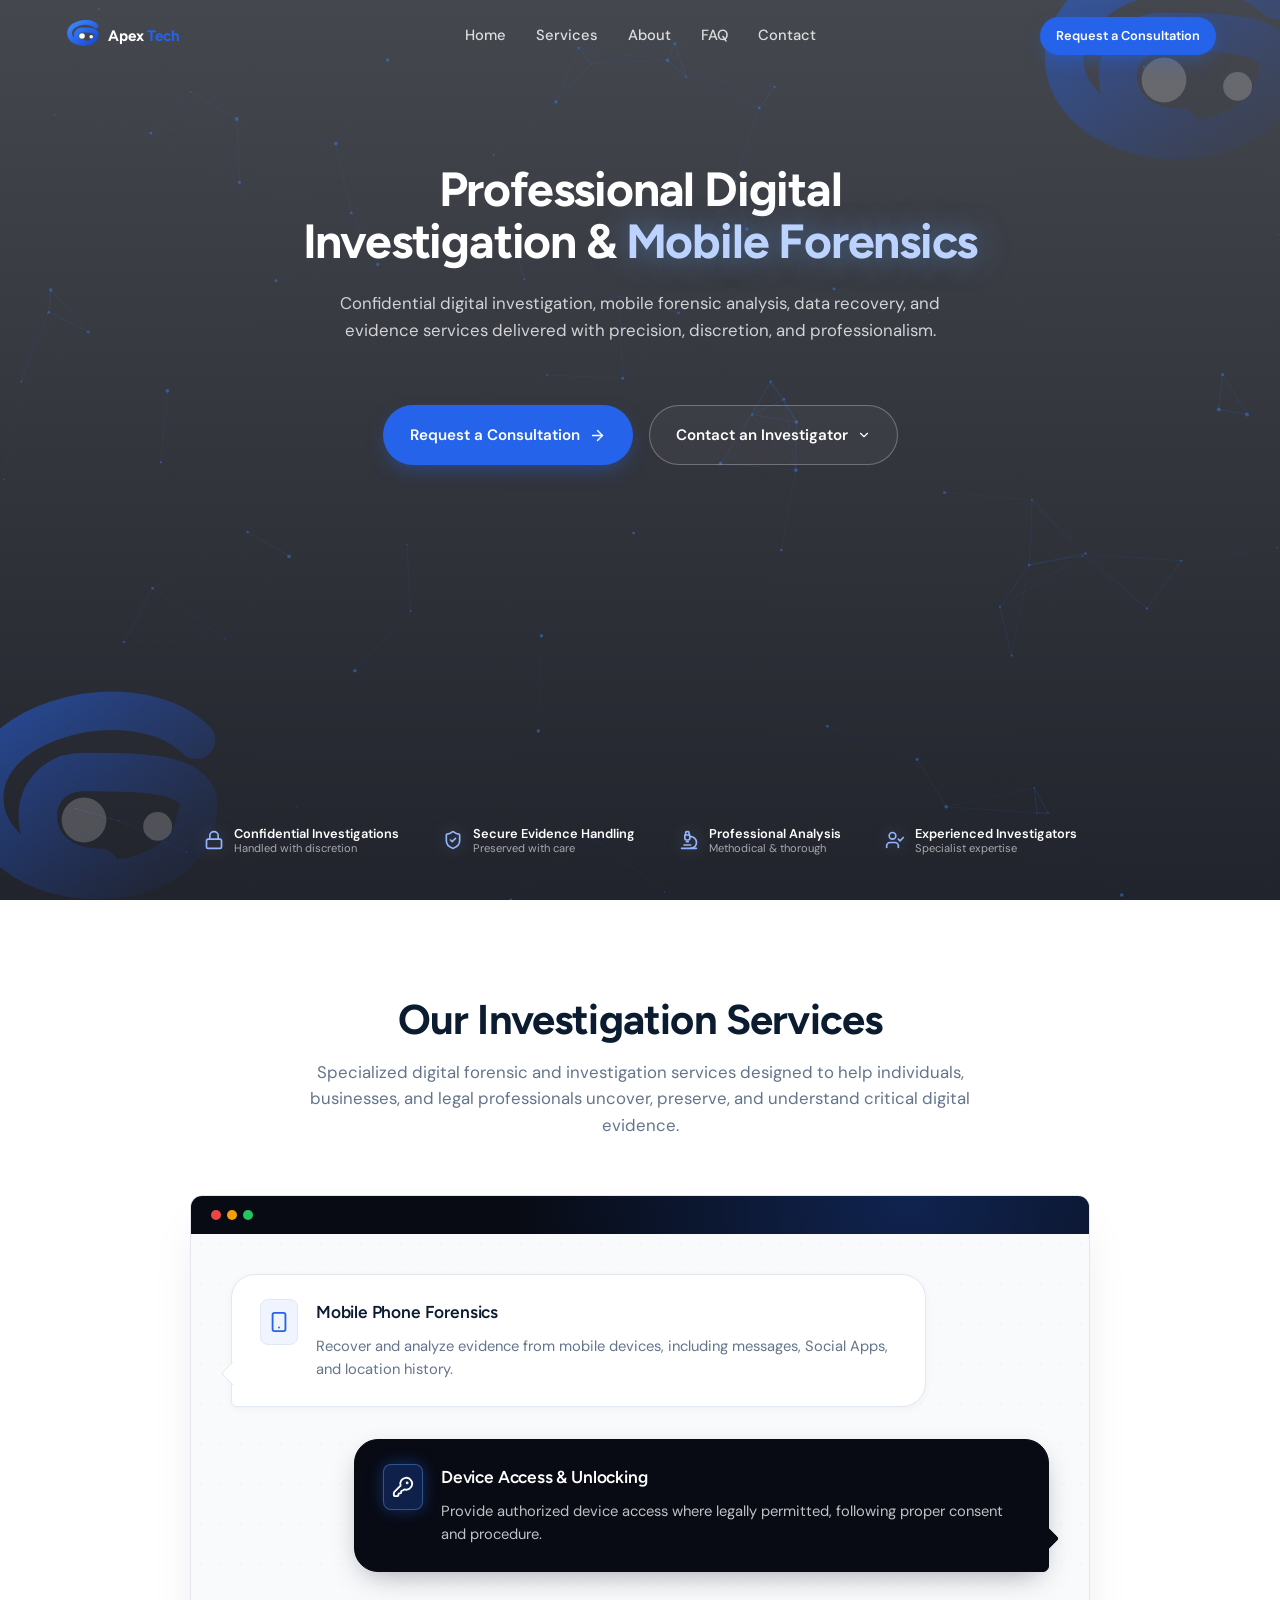
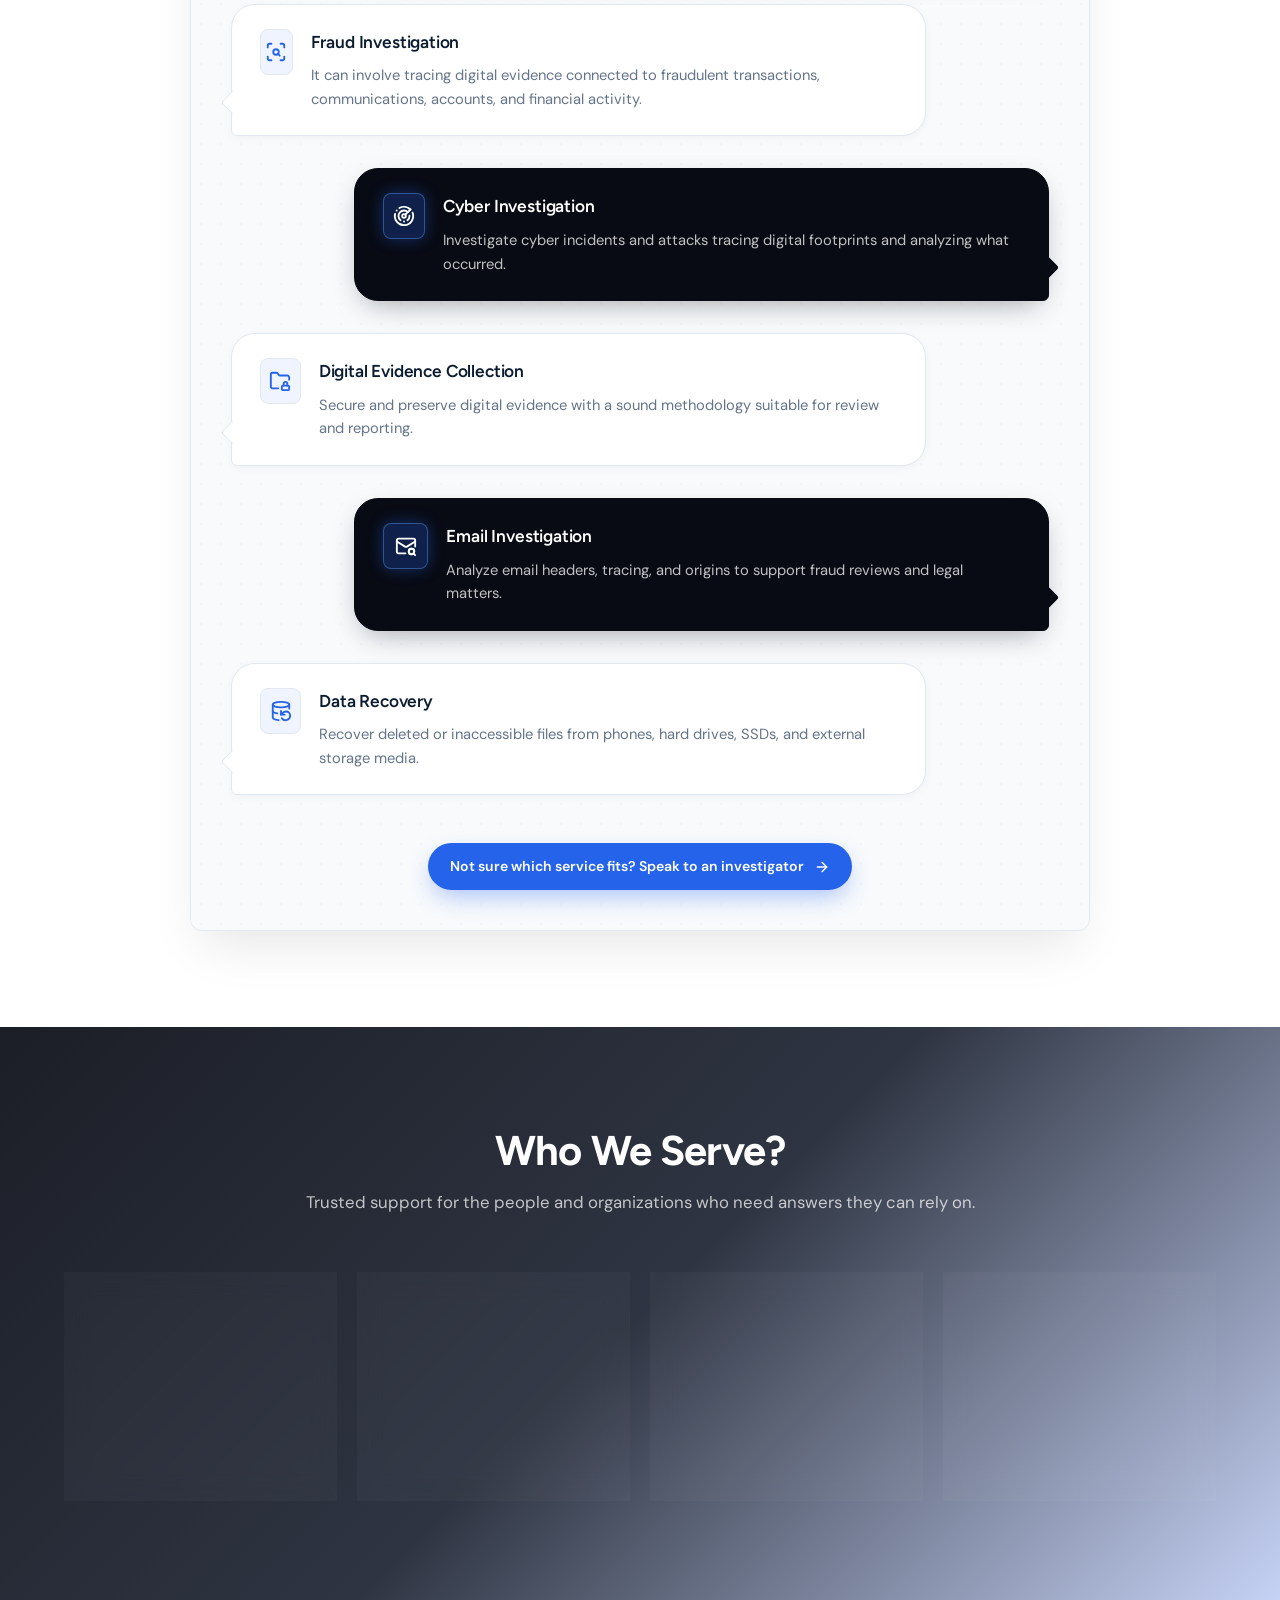
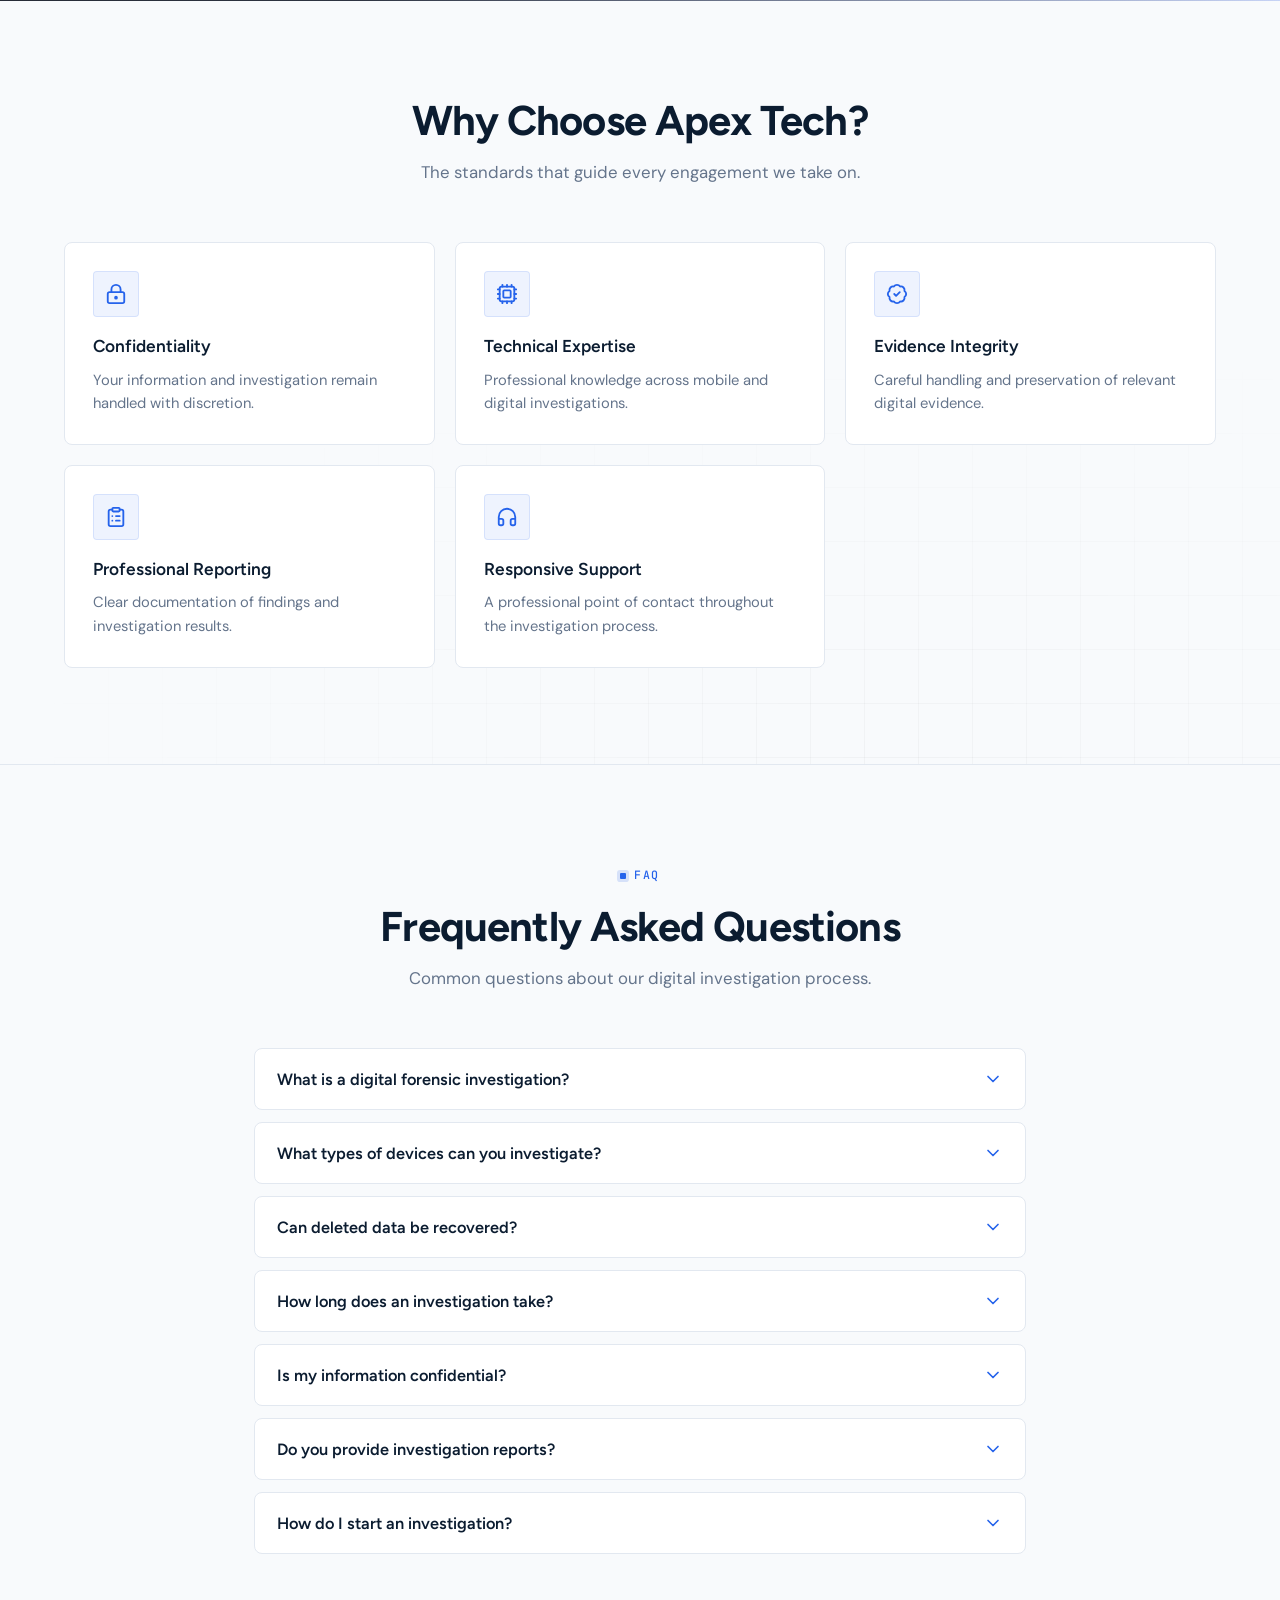
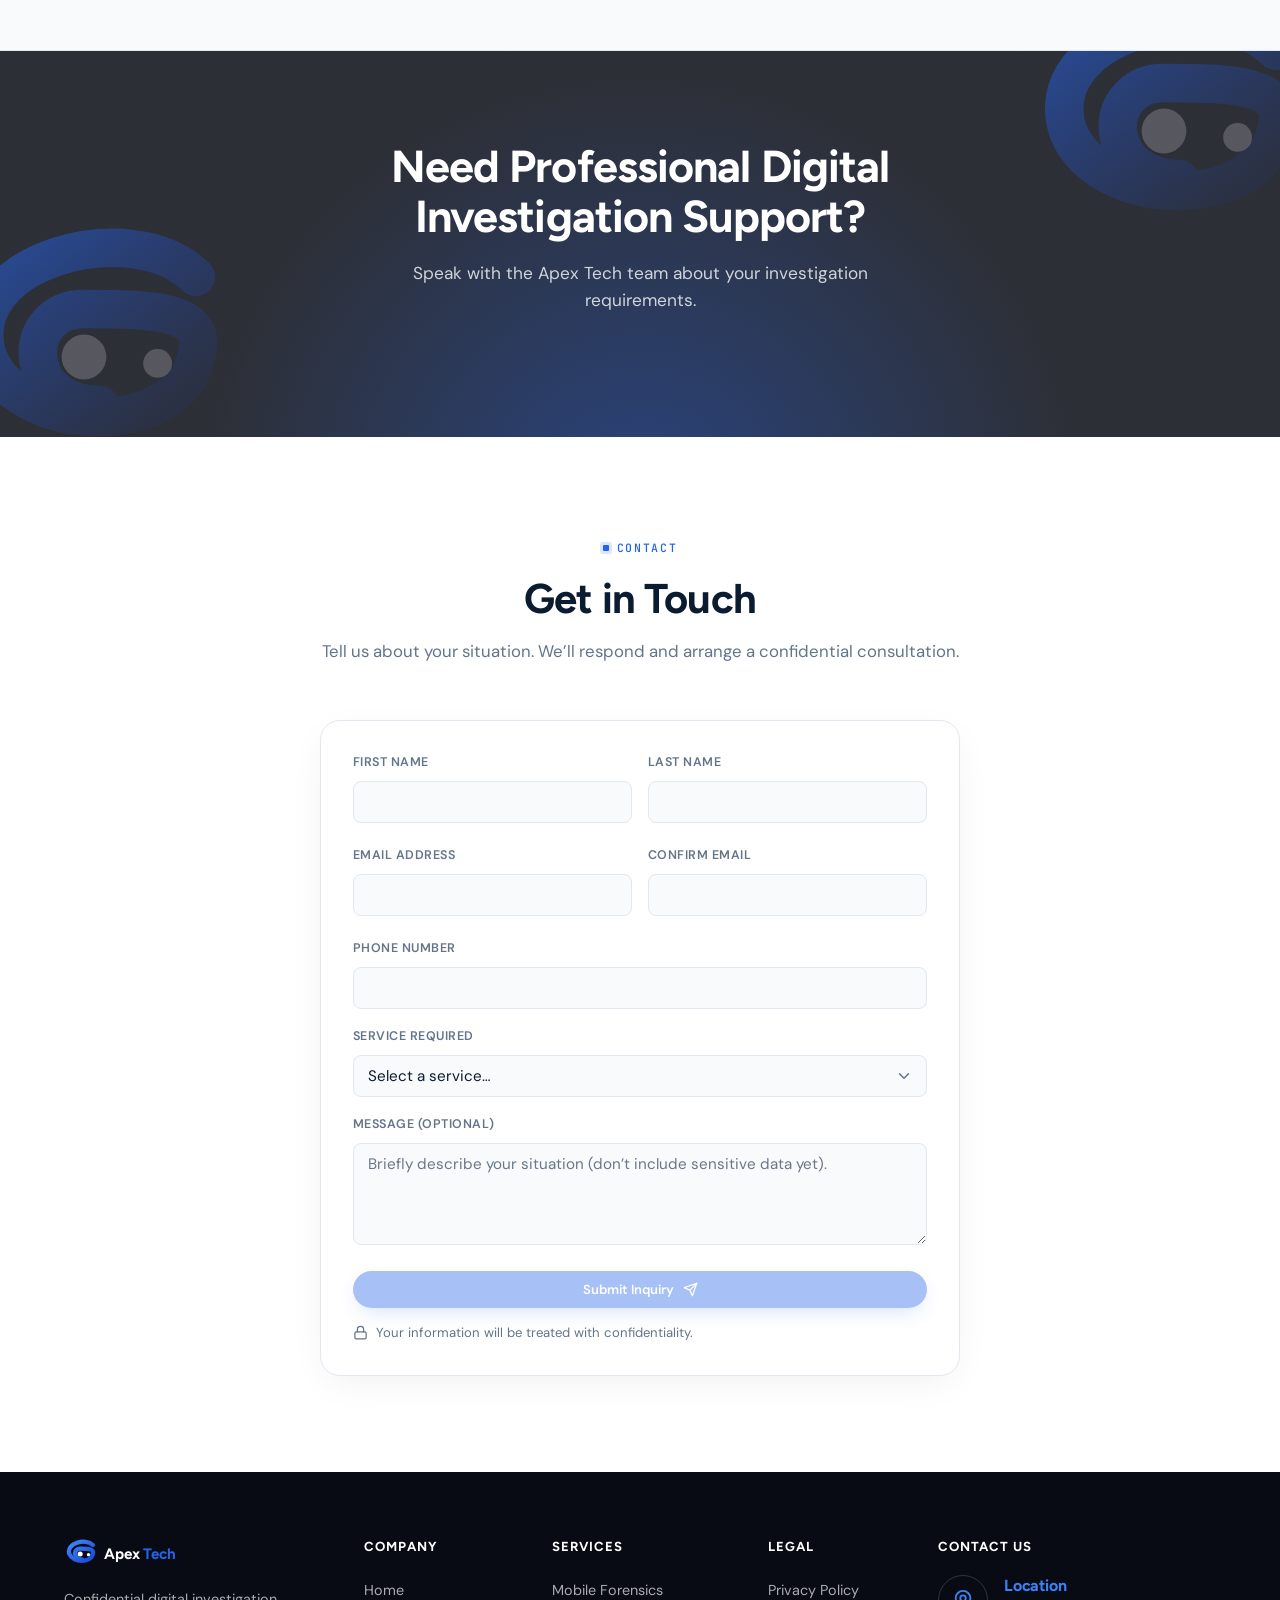
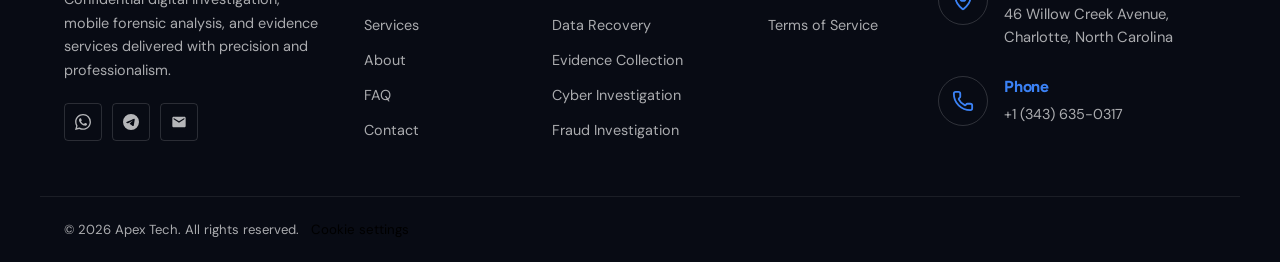
==== public/index.html @ 0696b7d0 "Apex Tech website Static multi-page site: services, contact forms, privacy, terms, thank-you and 404" ====
<!DOCTYPE html>
<html lang="en">

<head>
  <meta charset="UTF-8" />
  <meta name="viewport" content="width=device-width, initial-scale=1.0" />
  <title>Digital Investigation &amp; Mobile Forensics — Apex Tech</title>
  <meta name="description"
    content="Confidential digital investigation, mobile forensic analysis, data recovery, and evidence services delivered with precision, discretion, and professionalism." />

  <!-- Fonts -->
  <link rel="preconnect" href="https://fonts.googleapis.com" />
  <link rel="preconnect" href="https://fonts.gstatic.com" crossorigin />
  <link rel="preload" as="style"
    href="https://fonts.googleapis.com/css2?family=Figtree:wght@400;500;600;700&family=DM+Sans:wght@400;500;600;700&family=JetBrains+Mono:wght@400;500;700&display=swap" />
  <link rel="stylesheet" media="print" onload="this.media='all'"
    href="https://fonts.googleapis.com/css2?family=Figtree:wght@400;500;600;700&family=DM+Sans:wght@400;500;600;700&family=JetBrains+Mono:wght@400;500;700&display=swap" />
  <noscript>
    <link rel="stylesheet"
      href="https://fonts.googleapis.com/css2?family=Figtree:wght@400;500;600;700&family=DM+Sans:wght@400;500;600;700&family=JetBrains+Mono:wght@400;500;700&display=swap" />
  </noscript>

  <style>
    /* ============================================================
   APEX TECH Digital Forensics & Investigation
   Design system: Deep Navy authority + clean evidence surfaces
   ============================================================ */

    :root {
      /* Brand */
      --navy: #080B14;
      --slate: #111827;
      --blue: #1D4ED8;
      --electric: #2563EB;
      --electric-soft: #3b82f6;

      /* Surfaces */
      --white: #FFFFFF;
      --surface: #F8FAFC;
      --tint: #EFF4FF;
      --tint-2: #E5EEFF;

      /* Ink */
      --ink: #0B1C30;
      --ink-2: #334155;
      --muted: #64748B;
      --muted-light: #69778A;

      /* Lines / effects */
      --line: #E2E8F0;
      --line-dark: rgba(255, 255, 255, 0.10);
      --shadow-med: 0 24px 48px -12px rgba(8, 11, 20, 0.10);
      --shadow-soft: 0 2px 8px rgba(8, 11, 20, 0.04);
      --glow: 0 0 0 4px rgba(37, 99, 235, 0.12);

      /* Gradient */
      --grad-hero: linear-gradient(135deg, #080B14 0%, #111827 55%, #1D4ED8 100%);

      /* Type */
      --f-display: "Figtree", "DM Sans", system-ui, sans-serif;
      --f-body: "DM Sans", "Figtree", system-ui, sans-serif;
      --f-mono: "JetBrains Mono", ui-monospace, monospace;

      /* Layout */
      --container: 1200px;
      --radius: 4px;
      --radius-lg: 8px;
      --radius-xl: 12px;
    }

    .hidden {
      display: none !important;
    }

    /* Skip to content */
    .skip-link {
      position: absolute;
      left: -9999px;
      top: 0;
      z-index: 300;
      padding: 10px 18px;
      background: var(--electric);
      color: #fff;
      font-weight: 600;
      font-size: 0.85rem;
      border-radius: 0 0 8px 0;
    }

    .skip-link:focus {
      left: 0;
    }

    /* ---------- Reset ---------- */
    * {
      margin: 0;
      padding: 0;
      box-sizing: border-box;
    }

    html {
      scroll-behavior: smooth;
      scroll-padding-top: 88px;
      -webkit-text-size-adjust: 100%;
    }

    body {
      font-family: var(--f-body);
      color: var(--ink);
      background: var(--white);
      line-height: 1.6;
      font-size: 16px;
      -webkit-font-smoothing: antialiased;
      text-rendering: optimizeLegibility;
      overflow-x: hidden;
    }

    img {
      max-width: 100%;
      display: block;
    }

    a {
      color: inherit;
      text-decoration: none;
    }

    ul,
    ol {
      list-style: none;
    }

    button {
      font-family: inherit;
      cursor: pointer;
      border: none;
      background: none;
    }

    input,
    select,
    textarea {
      font-family: inherit;
      font-size: inherit;
    }

    /* Inline icon holders (self-contained icon set) */
    .icon {
      display: inline-grid;
      place-items: center;
      line-height: 0;
    }

    .icon svg {
      display: block;
    }

    .trust-ico,
    .faq-chev,
    .select-chev,
    .btn-ico {
      line-height: 0;
    }

    /* ---------- Layout helpers ---------- */
    .container {
      width: 100%;
      max-width: var(--container);
      margin: 0 auto;
      padding: 0 24px;
    }

    .container-narrow {
      max-width: 820px;
    }

    .section {
      padding: 96px 0;
    }

    .section-tint {
      background: var(--surface);
      border-top: 1px solid var(--line);
      border-bottom: 1px solid var(--line);
    }

    .section-head {
      max-width: 680px;
      margin: 0 auto 56px;
      text-align: center;
    }

    .section-title {
      font-family: var(--f-display);
      font-weight: 700;
      font-size: clamp(1.9rem, 3.6vw, 2.6rem);
      line-height: 1.12;
      letter-spacing: -0.02em;
      color: var(--ink);
    }

    .section-lead {
      margin-top: 16px;
      color: var(--muted);
      font-size: 1.05rem;
    }

    .title-light {
      color: var(--white);
    }

    .lead-light {
      color: rgba(255, 255, 255, 0.72);
    }

    /* ---------- Eyebrow (evidence tag) ---------- */
    .eyebrow {
      display: inline-flex;
      align-items: center;
      gap: 8px;
      font-family: var(--f-mono);
      font-size: 0.72rem;
      font-weight: 500;
      letter-spacing: 0.14em;
      text-transform: uppercase;
      color: var(--electric);
      margin-bottom: 18px;
    }

    .eyebrow-dot {
      width: 6px;
      height: 6px;
      background: var(--electric);
      border-radius: 1px;
      box-shadow: 0 0 0 3px rgba(37, 99, 235, 0.16);
    }

    .eyebrow-light .eyebrow-dot {
      background: #93b4ff;
      box-shadow: 0 0 0 3px rgba(147, 180, 255, 0.18);
    }

    /* ---------- Buttons ---------- */
    .btn {
      display: inline-flex;
      align-items: center;
      justify-content: center;
      gap: 9px;
      font-family: var(--f-body);
      font-weight: 600;
      font-size: 0.82rem;
      padding: 9px 18px;
      border-radius: 9999px;
      transition: transform .18s ease, background .2s ease, box-shadow .2s ease, color .2s ease, border-color .2s ease;
      white-space: nowrap;
      cursor: pointer;
      border: 1px solid transparent;
    }

    .btn-ico {
      width: 15px;
      height: 15px;
      flex-shrink: 0;
    }

    .btn:focus-visible {
      outline: none;
      box-shadow: 0 0 0 3px rgba(37, 99, 235, 0.4);
    }

    .btn-sm {
      padding: 8px 15px;
      font-size: 0.8rem;
    }

    .btn-block {
      width: 100%;
    }

    .btn-primary {
      background: var(--electric);
      color: #fff;
      box-shadow: 0 8px 20px -6px rgba(37, 99, 235, 0.5);
    }

    .btn-primary:hover {
      background: var(--blue);
      transform: translateY(-2px);
      box-shadow: 0 14px 26px -8px rgba(37, 99, 235, 0.55);
    }

    .btn-ghost-light {
      background: rgba(255, 255, 255, 0.04);
      color: #fff;
      border-color: rgba(255, 255, 255, 0.28);
    }

    .btn-ghost-light:hover {
      background: rgba(255, 255, 255, 0.10);
      border-color: rgba(255, 255, 255, 0.55);
      transform: translateY(-2px);
    }

    /* Dropdown Component */
    .dropdown {
      position: relative;
      display: inline-block;
    }

    .dropdown-menu {
      position: absolute;
      top: calc(100% + 8px);
      left: 50%;
      transform: translateX(-50%) translateY(10px) scale(0.96);
      transform-origin: top center;
      background: rgba(11, 28, 48, 0.65);
      backdrop-filter: blur(16px);
      -webkit-backdrop-filter: blur(16px);
      border: 1px solid rgba(255, 255, 255, 0.12);
      border-radius: 32px;
      padding: 5px;
      min-width: unset;
      display: flex;
      flex-direction: row;
      gap: 3px;
      opacity: 0;
      pointer-events: none;
      transition: transform .3s cubic-bezier(0.2, 0.9, 0.3, 1.1), opacity .3s ease;
      box-shadow: 0 16px 32px -8px rgba(0, 0, 0, 0.45), inset 0 1px 0 rgba(255, 255, 255, 0.1);
      z-index: 50;
    }

    .dropdown-menu.show {
      opacity: 1;
      pointer-events: auto;
      transform: translateX(-50%) translateY(0) scale(1);
    }

    .dropdown-item {
      display: flex;
      align-items: center;
      gap: 6px;
      padding: 6px 14px 6px 10px;
      color: rgba(255, 255, 255, 0.9);
      font-size: 0.8rem;
      font-weight: 500;
      border-radius: 24px;
      transition: background 0.2s ease, color 0.2s ease;
      text-decoration: none;
    }

    .dropdown-item:hover {
      background: rgba(255, 255, 255, 0.1);
      color: #fff;
    }

    .contact-ico {
      width: 16px;
      height: 16px;
      flex-shrink: 0;
    }

    /* ============================================================
   HEADER
   ============================================================ */
    .site-header {
      position: fixed;
      top: 0;
      left: 0;
      right: 0;
      z-index: 100;
      transition: background .3s ease, box-shadow .3s ease, border-color .3s ease;
      border-bottom: 1px solid transparent;
    }

    .site-header.scrolled {
      background: rgba(255, 255, 255, 0.86);
      backdrop-filter: saturate(180%) blur(14px);
      -webkit-backdrop-filter: saturate(180%) blur(14px);
      border-bottom-color: var(--line);
      box-shadow: var(--shadow-soft);
    }

    .header-inner {
      display: flex;
      align-items: center;
      justify-content: space-between;
      height: 72px;
    }

    .brand,
    .header-actions {
      flex: 1;
      display: flex;
      align-items: center;
    }

    .header-actions {
      justify-content: flex-end;
      gap: 16px;
    }

    .brand {
      justify-content: flex-start;
      gap: 4px;
      font-family: var(--f-display);
      font-weight: 700;
      font-size: 0.95rem;
      letter-spacing: -0.01em;
      color: #fff;
      text-decoration: none;
    }

    .brand-mark {
      display: grid;
      place-items: center;
      color: #fff;
    }

    .brand-mark svg {
      transition: transform 0.4s cubic-bezier(0.175, 0.885, 0.32, 1.275), filter 0.3s ease;
    }

    .brand:hover .brand-mark svg {
      transform: scale(1.15) rotate(5deg);
      filter: drop-shadow(0 0 10px rgba(37, 99, 235, 0.8));
    }

    .brand-word {
      color: inherit;
    }

    .brand-accent {
      color: var(--electric);
      transition: text-shadow 0.3s ease;
    }

    .brand:hover .brand-accent {
      text-shadow: 0 0 12px rgba(37, 99, 235, 0.6);
    }

    .logo-eye {
      fill: #fff;
      transition: fill .3s ease;
    }

    .scrolled .brand {
      color: var(--ink);
    }

    .scrolled .brand-accent {
      color: var(--electric);
    }

    .scrolled .logo-eye {
      fill: var(--ink);
    }

    .main-nav {
      flex: 1;
      display: flex;
      align-items: center;
      justify-content: center;
      gap: 30px;
    }

    .nav-link {
      font-size: 0.92rem;
      font-weight: 500;
      color: rgba(255, 255, 255, 0.82);
      transition: color .18s ease;
      position: relative;
    }

    .nav-link:hover {
      color: #fff;
    }

    .scrolled .nav-link {
      color: var(--ink-2);
    }

    .scrolled .nav-link:hover {
      color: var(--electric);
    }

    .nav-cta {
      margin-left: 0;
    }

    /* Hamburger */
    .nav-toggle {
      display: none;
      flex-direction: column;
      gap: 5px;
      width: 42px;
      height: 42px;
      align-items: center;
      justify-content: center;
      border-radius: var(--radius);
      position: relative;
      z-index: 210;
    }

    .nav-toggle span {
      width: 22px;
      height: 2px;
      background: #fff;
      border-radius: 2px;
      transition: transform .28s ease, opacity .2s ease, background .3s ease;
    }

    .scrolled .nav-toggle span {
      background: var(--ink);
    }

    .nav-toggle.open span:nth-child(1) {
      transform: translateY(7px) rotate(45deg);
    }

    .nav-toggle.open span:nth-child(2) {
      opacity: 0;
    }

    .nav-toggle.open span:nth-child(3) {
      transform: translateY(-7px) rotate(-45deg);
    }

    /* When overlay is open, hamburger X bars are always white */
    .nav-toggle.open span {
      background: #fff !important;
    }

    /* Body scroll lock */
    .body-no-scroll {
      overflow: hidden !important;
      height: 100vh !important;
      height: 100dvh !important;
    }

    /* ---- Full-screen mobile overlay ---- */
    .mobile-nav {
      position: fixed;
      top: 0;
      left: 0;
      right: 0;
      bottom: 0;
      width: 100%;
      height: 100vh;
      height: 100dvh;
      z-index: 200;
      background: var(--navy);
      background-image: radial-gradient(circle at 50% 90%, rgba(29, 78, 216, 0.18), transparent 60%);
      display: flex;
      flex-direction: column;
      opacity: 0;
      visibility: hidden;
      pointer-events: none;
      transition: opacity .4s cubic-bezier(0.4, 0, 0.2, 1), visibility .4s;
    }

    .mobile-nav.open {
      opacity: 1;
      visibility: visible;
      pointer-events: auto;
    }

    /* Header bar inside overlay: logo left, close X right */
    .mobile-nav-header {
      display: flex;
      align-items: center;
      justify-content: space-between;
      padding: 16px 24px;
      flex-shrink: 0;
      height: 72px;
    }

    .mobile-brand {
      display: flex;
      align-items: center;
      gap: 4px;
      font-family: var(--f-display);
      font-weight: 700;
      font-size: 0.95rem;
      color: #fff;
      text-decoration: none;
    }

    .mobile-brand .brand-accent {
      color: var(--electric);
    }

    .mobile-close-btn {
      display: flex;
      align-items: center;
      justify-content: center;
      width: 42px;
      height: 42px;
      background: none;
      border: none;
      cursor: pointer;
      color: rgba(255, 255, 255, 0.7);
      transition: color .2s ease, transform .2s ease;
    }

    .mobile-close-btn:hover {
      color: #fff;
      transform: rotate(90deg);
    }

    .mobile-close-btn svg {
      width: 26px;
      height: 26px;
    }

    /* Centered links area */
    .mobile-nav-body {
      flex: 1;
      display: flex;
      flex-direction: column;
      align-items: center;
      justify-content: center;
      gap: 0;
      padding: 0 24px;
    }

    .mobile-link {
      display: block;
      padding: 20px 8px;
      font-family: var(--f-display);
      font-weight: 700;
      font-size: clamp(1.5rem, 5vw, 2rem);
      color: #fff;
      text-align: center;
      text-decoration: none;
      position: relative;
      transition: color .2s ease, transform .2s ease;
    }

    .mobile-link::after {
      content: '';
      position: absolute;
      bottom: 10px;
      left: 50%;
      transform: translateX(-50%) scaleX(0);
      width: 40px;
      height: 2px;
      background: var(--electric);
      border-radius: 2px;
      transition: transform .3s cubic-bezier(0.4, 0, 0.2, 1);
    }

    .mobile-link:hover {
      color: var(--electric-soft);
      transform: translateY(-2px);
    }

    .mobile-link:hover::after {
      transform: translateX(-50%) scaleX(1);
    }

    /* Stagger link animation on open */
    .mobile-nav.open .mobile-link {
      animation: mobileSlideUp .45s cubic-bezier(0.16, 1, 0.3, 1) both;
    }
    .mobile-nav.open .mobile-link:nth-child(1) { animation-delay: .06s; }
    .mobile-nav.open .mobile-link:nth-child(2) { animation-delay: .12s; }
    .mobile-nav.open .mobile-link:nth-child(3) { animation-delay: .18s; }
    .mobile-nav.open .mobile-link:nth-child(4) { animation-delay: .24s; }
    .mobile-nav.open .mobile-link:nth-child(5) { animation-delay: .30s; }

    @keyframes mobileSlideUp {
      from {
        opacity: 0;
        transform: translateY(24px);
      }
      to {
        opacity: 1;
        transform: translateY(0);
      }
    }

    /* CTA at bottom of overlay */
    .mobile-nav-footer {
      flex-shrink: 0;
      padding: 24px 32px 40px;
      display: flex;
      justify-content: center;
    }

    .mobile-cta {
      display: inline-flex;
      align-items: center;
      justify-content: center;
      gap: 9px;
      font-family: var(--f-body);
      font-weight: 600;
      font-size: 0.85rem;
      padding: 11px 30px;
      border-radius: 9999px;
      background: var(--electric);
      color: #fff;
      text-decoration: none;
      box-shadow: 0 12px 32px -8px rgba(37, 99, 235, 0.55);
      transition: transform .22s ease, background .2s ease, box-shadow .2s ease;
      cursor: pointer;
      border: none;
    }

    .mobile-cta:hover {
      background: var(--blue);
      transform: translateY(-2px);
      box-shadow: 0 16px 36px -8px rgba(37, 99, 235, 0.6);
    }

    .mobile-nav.open .mobile-cta {
      animation: mobileSlideUp .45s cubic-bezier(0.16, 1, 0.3, 1) both;
      animation-delay: .36s;
    }

    /* ============================================================
   HERO
   ============================================================ */
    .hero {
      position: relative;
      color: #fff;
      padding: 110px 0 0;
      overflow: hidden;
      display: flex;
      flex-direction: column;
      /* dvh keeps the CTA above the fold inside the Facebook/Instagram
         in-app browser, where 100vh sits behind the browser chrome */
      min-height: 100vh;
      min-height: 100dvh;
    }

    .hero::before {
      content: "";
      position: absolute;
      inset: -25px;
      z-index: -1;
      background: linear-gradient(rgba(8, 11, 20, 0.75), rgba(8, 11, 20, 0.9));

      animation: heroMotion 25s infinite alternate ease-in-out;
    }

    @keyframes heroMotion {
      0% {
        transform: scale(1) translate(0, 0);
      }

      100% {
        transform: scale(1.05) translate(-10px, 10px);
      }
    }

    .hero-canvas {
      position: absolute;
      inset: 0;
      width: 100%;
      height: 100%;
      z-index: 0;
      pointer-events: none;
    }

    .hero-inner {
      position: relative;
      display: flex;
      flex-direction: column;
      align-items: center;
      text-align: center;
      max-width: 840px;
      margin: 6vh auto auto auto;
      width: 100%;
    }

    .hero-title {
      font-family: var(--f-display);
      font-weight: 700;
      font-size: clamp(2rem, 3.8vw, 3rem);
      line-height: 1.08;
      letter-spacing: -0.025em;
      margin: 0 0 22px;
    }

    .text-glow {
      color: #bcd2ff;
      text-shadow: 0 0 30px rgba(96, 165, 250, 0.5);
    }

    .hero-sub {
      font-size: 1.05rem;
      line-height: 1.65;
      color: rgba(255, 255, 255, 0.78);
      max-width: 620px;
      margin: 0 auto;
    }

    .hero-actions {
      display: flex;
      flex-wrap: wrap;
      justify-content: center;
      gap: 16px;
      margin-top: 60px;
      margin-bottom: 64px;
    }

    /* Hero CTAs — reference pill proportions (~3.3:1), desktop scale */
    .hero-actions .btn,
    .final-cta-actions .btn {
      min-width: 200px;
      height: 60px;
      padding: 0 26px;
      font-size: 0.95rem;
      border-radius: 9999px;
    }

    .hero-actions .btn .btn-ico,
    .final-cta-actions .btn .btn-ico {
      width: 17px;
      height: 17px;
    }

    @keyframes scan {
      0% {
        top: -90px;
      }

      55%,
      100% {
        top: 100%;
      }
    }

    @keyframes pulse {

      0%,
      100% {
        opacity: 1;
      }

      50% {
        opacity: 0.35;
      }
    }

    /* ============================================================
   TRUST BAR
   ============================================================ */
    .trust {
      width: 100%;
      padding: 40px 0;
      background: transparent;
    }

    .trust-inner {
      position: relative;
      display: flex;
      flex-wrap: wrap;
      justify-content: center;
      gap: 32px;
      padding: 0 24px;
    }

    .trust-item {
      position: relative;
      z-index: 1;
      display: flex;
      align-items: center;
      gap: 10px;
      padding: 6px;
      background: transparent;
      transition: transform 0.3s ease;
    }

    .trust-item:hover {
      transform: translateY(-4px);
    }

    .trust-ico {
      display: inline-grid;
      place-items: center;
      color: #93b4ff;
      flex-shrink: 0;
      width: 20px;
      height: 20px;
      filter: drop-shadow(0 0 8px rgba(147, 180, 255, 0.3));
    }

    .trust-item strong {
      display: block;
      font-size: 0.8rem;
      font-weight: 600;
      color: #fff;
      line-height: 1.1;
      margin-bottom: 0;
    }

    .trust-item small {
      display: block;
      color: rgba(255, 255, 255, 0.6);
      font-size: 0.7rem;
      line-height: 1.1;
      margin-top: 1px;
    }

    /* ============================================================
   CARDS (shared)
   ============================================================ */
    .card-grid {
      display: grid;
      gap: 20px;
    }

    .serve-grid {
      grid-template-columns: repeat(4, 1fr);
    }

    .card {
      position: relative;
      background: var(--white);
      border: 1px solid var(--line);
      border-radius: var(--radius-xl);
      padding: 28px;
      transition: transform .22s ease, box-shadow .22s ease, border-color .22s ease;
    }

    .card-ico {
      display: grid;
      place-items: center;
      width: 46px;
      height: 46px;
      color: var(--electric);
      background: var(--tint);
      border: 1px solid var(--line);
      border-radius: var(--radius-lg);
      margin-bottom: 18px;
      transition: all .22s ease;
    }

    .card-ico svg {
      width: 22px;
      height: 22px;
    }

    .card-title {
      font-family: var(--f-display);
      font-weight: 600;
      font-size: 1.08rem;
      letter-spacing: -0.01em;
      margin-bottom: 8px;
    }

    .card-text {
      color: var(--muted);
      font-size: 0.92rem;
    }

    .svc-card:hover .card-ico {
      background: var(--electric);
      color: #fff;
      border-color: var(--electric);
    }

    /* ============================================================
   WHO WE SERVE SECTION
   ============================================================ */
    .serve-section {
      position: relative;
      color: #fff;
      overflow: hidden;
      padding: 100px 0;
      z-index: 1;
    }

    .serve-section::before {
      content: "";
      position: absolute;
      inset: 0;
      z-index: -1;
      /* Dark overlay — no external image dependency */
      background: linear-gradient(135deg, rgba(8, 11, 20, 0.92) 0%, rgba(17, 24, 39, 0.88) 50%, rgba(29, 78, 216, 0.25) 100%);
      pointer-events: none;
    }

    .serve-section .serve-card {
      background: rgba(255, 255, 255, 0.03);
      border: 1px solid rgba(255, 255, 255, 0.1);
      backdrop-filter: blur(12px);
      -webkit-backdrop-filter: blur(12px);
      color: #fff;
      border-radius: 16px;
      overflow: hidden;
    }

    .serve-section .serve-card:hover {
      transform: translateY(-4px);
      border-color: rgba(37, 99, 235, 0.4);
      background: rgba(255, 255, 255, 0.05);
      box-shadow: 0 12px 32px rgba(0, 0, 0, 0.4);
    }

    .serve-section .serve-card .card-title {
      color: #fff;
    }

    .serve-section .serve-card .card-text {
      color: rgba(255, 255, 255, 0.65);
    }

    .serve-section .serve-card .card-ico {
      color: var(--electric-soft);
      background: rgba(37, 99, 235, 0.15);
    }

    /* ============================================================
   WHY CHOOSE (LIGHT)
   ============================================================ */
    .why {
      position: relative;
      background: var(--surface);
      color: var(--ink);
      overflow: hidden;
    }

    .why-grid-overlay {
      position: absolute;
      inset: 0;
      background-image:
        linear-gradient(rgba(0, 0, 0, 0.03) 1px, transparent 1px),
        linear-gradient(90deg, rgba(0, 0, 0, 0.03) 1px, transparent 1px);
      background-size: 54px 54px;
      mask-image: radial-gradient(ellipse 70% 60% at 70% 100%, #000, transparent 100%);
      -webkit-mask-image: radial-gradient(ellipse 70% 60% at 70% 100%, #000, transparent 100%);
      pointer-events: none;
    }

    .why .container {
      position: relative;
      z-index: 1;
    }

    .why-list {
      display: grid;
      grid-template-columns: repeat(3, 1fr);
      gap: 20px;
    }

    .why-item {
      background: var(--white);
      border: 1px solid var(--line);
      border-radius: var(--radius-lg);
      padding: 28px;
      transition: background .2s ease, transform .2s ease, border-color .2s ease, box-shadow .2s ease;
    }

    .why-item:hover {
      transform: translateY(-3px);
      border-color: #c9d9f5;
      box-shadow: var(--shadow-med);
    }

    .why-ico {
      display: grid;
      place-items: center;
      width: 46px;
      height: 46px;
      margin-bottom: 16px;
      color: var(--electric);
      background: rgba(37, 99, 235, 0.08);
      border: 1px solid rgba(37, 99, 235, 0.12);
      border-radius: var(--radius);
    }

    .why-ico svg {
      width: 22px;
      height: 22px;
    }

    .why-item h3 {
      font-family: var(--f-display);
      font-weight: 600;
      font-size: 1.08rem;
      margin-bottom: 8px;
      color: var(--ink);
    }

    .why-item p {
      color: var(--muted);
      font-size: 0.92rem;
    }

    /* ============================================================
   FAQ
   ============================================================ */
    .faq {
      display: flex;
      flex-direction: column;
      gap: 12px;
    }

    .faq-item {
      background: var(--white);
      border: 1px solid var(--line);
      border-radius: var(--radius-lg);
      overflow: hidden;
      transition: border-color .2s ease, box-shadow .2s ease;
    }

    .faq-item.open {
      border-color: #c9d9f5;
      box-shadow: var(--shadow-soft);
    }

    .faq-q {
      width: 100%;
      display: flex;
      align-items: center;
      justify-content: space-between;
      gap: 16px;
      padding: 20px 22px;
      text-align: left;
      font-family: var(--f-display);
      font-weight: 600;
      font-size: 1.02rem;
      color: var(--ink);
    }

    .faq-q:focus-visible {
      outline: none;
      box-shadow: inset 0 0 0 2px rgba(37, 99, 235, 0.4);
    }

    .faq-chev {
      flex-shrink: 0;
      color: var(--electric);
      transition: transform .3s ease;
      width: 20px;
      height: 20px;
    }

    .faq-item.open .faq-chev {
      transform: rotate(180deg);
    }

    .faq-a {
      max-height: 0;
      overflow: hidden;
      transition: max-height .35s ease;
    }

    .faq-a p {
      padding: 0 22px 22px;
      color: var(--muted);
      font-size: 0.95rem;
    }

    /* ============================================================
   FINAL CTA
   ============================================================ */
    .final-cta {
      position: relative;
      background: linear-gradient(rgba(8, 11, 20, 0.85), rgba(8, 11, 20, 0.85));
      color: #fff;
      text-align: center;
      padding: 90px 0;
      overflow: hidden;
    }

    .final-cta-overlay {
      position: absolute;
      inset: 0;
      background: radial-gradient(circle at 50% 120%, rgba(37, 99, 235, 0.4), transparent 55%);
      pointer-events: none;
    }

    /* ============================================================
   ROBOT ANIMATIONS (WHO WE SERVE SECTION)
   ============================================================ */
    .serve-section .robot-bg {
      position: absolute;
      width: 320px;
      height: 320px;
      object-fit: cover;
      z-index: 0;
      opacity: 0.8;
      pointer-events: none;
      /* Rely on mask to blend edges since it's an image on a dark background */
      mask-image: radial-gradient(circle at center, black 30%, transparent 70%);
      -webkit-mask-image: radial-gradient(circle at center, black 30%, transparent 70%);
    }

    .serve-section .robot-bg-tr {
      top: -80px;
      right: -60px;
      animation: float-bot-tr 8s ease-in-out infinite alternate;
    }

    .serve-section .robot-bg-bl {
      bottom: -80px;
      left: -60px;
      animation: float-bot-bl 9s ease-in-out infinite alternate-reverse;
    }

    @keyframes float-bot-tr {
      0% {
        transform: translate(0, 0) rotate(0deg) scale(1);
      }

      100% {
        transform: translate(-30px, 30px) rotate(15deg) scale(1.1);
      }
    }

    @keyframes float-bot-bl {
      0% {
        transform: translate(0, 0) rotate(0deg) scale(1);
      }

      100% {
        transform: translate(30px, -30px) rotate(-15deg) scale(1.15);
      }
    }

    .cta-bg-logo {
      position: absolute;
      width: 320px;
      height: 320px;
      z-index: 0;
      opacity: 0.8;
      pointer-events: none;
    }

    .bg-logo-tr {
      top: -80px;
      right: -60px;
      animation: float-tr 8s ease-in-out infinite alternate;
    }

    .bg-logo-bl {
      bottom: -80px;
      left: -60px;
      animation: float-bl 9s ease-in-out infinite alternate-reverse;
    }

    @keyframes float-tr {
      0% {
        transform: translate(0, 0) rotate(0deg) scale(1);
      }

      100% {
        transform: translate(-30px, 30px) rotate(15deg) scale(1.1);
      }
    }

    @keyframes float-bl {
      0% {
        transform: translate(0, 0) rotate(0deg) scale(1);
      }

      100% {
        transform: translate(30px, -30px) rotate(-15deg) scale(1.15);
      }
    }

    .final-cta .container {
      position: relative;
      z-index: 1;
    }

    .final-cta-title {
      font-family: var(--f-display);
      font-weight: 700;
      font-size: clamp(1.9rem, 4vw, 2.8rem);
      line-height: 1.12;
      letter-spacing: -0.02em;
    }

    .final-cta-sub {
      margin: 18px auto 32px;
      color: rgba(255, 255, 255, 0.78);
      font-size: 1.08rem;
      max-width: 560px;
    }

    /* ============================================================
   CONTACT
   ============================================================ */
    .contact-grid {
      display: grid;
      grid-template-columns: 1fr;
      width: 100%;
      max-width: 640px;
      margin: 0 auto;
    }

    .contact-ico svg {
      width: 20px;
      height: 20px;
    }

    .contact-form-wrap {
      background: var(--white);
      border: 1px solid var(--line);
      border-radius: 20px;
      /* softer premium radius */
      padding: 32px;
      /* reduced from 34px */
      box-shadow: 0 10px 40px -10px rgba(8, 11, 20, 0.08);
      /* softer shadow */
      position: relative;
      width: 100%;
      max-width: 100%;
    }

    .field {
      margin-bottom: 18px;
    }

    .field-row {
      display: grid;
      grid-template-columns: 1fr 1fr;
      gap: 16px;
    }

    .field label {
      display: block;
      font-size: 0.78rem;
      font-weight: 600;
      color: var(--muted);
      text-transform: uppercase;
      letter-spacing: 0.04em;
      margin-bottom: 8px;
    }

    .field input,
    .field select,
    .field textarea {
      width: 100%;
      padding: 10px 14px;
      /* sleeker height */
      font-size: 0.95rem;
      color: var(--ink);
      background: #f8fafc;
      /* subtle gray background */
      border: 1px solid var(--line);
      border-radius: var(--radius-lg);
      /* 8px radius for inputs */
      transition: border-color .2s ease, box-shadow .2s ease, background .2s ease;
    }

    .field input::placeholder,
    .field textarea::placeholder {
      color: var(--muted-light);
    }

    .field input:focus,
    .field select:focus,
    .field textarea:focus {
      outline: none;
      background: var(--white);
      border-color: var(--electric);
      box-shadow: 0 0 0 4px rgba(37, 99, 235, 0.1);
      /* softer focus glow */
    }

    .field textarea {
      resize: vertical;
      min-height: 96px;
    }

    .field.invalid input,
    .field.invalid select,
    .field.invalid textarea {
      border-color: #ef4444;
      box-shadow: 0 0 0 3px rgba(239, 68, 68, 0.12);
    }

    .field-error {
      display: block;
      min-height: 0;
      color: #dc2626;
      font-size: 0.78rem;
      margin-top: 5px;
    }

    .select-wrap {
      position: relative;
    }

    .select-wrap select {
      appearance: none;
      -webkit-appearance: none;
      padding-right: 40px;
      cursor: pointer;
    }

    .select-chev {
      position: absolute;
      right: 14px;
      top: 50%;
      transform: translateY(-50%);
      color: var(--muted);
      pointer-events: none;
      width: 18px;
      height: 18px;
    }

    .form-note {
      display: flex;
      align-items: center;
      gap: 8px;
      margin-top: 14px;
      color: var(--muted);
      font-size: 0.82rem;
    }

    .form-note svg {
      width: 15px;
      height: 15px;
    }

    /* ============================================================
   FOOTER
   ============================================================ */
    .site-footer {
      background: var(--navy);
      color: rgba(255, 255, 255, 0.66);
      padding: 64px 0 0;
    }

    .footer-grid {
      display: grid;
      grid-template-columns: 1.4fr 0.8fr 0.95fr 0.7fr 1.5fr;
      gap: 40px;
      padding-bottom: 48px;
    }

    .brand-footer {
      color: #fff;
      margin-bottom: 16px;
    }

    .footer-desc {
      font-size: 0.9rem;
      max-width: 320px;
      line-height: 1.65;
    }

    .footer-social {
      display: flex;
      gap: 10px;
      margin-top: 20px;
    }

    .social {
      display: grid;
      place-items: center;
      width: 38px;
      height: 38px;
      border: 1px solid rgba(255, 255, 255, 0.14);
      border-radius: var(--radius);
      color: rgba(255, 255, 255, 0.7);
      transition: background .2s ease, color .2s ease, border-color .2s ease;
    }

    .social:hover {
      background: var(--electric);
      color: #fff;
      border-color: var(--electric);
    }

    .social svg {
      width: 18px;
      height: 18px;
    }

    .footer-col h4 {
      color: #fff;
      font-family: var(--f-display);
      font-size: 0.82rem;
      text-transform: uppercase;
      letter-spacing: 0.08em;
      margin-bottom: 16px;
    }

    .footer-col a {
      display: block;
      padding: 6px 0;
      font-size: 0.9rem;
      transition: color .18s ease;
    }

    .footer-col a:hover {
      color: #93b4ff;
    }

    /* ---- Footer: location / phone ---- */
    .footer-visit {
      max-width: 340px;
    }

    .footer-address {
      font-style: normal;
      display: flex;
      flex-direction: column;
      gap: 24px;
    }

    .footer-item {
      display: flex;
      align-items: flex-start;
      gap: 16px;
    }

    /* Circular outlined icon badge */
    .footer-ico {
      display: grid;
      place-items: center;
      width: 50px;
      height: 50px;
      flex-shrink: 0;
      margin-top: 2px;
      border: 1px solid rgba(255, 255, 255, 0.16);
      border-radius: 50%;
      color: var(--electric-soft);
      transition: border-color .22s ease, background .22s ease;
    }

    .footer-item:hover .footer-ico {
      border-color: rgba(59, 130, 246, 0.55);
      background: rgba(59, 130, 246, 0.08);
    }

    .footer-ico svg {
      width: 22px;
      height: 22px;
    }

    .footer-item-body {
      display: flex;
      flex-direction: column;
      gap: 4px;
      min-width: 0;
    }

    .footer-label {
      font-family: var(--f-display);
      font-weight: 700;
      font-size: 1rem;
      letter-spacing: -0.01em;
      color: var(--electric-soft);
    }

    .footer-value {
      font-size: 0.92rem;
      line-height: 1.6;
      color: rgba(255, 255, 255, 0.66);
    }

    .footer-col a.footer-value {
      display: inline;
      padding: 0;
      transition: color .18s ease;
    }

    .footer-col a.footer-value:hover {
      color: #fff;
    }

    .footer-bottom {
      display: flex;
      align-items: center;
      gap: 12px;
      padding: 22px 24px;
      border-top: 1px solid rgba(255, 255, 255, 0.08);
      font-size: 0.82rem;
    }

    /* ============================================================
   REVEAL ANIMATION
   ============================================================ */
    .reveal {
      opacity: 0;
      transform: translateY(22px);
      transition: opacity .6s ease, transform .6s ease;
    }

    .reveal.in {
      opacity: 1;
      transform: translateY(0);
    }

    /* ============================================================
   RESPONSIVE
   ============================================================ */
    @media (max-width: 1024px) {

      .serve-grid {
        grid-template-columns: repeat(2, 1fr);
      }

      .why-list {
        grid-template-columns: repeat(2, 1fr);
      }

      .hero-inner {
        gap: 40px;
      }

      .hero-actions {
        margin-top: 52px;
        margin-bottom: 56px;
      }

      .trust {
        padding: 28px 0;
      }

      .footer-grid {
        grid-template-columns: repeat(3, minmax(0, 1fr));
        gap: 36px 32px;
      }

      .footer-brand,
      .footer-visit {
        grid-column: 1 / -1;
      }

      .footer-visit {
        max-width: none;
      }

      /* Full-width column: put Location and Phone side by side */
      .footer-address {
        display: grid;
        grid-template-columns: repeat(2, minmax(0, 1fr));
        gap: 24px 32px;
      }
    }

    @media (max-width: 860px) {

      .main-nav,
      .nav-cta {
        display: none;
      }

      .nav-toggle {
        display: flex;
      }

      /* Scale buttons down for tablet */
      .btn {
        font-size: 0.72rem;
        padding: 7px 14px;
        gap: 7px;
      }

      .btn-sm {
        padding: 6px 12px;
        font-size: 0.7rem;
      }

      .btn-ico {
        width: 13px;
        height: 13px;
      }

      /* Hero CTAs — reference pill proportions, tablet scale */
      .hero-actions .btn,
      .final-cta-actions .btn {
        min-width: 188px;
        height: 56px;
        padding: 0 24px;
        font-size: 0.9rem;
      }

      .hero-actions .btn .btn-ico,
      .final-cta-actions .btn .btn-ico {
        width: 16px;
        height: 16px;
      }

      /* Smaller hamburger */
      .nav-toggle {
        width: 26px;
        height: 26px;
        gap: 3px;
      }

      .nav-toggle span {
        width: 15px;
      }

      .nav-toggle.open span:nth-child(1) {
        transform: translateY(5px) rotate(45deg);
      }

      .nav-toggle.open span:nth-child(3) {
        transform: translateY(-5px) rotate(-45deg);
      }

      .mobile-cta {
        font-size: 0.76rem;
        padding: 8px 22px;
        gap: 7px;
      }

      .chat-cta {
        font-size: 0.72rem;
        padding: 9px 15px;
        gap: 7px;
      }

      .chat-cta .btn-ico {
        width: 13px;
        height: 13px;
      }

      .section {
        padding: 72px 0;
      }

      .hero {
        padding: 90px 0 0;
        min-height: 100vh;
        min-height: 100dvh;
      }

      .hero-inner {
        margin-top: 4vh;
      }

      .hero-title {
        margin-bottom: 18px;
      }

      .hero-sub {
        max-width: 560px;
        font-size: 0.95rem;
        line-height: 1.6;
      }

      .hero-actions {
        margin-top: 46px;
        margin-bottom: 52px;
      }

      .trust-inner {
        display: grid;
        grid-template-columns: repeat(2, 1fr);
        gap: 16px;
      }

      .trust-item {
        flex-direction: column;
        text-align: center;
        align-items: center;
      }


      .footer-grid {
        grid-template-columns: repeat(3, minmax(0, 1fr));
        gap: 32px 24px;
      }
    }

    @media (max-width: 560px) {
      .container {
        padding: 0 18px;
      }
      .serve-grid,
      .why-list {
        grid-template-columns: 1fr;
      }

      .field-row {
        grid-template-columns: 1fr;
        gap: 0;
      }

      /* Scale buttons down further for mobile */
      .btn {
        font-size: 0.72rem;
        padding: 7px 14px;
        gap: 7px;
      }

      .btn-sm {
        padding: 6px 12px;
        font-size: 0.7rem;
      }

      .btn-ico {
        width: 13px;
        height: 13px;
      }

      /* Hero CTAs sized to reference: 176 x 53px pill */
      .hero-actions .btn,
      .final-cta-actions .btn {
        width: auto;
        min-width: 176px;
        height: 53px;
        padding: 0 22px;
        font-size: 0.85rem;
        border-radius: 9999px;
      }

      .hero-actions .btn .btn-ico,
      .final-cta-actions .btn .btn-ico {
        width: 15px;
        height: 15px;
      }

      .mobile-cta {
        font-size: 0.76rem;
        padding: 8px 22px;
        gap: 7px;
      }

      .hero-actions{
        flex-direction: column;
        align-items: center;
      }

      /* Smaller hamburger */
      .nav-toggle {
        width: 26px;
        height: 26px;
        gap: 3px;
      }

      .nav-toggle span {
        width: 15px;
      }

      .nav-toggle.open span:nth-child(1) {
        transform: translateY(5px) rotate(45deg);
      }

      .nav-toggle.open span:nth-child(3) {
        transform: translateY(-5px) rotate(-45deg);
      }

      .chat-cta {
        font-size: 0.72rem;
        padding: 9px 15px;
        gap: 7px;
      }

      .chat-cta .btn-ico {
        width: 13px;
        height: 13px;
      }

      .hero-title {
        margin-bottom: 16px;
      }

      .hero-sub {
        font-size: 0.92rem;
        line-height: 1.6;
      }

      .hero-actions {
        gap: 14px;
        margin-top: 40px;
        margin-bottom: 48px;
      }

      .contact-form-wrap {
        padding: 24px 20px;
      }

      .footer-grid {
        grid-template-columns: 1fr 1fr;
        gap: 28px 20px;
      }

      /* Single column again once the card is narrow */
      .footer-address {
        grid-template-columns: 1fr;
        gap: 20px;
      }

      .footer-ico {
        width: 44px;
        height: 44px;
      }

      .footer-ico svg {
        width: 20px;
        height: 20px;
      }

      .footer-item {
        gap: 14px;
      }

      .footer-label {
        font-size: 0.95rem;
      }

      .footer-bottom {
        flex-direction: column;
        align-items: flex-start;
        padding: 20px 18px;
      }

      /* Keep dropdown menus on-screen on small viewports */
      .dropdown-menu {
        left: auto;
        right: 0;
        transform: translateY(10px) scale(0.96);
        transform-origin: top right;
      }

      .dropdown-menu.show {
        transform: translateY(0) scale(1);
      }
    }

    /* ============================================================
   ACCESSIBILITY
   ============================================================ */
    :focus-visible {
      outline: 2px solid var(--electric);
      outline-offset: 2px;
    }

    @media (prefers-reduced-motion: reduce) {
      * {
        animation-duration: 0.001ms !important;
        transition-duration: 0.001ms !important;
        scroll-behavior: auto !important;
      }

      .reveal {
        opacity: 1;
        transform: none;
      }
    }

    /* ============================================================
   CHAT INTERFACE (SERVICES)
   ============================================================ */
    .chat-window {
      background: var(--surface);
      border: 1px solid var(--line);
      border-radius: var(--radius-xl);
      overflow: hidden;
      box-shadow: var(--shadow-med);
      max-width: 900px;
      margin: 0 auto;
    }

    .chat-header {
      display: flex;
      align-items: center;
      justify-content: space-between;
      padding: 14px 20px;
      background: var(--navy);
      background-image: radial-gradient(circle at 80% 0%, rgba(37, 99, 235, 0.28), transparent 55%);
    }

    .chat-header .chat-dots {
      display: flex;
      gap: 6px;
    }

    .chat-header .chat-dots i {
      width: 10px;
      height: 10px;
      border-radius: 50%;
      background: rgba(255, 255, 255, 0.2);
    }

    .chat-header .chat-dots i:nth-child(1) {
      background: #ef4444;
    }

    .chat-header .chat-dots i:nth-child(2) {
      background: #f59e0b;
    }

    .chat-header .chat-dots i:nth-child(3) {
      background: #22c55e;
    }

    .chat-body {
      padding: 40px;
      display: flex;
      flex-direction: column;
      gap: 32px;
      background: var(--surface);
      background-image: radial-gradient(rgba(37, 99, 235, 0.03) 1px, transparent 1px);
      background-size: 20px 20px;
    }

    .chat-bubble {
      position: relative;
      padding: 24px 28px;
      border-radius: 24px;
      max-width: 85%;
      box-shadow: var(--shadow-soft);
      display: flex;
      flex-direction: column;
      gap: 16px;
    }

    .chat-content {
      display: flex;
      gap: 18px;
      align-items: flex-start;
    }

    .chat-left {
      align-self: flex-start;
      background: var(--white);
      border: 1px solid var(--line);
      border-bottom-left-radius: 6px;
    }

    .chat-left::before {
      content: "";
      position: absolute;
      bottom: 24px;
      left: -8px;
      width: 16px;
      height: 16px;
      background: var(--white);
      border-left: 1px solid var(--line);
      border-bottom: 1px solid var(--line);
      transform: rotate(45deg);
      border-bottom-left-radius: 4px;
    }

    .chat-right {
      align-self: flex-end;
      background: var(--navy);
      color: #fff;
      border: 1px solid var(--navy);
      border-bottom-right-radius: 6px;
      box-shadow: 0 10px 30px -10px rgba(8, 11, 20, 0.4);
    }

    .chat-right .card-title {
      color: #fff;
    }

    .chat-right .card-text {
      color: rgba(255, 255, 255, 0.75);
    }

    .chat-right .card-ico {
      background: rgba(37, 99, 235, 0.25);
      border-color: rgba(96, 165, 250, 0.4);
      color: #ffffff;
      box-shadow: 0 0 15px rgba(37, 99, 235, 0.4);
    }

    .chat-right::before {
      content: "";
      position: absolute;
      bottom: 24px;
      right: -8px;
      width: 16px;
      height: 16px;
      background: var(--navy);
      border-right: 1px solid var(--navy);
      border-top: 1px solid var(--navy);
      transform: rotate(45deg);
      border-top-right-radius: 4px;
    }

    .chat-cta {
      display: inline-flex;
      align-items: center;
      justify-content: center;
      gap: 10px;
      font-size: 0.88rem;
      background: var(--electric);
      color: #fff;
      padding: 12px 22px;
      border-radius: 99px;
      text-decoration: none;
      font-weight: 600;
      text-align: center;
      white-space: normal;
      box-shadow: 0 10px 25px -5px rgba(37, 99, 235, 0.4);
      align-self: center;
      margin-top: 16px;
      transition: transform 0.2s ease, box-shadow 0.2s ease;
    }

    .chat-cta .btn-ico {
      width: 16px;
      height: 16px;
    }

    .chat-cta:hover {
      transform: translateY(-3px);
      box-shadow: 0 14px 30px -5px rgba(37, 99, 235, 0.5);
    }

    @media (max-width: 768px) {
      .chat-body {
        padding: 24px 16px;
        gap: 24px;
      }

      .chat-bubble {
        max-width: 95%;
        padding: 20px;
      }

      .chat-content {
        flex-direction: column;
        gap: 12px;
      }

      .chat-content .card-ico {
        margin-bottom: 0;
      }
    }

    /* ============================================================
   MODAL
   ============================================================ */
    .modal-overlay {
      position: fixed;
      top: 0;
      left: 0;
      width: 100%;
      height: 100%;
      background: rgba(8, 11, 20, 0.7);
      backdrop-filter: blur(8px);
      -webkit-backdrop-filter: blur(8px);
      z-index: 1000;
      display: flex;
      align-items: flex-start;
      justify-content: center;
      padding: 24px;
      overflow-y: auto;
      opacity: 0;
      visibility: hidden;
      transition: opacity 0.3s ease, visibility 0.3s ease;
    }

    .modal-overlay.open {
      opacity: 1;
      visibility: visible;
    }

    .modal-dialog {
      position: relative;
      width: 100%;
      max-width: 400px;
      margin: auto;
      transform: translateY(20px) scale(0.95);
      transition: transform 0.3s cubic-bezier(0.175, 0.885, 0.32, 1.275);
    }

    .modal-overlay.open .modal-dialog {
      transform: translateY(0) scale(1);
    }

    .modal-content {
      background: var(--white);
      border: 1px solid var(--line);
      border-radius: 18px;
      padding: 24px;
      box-shadow: 0 32px 64px -16px rgba(8, 11, 20, 0.35);
    }

    .modal-close {
      position: absolute;
      top: 12px;
      right: 12px;
      width: 30px;
      height: 30px;
      display: grid;
      place-items: center;
      background: rgba(8, 11, 20, 0.05);
      border-radius: 50%;
      color: var(--ink);
      z-index: 10;
      cursor: pointer;
      border: none;
      transition: background 0.2s ease, color 0.2s ease;
    }

    .modal-close:hover {
      background: rgba(8, 11, 20, 0.1);
      color: #ef4444;
    }

    .modal-close svg {
      width: 15px;
      height: 15px;
    }

    .modal-title {
      font-family: var(--f-display);
      font-weight: 700;
      font-size: 1.3rem;
      margin-bottom: 4px;
      color: var(--ink);
    }

    .modal-lead {
      font-size: 0.88rem;
      color: var(--muted);
      margin-bottom: 20px;
    }

    @media (max-width: 560px) {
      .modal-content {
        padding: 20px 16px;
      }
    }
  </style>
  <link rel="icon" type="image/svg+xml"
    href="data:image/svg+xml,<svg xmlns=%22http://www.w3.org/2000/svg%22 viewBox=%220 0 100 100%22><text y=%22.9em%22 font-size=%2290%22>🔎</text></svg>">
  <!-- SEO Tags -->
  <meta name="keywords"
    content="digital investigation, mobile forensics, data recovery, cyber investigation, fraud investigation, email investigation, secure evidence handling">
  <meta name="author" content="Apex Tech">
  <meta name="robots" content="index, follow">
  <meta name="theme-color" content="#080B14">
  <link rel="canonical" href="https://apex-tech.onrender.com/">

  <!-- Open Graph / Facebook -->
  <meta property="og:type" content="website">
  <meta property="og:url" content="https://apex-tech.onrender.com/">
  <meta property="og:site_name" content="Apex Tech">
  <meta property="og:locale" content="en_US">
  <meta property="og:title" content="Digital Investigation &amp; Mobile Forensics — Apex Tech">
  <meta property="og:description"
    content="Confidential digital investigation, mobile forensic analysis, and data recovery services.">
  <meta property="og:image" content="https://apex-tech.onrender.com/og-image.jpg">
  <meta property="og:image:type" content="image/jpeg">
  <meta property="og:image:width" content="1200">
  <meta property="og:image:height" content="630">
  <meta property="og:image:alt" content="Apex Tech — digital investigation and mobile forensics">

  <!-- Twitter -->
  <meta name="twitter:url" content="https://apex-tech.onrender.com/">
  <meta name="twitter:card" content="summary_large_image">
  <meta name="twitter:title" content="Digital Investigation &amp; Mobile Forensics — Apex Tech">
  <meta name="twitter:description"
    content="Confidential digital investigation, mobile forensic analysis, and data recovery services.">
  <meta name="twitter:image" content="https://apex-tech.onrender.com/og-image.jpg">
  <meta name="twitter:image:alt" content="Apex Tech — digital investigation and mobile forensics">
  <!-- Structured data -->
  <script type="application/ld+json">
  {
    "@context": "https://schema.org",
    "@type": ["LocalBusiness", "ProfessionalService"],
    "@id": "https://apex-tech.onrender.com/#business",
    "url": "https://apex-tech.onrender.com/",
    "name": "Apex Tech",
    "description": "Confidential digital investigation, mobile forensic analysis, data recovery, and evidence services delivered with precision, discretion, and professionalism.",
    "telephone": "+1-343-635-0317",
    "email": "apextechforensics@gmail.com",
    "address": {
      "@type": "PostalAddress",
      "streetAddress": "46 Willow Creek Avenue",
      "addressLocality": "Charlotte",
      "addressRegion": "NC",
      "addressCountry": "US"
    },
    "sameAs": [
      "https://wa.me/13436350317",
      "https://t.me/Apextechforensics"
    ],
    "hasOfferCatalog": {
      "@type": "OfferCatalog",
      "name": "Investigation Services",
      "itemListElement": [
        {
          "@type": "Offer",
          "itemOffered": {
            "@type": "Service",
            "name": "Mobile Phone Forensics"
          }
        },
        {
          "@type": "Offer",
          "itemOffered": {
            "@type": "Service",
            "name": "Device Access & Unlocking"
          }
        },
        {
          "@type": "Offer",
          "itemOffered": {
            "@type": "Service",
            "name": "Fraud Investigation"
          }
        },
        {
          "@type": "Offer",
          "itemOffered": {
            "@type": "Service",
            "name": "Cyber Investigation"
          }
        },
        {
          "@type": "Offer",
          "itemOffered": {
            "@type": "Service",
            "name": "Digital Evidence Collection"
          }
        },
        {
          "@type": "Offer",
          "itemOffered": {
            "@type": "Service",
            "name": "Email Investigation"
          }
        },
        {
          "@type": "Offer",
          "itemOffered": {
            "@type": "Service",
            "name": "Data Recovery"
          }
        }
      ]
    }
  }
  </script>
  <!-- ============================================================
       TRACKING CONFIG
       Paste the IDs here once Meta / Google approve the account.
       Everything below stays inert while these are empty, so the site is
       safe to deploy before the Pixel exists.
       ============================================================ -->
  <script>
    window.FT_CONFIG = {
      metaPixelId: '',        // TODO Apex Tech: add your own Meta Pixel ID
      ga4Id: '',              // e.g. 'G-XXXXXXXXXX'
      turnstileSiteKey: '',   // Cloudflare Turnstile site key (spam filtering)
      minFormSeconds: 3       // submissions faster than this are treated as bots
    };
  </script>

  <script src="ft-tracking.js"></script>
</head>

<body>

  <a class="skip-link" href="#home">Skip to content</a>

  <!-- ============ HEADER ============ -->
  <header class="site-header" id="siteHeader">
    <div class="container header-inner">
      <a href="#home" class="brand" aria-label="Apex Tech home">
        <span class="brand-mark" aria-hidden="true">
          <svg viewBox="0 0 100 100" width="40" height="40" fill="none">
            <defs>
              <linearGradient id="logoGrad" x1="10%" y1="10%" x2="90%" y2="90%">
                <stop offset="0%" stop-color="var(--electric-soft)" />
                <stop offset="100%" stop-color="var(--blue)" />
              </linearGradient>
            </defs>
            <path d="M 50 65 C 25 65, 25 35, 45 35 C 65 35, 85 35, 80 50 C 75 75, 25 75, 15 50 C 5 20, 60 5, 80 25"
              stroke="url(#logoGrad)" stroke-width="12" stroke-linecap="round" />
            <circle cx="45" cy="50" r="7" class="logo-eye" />
            <circle cx="68" cy="52" r="4.5" class="logo-eye" />
          </svg>
        </span>
        <span class="brand-word">Apex <span class="brand-accent">Tech</span></span>
      </a>

      <nav class="main-nav" id="mainNav" aria-label="Primary">
        <a href="#home" class="nav-link">Home</a>
        <a href="#services" class="nav-link">Services</a>
        <a href="#about" class="nav-link">About</a>
        <a href="#faq" class="nav-link">FAQ</a>
        <a href="#contact" class="nav-link">Contact</a>
      </nav>

      <div class="header-actions">
        <a href="javascript:void(0)" onclick="openModal(event)" class="btn btn-primary btn-sm nav-cta">Request a
          Consultation</a>
        <button class="nav-toggle" id="navToggle" aria-label="Open menu" aria-expanded="false"
          aria-controls="mobileNav">
          <span></span><span></span><span></span>
        </button>
      </div>
    </div>

    <!-- Mobile fullscreen nav overlay -->
    <div class="mobile-nav" id="mobileNav" aria-hidden="true">
      <div class="mobile-nav-header">
        <a href="#home" class="mobile-brand" aria-label="Apex Tech home">
          <span class="brand-mark" aria-hidden="true">
            <svg viewBox="0 0 100 100" width="40" height="40" fill="none">
              <defs>
                <linearGradient id="mobileLogoGrad" x1="10%" y1="10%" x2="90%" y2="90%">
                  <stop offset="0%" stop-color="var(--electric-soft)" />
                  <stop offset="100%" stop-color="var(--blue)" />
                </linearGradient>
              </defs>
              <path d="M 50 65 C 25 65, 25 35, 45 35 C 65 35, 85 35, 80 50 C 75 75, 25 75, 15 50 C 5 20, 60 5, 80 25"
                stroke="url(#mobileLogoGrad)" stroke-width="12" stroke-linecap="round" />
              <circle cx="45" cy="50" r="7" fill="#fff" />
              <circle cx="68" cy="52" r="4.5" fill="#fff" />
            </svg>
          </span>
          <span>Apex <span class="brand-accent">Tech</span></span>
        </a>
        <button class="mobile-close-btn" id="mobileCloseBtn" aria-label="Close menu">
          <svg viewBox="0 0 24 24" fill="none" stroke="currentColor" stroke-width="2" stroke-linecap="round" stroke-linejoin="round">
            <path d="M18 6 6 18" /><path d="m6 6 12 12" />
          </svg>
        </button>
      </div>
      <div class="mobile-nav-body">
        <a href="#home" class="mobile-link">Home</a>
        <a href="#services" class="mobile-link">Services</a>
        <a href="#about" class="mobile-link">About</a>
        <a href="#faq" class="mobile-link">FAQ</a>
        <a href="#contact" class="mobile-link">Contact</a>
      </div>
      <div class="mobile-nav-footer">
        <a href="javascript:void(0)" onclick="openModal(event)" class="mobile-cta">Request a Consultation</a>
      </div>
    </div>
  </header>

  <main id="home" tabindex="-1">

    <!-- ============ HERO ============ -->
    <section class="hero">
      <canvas id="heroCanvas" class="hero-canvas" aria-hidden="true"></canvas>

      <!-- Animated Background Logos -->
      <svg class="cta-bg-logo bg-logo-tr" viewBox="0 0 100 100" fill="none">
        <defs>
          <linearGradient id="heroLogoGrad" x1="10%" y1="10%" x2="90%" y2="90%">
            <stop offset="0%" stop-color="rgba(37, 99, 235, 0.6)" />
            <stop offset="100%" stop-color="rgba(29, 78, 216, 0.1)" />
          </linearGradient>
        </defs>
        <path d="M 50 65 C 25 65, 25 35, 45 35 C 65 35, 85 35, 80 50 C 75 75, 25 75, 15 50 C 5 20, 60 5, 80 25"
          stroke="url(#heroLogoGrad)" stroke-width="12" stroke-linecap="round" />
        <circle cx="45" cy="50" r="7" fill="rgba(255,255,255,0.25)" />
        <circle cx="68" cy="52" r="4.5" fill="rgba(255,255,255,0.25)" />
      </svg>

      <svg class="cta-bg-logo bg-logo-bl" viewBox="0 0 100 100" fill="none">
        <path d="M 50 65 C 25 65, 25 35, 45 35 C 65 35, 85 35, 80 50 C 75 75, 25 75, 15 50 C 5 20, 60 5, 80 25"
          stroke="url(#heroLogoGrad)" stroke-width="12" stroke-linecap="round" />
        <circle cx="45" cy="50" r="7" fill="rgba(255,255,255,0.25)" />
        <circle cx="68" cy="52" r="4.5" fill="rgba(255,255,255,0.25)" />
      </svg>

      <div class="container hero-inner">
        <div class="hero-copy reveal">
          <h1 class="hero-title">Professional Digital<br>Investigation &amp; <span class="text-glow">Mobile
              Forensics</span></h1>
          <p class="hero-sub">Confidential digital investigation, mobile forensic analysis, data recovery, and evidence
            services delivered with precision, discretion, and professionalism.</p>
          <div class="hero-actions">
            <a href="javascript:void(0)" onclick="openModal(event)" class="btn btn-primary">Request a Consultation
              <svg class="btn-ico" viewBox="0 0 24 24" fill="none" stroke="currentColor" stroke-width="2"
                stroke-linecap="round" stroke-linejoin="round">
                <path d="M5 12h14" />
                <path d="m12 5 7 7-7 7" />
              </svg>
            </a>
            <div class="dropdown">
              <button class="btn btn-ghost-light dropdown-trigger" id="contactInvestigatorBtn" aria-haspopup="true"
                aria-expanded="false">
                Contact an Investigator
                <svg class="btn-ico" viewBox="0 0 24 24" fill="none" stroke="currentColor" stroke-width="2"
                  stroke-linecap="round" stroke-linejoin="round" style="width: 14px; height: 14px;">
                  <polyline points="6 9 12 15 18 9"></polyline>
                </svg>
              </button>
              <div class="dropdown-menu" id="investigatorMenu">
                <a href="https://wa.me/13436350317" target="_blank" rel="noopener noreferrer" class="dropdown-item"
                  data-contact="whatsapp">
                  <svg viewBox="0 0 24 24" fill="#25D366" class="contact-ico">
                    <path
                      d="M11.42 0H11.4C5.1 0 0 5.1 0 11.4c0 2.01.52 3.93 1.51 5.64L.07 22.84l5.95-1.56c1.66.95 3.52 1.45 5.4 1.45 6.3 0 11.4-5.1 11.4-11.4S17.7 0 11.4 0zm0 20.84c-1.77 0-3.5-.47-5.01-1.37l-.36-.21-3.72.98.99-3.63-.23-.37a9.38 9.38 0 0 1-1.46-5.14c0-5.26 4.28-9.54 9.54-9.54 2.55 0 4.95 1 6.74 2.8 1.8 1.8 2.79 4.19 2.79 6.74 0 5.25-4.28 9.53-9.54 9.53zm5.22-7.14c-.29-.15-1.71-.84-1.98-.94-.26-.09-.45-.14-.65.15-.19.29-.75.94-.92 1.13-.17.19-.34.22-.63.07-.29-.15-1.22-.45-2.32-1.43-.86-.76-1.44-1.71-1.61-2-.17-.29-.02-.45.13-.59.13-.13.29-.34.43-.51.15-.17.2-.29.29-.49.09-.2.05-.37-.02-.51-.08-.15-.65-1.57-.89-2.15-.24-.57-.48-.49-.65-.5-.17-.01-.36-.01-.56-.01-.19 0-.51.07-.78.36-.26.29-1 .98-1 2.39s1.02 2.77 1.17 2.97c.14.2 2.03 3.1 4.91 4.34.69.3 1.23.48 1.65.61.69.22 1.32.19 1.82.11.55-.09 1.71-.7 1.95-1.38.24-.68.24-1.27.17-1.38-.07-.12-.27-.19-.56-.34z" />
                  </svg>
                  WhatsApp
                </a>
                <a href="https://t.me/Apextechforensics" target="_blank" rel="noopener noreferrer" class="dropdown-item"
                  data-contact="telegram">
                  <svg viewBox="0 0 24 24" fill="#2AABEE" class="contact-ico">
                    <path
                      d="M11.944 0A12 12 0 0 0 0 12a12 12 0 0 0 12 12 12 12 0 0 0 12-12A12 12 0 0 0 12 0a12 12 0 0 0-.056 0zm4.962 7.224c.1-.002.321.023.465.14a.506.506 0 0 1 .171.325c.016.093.036.306.02.472-.18 1.898-.962 6.502-1.36 8.627-.168.9-.499 1.201-.82 1.23-.696.065-1.225-.46-1.9-.902-1.056-.693-1.653-1.124-2.678-1.8-1.185-.78-.417-1.21.258-1.91.177-.184 3.247-2.977 3.307-3.23.007-.032.014-.15-.056-.212s-.174-.041-.249-.024c-.106.024-1.793 1.14-5.061 3.345-.48.33-.913.49-1.302.48-.428-.008-1.252-.241-1.865-.44-.752-.245-1.349-.374-1.297-.789.027-.216.325-.437.893-.663 3.498-1.524 5.83-2.529 6.998-3.014 3.332-1.386 4.025-1.627 4.476-1.635z" />
                  </svg>
                  Telegram
                </a>
              </div>
            </div>
          </div>
        </div>

      </div>
      <!-- ============ TRUST BAR ============ -->
      <div class="trust" aria-label="What we stand for">
        <div class="container trust-inner">
          <div class="trust-item reveal">
            <span class="trust-ico" aria-hidden="true" data-lucide="lock"></span>
            <div><strong>Confidential Investigations</strong><small>Handled with discretion</small></div>
          </div>
          <div class="trust-item reveal">
            <span class="trust-ico" aria-hidden="true" data-lucide="shield-check"></span>
            <div><strong>Secure Evidence Handling</strong><small>Preserved with care</small></div>
          </div>
          <div class="trust-item reveal">
            <span class="trust-ico" aria-hidden="true" data-lucide="microscope"></span>
            <div><strong>Professional Analysis</strong><small>Methodical &amp; thorough</small></div>
          </div>
          <div class="trust-item reveal">
            <span class="trust-ico" aria-hidden="true" data-lucide="user-check"></span>
            <div><strong>Experienced Investigators</strong><small>Specialist expertise</small></div>
          </div>
        </div>
      </div>
    </section>

    <!-- ============ SERVICES ============ -->
    <section class="section" id="services">
      <div class="container">
        <div class="section-head reveal">
          <h2 class="section-title">Our Investigation Services</h2>
          <p class="section-lead">Specialized digital forensic and investigation services designed to help individuals,
            businesses, and legal professionals uncover, preserve, and understand critical digital evidence.</p>
        </div>

        <div class="chat-window reveal">
          <div class="chat-header">
            <div class="chat-dots"><i></i><i></i><i></i></div>
          </div>
          <div class="chat-body">

            <article id="svc-mobile-forensics" class="chat-bubble chat-left reveal" style="transition-delay: 0.1s;">
              <div class="chat-content">
                <span class="card-ico" aria-hidden="true" data-lucide="smartphone"></span>
                <div>
                  <h3 class="card-title">Mobile Phone Forensics</h3>
                  <p class="card-text">Recover and analyze evidence from mobile devices, including messages, Social Apps, and location history.</p>
                </div>
              </div>
            </article>

            <article id="svc-device-access" class="chat-bubble chat-right reveal" style="transition-delay: 0.2s;">
              <div class="chat-content">
                <span class="card-ico" aria-hidden="true" data-lucide="key-round"></span>
                <div>
                  <h3 class="card-title">Device Access &amp; Unlocking</h3>
                  <p class="card-text">Provide authorized device access where legally permitted, following proper
                    consent and procedure.</p>
                </div>
              </div>
            </article>

            <article id="svc-fraud-investigation" class="chat-bubble chat-left reveal" style="transition-delay: 0.3s;">
              <div class="chat-content">
                <span class="card-ico" aria-hidden="true" data-lucide="scan-search"></span>
                <div>
                  <h3 class="card-title">Fraud Investigation</h3>
                  <p class="card-text">It can involve tracing digital evidence connected to fraudulent transactions, communications, accounts, and financial activity.</p>
                </div>
              </div>
            </article>

            <article id="svc-cyber-investigation" class="chat-bubble chat-right reveal" style="transition-delay: 0.4s;">
              <div class="chat-content">
                <span class="card-ico" aria-hidden="true" data-lucide="radar"></span>
                <div>
                  <h3 class="card-title">Cyber Investigation</h3>
                  <p class="card-text">Investigate cyber incidents and attacks tracing digital footprints and analyzing
                    what occurred.</p>
                </div>
              </div>
            </article>

            <article id="svc-evidence-collection" class="chat-bubble chat-left reveal" style="transition-delay: 0.5s;">
              <div class="chat-content">
                <span class="card-ico" aria-hidden="true" data-lucide="folder-lock"></span>
                <div>
                  <h3 class="card-title">Digital Evidence Collection</h3>
                  <p class="card-text">Secure and preserve digital evidence with a sound methodology suitable for review
                    and reporting.</p>
                </div>
              </div>
            </article>

            <article id="svc-email-investigation" class="chat-bubble chat-right reveal" style="transition-delay: 0.6s;">
              <div class="chat-content">
                <span class="card-ico" aria-hidden="true" data-lucide="mail-search"></span>
                <div>
                  <h3 class="card-title">Email Investigation</h3>
                  <p class="card-text">Analyze email headers, tracing, and origins to support fraud reviews and legal
                    matters.</p>
                </div>
              </div>
            </article>

            <article id="svc-data-recovery" class="chat-bubble chat-left reveal" style="transition-delay: 0.7s;">
              <div class="chat-content">
                <span class="card-ico" aria-hidden="true" data-lucide="database-backup"></span>
                <div>
                  <h3 class="card-title">Data Recovery</h3>
                  <p class="card-text">Recover deleted or inaccessible files from phones, hard drives, SSDs, and
                    external storage media.</p>
                </div>
              </div>
            </article>

            <a href="#contact" class="chat-cta reveal" style="transition-delay: 0.8s;">
              Not sure which service fits? Speak to an investigator
              <svg class="btn-ico" viewBox="0 0 24 24" fill="none" stroke="currentColor" stroke-width="2"
                stroke-linecap="round" stroke-linejoin="round">
                <path d="M5 12h14" />
                <path d="m12 5 7 7-7 7" />
              </svg>
            </a>

          </div>
        </div>
      </div>
    </section>



    <!-- ============ WHO WE SERVE ============ -->
    <section class="section serve-section" id="who-we-serve">

      <div class="container" style="position: relative; z-index: 1;">
        <div class="section-head reveal">

          <h2 class="section-title title-light">Who We Serve?</h2>
          <p class="section-lead lead-light">Trusted support for the people and organizations who need answers they can
            rely on.
          </p>
        </div>

        <div class="card-grid serve-grid">
          <article class="card serve-card reveal">
            <span class="card-ico" aria-hidden="true" data-lucide="user"></span>
            <h3 class="card-title">Individuals</h3>
            <p class="card-text">For personal digital investigations and data recovery needs.</p>
          </article>
          <article class="card serve-card reveal">
            <span class="card-ico" aria-hidden="true" data-lucide="building-2"></span>
            <h3 class="card-title">Businesses</h3>
            <p class="card-text">For internal investigations, fraud, and digital incidents.</p>
          </article>
          <article class="card serve-card reveal">
            <span class="card-ico" aria-hidden="true" data-lucide="scale"></span>
            <h3 class="card-title">Legal Professionals</h3>
            <p class="card-text">For digital evidence analysis and investigation support.</p>
          </article>
          <article class="card serve-card reveal">
            <span class="card-ico" aria-hidden="true" data-lucide="network"></span>
            <h3 class="card-title">Organizations</h3>
            <p class="card-text">For complex digital investigation requirements.</p>
          </article>
        </div>
      </div>
    </section>



    <!-- ============ WHY CHOOSE (LIGHT) ============ -->
    <section class="section why" id="about">
      <div class="why-grid-overlay" aria-hidden="true"></div>

      <div class="container">
        <div class="section-head reveal">

          <h2 class="section-title">Why Choose Apex Tech?</h2>
          <p class="section-lead">The standards that guide every engagement we take on.</p>
        </div>

        <div class="why-list">
          <div class="why-item reveal">
            <span class="why-ico" aria-hidden="true" data-lucide="lock-keyhole"></span>
            <h3>Confidentiality</h3>
            <p>Your information and investigation remain handled with discretion.</p>
          </div>
          <div class="why-item reveal">
            <span class="why-ico" aria-hidden="true" data-lucide="cpu"></span>
            <h3>Technical Expertise</h3>
            <p>Professional knowledge across mobile and digital investigations.</p>
          </div>
          <div class="why-item reveal">
            <span class="why-ico" aria-hidden="true" data-lucide="badge-check"></span>
            <h3>Evidence Integrity</h3>
            <p>Careful handling and preservation of relevant digital evidence.</p>
          </div>
          <div class="why-item reveal">
            <span class="why-ico" aria-hidden="true" data-lucide="clipboard-list"></span>
            <h3>Professional Reporting</h3>
            <p>Clear documentation of findings and investigation results.</p>
          </div>
          <div class="why-item reveal">
            <span class="why-ico" aria-hidden="true" data-lucide="headphones"></span>
            <h3>Responsive Support</h3>
            <p>A professional point of contact throughout the investigation process.</p>
          </div>
        </div>
      </div>
    </section>




    <!-- ============ FAQ ============ -->
    <section class="section section-tint" id="faq">
      <div class="container container-narrow">
        <div class="section-head reveal">
          <span class="eyebrow"><span class="eyebrow-dot"></span>FAQ</span>
          <h2 class="section-title">Frequently Asked Questions</h2>
          <p class="section-lead">Common questions about our digital investigation process.</p>
        </div>

        <div class="faq" id="faq-list">
          <div class="faq-item">
            <button class="faq-q" aria-expanded="false">What is a digital forensic investigation?<span class="faq-chev"
                aria-hidden="true" data-lucide="chevron-down"></span></button>
            <div class="faq-a">
              <p>It is the structured process of identifying, preserving, analyzing, and documenting digital data so it
                can be understood and, where appropriate, used to support decisions or legal matters.</p>
            </div>
          </div>
          <div class="faq-item">
            <button class="faq-q" aria-expanded="false">What types of devices can you investigate?<span class="faq-chev"
                aria-hidden="true" data-lucide="chevron-down"></span></button>
            <div class="faq-a">
              <p>We work with a range of digital sources including mobile phones, computers, external drives, and other
                common storage media, subject to authorization and technical feasibility.</p>
            </div>
          </div>
          <div class="faq-item">
            <button class="faq-q" aria-expanded="false">Can deleted data be recovered?<span class="faq-chev"
                aria-hidden="true" data-lucide="chevron-down"></span></button>
            <div class="faq-a">
              <p>In many cases deleted or inaccessible data can be recovered, depending on the device, how it was used
                afterward, and its physical condition. We assess each case individually.</p>
            </div>
          </div>
          <div class="faq-item">
            <button class="faq-q" aria-expanded="false">How long does an investigation take?<span class="faq-chev"
                aria-hidden="true" data-lucide="chevron-down"></span></button>
            <div class="faq-a">
              <p>Timelines vary with the scope and complexity of the matter. We provide an estimate after the initial
                consultation and keep you informed as work progresses.</p>
            </div>
          </div>
          <div class="faq-item">
            <button class="faq-q" aria-expanded="false">Is my information confidential?<span class="faq-chev"
                aria-hidden="true" data-lucide="chevron-down"></span></button>
            <div class="faq-a">
              <p>Yes. Confidentiality is central to how we work. Your information and the details of your investigation
                are handled with discretion throughout.</p>
            </div>
          </div>
          <div class="faq-item">
            <button class="faq-q" aria-expanded="false">Do you provide investigation reports?<span class="faq-chev"
                aria-hidden="true" data-lucide="chevron-down"></span></button>
            <div class="faq-a">
              <p>Where applicable, we provide clear written documentation of our findings and the methods used, prepared
                for the intended audience.</p>
            </div>
          </div>
          <div class="faq-item">
            <button class="faq-q" aria-expanded="false">How do I start an investigation?<span class="faq-chev"
                aria-hidden="true" data-lucide="chevron-down"></span></button>
            <div class="faq-a">
              <p>Reach out through our contact form or the details below. We&rsquo;ll arrange a consultation to
                understand your needs and outline the appropriate approach.</p>
            </div>
          </div>
        </div>
      </div>
    </section>

    <!-- ============ FINAL CTA (DARK) ============ -->
    <section class="final-cta">
      <div class="final-cta-overlay" aria-hidden="true"></div>

      <!-- Animated Background Logos -->
      <svg class="cta-bg-logo bg-logo-tr" viewBox="0 0 100 100" fill="none">
        <defs>
          <linearGradient id="ctaLogoGrad" x1="10%" y1="10%" x2="90%" y2="90%">
            <stop offset="0%" stop-color="rgba(37, 99, 235, 0.6)" />
            <stop offset="100%" stop-color="rgba(29, 78, 216, 0.1)" />
          </linearGradient>
        </defs>
        <path d="M 50 65 C 25 65, 25 35, 45 35 C 65 35, 85 35, 80 50 C 75 75, 25 75, 15 50 C 5 20, 60 5, 80 25"
          stroke="url(#ctaLogoGrad)" stroke-width="12" stroke-linecap="round" />
        <circle cx="45" cy="50" r="7" fill="rgba(255,255,255,0.25)" />
        <circle cx="68" cy="52" r="4.5" fill="rgba(255,255,255,0.25)" />
      </svg>

      <svg class="cta-bg-logo bg-logo-bl" viewBox="0 0 100 100" fill="none">
        <path d="M 50 65 C 25 65, 25 35, 45 35 C 65 35, 85 35, 80 50 C 75 75, 25 75, 15 50 C 5 20, 60 5, 80 25"
          stroke="url(#ctaLogoGrad)" stroke-width="12" stroke-linecap="round" />
        <circle cx="45" cy="50" r="7" fill="rgba(255,255,255,0.25)" />
        <circle cx="68" cy="52" r="4.5" fill="rgba(255,255,255,0.25)" />
      </svg>

      <div class="container reveal">
        <h2 class="final-cta-title">Need Professional Digital<br>Investigation Support?</h2>
        <p class="final-cta-sub">Speak with the Apex Tech team about your investigation requirements.</p>

      </div>
    </section>

    <!-- ============ CONTACT ============ -->
    <section class="section" id="contact">
      <div class="container">
        <div class="section-head reveal">
          <span class="eyebrow"><span class="eyebrow-dot"></span>Contact</span>
          <h2 class="section-title">Get in Touch</h2>
          <p class="section-lead">Tell us about your situation. We&rsquo;ll respond and arrange a confidential
            consultation.</p>
        </div>
        <div class="contact-grid">
          <div class="contact-form-wrap reveal">
            <form class="contact-form" id="contactForm" novalidate>
              <input type="checkbox" name="botcheck" class="hidden">
              <input type="hidden" name="form_started" value="" class="ft-started">
              <div class="ft-turnstile"></div>
              <div class="field-row">
                <div class="field">
                  <label for="cf-fname">First Name</label>
                  <input type="text" id="cf-fname" name="first_name" autocomplete="given-name" required />
                  <span class="field-error" data-for="cf-fname"></span>
                </div>
                <div class="field">
                  <label for="cf-lname">Last Name</label>
                  <input type="text" id="cf-lname" name="last_name" autocomplete="family-name" required />
                  <span class="field-error" data-for="cf-lname"></span>
                </div>
              </div>

              <div class="field-row">
                <div class="field">
                  <label for="cf-email">Email Address</label>
                  <input type="email" id="cf-email" name="email" autocomplete="email" required />
                  <span class="field-error" data-for="cf-email"></span>
                </div>
                <div class="field">
                  <label for="cf-cemail">Confirm Email</label>
                  <input type="email" id="cf-cemail" name="confirm_email" autocomplete="email" required />
                  <span class="field-error" data-for="cf-cemail"></span>
                </div>
              </div>

              <div class="field">
                <label for="cf-phone">Phone Number</label>
                <input type="tel" id="cf-phone" name="phone" autocomplete="tel" required />
                <span class="field-error" data-for="cf-phone"></span>
              </div>

              <div class="field">
                <label for="cf-service">Service Required</label>
                <div class="select-wrap">
                  <select id="cf-service" name="service" required>
                    <option value="" selected disabled>Select a service…</option>
                    <option value="mobile-forensics">Mobile Phone Forensics</option>
                    <option value="data-recovery">Data Recovery</option>
                    <option value="evidence-collection">Digital Evidence Collection</option>
                    <option value="cyber-investigation">Cyber Investigation</option>
                    <option value="email-investigation">Email Investigation</option>
                    <option value="fraud-investigation">Fraud Investigation</option>
                    <option value="device-access">Device Access &amp; Unlocking</option>
                    <option value="other">Other / Not sure</option>
                  </select>
                  <span class="select-chev" aria-hidden="true" data-lucide="chevron-down"></span>
                </div>
                <span class="field-error" data-for="cf-service"></span>
              </div>

              <div class="field">
                <label for="cf-message">Message (Optional)</label>
                <textarea id="cf-message" name="message" rows="4"
                  placeholder="Briefly describe your situation (don&rsquo;t include sensitive data yet)."></textarea>
                <span class="field-error" data-for="cf-message"></span>
              </div>

              <button type="submit" class="btn btn-primary btn-block" disabled
                style="opacity: 0.4; pointer-events: none; transition: opacity 0.3s ease;">Submit Inquiry
                <svg class="btn-ico" viewBox="0 0 24 24" fill="none" stroke="currentColor" stroke-width="2"
                  stroke-linecap="round" stroke-linejoin="round">
                  <path d="m22 2-7 20-4-9-9-4Z" />
                  <path d="M22 2 11 13" />
                </svg>
              </button>
              <div class="form-success-msg"
                style="display: none; margin-top: 16px; text-align: center; color: #16a34a; font-weight: 500;">Thank
                You, Will be in touch shortly.</div>
              <p class="form-note"><span aria-hidden="true" data-lucide="lock"></span> Your information will be treated with
                confidentiality.
              </p>
            </form>
          </div>
        </div>
      </div>
    </section>

  </main>

  <!-- ============ FOOTER ============ -->
  <footer class="site-footer">
    <div class="container footer-grid">
      <div class="footer-brand">
        <a href="#home" class="brand brand-footer">
          <span class="brand-mark" aria-hidden="true">
            <svg viewBox="0 0 100 100" width="36" height="36" fill="none">
              <defs>
                <linearGradient id="footerLogoGrad" x1="10%" y1="10%" x2="90%" y2="90%">
                  <stop offset="0%" stop-color="var(--electric-soft)" />
                  <stop offset="100%" stop-color="var(--blue)" />
                </linearGradient>
              </defs>
              <path d="M 50 65 C 25 65, 25 35, 45 35 C 65 35, 85 35, 80 50 C 75 75, 25 75, 15 50 C 5 20, 60 5, 80 25"
                stroke="url(#footerLogoGrad)" stroke-width="12" stroke-linecap="round" />
              <circle cx="45" cy="50" r="7" fill="#fff" />
              <circle cx="68" cy="52" r="4.5" fill="#fff" />
            </svg>
          </span>
          <span class="brand-word">Apex <span class="brand-accent">Tech</span></span>
        </a>
        <p class="footer-desc">Confidential digital investigation, mobile forensic analysis, and evidence services
          delivered with precision and professionalism.</p>
        <div class="footer-social">
          <a href="https://wa.me/13436350317" target="_blank" rel="noopener noreferrer" aria-label="WhatsApp"
            class="social" data-contact="whatsapp">
            <svg viewBox="0 0 24 24" fill="currentColor" style="width: 16px; height: 16px;">
              <path
                d="M17.472 14.382c-.297-.149-1.758-.867-2.03-.967-.273-.099-.471-.148-.67.15-.197.297-.767.966-.94 1.164-.173.199-.347.223-.644.075-.297-.15-1.255-.463-2.39-1.475-.883-.788-1.48-1.761-1.653-2.059-.173-.297-.018-.458.13-.606.134-.133.298-.347.446-.52.149-.174.198-.298.298-.497.099-.198.05-.371-.025-.52-.075-.149-.669-1.612-.916-2.207-.242-.579-.487-.5-.669-.51-.173-.008-.371-.01-.57-.01-.198 0-.52.074-.792.372-.272.297-1.04 1.016-1.04 2.479 0 1.462 1.065 2.875 1.213 3.074.149.198 2.096 3.2 5.077 4.487.709.306 1.262.489 1.694.625.712.227 1.36.195 1.871.118.571-.085 1.758-.719 2.006-1.413.248-.694.248-1.289.173-1.413-.074-.124-.272-.198-.57-.347m-5.421 7.403h-.004a9.87 9.87 0 01-5.031-1.378l-.361-.214-3.741.982.998-3.648-.235-.374a9.86 9.86 0 01-1.51-5.26c.001-5.45 4.436-9.884 9.888-9.884 2.64 0 5.122 1.03 6.988 2.898a9.825 9.825 0 012.893 6.994c-.003 5.45-4.437 9.884-9.885 9.884m8.413-18.297A11.815 11.815 0 0012.05 0C5.495 0 .16 5.335.157 11.892c0 2.096.547 4.142 1.588 5.945L.057 24l6.305-1.654a11.882 11.882 0 005.683 1.448h.005c6.554 0 11.89-5.335 11.893-11.893a11.821 11.821 0 00-3.48-8.413z" />
            </svg>
          </a>
          <a href="https://t.me/Apextechforensics" target="_blank" rel="noopener noreferrer" aria-label="Telegram"
            class="social" data-contact="telegram">
            <svg viewBox="0 0 24 24" fill="currentColor" style="width: 16px; height: 16px;">
              <path
                d="M11.944 0A12 12 0 000 12a12 12 0 0012 12 12 12 0 0012-12A12 12 0 0012 0zm4.962 7.224c.1-.002.321.023.465.14a.506.506 0 01.171.325c.016.093.036.306.02.472-.18 1.898-.962 6.502-1.36 8.627-.168.9-.499 1.201-.82 1.23-.696.065-1.225-.46-1.9-.902-1.056-.693-1.653-1.124-2.678-1.8-1.185-.78-.417-1.21.258-1.91.177-.184 3.247-2.977 3.307-3.23.007-.032.014-.15-.056-.212s-.174-.041-.249-.024c-.106.024-1.793 1.14-5.061 3.345-.479.33-.913.49-1.302.48-.428-.008-1.252-.241-1.865-.44-.752-.245-1.349-.374-1.297-.789.027-.216.325-.437.893-.663 3.498-1.524 5.83-2.529 6.998-3.014 3.332-1.386 4.025-1.627 4.476-1.635z" />
            </svg>
          </a>
          <a href="mailto:apextechforensics@gmail.com" aria-label="Email" class="social" data-contact="email">
            <svg viewBox="0 0 24 24" fill="currentColor" style="width: 16px; height: 16px;">
              <path
                d="M20 4H4c-1.1 0-1.99.9-1.99 2L2 18c0 1.1.9 2 2 2h16c1.1 0 2-.9 2-2V6c0-1.1-.9-2-2-2zm0 4l-8 5-8-5V6l8 5 8-5v2z" />
            </svg>
          </a>
        </div>
      </div>

      <nav class="footer-col" aria-label="Site">
        <h4>Company</h4>
        <a href="#home">Home</a>
        <a href="#services">Services</a>
        <a href="#about">About</a>
        <a href="#faq">FAQ</a>
        <a href="#contact">Contact</a>
      </nav>

      <nav class="footer-col" aria-label="Services">
        <h4>Services</h4>
        <a href="#svc-mobile-forensics">Mobile Forensics</a>
        <a href="#svc-data-recovery">Data Recovery</a>
        <a href="#svc-evidence-collection">Evidence Collection</a>
        <a href="#svc-cyber-investigation">Cyber Investigation</a>
        <a href="#svc-fraud-investigation">Fraud Investigation</a>
      </nav>

      <nav class="footer-col" aria-label="Legal">
        <h4>Legal</h4>
        <a href="privacy.html">Privacy Policy</a>
        <a href="terms.html">Terms of Service</a>
      </nav>

      <div class="footer-col footer-visit">
        <h4>Contact Us</h4>
        <address class="footer-address">
          <div class="footer-item">
            <span class="footer-ico" data-lucide="map-pin" aria-hidden="true"></span>
            <div class="footer-item-body">
              <span class="footer-label">Location</span>
              <span class="footer-value">46 Willow Creek Avenue, Charlotte, North Carolina</span>
            </div>
          </div>

          <div class="footer-item">
            <span class="footer-ico" data-lucide="phone" aria-hidden="true"></span>
            <div class="footer-item-body">
              <span class="footer-label">Phone</span>
              <a class="footer-value" href="tel:+13436350317" data-contact="phone">+1 (343) 635-0317</a>
            </div>
          </div>
        </address>
      </div>
    </div>

    <div class="container footer-bottom">
      <span>&copy; <span class="year">2026</span> Apex Tech. All rights reserved.</span>

    </div>
  </footer>

  <!-- ============ CONSULTATION MODAL ============ -->
  <div id="consultationModal" class="modal-overlay" role="dialog" aria-modal="true"
    aria-labelledby="consultationModalTitle" aria-hidden="true">
    <div class="modal-dialog">
      <div class="modal-content contact-form-wrap">
        <button class="modal-close" aria-label="Close" onclick="closeModal()">
          <svg viewBox="0 0 24 24" fill="none" stroke="currentColor" stroke-width="2" stroke-linecap="round"
            stroke-linejoin="round">
            <path d="M18 6 6 18" />
            <path d="m6 6 12 12" />
          </svg>
        </button>
        <h3 class="modal-title" id="consultationModalTitle">Request a Consultation</h3>
        <p class="modal-lead">Provide your details and we'll arrange a confidential consultation.</p>

        <form class="contact-form" id="modalForm" novalidate>
          <input type="checkbox" name="botcheck" class="hidden">
              <input type="hidden" name="form_started" value="" class="ft-started">
              <div class="ft-turnstile"></div>
          <div class="field-row">
            <div class="field">
              <label for="mf-fname">First Name</label>
              <input type="text" id="mf-fname" name="first_name" required />
              <span class="field-error" data-for="mf-fname"></span>
            </div>
            <div class="field">
              <label for="mf-lname">Last Name</label>
              <input type="text" id="mf-lname" name="last_name" required />
              <span class="field-error" data-for="mf-lname"></span>
            </div>
          </div>

          <div class="field-row">
            <div class="field">
              <label for="mf-email">Email Address</label>
              <input type="email" id="mf-email" name="email" autocomplete="email" required />
              <span class="field-error" data-for="mf-email"></span>
            </div>
            <div class="field">
              <label for="mf-cemail">Confirm Email</label>
              <input type="email" id="mf-cemail" name="confirm_email" autocomplete="email" required />
              <span class="field-error" data-for="mf-cemail"></span>
            </div>
          </div>

          <div class="field">
            <label for="mf-phone">Phone Number</label>
            <input type="tel" id="mf-phone" name="phone" autocomplete="tel" required />
            <span class="field-error" data-for="mf-phone"></span>
          </div>

          <div class="field">
            <label for="mf-service">Service Required</label>
            <div class="select-wrap">
              <select id="mf-service" name="service" required>
                <option value="" selected disabled>Select a service…</option>
                <option value="Mobile Phone Forensics">Mobile Phone Forensics</option>
                <option value="Data Recovery">Data Recovery</option>
                <option value="Digital Evidence Collection">Digital Evidence Collection</option>
                <option value="Cyber Investigation">Cyber Investigation</option>
                <option value="Email Investigation">Email Investigation</option>
                <option value="Fraud Investigation">Fraud Investigation</option>
                <option value="Device Access & Unlocking">Device Access &amp; Unlocking</option>
                <option value="Other / More">Other / More</option>
              </select>
              <span class="select-chev" aria-hidden="true" data-lucide="chevron-down"></span>
            </div>
            <span class="field-error" data-for="mf-service"></span>
          </div>

          <div class="field">
            <label for="mf-message">Message (Optional)</label>
            <textarea id="mf-message" name="message" rows="3"
              placeholder="Briefly describe your situation..."></textarea>
            <span class="field-error" data-for="mf-message"></span>
          </div>

          <button type="submit" class="btn btn-primary btn-block" disabled
            style="opacity: 0.4; pointer-events: none; transition: opacity 0.3s ease;">Submit Request</button>
          <div class="form-success-msg"
            style="display: none; margin-top: 16px; text-align: center; color: #16a34a; font-weight: 500;">Thank You,
            Will be in touch shortly.</div>
        </form>
      </div>
    </div>
  </div>



  <!-- Icons + interactions (inlined) -->
  <script>
    /* ============================================================
       APEX TECH inline icon set (Lucide paths, self-contained)
       ============================================================ */
    (function () {
      'use strict';
      var ICONS = {
        "badge-check": "<path d=\"M3.85 8.62a4 4 0 0 1 4.78-4.77 4 4 0 0 1 6.74 0 4 4 0 0 1 4.78 4.78 4 4 0 0 1 0 6.74 4 4 0 0 1-4.77 4.78 4 4 0 0 1-6.75 0 4 4 0 0 1-4.78-4.77 4 4 0 0 1 0-6.76Z\" /> <path d=\"m9 12 2 2 4-4\" />",
        "building-2": "<path d=\"M10 12h4\" /> <path d=\"M10 8h4\" /> <path d=\"M14 21v-3a2 2 0 0 0-4 0v3\" /> <path d=\"M6 10H4a2 2 0 0 0-2 2v7a2 2 0 0 0 2 2h16a2 2 0 0 0 2-2V9a2 2 0 0 0-2-2h-2\" /> <path d=\"M6 21V5a2 2 0 0 1 2-2h8a2 2 0 0 1 2 2v16\" />",
        "check-check": "<path d=\"M18 6 7 17l-5-5\" /> <path d=\"m22 10-7.5 7.5L13 16\" />",
        "chevron-down": "<path d=\"m6 9 6 6 6-6\" />",
        "clipboard-list": "<rect width=\"8\" height=\"4\" x=\"8\" y=\"2\" rx=\"1\" ry=\"1\" /> <path d=\"M16 4h2a2 2 0 0 1 2 2v14a2 2 0 0 1-2 2H6a2 2 0 0 1-2-2V6a2 2 0 0 1 2-2h2\" /> <path d=\"M12 11h4\" /> <path d=\"M12 16h4\" /> <path d=\"M8 11h.01\" /> <path d=\"M8 16h.01\" />",
        "cpu": "<path d=\"M12 20v2\" /> <path d=\"M12 2v2\" /> <path d=\"M17 20v2\" /> <path d=\"M17 2v2\" /> <path d=\"M2 12h2\" /> <path d=\"M2 17h2\" /> <path d=\"M2 7h2\" /> <path d=\"M20 12h2\" /> <path d=\"M20 17h2\" /> <path d=\"M20 7h2\" /> <path d=\"M7 20v2\" /> <path d=\"M7 2v2\" /> <rect x=\"4\" y=\"4\" width=\"16\" height=\"16\" rx=\"2\" /> <rect x=\"8\" y=\"8\" width=\"8\" height=\"8\" rx=\"1\" />",
        "database-backup": "<ellipse cx=\"12\" cy=\"5\" rx=\"9\" ry=\"3\" /> <path d=\"M3 12a9 3 0 0 0 5 2.69\" /> <path d=\"M21 9.3V5\" /> <path d=\"M3 5v14a9 3 0 0 0 6.47 2.88\" /> <path d=\"M12 12v4h4\" /> <path d=\"M13 20a5 5 0 0 0 9-3 4.5 4.5 0 0 0-4.5-4.5c-1.33 0-2.54.54-3.41 1.41L12 16\" />",
        "eye-off": "<path d=\"M10.733 5.076a10.744 10.744 0 0 1 11.205 6.575 1 1 0 0 1 0 .696 10.747 10.747 0 0 1-1.444 2.49\" /> <path d=\"M14.084 14.158a3 3 0 0 1-4.242-4.242\" /> <path d=\"M17.479 17.499a10.75 10.75 0 0 1-15.417-5.151 1 1 0 0 1 0-.696 10.75 10.75 0 0 1 4.446-5.143\" /> <path d=\"m2 2 20 20\" />",
        "file-text": "<path d=\"M6 22a2 2 0 0 1-2-2V4a2 2 0 0 1 2-2h8a2.4 2.4 0 0 1 1.704.706l3.588 3.588A2.4 2.4 0 0 1 20 8v12a2 2 0 0 1-2 2z\" /> <path d=\"M14 2v5a1 1 0 0 0 1 1h5\" /> <path d=\"M10 9H8\" /> <path d=\"M16 13H8\" /> <path d=\"M16 17H8\" />",
        "fingerprint": "<path d=\"M12 10a2 2 0 0 0-2 2c0 1.02-.1 2.51-.26 4\" /> <path d=\"M14 13.12c0 2.38 0 6.38-1 8.88\" /> <path d=\"M17.29 21.02c.12-.6.43-2.3.5-3.02\" /> <path d=\"M2 12a10 10 0 0 1 18-6\" /> <path d=\"M2 16h.01\" /> <path d=\"M21.8 16c.2-2 .131-5.354 0-6\" /> <path d=\"M5 19.5C5.5 18 6 15 6 12a6 6 0 0 1 .34-2\" /> <path d=\"M8.65 22c.21-.66.45-1.32.57-2\" /> <path d=\"M9 6.8a6 6 0 0 1 9 5.2v2\" />",
        "folder-lock": "<rect width=\"8\" height=\"5\" x=\"14\" y=\"17\" rx=\"1\" /> <path d=\"M10 20H4a2 2 0 0 1-2-2V5a2 2 0 0 1 2-2h3.9a2 2 0 0 1 1.69.9l.81 1.2a2 2 0 0 0 1.67.9H20a2 2 0 0 1 2 2v2.5\" /> <path d=\"M20 17v-2a2 2 0 1 0-4 0v2\" />",
        "headphones": "<path d=\"M3 14h3a2 2 0 0 1 2 2v3a2 2 0 0 1-2 2H5a2 2 0 0 1-2-2v-7a9 9 0 0 1 18 0v7a2 2 0 0 1-2 2h-1a2 2 0 0 1-2-2v-3a2 2 0 0 1 2-2h3\" />",
        "key-round": "<path d=\"M2.586 17.414A2 2 0 0 0 2 18.828V21a1 1 0 0 0 1 1h3a1 1 0 0 0 1-1v-1a1 1 0 0 1 1-1h1a1 1 0 0 0 1-1v-1a1 1 0 0 1 1-1h.172a2 2 0 0 0 1.414-.586l.814-.814a6.5 6.5 0 1 0-4-4z\" /> <circle cx=\"16.5\" cy=\"7.5\" r=\".5\" fill=\"currentColor\" />",
        "linkedin": "<path d=\"M16 8a6 6 0 0 1 6 6v7h-4v-7a2 2 0 0 0-2-2 2 2 0 0 0-2 2v7h-4v-7a6 6 0 0 1 6-6z\"/><rect width=\"4\" height=\"12\" x=\"2\" y=\"9\"/><circle cx=\"4\" cy=\"4\" r=\"2\"/>",
        "lock": "<rect width=\"18\" height=\"11\" x=\"3\" y=\"11\" rx=\"2\" ry=\"2\" /> <path d=\"M7 11V7a5 5 0 0 1 10 0v4\" />",
        "lock-keyhole": "<circle cx=\"12\" cy=\"16\" r=\"1\" /> <rect x=\"3\" y=\"10\" width=\"18\" height=\"12\" rx=\"2\" /> <path d=\"M7 10V7a5 5 0 0 1 10 0v3\" />",
        "mail": "<path d=\"m22 7-8.991 5.727a2 2 0 0 1-2.009 0L2 7\" /> <rect x=\"2\" y=\"4\" width=\"20\" height=\"16\" rx=\"2\" />",
        "mail-search": "<path d=\"M22 12.5V6a2 2 0 0 0-2-2H4a2 2 0 0 0-2 2v12c0 1.1.9 2 2 2h7.5\" /> <path d=\"m22 7-8.97 5.7a1.94 1.94 0 0 1-2.06 0L2 7\" /> <path d=\"M18 21a3 3 0 1 0 0-6 3 3 0 0 0 0 6Z\" /> <circle cx=\"18\" cy=\"18\" r=\"3\" /> <path d=\"m22 22-1.5-1.5\" />",
        "map-pin": "<path d=\"M20 10c0 4.993-5.539 10.193-7.399 11.799a1 1 0 0 1-1.202 0C9.539 20.193 4 14.993 4 10a8 8 0 0 1 16 0\" /> <circle cx=\"12\" cy=\"10\" r=\"3\" />",
        "message-circle": "<path d=\"M2.992 16.342a2 2 0 0 1 .094 1.167l-1.065 3.29a1 1 0 0 0 1.236 1.168l3.413-.998a2 2 0 0 1 1.099.092 10 10 0 1 0-4.777-4.719\" />",
        "microscope": "<path d=\"M6 18h8\" /> <path d=\"M3 22h18\" /> <path d=\"M14 22a7 7 0 1 0 0-14h-1\" /> <path d=\"M9 14h2\" /> <path d=\"M9 12a2 2 0 0 1-2-2V6h6v4a2 2 0 0 1-2 2Z\" /> <path d=\"M12 6V3a1 1 0 0 0-1-1H9a1 1 0 0 0-1 1v3\" />",
        "network": "<rect x=\"16\" y=\"16\" width=\"6\" height=\"6\" rx=\"1\" /> <rect x=\"2\" y=\"16\" width=\"6\" height=\"6\" rx=\"1\" /> <rect x=\"9\" y=\"2\" width=\"6\" height=\"6\" rx=\"1\" /> <path d=\"M5 16v-3a1 1 0 0 1 1-1h12a1 1 0 0 1 1 1v3\" /> <path d=\"M12 12V8\" />",
        "phone": "<path d=\"M13.832 16.568a1 1 0 0 0 1.213-.303l.355-.465A2 2 0 0 1 17 15h3a2 2 0 0 1 2 2v3a2 2 0 0 1-2 2A18 18 0 0 1 2 4a2 2 0 0 1 2-2h3a2 2 0 0 1 2 2v3a2 2 0 0 1-.8 1.6l-.468.351a1 1 0 0 0-.292 1.233 14 14 0 0 0 6.392 6.384\" />",
        "radar": "<path d=\"M19.07 4.93A10 10 0 0 0 6.99 3.34\" /> <path d=\"M4 6h.01\" /> <path d=\"M2.29 9.62A10 10 0 1 0 21.31 8.35\" /> <path d=\"M16.24 7.76A6 6 0 1 0 8.23 16.67\" /> <path d=\"M12 18h.01\" /> <path d=\"M17.99 11.66A6 6 0 0 1 15.77 16.67\" /> <circle cx=\"12\" cy=\"12\" r=\"2\" /> <path d=\"m13.41 10.59 5.66-5.66\" />",
        "scale": "<path d=\"M12 3v18\" /> <path d=\"m19 8 3 8a5 5 0 0 1-6 0zV7\" /> <path d=\"M3 7h1a17 17 0 0 0 8-2 17 17 0 0 0 8 2h1\" /> <path d=\"m5 8 3 8a5 5 0 0 1-6 0zV7\" /> <path d=\"M7 21h10\" />",
        "scan-search": "<path d=\"M3 7V5a2 2 0 0 1 2-2h2\" /> <path d=\"M17 3h2a2 2 0 0 1 2 2v2\" /> <path d=\"M21 17v2a2 2 0 0 1-2 2h-2\" /> <path d=\"M7 21H5a2 2 0 0 1-2-2v-2\" /> <circle cx=\"12\" cy=\"12\" r=\"3\" /> <path d=\"m16 16-1.9-1.9\" />",
        "shield": "<path d=\"M20 13c0 5-3.5 7.5-7.66 8.95a1 1 0 0 1-.67-.01C7.5 20.5 4 18 4 13V6a1 1 0 0 1 1-1c2 0 4.5-1.2 6.24-2.72a1.17 1.17 0 0 1 1.52 0C14.51 3.81 17 5 19 5a1 1 0 0 1 1 1z\" />",
        "shield-check": "<path d=\"M20 13c0 5-3.5 7.5-7.66 8.95a1 1 0 0 1-.67-.01C7.5 20.5 4 18 4 13V6a1 1 0 0 1 1-1c2 0 4.5-1.2 6.24-2.72a1.17 1.17 0 0 1 1.52 0C14.51 3.81 17 5 19 5a1 1 0 0 1 1 1z\" /> <path d=\"m9 12 2 2 4-4\" />",
        "smartphone": "<rect width=\"14\" height=\"20\" x=\"5\" y=\"2\" rx=\"2\" ry=\"2\" /> <path d=\"M12 18h.01\" />",
        "star": "<path d=\"M11.525 2.295a.53.53 0 0 1 .95 0l2.31 4.679a2.123 2.123 0 0 0 1.595 1.16l5.166.756a.53.53 0 0 1 .294.904l-3.736 3.638a2.123 2.123 0 0 0-.611 1.878l.882 5.14a.53.53 0 0 1-.771.56l-4.618-2.428a2.122 2.122 0 0 0-1.973 0L6.396 21.01a.53.53 0 0 1-.77-.56l.881-5.139a2.122 2.122 0 0 0-.611-1.879L2.16 9.795a.53.53 0 0 1 .294-.906l5.165-.755a2.122 2.122 0 0 0 1.597-1.16z\" />",
        "user": "<path d=\"M19 21v-2a4 4 0 0 0-4-4H9a4 4 0 0 0-4 4v2\" /> <circle cx=\"12\" cy=\"7\" r=\"4\" />",
        "user-check": "<path d=\"m16 11 2 2 4-4\" /> <path d=\"M16 21v-2a4 4 0 0 0-4-4H6a4 4 0 0 0-4 4v2\" /> <circle cx=\"9\" cy=\"7\" r=\"4\" />",
        "x": "<path d=\"M18 6 6 18\" /> <path d=\"m6 6 12 12\" />"
      };

      var ATTR = 'viewBox="0 0 24 24" width="100%" height="100%" fill="none" stroke="currentColor" stroke-width="2" stroke-linecap="round" stroke-linejoin="round" aria-hidden="true"';

      window.renderIcons = function (root) {
        (root || document).querySelectorAll('[data-lucide]').forEach(function (el) {
          var name = el.getAttribute('data-lucide');
          var inner = ICONS[name];
          if (!inner) return;
          var svg = '<svg ' + ATTR + '>' + inner + '</svg>';
          el.innerHTML = svg;
          el.removeAttribute('data-lucide');
          el.classList.add('icon');
        });
      };
      window.renderIcons();
    })();

  </script>
  <script>
    /* ============================================================
       APEX TECH interactions
       ============================================================ */
    (function () {
      'use strict';

      /* ---------- Campaign deep-links: /?service=data-recovery ----------
         Lets one page back many ad sets without a separate landing page
         per campaign. */
      (function () {
        var want = new URLSearchParams(location.search).get('service');
        if (!want) return;
        want = want.toLowerCase().trim();
        document.querySelectorAll('#cf-service, #mf-service').forEach(function (sel) {
          Array.prototype.forEach.call(sel.options, function (opt) {
            var v = (opt.value || '').toLowerCase();
            var t = (opt.textContent || '').toLowerCase();
            if (v === want || t === want || v.replace(/[^a-z]/g, '') === want.replace(/[^a-z]/g, '')) {
              sel.value = opt.value;
              sel.dispatchEvent(new Event('change', { bubbles: true }));
            }
          });
        });
      })();

      /* ---------- Copyright year ---------- */
      document.querySelectorAll('.year').forEach(function (el) {
        el.textContent = new Date().getFullYear();
      });

      /* ---------- Sticky header ---------- */
      const header = document.getElementById('siteHeader');
      const onScroll = () => {
        if (window.scrollY > 20) header.classList.add('scrolled');
        else header.classList.remove('scrolled');
      };
      onScroll();
      window.addEventListener('scroll', onScroll, { passive: true });

      /* ---------- Mobile nav ---------- */
      const toggle = document.getElementById('navToggle');
      const mobileNav = document.getElementById('mobileNav');
      const mobileCloseBtn = document.getElementById('mobileCloseBtn');

      const setMenu = (open) => {
        toggle.classList.toggle('open', open);
        mobileNav.classList.toggle('open', open);
        toggle.setAttribute('aria-expanded', String(open));
        toggle.setAttribute('aria-label', open ? 'Close menu' : 'Open menu');
        mobileNav.setAttribute('aria-hidden', String(!open));
        // Keep header solid while menu is open so hamburger stays legible
        if (open) header.classList.add('scrolled'); else onScroll();
        // Lock/unlock body scroll
        document.body.classList.toggle('body-no-scroll', open);
      };

      toggle.addEventListener('click', () => setMenu(!toggle.classList.contains('open')));
      if (mobileCloseBtn) {
        mobileCloseBtn.addEventListener('click', () => setMenu(false));
      }
      mobileNav.querySelectorAll('.mobile-link').forEach((a) =>
        a.addEventListener('click', () => setMenu(false))
      );
      // Also close overlay when the CTA inside is clicked
      const mobileCta = mobileNav.querySelector('.mobile-cta');
      if (mobileCta) {
        mobileCta.addEventListener('click', () => setMenu(false));
      }
      document.addEventListener('keydown', (e) => {
        if (e.key === 'Escape' && toggle.classList.contains('open')) setMenu(false);
      });

      /* ---------- FAQ accordion (one open at a time) ---------- */
      const faqItems = Array.from(document.querySelectorAll('.faq-item'));
      faqItems.forEach((item) => {
        const btn = item.querySelector('.faq-q');
        const answer = item.querySelector('.faq-a');
        btn.addEventListener('click', () => {
          const isOpen = item.classList.contains('open');
          faqItems.forEach((other) => {
            other.classList.remove('open');
            other.querySelector('.faq-a').style.maxHeight = null;
            other.querySelector('.faq-q').setAttribute('aria-expanded', 'false');
          });
          if (!isOpen) {
            item.classList.add('open');
            answer.style.maxHeight = answer.scrollHeight + 'px';
            btn.setAttribute('aria-expanded', 'true');
          }
        });
      });

      /* ---------- Scroll reveal ---------- */
      const reveals = document.querySelectorAll('.reveal');
      if ('IntersectionObserver' in window) {
        const io = new IntersectionObserver((entries, obs) => {
          entries.forEach((entry, i) => {
            if (entry.isIntersecting) {
              // subtle stagger within a group
              setTimeout(() => entry.target.classList.add('in'), (i % 4) * 70);
              obs.unobserve(entry.target);
            }
          });
        }, { threshold: 0.12, rootMargin: '0px 0px -40px 0px' });
        reveals.forEach((el) => io.observe(el));
      } else {
        reveals.forEach((el) => el.classList.add('in'));
      }

      /* ---------- Contact form validation & Web3Forms ---------- */
      const setError = (input, msg) => {
        const field = input.closest('.field');
        const err = field.querySelector('.field-error');
        field.classList.toggle('invalid', !!msg);
        if (err) err.textContent = msg || '';
        if (msg) input.setAttribute('aria-invalid', 'true');
        else input.removeAttribute('aria-invalid');
      };

      const isEmail = (v) => /^[^\s@]+@[^\s@]+\.[^\s@]+$/.test(v);
      const isPhone = (v) => v.replace(/[^\d]/g, '').length >= 7;

      const validateField = (input) => {
        const v = input.value.trim();
        const type = input.id.split('-').pop();
        switch (type) {
          case 'fname':
            return v.length >= 2 ? '' : 'Please enter your first name.';
          case 'lname':
            return v.length >= 2 ? '' : 'Please enter your last name.';
          case 'email':
            if (!v) return 'Please enter your email address.';
            return isEmail(v) ? '' : 'Enter a valid email address.';
          case 'cemail': {
            if (!v) return 'Please confirm your email address.';
            const prefix = input.id.split('-')[0]; // e.g. 'cf' or 'mf'
            const emailInput = document.getElementById(prefix + '-email');
            const emailVal = emailInput ? emailInput.value.trim() : '';
            return v === emailVal ? '' : 'Email addresses do not match.';
          }
          case 'phone':
            if (!v) return 'Please enter a phone number.';
            return isPhone(v) ? '' : 'Enter a valid phone number.';
          case 'service':
            return v ? '' : 'Please select a service.';
          case 'message':
            return ''; // Message is optional
          default:
            return '';
        }
      };

      /* If the form can't be delivered, don't lose the lead -- hand the
         visitor a route that doesn't depend on our form provider. */
      const showFailure = (form, msg) => {
        const box = form.querySelector('.form-success-msg');
        if (!box) return;
        box.style.color = '#dc2626';
        box.innerHTML = msg + ' You can also <a href="https://wa.me/13436350317?text=' +
          encodeURIComponent('Hi Apex Tech, I tried to send an enquiry through your website but it did not go through.') +
          '" target="_blank" rel="noopener noreferrer" data-contact="whatsapp" ' +
          'style="color:#2563EB;text-decoration:underline;">message us on WhatsApp</a>.';
        box.style.display = 'block';
      };

      const setupForm = (formId) => {
        const form = document.getElementById(formId);
        if (!form) return;

        const fields = Array.from(form.querySelectorAll('input, select, textarea'));
        const submitBtn = form.querySelector('button[type="submit"]');

        const checkFormValidity = () => {
          let isValid = true;
          fields.forEach(input => {
            if (input.name !== 'message' && input.name !== 'confirm_email' && validateField(input) !== '') {
              isValid = false;
            }
            if (input.name === 'confirm_email' && validateField(input) !== '') {
              isValid = false;
            }
          });
          submitBtn.disabled = !isValid;
          submitBtn.style.opacity = isValid ? '1' : '0.4';
          submitBtn.style.pointerEvents = isValid ? 'auto' : 'none';
        };

        // Initial check
        checkFormValidity();

        // Stamp when the visitor actually started filling this form
        const startedEl = form.querySelector('.ft-started');
        const stamp = () => {
          if (startedEl && !startedEl.value) startedEl.value = String(Date.now());
        };
        form.addEventListener('focusin', stamp, { once: false });
        form.addEventListener('input', stamp);

        fields.forEach((input) => {
          input.addEventListener('blur', () => {
            setError(input, validateField(input));
            checkFormValidity();
          });
          input.addEventListener('input', () => {
            if (input.closest('.field').classList.contains('invalid')) {
              setError(input, validateField(input));
            }
            // When email changes, re-validate the confirm email field
            if (input.id.endsWith('-email') && !input.id.endsWith('-cemail')) {
              const prefix = input.id.split('-')[0];
              const confirmInput = document.getElementById(prefix + '-cemail');
              if (confirmInput && confirmInput.closest('.field').classList.contains('invalid')) {
                setError(confirmInput, validateField(confirmInput));
              }
            }
            checkFormValidity();
          });
          input.addEventListener('change', checkFormValidity);
        });

        form.addEventListener('submit', async (e) => {
          e.preventDefault();
          let firstInvalid = null;
          fields.forEach((input) => {
            const msg = validateField(input);
            setError(input, msg);
            if (msg && !firstInvalid) firstInvalid = input;
          });

          if (firstInvalid) {
            firstInvalid.focus();
            return;
          }

          // Time trap: a human cannot complete this form instantly.
          // Silently accept-and-drop rather than telling a bot it failed.
          const startedEl = form.querySelector('.ft-started');
          const startedAt = startedEl && startedEl.value ? parseInt(startedEl.value, 10) : 0;
          const minMs = ((window.FT_CONFIG && window.FT_CONFIG.minFormSeconds) || 3) * 1000;
          if (!startedAt || (Date.now() - startedAt) < minMs) {
            const box = form.querySelector('.form-success-msg');
            if (box) {
              box.style.color = '#dc2626';
              box.textContent = 'Please take a moment to review your details, then submit again.';
              box.style.display = 'block';
              setTimeout(() => { box.style.display = 'none'; }, 5000);
            }
            if (startedEl) startedEl.value = String(Date.now());
            return;
          }

          // Guard against double submission (double-tap, Enter + click,
          // or an impatient second press while the request is in flight)
          if (form.dataset.submitting === '1') return;
          form.dataset.submitting = '1';

          // Submit to Web3Forms
          const submitBtn = form.querySelector('button[type="submit"]');
          const originalText = submitBtn.textContent;
          submitBtn.textContent = 'Sending...';
          submitBtn.disabled = true;

          const formData = new FormData(form);
          formData.append('access_key', '0c7d24a9-a557-4b54-aca7-d1b5b7663d50');

          // Identify which form sent this, and make the email replyable
          const source = form.id === 'modalForm' ? 'Consultation Request' : 'Contact Enquiry';
          const fname = (formData.get('first_name') || '').toString().trim();
          const lname = (formData.get('last_name') || '').toString().trim();
          const service = (formData.get('service') || 'Not specified').toString();
          const email = (formData.get('email') || '').toString().trim();

          const ref = (window.FT && window.FT.newRef) ? window.FT.newRef() : '';

          formData.append('from_name', 'Apex Tech Website');
          formData.append('subject', source + ': ' + service + ' \u2014 ' + (fname + ' ' + lname).trim());
          formData.append('replyto', email);
          formData.append('form_source', source);
          formData.append('reference', ref);

          // Attribution: which ad/campaign paid for this lead
          if (window.FT && window.FT.attribution) {
            const attr = window.FT.attribution();
            Object.keys(attr).forEach(function (k) {
              if (attr[k]) formData.append(k, attr[k]);
            });
          }

          try {
            const response = await fetch('https://api.web3forms.com/submit', {
              method: 'POST',
              body: formData
            });
            // A 200 can still carry { success: false }, so check the body too
            let result = {};
            try { result = await response.json(); } catch (parseErr) { result = {}; }
            if (response.ok && result.success) {
              form.reset();
              fields.forEach(input => {
                const f = input.closest('.field');
                if (f) f.classList.remove('invalid');
              });

              // Fire the lead event, then hand off to a real URL so the
              // conversion is measurable as a pageview rather than an
              // in-page state change.
              if (window.FT) {
                window.FT.track('Lead', {
                  content_name: service,
                  content_category: source
                }, ref);
              }

              const q = new URLSearchParams({
                ref: ref,
                service: service,
                form: form.id === 'modalForm' ? 'modal' : 'contact'
              });
              window.location.assign('thank-you.html?' + q.toString());
              return;
            } else {
              showFailure(form, result.message || 'Something went wrong.');
            }
          } catch (error) {
            showFailure(form, 'Network error.');
          } finally {
            form.dataset.submitting = '0';
            submitBtn.textContent = originalText;
            submitBtn.disabled = false;
          }
        });
      };

      setupForm('contactForm');
      setupForm('modalForm');

      /* ---------- Modal Logic ---------- */
      window.openModal = function (e) {
        if (e) e.preventDefault();
        document.getElementById('consultationModal').classList.add('open');
        document.body.style.overflow = 'hidden';
      };
      window.closeModal = function () {
        document.getElementById('consultationModal').classList.remove('open');
        document.body.style.overflow = '';
      };



      const modal = document.getElementById('consultationModal');
      if (modal) {
        modal.addEventListener('click', function (e) {
          if (e.target === this) closeModal();
        });
      }



      // Attach modal to all "Request a Consultation" buttons that link to #contact
      document.querySelectorAll('a[href="#contact"]').forEach(cta => {
        if (cta.textContent.toLowerCase().includes('consultation')) {
          cta.addEventListener('click', openModal);
        }
      });

      /* ---------- Recalculate open FAQ height on resize ---------- */
      let rt;
      window.addEventListener('resize', () => {
        clearTimeout(rt);
        rt = setTimeout(() => {
          const open = document.querySelector('.faq-item.open .faq-a');
          if (open) open.style.maxHeight = open.scrollHeight + 'px';
        }, 120);
      });

      /* ---------- Hero Particle Animation ---------- */
      const canvas = document.getElementById('heroCanvas');
      if (canvas) {
        const ctx = canvas.getContext('2d');
        const reduceMotion = window.matchMedia('(prefers-reduced-motion: reduce)');
        let width, height;
        let particles = [];
        let rafId = null;
        let onScreen = true;

        function initCanvas() {
          width = canvas.parentElement.offsetWidth;
          height = canvas.parentElement.offsetHeight;
          canvas.width = width * window.devicePixelRatio;
          canvas.height = height * window.devicePixelRatio;
          ctx.scale(window.devicePixelRatio, window.devicePixelRatio);

          particles = [];
          // Tight density tuning: fewer but closer particles on mobile
          const numParticles = width < 768 ? 40 : 85;
          for (let i = 0; i < numParticles; i++) {
            particles.push({
              x: Math.random() * width,
              y: Math.random() * height,
              vx: (Math.random() - 0.5) * 0.4,
              vy: (Math.random() - 0.5) * 0.4,
              radius: Math.random() * 1.5 + 0.5
            });
          }
        }

        function draw(step) {
          ctx.clearRect(0, 0, width, height);
          // Connection distance shrinks on mobile so it looks tight
          const maxDist = width < 768 ? 90 : 130;
          const maxDistSq = maxDist * maxDist;

          for (let i = 0; i < particles.length; i++) {
            let p = particles[i];
            if (step) {
              p.x += p.vx;
              p.y += p.vy;
              if (p.x < 0 || p.x > width) p.vx *= -1;
              if (p.y < 0 || p.y > height) p.vy *= -1;
            }

            ctx.beginPath();
            ctx.arc(p.x, p.y, p.radius, 0, Math.PI * 2);
            ctx.fillStyle = 'rgba(59, 130, 246, 0.45)';
            ctx.fill();

            for (let j = i + 1; j < particles.length; j++) {
              let p2 = particles[j];
              let dx = p.x - p2.x;
              let dy = p.y - p2.y;
              // compare squared distances; only take the sqrt for actual neighbours
              let distSq = dx * dx + dy * dy;
              if (distSq < maxDistSq) {
                let dist = Math.sqrt(distSq);
                ctx.beginPath();
                ctx.strokeStyle = `rgba(59, 130, 246, ${ 0.18 - (dist / maxDist) * 0.18 })`;
                ctx.lineWidth = 1;
                ctx.moveTo(p.x, p.y);
                ctx.lineTo(p2.x, p2.y);
                ctx.stroke();
              }
            }
          }
        }

        function frame() {
          draw(true);
          rafId = requestAnimationFrame(frame);
        }

        function start() {
          if (rafId !== null) return;
          // Reduced motion: render one static frame and stop
          if (reduceMotion.matches) { draw(false); return; }
          if (!onScreen || document.hidden) return;
          rafId = requestAnimationFrame(frame);
        }

        function stop() {
          if (rafId !== null) {
            cancelAnimationFrame(rafId);
            rafId = null;
          }
        }

        // Don't compete with first paint on the mobile traffic ads send us,
        // and skip entirely where the device or user asks us to save data.
        const conn = navigator.connection || {};
        const lowPower = conn.saveData === true ||
          /2g/.test(conn.effectiveType || '') ||
          (navigator.deviceMemory && navigator.deviceMemory <= 2);

        if (!lowPower) {
          const boot = function () { initCanvas(); start(); };
          if ('requestIdleCallback' in window) {
            requestIdleCallback(boot, { timeout: 2000 });
          } else {
            setTimeout(boot, 400);
          }
        }

        // Stop drawing once the hero is scrolled away
        if ('IntersectionObserver' in window) {
          new IntersectionObserver(function (entries) {
            onScreen = entries[0].isIntersecting;
            if (onScreen) start(); else stop();
          }, { threshold: 0 }).observe(canvas);
        }

        // Stop drawing while the tab is in the background
        document.addEventListener('visibilitychange', function () {
          if (document.hidden) stop(); else start();
        });

        // Debounced resize. Mobile browsers fire resize when the URL bar
        // hides/shows, so ignore small height-only changes to avoid resetting
        // every particle mid-scroll.
        let resizeTimer;
        let lastW = window.innerWidth;
        let lastH = window.innerHeight;
        window.addEventListener('resize', function () {
          const w = window.innerWidth;
          const h = window.innerHeight;
          if (w === lastW && Math.abs(h - lastH) < 120) return;
          lastW = w;
          lastH = h;
          clearTimeout(resizeTimer);
          resizeTimer = setTimeout(function () {
            stop();
            initCanvas();
            start();
          }, 200);
        }, { passive: true });

        // Honour a live change to the motion preference
        if (typeof reduceMotion.addEventListener === 'function') {
          reduceMotion.addEventListener('change', function () {
            stop();
            start();
          });
        }
      }

      // Dropdown toggle logic
      const dropdownBtn = document.getElementById('contactInvestigatorBtn');
      const dropdownMenu = document.getElementById('investigatorMenu');
      if (dropdownBtn && dropdownMenu) {
        dropdownBtn.addEventListener('click', (e) => {
          e.preventDefault();
          e.stopPropagation();
          const isOpen = dropdownMenu.classList.contains('show');
          dropdownMenu.classList.toggle('show');
          dropdownBtn.setAttribute('aria-expanded', !isOpen);
        });
        // Close when pressing Escape
        document.addEventListener('keydown', (e) => {
          if (e.key === 'Escape' && dropdownMenu.classList.contains('show')) {
            dropdownMenu.classList.remove('show');
            dropdownBtn.setAttribute('aria-expanded', 'false');
            dropdownBtn.focus();
          }
        });

        // Close when clicking outside
        document.addEventListener('click', (e) => {
          if (!dropdownBtn.contains(e.target) && !dropdownMenu.contains(e.target)) {
            dropdownMenu.classList.remove('show');
            dropdownBtn.setAttribute('aria-expanded', 'false');
          }
        });
      }

    })();

  </script>
</body>

</html>
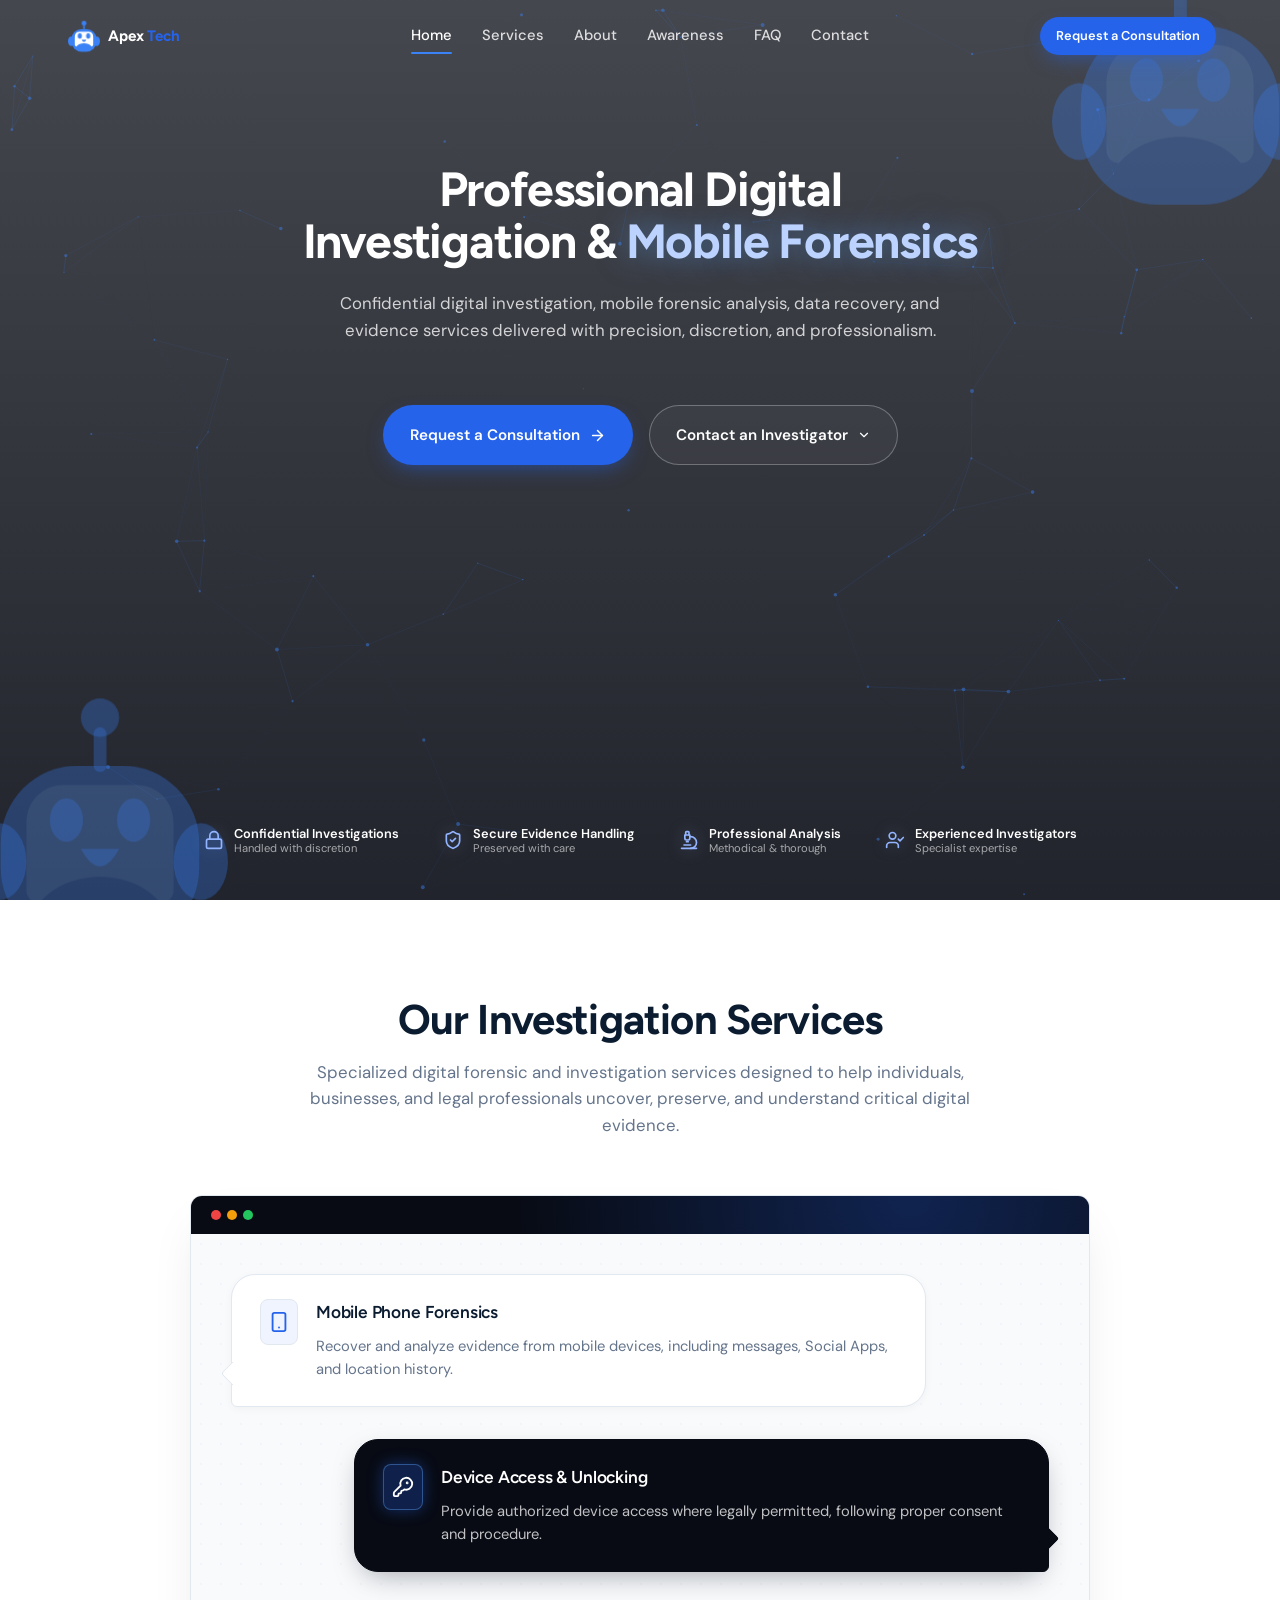
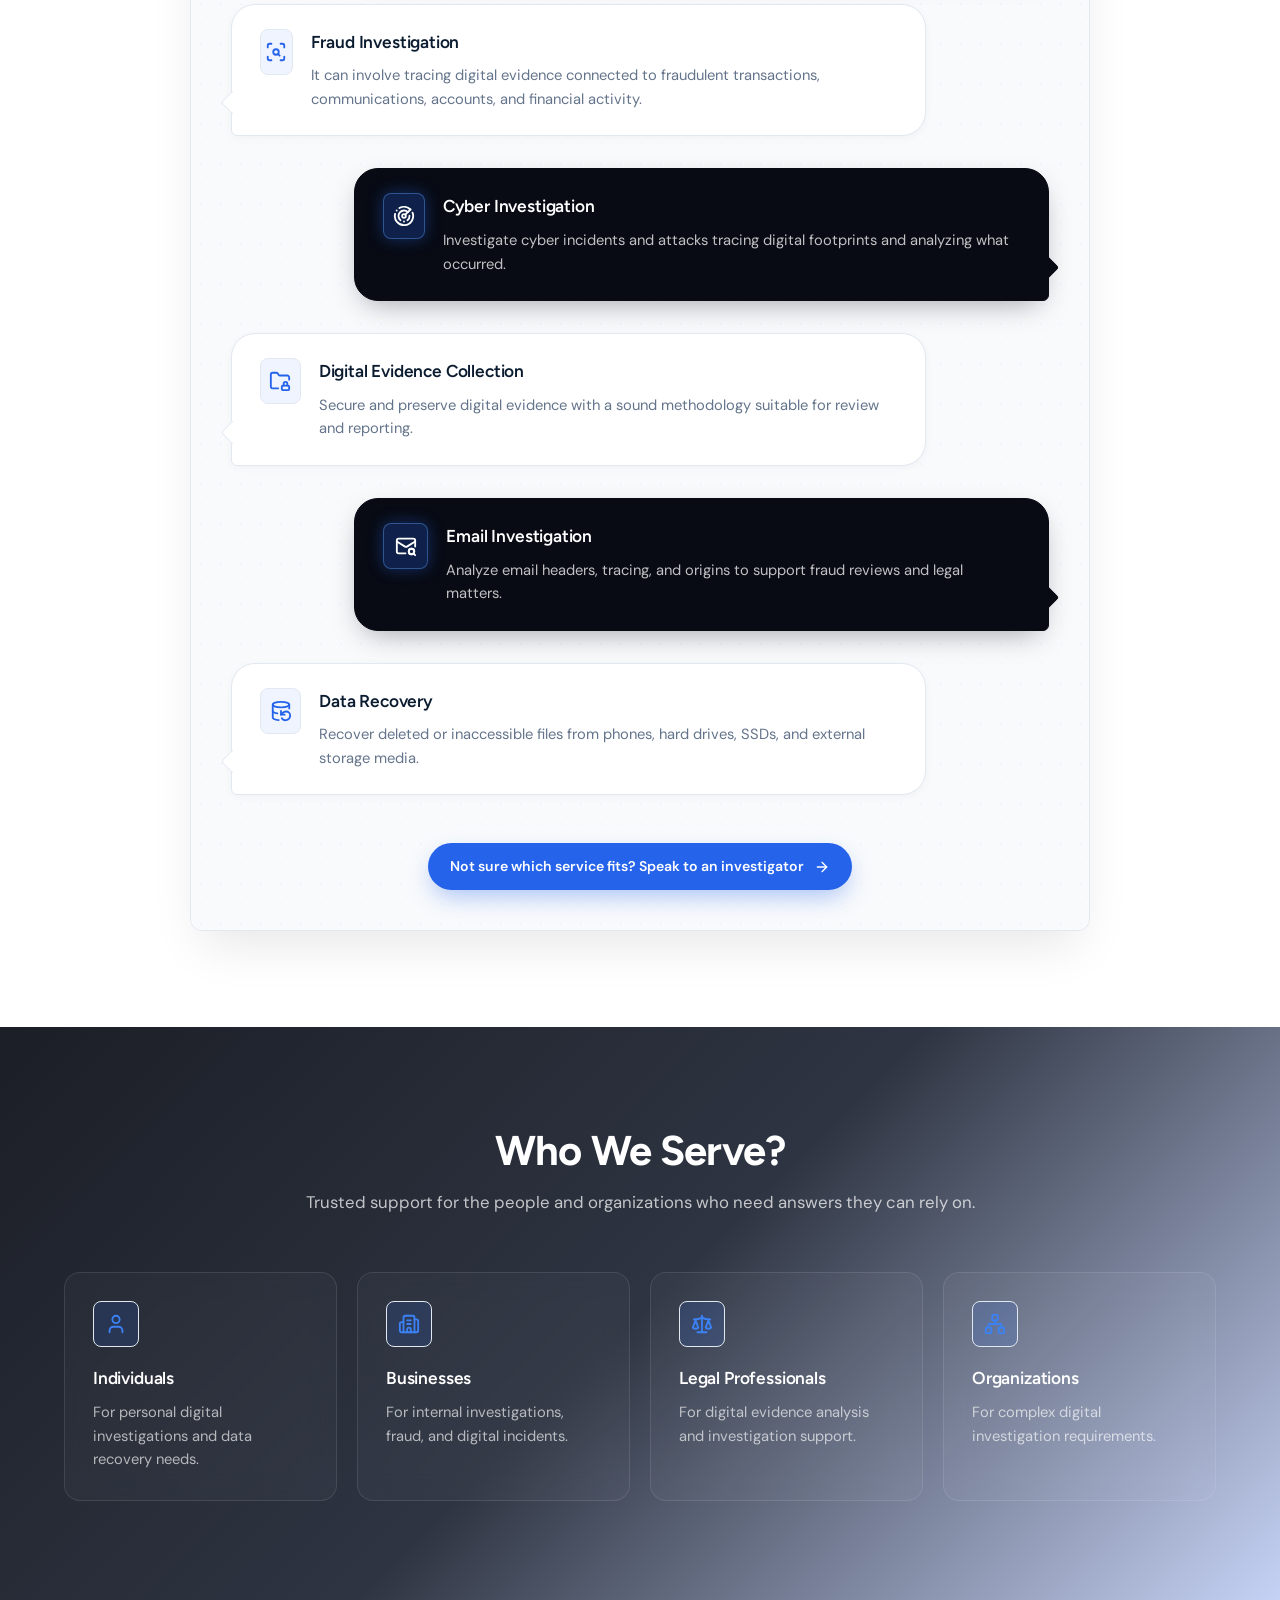
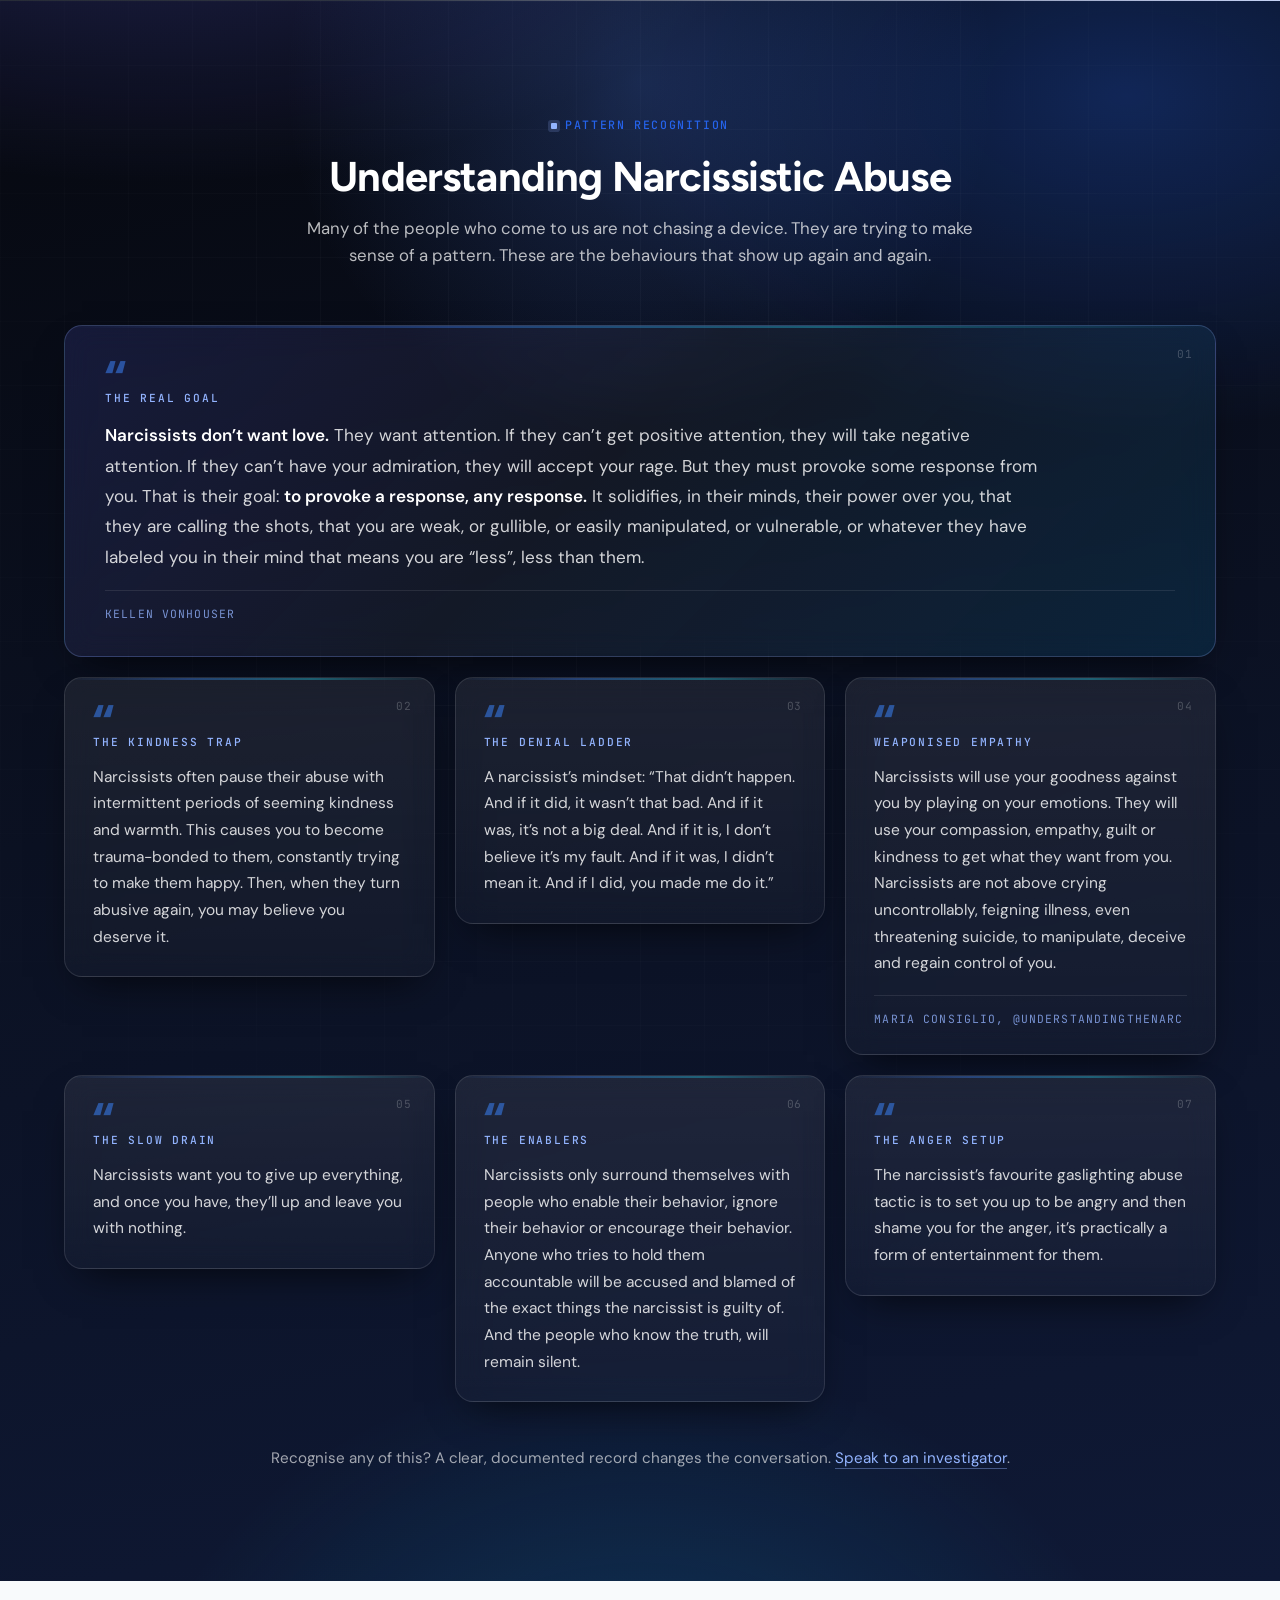
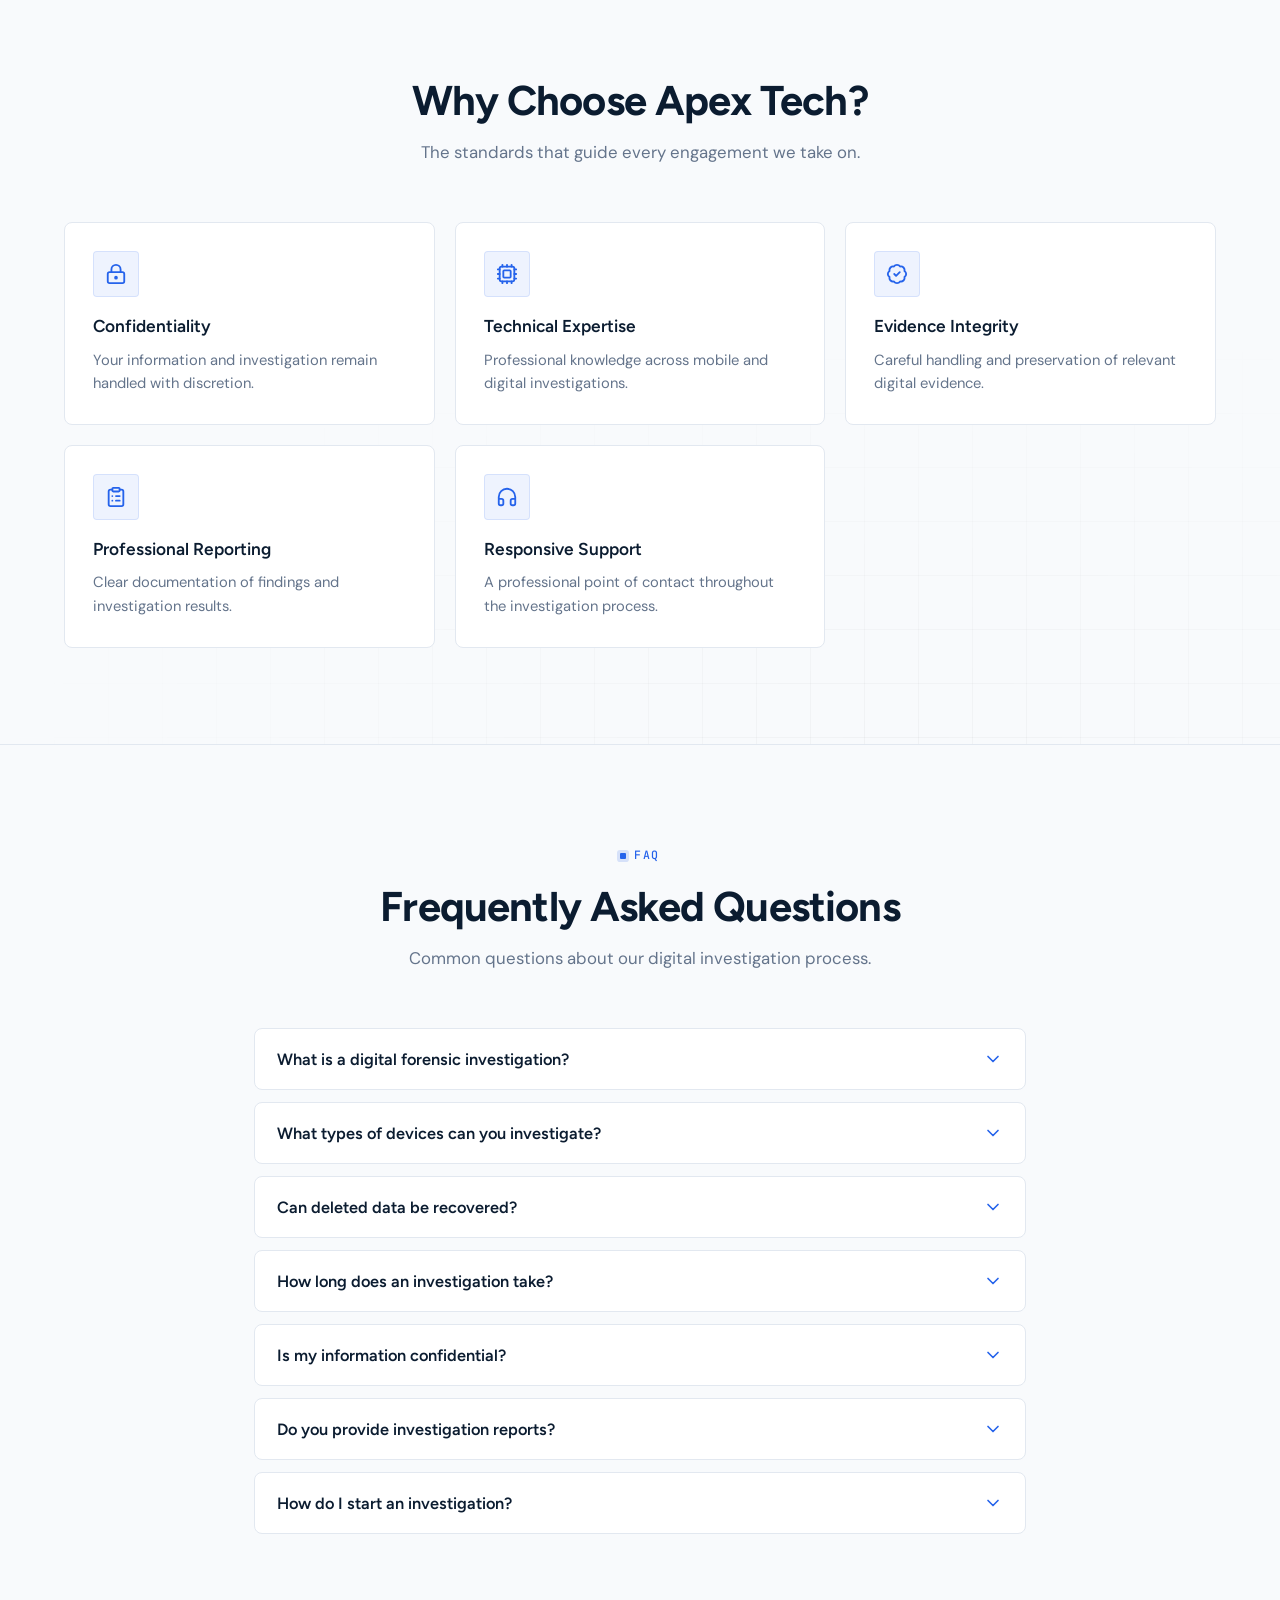
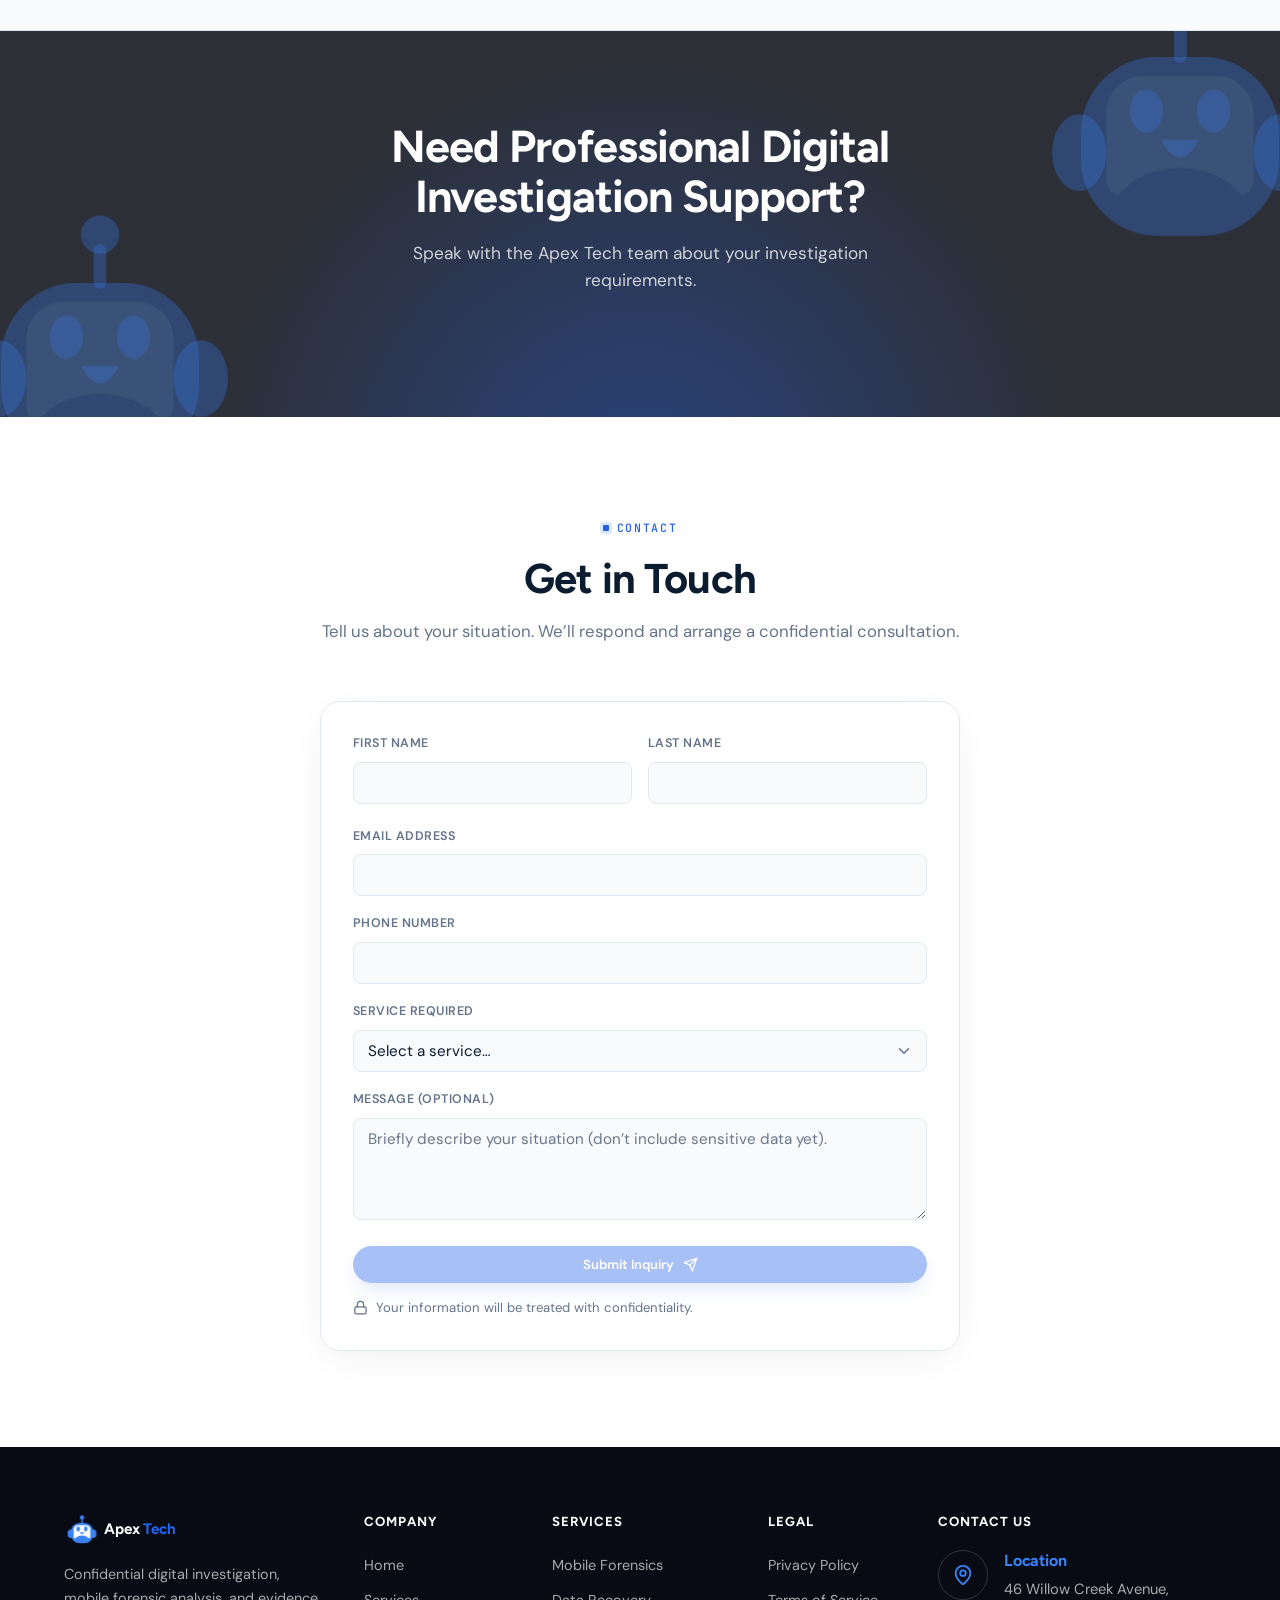
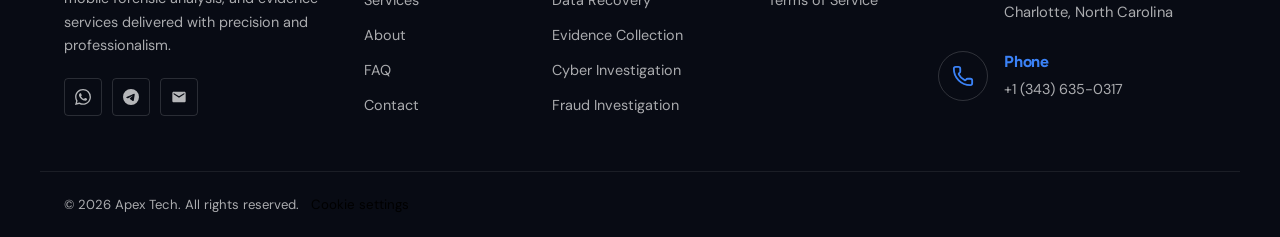
==== commit be8a56ff: "feat: form UX upgrades, Web3Forms key update, and premium UI animations" ====
--- a/public/index.html
+++ b/public/index.html
@@ -20,2209 +20,8 @@
       href="https://fonts.googleapis.com/css2?family=Figtree:wght@400;500;600;700&family=DM+Sans:wght@400;500;600;700&family=JetBrains+Mono:wght@400;500;700&display=swap" />
   </noscript>
 
-  <style>
-    /* ============================================================
-   APEX TECH Digital Forensics & Investigation
-   Design system: Deep Navy authority + clean evidence surfaces
-   ============================================================ */
-
-    :root {
-      /* Brand */
-      --navy: #080B14;
-      --slate: #111827;
-      --blue: #1D4ED8;
-      --electric: #2563EB;
-      --electric-soft: #3b82f6;
-
-      /* Surfaces */
-      --white: #FFFFFF;
-      --surface: #F8FAFC;
-      --tint: #EFF4FF;
-      --tint-2: #E5EEFF;
-
-      /* Ink */
-      --ink: #0B1C30;
-      --ink-2: #334155;
-      --muted: #64748B;
-      --muted-light: #69778A;
-
-      /* Lines / effects */
-      --line: #E2E8F0;
-      --line-dark: rgba(255, 255, 255, 0.10);
-      --shadow-med: 0 24px 48px -12px rgba(8, 11, 20, 0.10);
-      --shadow-soft: 0 2px 8px rgba(8, 11, 20, 0.04);
-      --glow: 0 0 0 4px rgba(37, 99, 235, 0.12);
-
-      /* Gradient */
-      --grad-hero: linear-gradient(135deg, #080B14 0%, #111827 55%, #1D4ED8 100%);
-
-      /* Type */
-      --f-display: "Figtree", "DM Sans", system-ui, sans-serif;
-      --f-body: "DM Sans", "Figtree", system-ui, sans-serif;
-      --f-mono: "JetBrains Mono", ui-monospace, monospace;
-
-      /* Layout */
-      --container: 1200px;
-      --radius: 4px;
-      --radius-lg: 8px;
-      --radius-xl: 12px;
-    }
-
-    .hidden {
-      display: none !important;
-    }
-
-    /* Skip to content */
-    .skip-link {
-      position: absolute;
-      left: -9999px;
-      top: 0;
-      z-index: 300;
-      padding: 10px 18px;
-      background: var(--electric);
-      color: #fff;
-      font-weight: 600;
-      font-size: 0.85rem;
-      border-radius: 0 0 8px 0;
-    }
-
-    .skip-link:focus {
-      left: 0;
-    }
-
-    /* ---------- Reset ---------- */
-    * {
-      margin: 0;
-      padding: 0;
-      box-sizing: border-box;
-    }
-
-    html {
-      scroll-behavior: smooth;
-      scroll-padding-top: 88px;
-      -webkit-text-size-adjust: 100%;
-    }
-
-    body {
-      font-family: var(--f-body);
-      color: var(--ink);
-      background: var(--white);
-      line-height: 1.6;
-      font-size: 16px;
-      -webkit-font-smoothing: antialiased;
-      text-rendering: optimizeLegibility;
-      overflow-x: hidden;
-    }
-
-    img {
-      max-width: 100%;
-      display: block;
-    }
-
-    a {
-      color: inherit;
-      text-decoration: none;
-    }
-
-    ul,
-    ol {
-      list-style: none;
-    }
-
-    button {
-      font-family: inherit;
-      cursor: pointer;
-      border: none;
-      background: none;
-    }
-
-    input,
-    select,
-    textarea {
-      font-family: inherit;
-      font-size: inherit;
-    }
-
-    /* Inline icon holders (self-contained icon set) */
-    .icon {
-      display: inline-grid;
-      place-items: center;
-      line-height: 0;
-    }
-
-    .icon svg {
-      display: block;
-    }
-
-    .trust-ico,
-    .faq-chev,
-    .select-chev,
-    .btn-ico {
-      line-height: 0;
-    }
-
-    /* ---------- Layout helpers ---------- */
-    .container {
-      width: 100%;
-      max-width: var(--container);
-      margin: 0 auto;
-      padding: 0 24px;
-    }
-
-    .container-narrow {
-      max-width: 820px;
-    }
-
-    .section {
-      padding: 96px 0;
-    }
-
-    .section-tint {
-      background: var(--surface);
-      border-top: 1px solid var(--line);
-      border-bottom: 1px solid var(--line);
-    }
-
-    .section-head {
-      max-width: 680px;
-      margin: 0 auto 56px;
-      text-align: center;
-    }
-
-    .section-title {
-      font-family: var(--f-display);
-      font-weight: 700;
-      font-size: clamp(1.9rem, 3.6vw, 2.6rem);
-      line-height: 1.12;
-      letter-spacing: -0.02em;
-      color: var(--ink);
-    }
-
-    .section-lead {
-      margin-top: 16px;
-      color: var(--muted);
-      font-size: 1.05rem;
-    }
-
-    .title-light {
-      color: var(--white);
-    }
-
-    .lead-light {
-      color: rgba(255, 255, 255, 0.72);
-    }
-
-    /* ---------- Eyebrow (evidence tag) ---------- */
-    .eyebrow {
-      display: inline-flex;
-      align-items: center;
-      gap: 8px;
-      font-family: var(--f-mono);
-      font-size: 0.72rem;
-      font-weight: 500;
-      letter-spacing: 0.14em;
-      text-transform: uppercase;
-      color: var(--electric);
-      margin-bottom: 18px;
-    }
-
-    .eyebrow-dot {
-      width: 6px;
-      height: 6px;
-      background: var(--electric);
-      border-radius: 1px;
-      box-shadow: 0 0 0 3px rgba(37, 99, 235, 0.16);
-    }
-
-    .eyebrow-light .eyebrow-dot {
-      background: #93b4ff;
-      box-shadow: 0 0 0 3px rgba(147, 180, 255, 0.18);
-    }
-
-    /* ---------- Buttons ---------- */
-    .btn {
-      display: inline-flex;
-      align-items: center;
-      justify-content: center;
-      gap: 9px;
-      font-family: var(--f-body);
-      font-weight: 600;
-      font-size: 0.82rem;
-      padding: 9px 18px;
-      border-radius: 9999px;
-      transition: transform .18s ease, background .2s ease, box-shadow .2s ease, color .2s ease, border-color .2s ease;
-      white-space: nowrap;
-      cursor: pointer;
-      border: 1px solid transparent;
-    }
-
-    .btn-ico {
-      width: 15px;
-      height: 15px;
-      flex-shrink: 0;
-    }
-
-    .btn:focus-visible {
-      outline: none;
-      box-shadow: 0 0 0 3px rgba(37, 99, 235, 0.4);
-    }
-
-    .btn-sm {
-      padding: 8px 15px;
-      font-size: 0.8rem;
-    }
-
-    .btn-block {
-      width: 100%;
-    }
-
-    .btn-primary {
-      background: var(--electric);
-      color: #fff;
-      box-shadow: 0 8px 20px -6px rgba(37, 99, 235, 0.5);
-    }
-
-    .btn-primary:hover {
-      background: var(--blue);
-      transform: translateY(-2px);
-      box-shadow: 0 14px 26px -8px rgba(37, 99, 235, 0.55);
-    }
-
-    .btn-ghost-light {
-      background: rgba(255, 255, 255, 0.04);
-      color: #fff;
-      border-color: rgba(255, 255, 255, 0.28);
-    }
-
-    .btn-ghost-light:hover {
-      background: rgba(255, 255, 255, 0.10);
-      border-color: rgba(255, 255, 255, 0.55);
-      transform: translateY(-2px);
-    }
-
-    /* Dropdown Component */
-    .dropdown {
-      position: relative;
-      display: inline-block;
-    }
-
-    .dropdown-menu {
-      position: absolute;
-      top: calc(100% + 8px);
-      left: 50%;
-      transform: translateX(-50%) translateY(10px) scale(0.96);
-      transform-origin: top center;
-      background: rgba(11, 28, 48, 0.65);
-      backdrop-filter: blur(16px);
-      -webkit-backdrop-filter: blur(16px);
-      border: 1px solid rgba(255, 255, 255, 0.12);
-      border-radius: 32px;
-      padding: 5px;
-      min-width: unset;
-      display: flex;
-      flex-direction: row;
-      gap: 3px;
-      opacity: 0;
-      pointer-events: none;
-      transition: transform .3s cubic-bezier(0.2, 0.9, 0.3, 1.1), opacity .3s ease;
-      box-shadow: 0 16px 32px -8px rgba(0, 0, 0, 0.45), inset 0 1px 0 rgba(255, 255, 255, 0.1);
-      z-index: 50;
-    }
-
-    .dropdown-menu.show {
-      opacity: 1;
-      pointer-events: auto;
-      transform: translateX(-50%) translateY(0) scale(1);
-    }
-
-    .dropdown-item {
-      display: flex;
-      align-items: center;
-      gap: 6px;
-      padding: 6px 14px 6px 10px;
-      color: rgba(255, 255, 255, 0.9);
-      font-size: 0.8rem;
-      font-weight: 500;
-      border-radius: 24px;
-      transition: background 0.2s ease, color 0.2s ease;
-      text-decoration: none;
-    }
-
-    .dropdown-item:hover {
-      background: rgba(255, 255, 255, 0.1);
-      color: #fff;
-    }
-
-    .contact-ico {
-      width: 16px;
-      height: 16px;
-      flex-shrink: 0;
-    }
-
-    /* ============================================================
-   HEADER
-   ============================================================ */
-    .site-header {
-      position: fixed;
-      top: 0;
-      left: 0;
-      right: 0;
-      z-index: 100;
-      transition: background .3s ease, box-shadow .3s ease, border-color .3s ease;
-      border-bottom: 1px solid transparent;
-    }
-
-    .site-header.scrolled {
-      background: rgba(255, 255, 255, 0.86);
-      backdrop-filter: saturate(180%) blur(14px);
-      -webkit-backdrop-filter: saturate(180%) blur(14px);
-      border-bottom-color: var(--line);
-      box-shadow: var(--shadow-soft);
-    }
-
-    .header-inner {
-      display: flex;
-      align-items: center;
-      justify-content: space-between;
-      height: 72px;
-    }
-
-    .brand,
-    .header-actions {
-      flex: 1;
-      display: flex;
-      align-items: center;
-    }
-
-    .header-actions {
-      justify-content: flex-end;
-      gap: 16px;
-    }
-
-    .brand {
-      justify-content: flex-start;
-      gap: 4px;
-      font-family: var(--f-display);
-      font-weight: 700;
-      font-size: 0.95rem;
-      letter-spacing: -0.01em;
-      color: #fff;
-      text-decoration: none;
-    }
-
-    .brand-mark {
-      display: grid;
-      place-items: center;
-      color: #fff;
-    }
-
-    .brand-mark svg {
-      transition: transform 0.4s cubic-bezier(0.175, 0.885, 0.32, 1.275), filter 0.3s ease;
-    }
-
-    .brand:hover .brand-mark svg {
-      transform: scale(1.15) rotate(5deg);
-      filter: drop-shadow(0 0 10px rgba(37, 99, 235, 0.8));
-    }
-
-    .brand-word {
-      color: inherit;
-    }
-
-    .brand-accent {
-      color: var(--electric);
-      transition: text-shadow 0.3s ease;
-    }
-
-    .brand:hover .brand-accent {
-      text-shadow: 0 0 12px rgba(37, 99, 235, 0.6);
-    }
-
-    .logo-eye {
-      fill: #fff;
-      transition: fill .3s ease;
-    }
-
-    .scrolled .brand {
-      color: var(--ink);
-    }
-
-    .scrolled .brand-accent {
-      color: var(--electric);
-    }
-
-    .scrolled .logo-eye {
-      fill: var(--ink);
-    }
-
-    .main-nav {
-      flex: 1;
-      display: flex;
-      align-items: center;
-      justify-content: center;
-      gap: 30px;
-    }
-
-    .nav-link {
-      font-size: 0.92rem;
-      font-weight: 500;
-      color: rgba(255, 255, 255, 0.82);
-      transition: color .18s ease;
-      position: relative;
-    }
-
-    .nav-link:hover {
-      color: #fff;
-    }
-
-    .scrolled .nav-link {
-      color: var(--ink-2);
-    }
-
-    .scrolled .nav-link:hover {
-      color: var(--electric);
-    }
-
-    .nav-cta {
-      margin-left: 0;
-    }
-
-    /* Hamburger */
-    .nav-toggle {
-      display: none;
-      flex-direction: column;
-      gap: 5px;
-      width: 42px;
-      height: 42px;
-      align-items: center;
-      justify-content: center;
-      border-radius: var(--radius);
-      position: relative;
-      z-index: 210;
-    }
-
-    .nav-toggle span {
-      width: 22px;
-      height: 2px;
-      background: #fff;
-      border-radius: 2px;
-      transition: transform .28s ease, opacity .2s ease, background .3s ease;
-    }
-
-    .scrolled .nav-toggle span {
-      background: var(--ink);
-    }
-
-    .nav-toggle.open span:nth-child(1) {
-      transform: translateY(7px) rotate(45deg);
-    }
-
-    .nav-toggle.open span:nth-child(2) {
-      opacity: 0;
-    }
-
-    .nav-toggle.open span:nth-child(3) {
-      transform: translateY(-7px) rotate(-45deg);
-    }
-
-    /* When overlay is open, hamburger X bars are always white */
-    .nav-toggle.open span {
-      background: #fff !important;
-    }
-
-    /* Body scroll lock */
-    .body-no-scroll {
-      overflow: hidden !important;
-      height: 100vh !important;
-      height: 100dvh !important;
-    }
-
-    /* ---- Full-screen mobile overlay ---- */
-    .mobile-nav {
-      position: fixed;
-      top: 0;
-      left: 0;
-      right: 0;
-      bottom: 0;
-      width: 100%;
-      height: 100vh;
-      height: 100dvh;
-      z-index: 200;
-      background: var(--navy);
-      background-image: radial-gradient(circle at 50% 90%, rgba(29, 78, 216, 0.18), transparent 60%);
-      display: flex;
-      flex-direction: column;
-      opacity: 0;
-      visibility: hidden;
-      pointer-events: none;
-      transition: opacity .4s cubic-bezier(0.4, 0, 0.2, 1), visibility .4s;
-    }
-
-    .mobile-nav.open {
-      opacity: 1;
-      visibility: visible;
-      pointer-events: auto;
-    }
-
-    /* Header bar inside overlay: logo left, close X right */
-    .mobile-nav-header {
-      display: flex;
-      align-items: center;
-      justify-content: space-between;
-      padding: 16px 24px;
-      flex-shrink: 0;
-      height: 72px;
-    }
-
-    .mobile-brand {
-      display: flex;
-      align-items: center;
-      gap: 4px;
-      font-family: var(--f-display);
-      font-weight: 700;
-      font-size: 0.95rem;
-      color: #fff;
-      text-decoration: none;
-    }
-
-    .mobile-brand .brand-accent {
-      color: var(--electric);
-    }
-
-    .mobile-close-btn {
-      display: flex;
-      align-items: center;
-      justify-content: center;
-      width: 42px;
-      height: 42px;
-      background: none;
-      border: none;
-      cursor: pointer;
-      color: rgba(255, 255, 255, 0.7);
-      transition: color .2s ease, transform .2s ease;
-    }
-
-    .mobile-close-btn:hover {
-      color: #fff;
-      transform: rotate(90deg);
-    }
-
-    .mobile-close-btn svg {
-      width: 26px;
-      height: 26px;
-    }
-
-    /* Centered links area */
-    .mobile-nav-body {
-      flex: 1;
-      display: flex;
-      flex-direction: column;
-      align-items: center;
-      justify-content: center;
-      gap: 0;
-      padding: 0 24px;
-    }
-
-    .mobile-link {
-      display: block;
-      padding: 20px 8px;
-      font-family: var(--f-display);
-      font-weight: 700;
-      font-size: clamp(1.5rem, 5vw, 2rem);
-      color: #fff;
-      text-align: center;
-      text-decoration: none;
-      position: relative;
-      transition: color .2s ease, transform .2s ease;
-    }
-
-    .mobile-link::after {
-      content: '';
-      position: absolute;
-      bottom: 10px;
-      left: 50%;
-      transform: translateX(-50%) scaleX(0);
-      width: 40px;
-      height: 2px;
-      background: var(--electric);
-      border-radius: 2px;
-      transition: transform .3s cubic-bezier(0.4, 0, 0.2, 1);
-    }
-
-    .mobile-link:hover {
-      color: var(--electric-soft);
-      transform: translateY(-2px);
-    }
-
-    .mobile-link:hover::after {
-      transform: translateX(-50%) scaleX(1);
-    }
-
-    /* Stagger link animation on open */
-    .mobile-nav.open .mobile-link {
-      animation: mobileSlideUp .45s cubic-bezier(0.16, 1, 0.3, 1) both;
-    }
-    .mobile-nav.open .mobile-link:nth-child(1) { animation-delay: .06s; }
-    .mobile-nav.open .mobile-link:nth-child(2) { animation-delay: .12s; }
-    .mobile-nav.open .mobile-link:nth-child(3) { animation-delay: .18s; }
-    .mobile-nav.open .mobile-link:nth-child(4) { animation-delay: .24s; }
-    .mobile-nav.open .mobile-link:nth-child(5) { animation-delay: .30s; }
-
-    @keyframes mobileSlideUp {
-      from {
-        opacity: 0;
-        transform: translateY(24px);
-      }
-      to {
-        opacity: 1;
-        transform: translateY(0);
-      }
-    }
-
-    /* CTA at bottom of overlay */
-    .mobile-nav-footer {
-      flex-shrink: 0;
-      padding: 24px 32px 40px;
-      display: flex;
-      justify-content: center;
-    }
-
-    .mobile-cta {
-      display: inline-flex;
-      align-items: center;
-      justify-content: center;
-      gap: 9px;
-      font-family: var(--f-body);
-      font-weight: 600;
-      font-size: 0.85rem;
-      padding: 11px 30px;
-      border-radius: 9999px;
-      background: var(--electric);
-      color: #fff;
-      text-decoration: none;
-      box-shadow: 0 12px 32px -8px rgba(37, 99, 235, 0.55);
-      transition: transform .22s ease, background .2s ease, box-shadow .2s ease;
-      cursor: pointer;
-      border: none;
-    }
-
-    .mobile-cta:hover {
-      background: var(--blue);
-      transform: translateY(-2px);
-      box-shadow: 0 16px 36px -8px rgba(37, 99, 235, 0.6);
-    }
-
-    .mobile-nav.open .mobile-cta {
-      animation: mobileSlideUp .45s cubic-bezier(0.16, 1, 0.3, 1) both;
-      animation-delay: .36s;
-    }
-
-    /* ============================================================
-   HERO
-   ============================================================ */
-    .hero {
-      position: relative;
-      color: #fff;
-      padding: 110px 0 0;
-      overflow: hidden;
-      display: flex;
-      flex-direction: column;
-      /* dvh keeps the CTA above the fold inside the Facebook/Instagram
-         in-app browser, where 100vh sits behind the browser chrome */
-      min-height: 100vh;
-      min-height: 100dvh;
-    }
-
-    .hero::before {
-      content: "";
-      position: absolute;
-      inset: -25px;
-      z-index: -1;
-      background: linear-gradient(rgba(8, 11, 20, 0.75), rgba(8, 11, 20, 0.9));
-
-      animation: heroMotion 25s infinite alternate ease-in-out;
-    }
-
-    @keyframes heroMotion {
-      0% {
-        transform: scale(1) translate(0, 0);
-      }
-
-      100% {
-        transform: scale(1.05) translate(-10px, 10px);
-      }
-    }
-
-    .hero-canvas {
-      position: absolute;
-      inset: 0;
-      width: 100%;
-      height: 100%;
-      z-index: 0;
-      pointer-events: none;
-    }
-
-    .hero-inner {
-      position: relative;
-      display: flex;
-      flex-direction: column;
-      align-items: center;
-      text-align: center;
-      max-width: 840px;
-      margin: 6vh auto auto auto;
-      width: 100%;
-    }
-
-    .hero-title {
-      font-family: var(--f-display);
-      font-weight: 700;
-      font-size: clamp(2rem, 3.8vw, 3rem);
-      line-height: 1.08;
-      letter-spacing: -0.025em;
-      margin: 0 0 22px;
-    }
-
-    .text-glow {
-      color: #bcd2ff;
-      text-shadow: 0 0 30px rgba(96, 165, 250, 0.5);
-    }
-
-    .hero-sub {
-      font-size: 1.05rem;
-      line-height: 1.65;
-      color: rgba(255, 255, 255, 0.78);
-      max-width: 620px;
-      margin: 0 auto;
-    }
-
-    .hero-actions {
-      display: flex;
-      flex-wrap: wrap;
-      justify-content: center;
-      gap: 16px;
-      margin-top: 60px;
-      margin-bottom: 64px;
-    }
-
-    /* Hero CTAs — reference pill proportions (~3.3:1), desktop scale */
-    .hero-actions .btn,
-    .final-cta-actions .btn {
-      min-width: 200px;
-      height: 60px;
-      padding: 0 26px;
-      font-size: 0.95rem;
-      border-radius: 9999px;
-    }
-
-    .hero-actions .btn .btn-ico,
-    .final-cta-actions .btn .btn-ico {
-      width: 17px;
-      height: 17px;
-    }
-
-    @keyframes scan {
-      0% {
-        top: -90px;
-      }
-
-      55%,
-      100% {
-        top: 100%;
-      }
-    }
-
-    @keyframes pulse {
-
-      0%,
-      100% {
-        opacity: 1;
-      }
-
-      50% {
-        opacity: 0.35;
-      }
-    }
-
-    /* ============================================================
-   TRUST BAR
-   ============================================================ */
-    .trust {
-      width: 100%;
-      padding: 40px 0;
-      background: transparent;
-    }
-
-    .trust-inner {
-      position: relative;
-      display: flex;
-      flex-wrap: wrap;
-      justify-content: center;
-      gap: 32px;
-      padding: 0 24px;
-    }
-
-    .trust-item {
-      position: relative;
-      z-index: 1;
-      display: flex;
-      align-items: center;
-      gap: 10px;
-      padding: 6px;
-      background: transparent;
-      transition: transform 0.3s ease;
-    }
-
-    .trust-item:hover {
-      transform: translateY(-4px);
-    }
-
-    .trust-ico {
-      display: inline-grid;
-      place-items: center;
-      color: #93b4ff;
-      flex-shrink: 0;
-      width: 20px;
-      height: 20px;
-      filter: drop-shadow(0 0 8px rgba(147, 180, 255, 0.3));
-    }
-
-    .trust-item strong {
-      display: block;
-      font-size: 0.8rem;
-      font-weight: 600;
-      color: #fff;
-      line-height: 1.1;
-      margin-bottom: 0;
-    }
-
-    .trust-item small {
-      display: block;
-      color: rgba(255, 255, 255, 0.6);
-      font-size: 0.7rem;
-      line-height: 1.1;
-      margin-top: 1px;
-    }
-
-    /* ============================================================
-   CARDS (shared)
-   ============================================================ */
-    .card-grid {
-      display: grid;
-      gap: 20px;
-    }
-
-    .serve-grid {
-      grid-template-columns: repeat(4, 1fr);
-    }
-
-    .card {
-      position: relative;
-      background: var(--white);
-      border: 1px solid var(--line);
-      border-radius: var(--radius-xl);
-      padding: 28px;
-      transition: transform .22s ease, box-shadow .22s ease, border-color .22s ease;
-    }
-
-    .card-ico {
-      display: grid;
-      place-items: center;
-      width: 46px;
-      height: 46px;
-      color: var(--electric);
-      background: var(--tint);
-      border: 1px solid var(--line);
-      border-radius: var(--radius-lg);
-      margin-bottom: 18px;
-      transition: all .22s ease;
-    }
-
-    .card-ico svg {
-      width: 22px;
-      height: 22px;
-    }
-
-    .card-title {
-      font-family: var(--f-display);
-      font-weight: 600;
-      font-size: 1.08rem;
-      letter-spacing: -0.01em;
-      margin-bottom: 8px;
-    }
-
-    .card-text {
-      color: var(--muted);
-      font-size: 0.92rem;
-    }
-
-    .svc-card:hover .card-ico {
-      background: var(--electric);
-      color: #fff;
-      border-color: var(--electric);
-    }
-
-    /* ============================================================
-   WHO WE SERVE SECTION
-   ============================================================ */
-    .serve-section {
-      position: relative;
-      color: #fff;
-      overflow: hidden;
-      padding: 100px 0;
-      z-index: 1;
-    }
-
-    .serve-section::before {
-      content: "";
-      position: absolute;
-      inset: 0;
-      z-index: -1;
-      /* Dark overlay — no external image dependency */
-      background: linear-gradient(135deg, rgba(8, 11, 20, 0.92) 0%, rgba(17, 24, 39, 0.88) 50%, rgba(29, 78, 216, 0.25) 100%);
-      pointer-events: none;
-    }
-
-    .serve-section .serve-card {
-      background: rgba(255, 255, 255, 0.03);
-      border: 1px solid rgba(255, 255, 255, 0.1);
-      backdrop-filter: blur(12px);
-      -webkit-backdrop-filter: blur(12px);
-      color: #fff;
-      border-radius: 16px;
-      overflow: hidden;
-    }
-
-    .serve-section .serve-card:hover {
-      transform: translateY(-4px);
-      border-color: rgba(37, 99, 235, 0.4);
-      background: rgba(255, 255, 255, 0.05);
-      box-shadow: 0 12px 32px rgba(0, 0, 0, 0.4);
-    }
-
-    .serve-section .serve-card .card-title {
-      color: #fff;
-    }
-
-    .serve-section .serve-card .card-text {
-      color: rgba(255, 255, 255, 0.65);
-    }
-
-    .serve-section .serve-card .card-ico {
-      color: var(--electric-soft);
-      background: rgba(37, 99, 235, 0.15);
-    }
-
-    /* ============================================================
-   WHY CHOOSE (LIGHT)
-   ============================================================ */
-    .why {
-      position: relative;
-      background: var(--surface);
-      color: var(--ink);
-      overflow: hidden;
-    }
-
-    .why-grid-overlay {
-      position: absolute;
-      inset: 0;
-      background-image:
-        linear-gradient(rgba(0, 0, 0, 0.03) 1px, transparent 1px),
-        linear-gradient(90deg, rgba(0, 0, 0, 0.03) 1px, transparent 1px);
-      background-size: 54px 54px;
-      mask-image: radial-gradient(ellipse 70% 60% at 70% 100%, #000, transparent 100%);
-      -webkit-mask-image: radial-gradient(ellipse 70% 60% at 70% 100%, #000, transparent 100%);
-      pointer-events: none;
-    }
-
-    .why .container {
-      position: relative;
-      z-index: 1;
-    }
-
-    .why-list {
-      display: grid;
-      grid-template-columns: repeat(3, 1fr);
-      gap: 20px;
-    }
-
-    .why-item {
-      background: var(--white);
-      border: 1px solid var(--line);
-      border-radius: var(--radius-lg);
-      padding: 28px;
-      transition: background .2s ease, transform .2s ease, border-color .2s ease, box-shadow .2s ease;
-    }
-
-    .why-item:hover {
-      transform: translateY(-3px);
-      border-color: #c9d9f5;
-      box-shadow: var(--shadow-med);
-    }
-
-    .why-ico {
-      display: grid;
-      place-items: center;
-      width: 46px;
-      height: 46px;
-      margin-bottom: 16px;
-      color: var(--electric);
-      background: rgba(37, 99, 235, 0.08);
-      border: 1px solid rgba(37, 99, 235, 0.12);
-      border-radius: var(--radius);
-    }
-
-    .why-ico svg {
-      width: 22px;
-      height: 22px;
-    }
-
-    .why-item h3 {
-      font-family: var(--f-display);
-      font-weight: 600;
-      font-size: 1.08rem;
-      margin-bottom: 8px;
-      color: var(--ink);
-    }
-
-    .why-item p {
-      color: var(--muted);
-      font-size: 0.92rem;
-    }
-
-    /* ============================================================
-   FAQ
-   ============================================================ */
-    .faq {
-      display: flex;
-      flex-direction: column;
-      gap: 12px;
-    }
-
-    .faq-item {
-      background: var(--white);
-      border: 1px solid var(--line);
-      border-radius: var(--radius-lg);
-      overflow: hidden;
-      transition: border-color .2s ease, box-shadow .2s ease;
-    }
-
-    .faq-item.open {
-      border-color: #c9d9f5;
-      box-shadow: var(--shadow-soft);
-    }
-
-    .faq-q {
-      width: 100%;
-      display: flex;
-      align-items: center;
-      justify-content: space-between;
-      gap: 16px;
-      padding: 20px 22px;
-      text-align: left;
-      font-family: var(--f-display);
-      font-weight: 600;
-      font-size: 1.02rem;
-      color: var(--ink);
-    }
-
-    .faq-q:focus-visible {
-      outline: none;
-      box-shadow: inset 0 0 0 2px rgba(37, 99, 235, 0.4);
-    }
-
-    .faq-chev {
-      flex-shrink: 0;
-      color: var(--electric);
-      transition: transform .3s ease;
-      width: 20px;
-      height: 20px;
-    }
-
-    .faq-item.open .faq-chev {
-      transform: rotate(180deg);
-    }
-
-    .faq-a {
-      max-height: 0;
-      overflow: hidden;
-      transition: max-height .35s ease;
-    }
-
-    .faq-a p {
-      padding: 0 22px 22px;
-      color: var(--muted);
-      font-size: 0.95rem;
-    }
-
-    /* ============================================================
-   FINAL CTA
-   ============================================================ */
-    .final-cta {
-      position: relative;
-      background: linear-gradient(rgba(8, 11, 20, 0.85), rgba(8, 11, 20, 0.85));
-      color: #fff;
-      text-align: center;
-      padding: 90px 0;
-      overflow: hidden;
-    }
-
-    .final-cta-overlay {
-      position: absolute;
-      inset: 0;
-      background: radial-gradient(circle at 50% 120%, rgba(37, 99, 235, 0.4), transparent 55%);
-      pointer-events: none;
-    }
-
-    /* ============================================================
-   ROBOT ANIMATIONS (WHO WE SERVE SECTION)
-   ============================================================ */
-    .serve-section .robot-bg {
-      position: absolute;
-      width: 320px;
-      height: 320px;
-      object-fit: cover;
-      z-index: 0;
-      opacity: 0.8;
-      pointer-events: none;
-      /* Rely on mask to blend edges since it's an image on a dark background */
-      mask-image: radial-gradient(circle at center, black 30%, transparent 70%);
-      -webkit-mask-image: radial-gradient(circle at center, black 30%, transparent 70%);
-    }
-
-    .serve-section .robot-bg-tr {
-      top: -80px;
-      right: -60px;
-      animation: float-bot-tr 8s ease-in-out infinite alternate;
-    }
-
-    .serve-section .robot-bg-bl {
-      bottom: -80px;
-      left: -60px;
-      animation: float-bot-bl 9s ease-in-out infinite alternate-reverse;
-    }
-
-    @keyframes float-bot-tr {
-      0% {
-        transform: translate(0, 0) rotate(0deg) scale(1);
-      }
-
-      100% {
-        transform: translate(-30px, 30px) rotate(15deg) scale(1.1);
-      }
-    }
-
-    @keyframes float-bot-bl {
-      0% {
-        transform: translate(0, 0) rotate(0deg) scale(1);
-      }
-
-      100% {
-        transform: translate(30px, -30px) rotate(-15deg) scale(1.15);
-      }
-    }
-
-    .cta-bg-logo {
-      position: absolute;
-      width: 320px;
-      height: 320px;
-      z-index: 0;
-      opacity: 0.8;
-      pointer-events: none;
-    }
-
-    .bg-logo-tr {
-      top: -80px;
-      right: -60px;
-      animation: float-tr 8s ease-in-out infinite alternate;
-    }
-
-    .bg-logo-bl {
-      bottom: -80px;
-      left: -60px;
-      animation: float-bl 9s ease-in-out infinite alternate-reverse;
-    }
-
-    @keyframes float-tr {
-      0% {
-        transform: translate(0, 0) rotate(0deg) scale(1);
-      }
-
-      100% {
-        transform: translate(-30px, 30px) rotate(15deg) scale(1.1);
-      }
-    }
-
-    @keyframes float-bl {
-      0% {
-        transform: translate(0, 0) rotate(0deg) scale(1);
-      }
-
-      100% {
-        transform: translate(30px, -30px) rotate(-15deg) scale(1.15);
-      }
-    }
-
-    .final-cta .container {
-      position: relative;
-      z-index: 1;
-    }
-
-    .final-cta-title {
-      font-family: var(--f-display);
-      font-weight: 700;
-      font-size: clamp(1.9rem, 4vw, 2.8rem);
-      line-height: 1.12;
-      letter-spacing: -0.02em;
-    }
-
-    .final-cta-sub {
-      margin: 18px auto 32px;
-      color: rgba(255, 255, 255, 0.78);
-      font-size: 1.08rem;
-      max-width: 560px;
-    }
-
-    /* ============================================================
-   CONTACT
-   ============================================================ */
-    .contact-grid {
-      display: grid;
-      grid-template-columns: 1fr;
-      width: 100%;
-      max-width: 640px;
-      margin: 0 auto;
-    }
-
-    .contact-ico svg {
-      width: 20px;
-      height: 20px;
-    }
-
-    .contact-form-wrap {
-      background: var(--white);
-      border: 1px solid var(--line);
-      border-radius: 20px;
-      /* softer premium radius */
-      padding: 32px;
-      /* reduced from 34px */
-      box-shadow: 0 10px 40px -10px rgba(8, 11, 20, 0.08);
-      /* softer shadow */
-      position: relative;
-      width: 100%;
-      max-width: 100%;
-    }
-
-    .field {
-      margin-bottom: 18px;
-    }
-
-    .field-row {
-      display: grid;
-      grid-template-columns: 1fr 1fr;
-      gap: 16px;
-    }
-
-    .field label {
-      display: block;
-      font-size: 0.78rem;
-      font-weight: 600;
-      color: var(--muted);
-      text-transform: uppercase;
-      letter-spacing: 0.04em;
-      margin-bottom: 8px;
-    }
-
-    .field input,
-    .field select,
-    .field textarea {
-      width: 100%;
-      padding: 10px 14px;
-      /* sleeker height */
-      font-size: 0.95rem;
-      color: var(--ink);
-      background: #f8fafc;
-      /* subtle gray background */
-      border: 1px solid var(--line);
-      border-radius: var(--radius-lg);
-      /* 8px radius for inputs */
-      transition: border-color .2s ease, box-shadow .2s ease, background .2s ease;
-    }
-
-    .field input::placeholder,
-    .field textarea::placeholder {
-      color: var(--muted-light);
-    }
-
-    .field input:focus,
-    .field select:focus,
-    .field textarea:focus {
-      outline: none;
-      background: var(--white);
-      border-color: var(--electric);
-      box-shadow: 0 0 0 4px rgba(37, 99, 235, 0.1);
-      /* softer focus glow */
-    }
-
-    .field textarea {
-      resize: vertical;
-      min-height: 96px;
-    }
-
-    .field.invalid input,
-    .field.invalid select,
-    .field.invalid textarea {
-      border-color: #ef4444;
-      box-shadow: 0 0 0 3px rgba(239, 68, 68, 0.12);
-    }
-
-    .field-error {
-      display: block;
-      min-height: 0;
-      color: #dc2626;
-      font-size: 0.78rem;
-      margin-top: 5px;
-    }
-
-    .select-wrap {
-      position: relative;
-    }
-
-    .select-wrap select {
-      appearance: none;
-      -webkit-appearance: none;
-      padding-right: 40px;
-      cursor: pointer;
-    }
-
-    .select-chev {
-      position: absolute;
-      right: 14px;
-      top: 50%;
-      transform: translateY(-50%);
-      color: var(--muted);
-      pointer-events: none;
-      width: 18px;
-      height: 18px;
-    }
-
-    .form-note {
-      display: flex;
-      align-items: center;
-      gap: 8px;
-      margin-top: 14px;
-      color: var(--muted);
-      font-size: 0.82rem;
-    }
-
-    .form-note svg {
-      width: 15px;
-      height: 15px;
-    }
-
-    /* ============================================================
-   FOOTER
-   ============================================================ */
-    .site-footer {
-      background: var(--navy);
-      color: rgba(255, 255, 255, 0.66);
-      padding: 64px 0 0;
-    }
-
-    .footer-grid {
-      display: grid;
-      grid-template-columns: 1.4fr 0.8fr 0.95fr 0.7fr 1.5fr;
-      gap: 40px;
-      padding-bottom: 48px;
-    }
-
-    .brand-footer {
-      color: #fff;
-      margin-bottom: 16px;
-    }
-
-    .footer-desc {
-      font-size: 0.9rem;
-      max-width: 320px;
-      line-height: 1.65;
-    }
-
-    .footer-social {
-      display: flex;
-      gap: 10px;
-      margin-top: 20px;
-    }
-
-    .social {
-      display: grid;
-      place-items: center;
-      width: 38px;
-      height: 38px;
-      border: 1px solid rgba(255, 255, 255, 0.14);
-      border-radius: var(--radius);
-      color: rgba(255, 255, 255, 0.7);
-      transition: background .2s ease, color .2s ease, border-color .2s ease;
-    }
-
-    .social:hover {
-      background: var(--electric);
-      color: #fff;
-      border-color: var(--electric);
-    }
-
-    .social svg {
-      width: 18px;
-      height: 18px;
-    }
-
-    .footer-col h4 {
-      color: #fff;
-      font-family: var(--f-display);
-      font-size: 0.82rem;
-      text-transform: uppercase;
-      letter-spacing: 0.08em;
-      margin-bottom: 16px;
-    }
-
-    .footer-col a {
-      display: block;
-      padding: 6px 0;
-      font-size: 0.9rem;
-      transition: color .18s ease;
-    }
-
-    .footer-col a:hover {
-      color: #93b4ff;
-    }
-
-    /* ---- Footer: location / phone ---- */
-    .footer-visit {
-      max-width: 340px;
-    }
-
-    .footer-address {
-      font-style: normal;
-      display: flex;
-      flex-direction: column;
-      gap: 24px;
-    }
-
-    .footer-item {
-      display: flex;
-      align-items: flex-start;
-      gap: 16px;
-    }
-
-    /* Circular outlined icon badge */
-    .footer-ico {
-      display: grid;
-      place-items: center;
-      width: 50px;
-      height: 50px;
-      flex-shrink: 0;
-      margin-top: 2px;
-      border: 1px solid rgba(255, 255, 255, 0.16);
-      border-radius: 50%;
-      color: var(--electric-soft);
-      transition: border-color .22s ease, background .22s ease;
-    }
-
-    .footer-item:hover .footer-ico {
-      border-color: rgba(59, 130, 246, 0.55);
-      background: rgba(59, 130, 246, 0.08);
-    }
-
-    .footer-ico svg {
-      width: 22px;
-      height: 22px;
-    }
-
-    .footer-item-body {
-      display: flex;
-      flex-direction: column;
-      gap: 4px;
-      min-width: 0;
-    }
-
-    .footer-label {
-      font-family: var(--f-display);
-      font-weight: 700;
-      font-size: 1rem;
-      letter-spacing: -0.01em;
-      color: var(--electric-soft);
-    }
-
-    .footer-value {
-      font-size: 0.92rem;
-      line-height: 1.6;
-      color: rgba(255, 255, 255, 0.66);
-    }
-
-    .footer-col a.footer-value {
-      display: inline;
-      padding: 0;
-      transition: color .18s ease;
-    }
-
-    .footer-col a.footer-value:hover {
-      color: #fff;
-    }
-
-    .footer-bottom {
-      display: flex;
-      align-items: center;
-      gap: 12px;
-      padding: 22px 24px;
-      border-top: 1px solid rgba(255, 255, 255, 0.08);
-      font-size: 0.82rem;
-    }
-
-    /* ============================================================
-   REVEAL ANIMATION
-   ============================================================ */
-    .reveal {
-      opacity: 0;
-      transform: translateY(22px);
-      transition: opacity .6s ease, transform .6s ease;
-    }
-
-    .reveal.in {
-      opacity: 1;
-      transform: translateY(0);
-    }
-
-    /* ============================================================
-   RESPONSIVE
-   ============================================================ */
-    @media (max-width: 1024px) {
-
-      .serve-grid {
-        grid-template-columns: repeat(2, 1fr);
-      }
-
-      .why-list {
-        grid-template-columns: repeat(2, 1fr);
-      }
-
-      .hero-inner {
-        gap: 40px;
-      }
-
-      .hero-actions {
-        margin-top: 52px;
-        margin-bottom: 56px;
-      }
-
-      .trust {
-        padding: 28px 0;
-      }
-
-      .footer-grid {
-        grid-template-columns: repeat(3, minmax(0, 1fr));
-        gap: 36px 32px;
-      }
-
-      .footer-brand,
-      .footer-visit {
-        grid-column: 1 / -1;
-      }
-
-      .footer-visit {
-        max-width: none;
-      }
-
-      /* Full-width column: put Location and Phone side by side */
-      .footer-address {
-        display: grid;
-        grid-template-columns: repeat(2, minmax(0, 1fr));
-        gap: 24px 32px;
-      }
-    }
-
-    @media (max-width: 860px) {
-
-      .main-nav,
-      .nav-cta {
-        display: none;
-      }
-
-      .nav-toggle {
-        display: flex;
-      }
-
-      /* Scale buttons down for tablet */
-      .btn {
-        font-size: 0.72rem;
-        padding: 7px 14px;
-        gap: 7px;
-      }
-
-      .btn-sm {
-        padding: 6px 12px;
-        font-size: 0.7rem;
-      }
-
-      .btn-ico {
-        width: 13px;
-        height: 13px;
-      }
-
-      /* Hero CTAs — reference pill proportions, tablet scale */
-      .hero-actions .btn,
-      .final-cta-actions .btn {
-        min-width: 188px;
-        height: 56px;
-        padding: 0 24px;
-        font-size: 0.9rem;
-      }
-
-      .hero-actions .btn .btn-ico,
-      .final-cta-actions .btn .btn-ico {
-        width: 16px;
-        height: 16px;
-      }
-
-      /* Smaller hamburger */
-      .nav-toggle {
-        width: 26px;
-        height: 26px;
-        gap: 3px;
-      }
-
-      .nav-toggle span {
-        width: 15px;
-      }
-
-      .nav-toggle.open span:nth-child(1) {
-        transform: translateY(5px) rotate(45deg);
-      }
-
-      .nav-toggle.open span:nth-child(3) {
-        transform: translateY(-5px) rotate(-45deg);
-      }
-
-      .mobile-cta {
-        font-size: 0.76rem;
-        padding: 8px 22px;
-        gap: 7px;
-      }
-
-      .chat-cta {
-        font-size: 0.72rem;
-        padding: 9px 15px;
-        gap: 7px;
-      }
-
-      .chat-cta .btn-ico {
-        width: 13px;
-        height: 13px;
-      }
-
-      .section {
-        padding: 72px 0;
-      }
-
-      .hero {
-        padding: 90px 0 0;
-        min-height: 100vh;
-        min-height: 100dvh;
-      }
-
-      .hero-inner {
-        margin-top: 4vh;
-      }
-
-      .hero-title {
-        margin-bottom: 18px;
-      }
-
-      .hero-sub {
-        max-width: 560px;
-        font-size: 0.95rem;
-        line-height: 1.6;
-      }
-
-      .hero-actions {
-        margin-top: 46px;
-        margin-bottom: 52px;
-      }
-
-      .trust-inner {
-        display: grid;
-        grid-template-columns: repeat(2, 1fr);
-        gap: 16px;
-      }
-
-      .trust-item {
-        flex-direction: column;
-        text-align: center;
-        align-items: center;
-      }
-
-
-      .footer-grid {
-        grid-template-columns: repeat(3, minmax(0, 1fr));
-        gap: 32px 24px;
-      }
-    }
-
-    @media (max-width: 560px) {
-      .container {
-        padding: 0 18px;
-      }
-      .serve-grid,
-      .why-list {
-        grid-template-columns: 1fr;
-      }
-
-      .field-row {
-        grid-template-columns: 1fr;
-        gap: 0;
-      }
-
-      /* Scale buttons down further for mobile */
-      .btn {
-        font-size: 0.72rem;
-        padding: 7px 14px;
-        gap: 7px;
-      }
-
-      .btn-sm {
-        padding: 6px 12px;
-        font-size: 0.7rem;
-      }
-
-      .btn-ico {
-        width: 13px;
-        height: 13px;
-      }
-
-      /* Hero CTAs sized to reference: 176 x 53px pill */
-      .hero-actions .btn,
-      .final-cta-actions .btn {
-        width: auto;
-        min-width: 176px;
-        height: 53px;
-        padding: 0 22px;
-        font-size: 0.85rem;
-        border-radius: 9999px;
-      }
-
-      .hero-actions .btn .btn-ico,
-      .final-cta-actions .btn .btn-ico {
-        width: 15px;
-        height: 15px;
-      }
-
-      .mobile-cta {
-        font-size: 0.76rem;
-        padding: 8px 22px;
-        gap: 7px;
-      }
-
-      .hero-actions{
-        flex-direction: column;
-        align-items: center;
-      }
-
-      /* Smaller hamburger */
-      .nav-toggle {
-        width: 26px;
-        height: 26px;
-        gap: 3px;
-      }
-
-      .nav-toggle span {
-        width: 15px;
-      }
-
-      .nav-toggle.open span:nth-child(1) {
-        transform: translateY(5px) rotate(45deg);
-      }
-
-      .nav-toggle.open span:nth-child(3) {
-        transform: translateY(-5px) rotate(-45deg);
-      }
-
-      .chat-cta {
-        font-size: 0.72rem;
-        padding: 9px 15px;
-        gap: 7px;
-      }
-
-      .chat-cta .btn-ico {
-        width: 13px;
-        height: 13px;
-      }
-
-      .hero-title {
-        margin-bottom: 16px;
-      }
-
-      .hero-sub {
-        font-size: 0.92rem;
-        line-height: 1.6;
-      }
-
-      .hero-actions {
-        gap: 14px;
-        margin-top: 40px;
-        margin-bottom: 48px;
-      }
-
-      .contact-form-wrap {
-        padding: 24px 20px;
-      }
-
-      .footer-grid {
-        grid-template-columns: 1fr 1fr;
-        gap: 28px 20px;
-      }
-
-      /* Single column again once the card is narrow */
-      .footer-address {
-        grid-template-columns: 1fr;
-        gap: 20px;
-      }
-
-      .footer-ico {
-        width: 44px;
-        height: 44px;
-      }
-
-      .footer-ico svg {
-        width: 20px;
-        height: 20px;
-      }
-
-      .footer-item {
-        gap: 14px;
-      }
-
-      .footer-label {
-        font-size: 0.95rem;
-      }
-
-      .footer-bottom {
-        flex-direction: column;
-        align-items: flex-start;
-        padding: 20px 18px;
-      }
-
-      /* Keep dropdown menus on-screen on small viewports */
-      .dropdown-menu {
-        left: auto;
-        right: 0;
-        transform: translateY(10px) scale(0.96);
-        transform-origin: top right;
-      }
-
-      .dropdown-menu.show {
-        transform: translateY(0) scale(1);
-      }
-    }
-
-    /* ============================================================
-   ACCESSIBILITY
-   ============================================================ */
-    :focus-visible {
-      outline: 2px solid var(--electric);
-      outline-offset: 2px;
-    }
-
-    @media (prefers-reduced-motion: reduce) {
-      * {
-        animation-duration: 0.001ms !important;
-        transition-duration: 0.001ms !important;
-        scroll-behavior: auto !important;
-      }
-
-      .reveal {
-        opacity: 1;
-        transform: none;
-      }
-    }
-
-    /* ============================================================
-   CHAT INTERFACE (SERVICES)
-   ============================================================ */
-    .chat-window {
-      background: var(--surface);
-      border: 1px solid var(--line);
-      border-radius: var(--radius-xl);
-      overflow: hidden;
-      box-shadow: var(--shadow-med);
-      max-width: 900px;
-      margin: 0 auto;
-    }
-
-    .chat-header {
-      display: flex;
-      align-items: center;
-      justify-content: space-between;
-      padding: 14px 20px;
-      background: var(--navy);
-      background-image: radial-gradient(circle at 80% 0%, rgba(37, 99, 235, 0.28), transparent 55%);
-    }
-
-    .chat-header .chat-dots {
-      display: flex;
-      gap: 6px;
-    }
-
-    .chat-header .chat-dots i {
-      width: 10px;
-      height: 10px;
-      border-radius: 50%;
-      background: rgba(255, 255, 255, 0.2);
-    }
-
-    .chat-header .chat-dots i:nth-child(1) {
-      background: #ef4444;
-    }
-
-    .chat-header .chat-dots i:nth-child(2) {
-      background: #f59e0b;
-    }
-
-    .chat-header .chat-dots i:nth-child(3) {
-      background: #22c55e;
-    }
-
-    .chat-body {
-      padding: 40px;
-      display: flex;
-      flex-direction: column;
-      gap: 32px;
-      background: var(--surface);
-      background-image: radial-gradient(rgba(37, 99, 235, 0.03) 1px, transparent 1px);
-      background-size: 20px 20px;
-    }
-
-    .chat-bubble {
-      position: relative;
-      padding: 24px 28px;
-      border-radius: 24px;
-      max-width: 85%;
-      box-shadow: var(--shadow-soft);
-      display: flex;
-      flex-direction: column;
-      gap: 16px;
-    }
-
-    .chat-content {
-      display: flex;
-      gap: 18px;
-      align-items: flex-start;
-    }
-
-    .chat-left {
-      align-self: flex-start;
-      background: var(--white);
-      border: 1px solid var(--line);
-      border-bottom-left-radius: 6px;
-    }
-
-    .chat-left::before {
-      content: "";
-      position: absolute;
-      bottom: 24px;
-      left: -8px;
-      width: 16px;
-      height: 16px;
-      background: var(--white);
-      border-left: 1px solid var(--line);
-      border-bottom: 1px solid var(--line);
-      transform: rotate(45deg);
-      border-bottom-left-radius: 4px;
-    }
-
-    .chat-right {
-      align-self: flex-end;
-      background: var(--navy);
-      color: #fff;
-      border: 1px solid var(--navy);
-      border-bottom-right-radius: 6px;
-      box-shadow: 0 10px 30px -10px rgba(8, 11, 20, 0.4);
-    }
-
-    .chat-right .card-title {
-      color: #fff;
-    }
-
-    .chat-right .card-text {
-      color: rgba(255, 255, 255, 0.75);
-    }
-
-    .chat-right .card-ico {
-      background: rgba(37, 99, 235, 0.25);
-      border-color: rgba(96, 165, 250, 0.4);
-      color: #ffffff;
-      box-shadow: 0 0 15px rgba(37, 99, 235, 0.4);
-    }
-
-    .chat-right::before {
-      content: "";
-      position: absolute;
-      bottom: 24px;
-      right: -8px;
-      width: 16px;
-      height: 16px;
-      background: var(--navy);
-      border-right: 1px solid var(--navy);
-      border-top: 1px solid var(--navy);
-      transform: rotate(45deg);
-      border-top-right-radius: 4px;
-    }
-
-    .chat-cta {
-      display: inline-flex;
-      align-items: center;
-      justify-content: center;
-      gap: 10px;
-      font-size: 0.88rem;
-      background: var(--electric);
-      color: #fff;
-      padding: 12px 22px;
-      border-radius: 99px;
-      text-decoration: none;
-      font-weight: 600;
-      text-align: center;
-      white-space: normal;
-      box-shadow: 0 10px 25px -5px rgba(37, 99, 235, 0.4);
-      align-self: center;
-      margin-top: 16px;
-      transition: transform 0.2s ease, box-shadow 0.2s ease;
-    }
-
-    .chat-cta .btn-ico {
-      width: 16px;
-      height: 16px;
-    }
-
-    .chat-cta:hover {
-      transform: translateY(-3px);
-      box-shadow: 0 14px 30px -5px rgba(37, 99, 235, 0.5);
-    }
-
-    @media (max-width: 768px) {
-      .chat-body {
-        padding: 24px 16px;
-        gap: 24px;
-      }
-
-      .chat-bubble {
-        max-width: 95%;
-        padding: 20px;
-      }
-
-      .chat-content {
-        flex-direction: column;
-        gap: 12px;
-      }
-
-      .chat-content .card-ico {
-        margin-bottom: 0;
-      }
-    }
-
-    /* ============================================================
-   MODAL
-   ============================================================ */
-    .modal-overlay {
-      position: fixed;
-      top: 0;
-      left: 0;
-      width: 100%;
-      height: 100%;
-      background: rgba(8, 11, 20, 0.7);
-      backdrop-filter: blur(8px);
-      -webkit-backdrop-filter: blur(8px);
-      z-index: 1000;
-      display: flex;
-      align-items: flex-start;
-      justify-content: center;
-      padding: 24px;
-      overflow-y: auto;
-      opacity: 0;
-      visibility: hidden;
-      transition: opacity 0.3s ease, visibility 0.3s ease;
-    }
-
-    .modal-overlay.open {
-      opacity: 1;
-      visibility: visible;
-    }
-
-    .modal-dialog {
-      position: relative;
-      width: 100%;
-      max-width: 400px;
-      margin: auto;
-      transform: translateY(20px) scale(0.95);
-      transition: transform 0.3s cubic-bezier(0.175, 0.885, 0.32, 1.275);
-    }
-
-    .modal-overlay.open .modal-dialog {
-      transform: translateY(0) scale(1);
-    }
-
-    .modal-content {
-      background: var(--white);
-      border: 1px solid var(--line);
-      border-radius: 18px;
-      padding: 24px;
-      box-shadow: 0 32px 64px -16px rgba(8, 11, 20, 0.35);
-    }
-
-    .modal-close {
-      position: absolute;
-      top: 12px;
-      right: 12px;
-      width: 30px;
-      height: 30px;
-      display: grid;
-      place-items: center;
-      background: rgba(8, 11, 20, 0.05);
-      border-radius: 50%;
-      color: var(--ink);
-      z-index: 10;
-      cursor: pointer;
-      border: none;
-      transition: background 0.2s ease, color 0.2s ease;
-    }
-
-    .modal-close:hover {
-      background: rgba(8, 11, 20, 0.1);
-      color: #ef4444;
-    }
-
-    .modal-close svg {
-      width: 15px;
-      height: 15px;
-    }
-
-    .modal-title {
-      font-family: var(--f-display);
-      font-weight: 700;
-      font-size: 1.3rem;
-      margin-bottom: 4px;
-      color: var(--ink);
-    }
-
-    .modal-lead {
-      font-size: 0.88rem;
-      color: var(--muted);
-      margin-bottom: 20px;
-    }
-
-    @media (max-width: 560px) {
-      .modal-content {
-        padding: 20px 16px;
-      }
-    }
-  </style>
-  <link rel="icon" type="image/svg+xml"
-    href="data:image/svg+xml,<svg xmlns=%22http://www.w3.org/2000/svg%22 viewBox=%220 0 100 100%22><text y=%22.9em%22 font-size=%2290%22>🔎</text></svg>">
+  <link rel="stylesheet" href="styles.css" />
+  <link rel="icon" type="image/svg+xml" href="favicon.svg">
   <!-- SEO Tags -->
   <meta name="keywords"
     content="digital investigation, mobile forensics, data recovery, cyber investigation, fraud investigation, email investigation, secure evidence handling">
@@ -2359,17 +158,22 @@
     <div class="container header-inner">
       <a href="#home" class="brand" aria-label="Apex Tech home">
         <span class="brand-mark" aria-hidden="true">
-          <svg viewBox="0 0 100 100" width="40" height="40" fill="none">
-            <defs>
-              <linearGradient id="logoGrad" x1="10%" y1="10%" x2="90%" y2="90%">
-                <stop offset="0%" stop-color="var(--electric-soft)" />
-                <stop offset="100%" stop-color="var(--blue)" />
-              </linearGradient>
-            </defs>
-            <path d="M 50 65 C 25 65, 25 35, 45 35 C 65 35, 85 35, 80 50 C 75 75, 25 75, 15 50 C 5 20, 60 5, 80 25"
-              stroke="url(#logoGrad)" stroke-width="12" stroke-linecap="round" />
-            <circle cx="45" cy="50" r="7" class="logo-eye" />
-            <circle cx="68" cy="52" r="4.5" class="logo-eye" />
+          <svg class="bot" viewBox="0 0 100 100" width="40" height="40" aria-hidden="true">
+            <g class="bot-rise">
+              <g class="bot-antenna">
+                <circle class="bot-body" cx="50" cy="18" r="6" />
+                <rect class="bot-body" x="48" y="21" width="4" height="14" rx="2" />
+              </g>
+              <rect class="bot-body" x="10" y="51" width="17" height="24" rx="12" />
+              <rect class="bot-body" x="73" y="51" width="17" height="24" rx="12" />
+              <rect class="bot-body" x="19" y="33" width="62" height="56" rx="24" />
+              <path class="bot-face" d="M27 51C27 44 32 39 39 39H61C68 39 73 44 73 51V72C73 74 71.5 76 69 76C60 65 40 65 31 76C28.5 76 27 74 27 72Z" />
+              <g class="bot-eyes">
+                <ellipse class="bot-body" cx="39.5" cy="50" rx="5.2" ry="6.8" />
+                <ellipse class="bot-body" cx="60.5" cy="50" rx="5.2" ry="6.8" />
+              </g>
+              <path class="bot-body" d="M44 59q6 11 12 0Z" />
+            </g>
           </svg>
         </span>
         <span class="brand-word">Apex <span class="brand-accent">Tech</span></span>
@@ -2379,6 +183,7 @@
         <a href="#home" class="nav-link">Home</a>
         <a href="#services" class="nav-link">Services</a>
         <a href="#about" class="nav-link">About</a>
+        <a href="#awareness" class="nav-link">Awareness</a>
         <a href="#faq" class="nav-link">FAQ</a>
         <a href="#contact" class="nav-link">Contact</a>
       </nav>
@@ -2398,17 +203,22 @@
       <div class="mobile-nav-header">
         <a href="#home" class="mobile-brand" aria-label="Apex Tech home">
           <span class="brand-mark" aria-hidden="true">
-            <svg viewBox="0 0 100 100" width="40" height="40" fill="none">
-              <defs>
-                <linearGradient id="mobileLogoGrad" x1="10%" y1="10%" x2="90%" y2="90%">
-                  <stop offset="0%" stop-color="var(--electric-soft)" />
-                  <stop offset="100%" stop-color="var(--blue)" />
-                </linearGradient>
-              </defs>
-              <path d="M 50 65 C 25 65, 25 35, 45 35 C 65 35, 85 35, 80 50 C 75 75, 25 75, 15 50 C 5 20, 60 5, 80 25"
-                stroke="url(#mobileLogoGrad)" stroke-width="12" stroke-linecap="round" />
-              <circle cx="45" cy="50" r="7" fill="#fff" />
-              <circle cx="68" cy="52" r="4.5" fill="#fff" />
+            <svg class="bot" viewBox="0 0 100 100" width="40" height="40" aria-hidden="true">
+              <g class="bot-rise">
+                <g class="bot-antenna">
+                  <circle class="bot-body" cx="50" cy="18" r="6" />
+                  <rect class="bot-body" x="48" y="21" width="4" height="14" rx="2" />
+                </g>
+                <rect class="bot-body" x="10" y="51" width="17" height="24" rx="12" />
+                <rect class="bot-body" x="73" y="51" width="17" height="24" rx="12" />
+                <rect class="bot-body" x="19" y="33" width="62" height="56" rx="24" />
+                <path class="bot-face" d="M27 51C27 44 32 39 39 39H61C68 39 73 44 73 51V72C73 74 71.5 76 69 76C60 65 40 65 31 76C28.5 76 27 74 27 72Z" />
+                <g class="bot-eyes">
+                  <ellipse class="bot-body" cx="39.5" cy="50" rx="5.2" ry="6.8" />
+                  <ellipse class="bot-body" cx="60.5" cy="50" rx="5.2" ry="6.8" />
+                </g>
+                <path class="bot-body" d="M44 59q6 11 12 0Z" />
+              </g>
             </svg>
           </span>
           <span>Apex <span class="brand-accent">Tech</span></span>
@@ -2423,6 +233,7 @@
         <a href="#home" class="mobile-link">Home</a>
         <a href="#services" class="mobile-link">Services</a>
         <a href="#about" class="mobile-link">About</a>
+        <a href="#awareness" class="mobile-link">Awareness</a>
         <a href="#faq" class="mobile-link">FAQ</a>
         <a href="#contact" class="mobile-link">Contact</a>
       </div>
@@ -2430,6 +241,7 @@
         <a href="javascript:void(0)" onclick="openModal(event)" class="mobile-cta">Request a Consultation</a>
       </div>
     </div>
+    <div class="scroll-progress" id="scrollProgress" aria-hidden="true"></div>
   </header>
 
   <main id="home" tabindex="-1">
@@ -2439,24 +251,40 @@
       <canvas id="heroCanvas" class="hero-canvas" aria-hidden="true"></canvas>
 
       <!-- Animated Background Logos -->
-      <svg class="cta-bg-logo bg-logo-tr" viewBox="0 0 100 100" fill="none">
-        <defs>
-          <linearGradient id="heroLogoGrad" x1="10%" y1="10%" x2="90%" y2="90%">
-            <stop offset="0%" stop-color="rgba(37, 99, 235, 0.6)" />
-            <stop offset="100%" stop-color="rgba(29, 78, 216, 0.1)" />
-          </linearGradient>
-        </defs>
-        <path d="M 50 65 C 25 65, 25 35, 45 35 C 65 35, 85 35, 80 50 C 75 75, 25 75, 15 50 C 5 20, 60 5, 80 25"
-          stroke="url(#heroLogoGrad)" stroke-width="12" stroke-linecap="round" />
-        <circle cx="45" cy="50" r="7" fill="rgba(255,255,255,0.25)" />
-        <circle cx="68" cy="52" r="4.5" fill="rgba(255,255,255,0.25)" />
+      <svg class="cta-bg-logo bg-logo-tr bot" viewBox="0 0 100 100" aria-hidden="true">
+        <g class="bot-rise">
+          <g class="bot-antenna">
+            <circle class="bot-body" cx="50" cy="18" r="6" />
+            <rect class="bot-body" x="48" y="21" width="4" height="14" rx="2" />
+          </g>
+          <rect class="bot-body" x="10" y="51" width="17" height="24" rx="12" />
+          <rect class="bot-body" x="73" y="51" width="17" height="24" rx="12" />
+          <rect class="bot-body" x="19" y="33" width="62" height="56" rx="24" />
+          <path class="bot-face" d="M27 51C27 44 32 39 39 39H61C68 39 73 44 73 51V72C73 74 71.5 76 69 76C60 65 40 65 31 76C28.5 76 27 74 27 72Z" />
+          <g class="bot-eyes">
+            <ellipse class="bot-body" cx="39.5" cy="50" rx="5.2" ry="6.8" />
+            <ellipse class="bot-body" cx="60.5" cy="50" rx="5.2" ry="6.8" />
+          </g>
+          <path class="bot-body" d="M44 59q6 11 12 0Z" />
+        </g>
       </svg>
 
-      <svg class="cta-bg-logo bg-logo-bl" viewBox="0 0 100 100" fill="none">
-        <path d="M 50 65 C 25 65, 25 35, 45 35 C 65 35, 85 35, 80 50 C 75 75, 25 75, 15 50 C 5 20, 60 5, 80 25"
-          stroke="url(#heroLogoGrad)" stroke-width="12" stroke-linecap="round" />
-        <circle cx="45" cy="50" r="7" fill="rgba(255,255,255,0.25)" />
-        <circle cx="68" cy="52" r="4.5" fill="rgba(255,255,255,0.25)" />
+      <svg class="cta-bg-logo bg-logo-bl bot" viewBox="0 0 100 100" aria-hidden="true">
+        <g class="bot-rise">
+          <g class="bot-antenna">
+            <circle class="bot-body" cx="50" cy="18" r="6" />
+            <rect class="bot-body" x="48" y="21" width="4" height="14" rx="2" />
+          </g>
+          <rect class="bot-body" x="10" y="51" width="17" height="24" rx="12" />
+          <rect class="bot-body" x="73" y="51" width="17" height="24" rx="12" />
+          <rect class="bot-body" x="19" y="33" width="62" height="56" rx="24" />
+          <path class="bot-face" d="M27 51C27 44 32 39 39 39H61C68 39 73 44 73 51V72C73 74 71.5 76 69 76C60 65 40 65 31 76C28.5 76 27 74 27 72Z" />
+          <g class="bot-eyes">
+            <ellipse class="bot-body" cx="39.5" cy="50" rx="5.2" ry="6.8" />
+            <ellipse class="bot-body" cx="60.5" cy="50" rx="5.2" ry="6.8" />
+          </g>
+          <path class="bot-body" d="M44 59q6 11 12 0Z" />
+        </g>
       </svg>
 
       <div class="container hero-inner">
@@ -2673,6 +501,94 @@
 
 
 
+    <!-- ============ UNDERSTANDING NARCISSISTIC ABUSE ============ -->
+    <section class="section narc" id="awareness">
+      <div class="container">
+        <div class="section-head reveal">
+          <span class="eyebrow eyebrow-light"><span class="eyebrow-dot"></span>Pattern Recognition</span>
+          <h2 class="section-title title-light">Understanding Narcissistic Abuse</h2>
+          <p class="section-lead lead-light">Many of the people who come to us are not chasing a device. They are
+            trying to make sense of a pattern. These are the behaviours that show up again and again.</p>
+        </div>
+
+        <div class="narc-grid">
+
+          <article class="narc-card is-featured reveal">
+            <span class="narc-num">01</span>
+            <span class="narc-mark" aria-hidden="true">&ldquo;</span>
+            <p class="narc-kicker">The Real Goal</p>
+            <p class="narc-text"><strong>Narcissists don&rsquo;t want love.</strong> They want attention. If they
+              can&rsquo;t get positive attention, they will take negative attention. If they can&rsquo;t have your
+              admiration, they will accept your rage. But they must provoke some response from you. That is their goal:
+              <strong>to provoke a response, any response.</strong> It solidifies, in their minds, their power
+              over you, that they are calling the shots, that you are weak, or gullible, or easily manipulated, or
+              vulnerable, or whatever they have labeled you in their mind that means you are &ldquo;less&rdquo;, less
+              than them.</p>
+            <p class="narc-cite">Kellen Vonhouser</p>
+          </article>
+
+          <article class="narc-card reveal">
+            <span class="narc-num">02</span>
+            <span class="narc-mark" aria-hidden="true">&ldquo;</span>
+            <p class="narc-kicker">The Kindness Trap</p>
+            <p class="narc-text">Narcissists often pause their abuse with intermittent periods of seeming kindness and
+              warmth. This causes you to become trauma-bonded to them, constantly trying to make them happy. Then, when
+              they turn abusive again, you may believe you deserve it.</p>
+          </article>
+
+          <article class="narc-card reveal">
+            <span class="narc-num">03</span>
+            <span class="narc-mark" aria-hidden="true">&ldquo;</span>
+            <p class="narc-kicker">The Denial Ladder</p>
+            <p class="narc-text">A narcissist&rsquo;s mindset: &ldquo;That didn&rsquo;t happen. And if it did, it
+              wasn&rsquo;t that bad. And if it was, it&rsquo;s not a big deal. And if it is, I don&rsquo;t believe
+              it&rsquo;s my fault. And if it was, I didn&rsquo;t mean it. And if I did, you made me do it.&rdquo;</p>
+          </article>
+
+          <article class="narc-card reveal">
+            <span class="narc-num">04</span>
+            <span class="narc-mark" aria-hidden="true">&ldquo;</span>
+            <p class="narc-kicker">Weaponised Empathy</p>
+            <p class="narc-text">Narcissists will use your goodness against you by playing on your emotions. They will
+              use your compassion, empathy, guilt or kindness to get what they want from you. Narcissists are not above
+              crying uncontrollably, feigning illness, even threatening suicide, to manipulate, deceive and regain
+              control of you.</p>
+            <p class="narc-cite">Maria Consiglio, @Understandingthenarc</p>
+          </article>
+
+          <article class="narc-card reveal">
+            <span class="narc-num">05</span>
+            <span class="narc-mark" aria-hidden="true">&ldquo;</span>
+            <p class="narc-kicker">The Slow Drain</p>
+            <p class="narc-text">Narcissists want you to give up everything, and once you have, they&rsquo;ll up and
+              leave you with nothing.</p>
+          </article>
+
+          <article class="narc-card reveal">
+            <span class="narc-num">06</span>
+            <span class="narc-mark" aria-hidden="true">&ldquo;</span>
+            <p class="narc-kicker">The Enablers</p>
+            <p class="narc-text">Narcissists only surround themselves with people who enable their behavior, ignore
+              their behavior or encourage their behavior. Anyone who tries to hold them accountable will be accused and
+              blamed of the exact things the narcissist is guilty of. And the people who know the truth, will remain
+              silent.</p>
+          </article>
+
+          <article class="narc-card reveal">
+            <span class="narc-num">07</span>
+            <span class="narc-mark" aria-hidden="true">&ldquo;</span>
+            <p class="narc-kicker">The Anger Setup</p>
+            <p class="narc-text">The narcissist&rsquo;s favourite gaslighting abuse tactic is to set you up to be angry
+              and then shame you for the anger, it&rsquo;s practically a form of entertainment for them.</p>
+          </article>
+
+        </div>
+
+        <p class="narc-foot reveal">Recognise any of this? A clear, documented record changes the conversation.
+          <a href="#contact" data-reach>Speak to an investigator</a>.</p>
+      </div>
+    </section>
+
     <!-- ============ WHY CHOOSE (LIGHT) ============ -->
     <section class="section why" id="about">
       <div class="why-grid-overlay" aria-hidden="true"></div>
@@ -2792,24 +708,40 @@
       <div class="final-cta-overlay" aria-hidden="true"></div>
 
       <!-- Animated Background Logos -->
-      <svg class="cta-bg-logo bg-logo-tr" viewBox="0 0 100 100" fill="none">
-        <defs>
-          <linearGradient id="ctaLogoGrad" x1="10%" y1="10%" x2="90%" y2="90%">
-            <stop offset="0%" stop-color="rgba(37, 99, 235, 0.6)" />
-            <stop offset="100%" stop-color="rgba(29, 78, 216, 0.1)" />
-          </linearGradient>
-        </defs>
-        <path d="M 50 65 C 25 65, 25 35, 45 35 C 65 35, 85 35, 80 50 C 75 75, 25 75, 15 50 C 5 20, 60 5, 80 25"
-          stroke="url(#ctaLogoGrad)" stroke-width="12" stroke-linecap="round" />
-        <circle cx="45" cy="50" r="7" fill="rgba(255,255,255,0.25)" />
-        <circle cx="68" cy="52" r="4.5" fill="rgba(255,255,255,0.25)" />
+      <svg class="cta-bg-logo bg-logo-tr bot" viewBox="0 0 100 100" aria-hidden="true">
+        <g class="bot-rise">
+          <g class="bot-antenna">
+            <circle class="bot-body" cx="50" cy="18" r="6" />
+            <rect class="bot-body" x="48" y="21" width="4" height="14" rx="2" />
+          </g>
+          <rect class="bot-body" x="10" y="51" width="17" height="24" rx="12" />
+          <rect class="bot-body" x="73" y="51" width="17" height="24" rx="12" />
+          <rect class="bot-body" x="19" y="33" width="62" height="56" rx="24" />
+          <path class="bot-face" d="M27 51C27 44 32 39 39 39H61C68 39 73 44 73 51V72C73 74 71.5 76 69 76C60 65 40 65 31 76C28.5 76 27 74 27 72Z" />
+          <g class="bot-eyes">
+            <ellipse class="bot-body" cx="39.5" cy="50" rx="5.2" ry="6.8" />
+            <ellipse class="bot-body" cx="60.5" cy="50" rx="5.2" ry="6.8" />
+          </g>
+          <path class="bot-body" d="M44 59q6 11 12 0Z" />
+        </g>
       </svg>
 
-      <svg class="cta-bg-logo bg-logo-bl" viewBox="0 0 100 100" fill="none">
-        <path d="M 50 65 C 25 65, 25 35, 45 35 C 65 35, 85 35, 80 50 C 75 75, 25 75, 15 50 C 5 20, 60 5, 80 25"
-          stroke="url(#ctaLogoGrad)" stroke-width="12" stroke-linecap="round" />
-        <circle cx="45" cy="50" r="7" fill="rgba(255,255,255,0.25)" />
-        <circle cx="68" cy="52" r="4.5" fill="rgba(255,255,255,0.25)" />
+      <svg class="cta-bg-logo bg-logo-bl bot" viewBox="0 0 100 100" aria-hidden="true">
+        <g class="bot-rise">
+          <g class="bot-antenna">
+            <circle class="bot-body" cx="50" cy="18" r="6" />
+            <rect class="bot-body" x="48" y="21" width="4" height="14" rx="2" />
+          </g>
+          <rect class="bot-body" x="10" y="51" width="17" height="24" rx="12" />
+          <rect class="bot-body" x="73" y="51" width="17" height="24" rx="12" />
+          <rect class="bot-body" x="19" y="33" width="62" height="56" rx="24" />
+          <path class="bot-face" d="M27 51C27 44 32 39 39 39H61C68 39 73 44 73 51V72C73 74 71.5 76 69 76C60 65 40 65 31 76C28.5 76 27 74 27 72Z" />
+          <g class="bot-eyes">
+            <ellipse class="bot-body" cx="39.5" cy="50" rx="5.2" ry="6.8" />
+            <ellipse class="bot-body" cx="60.5" cy="50" rx="5.2" ry="6.8" />
+          </g>
+          <path class="bot-body" d="M44 59q6 11 12 0Z" />
+        </g>
       </svg>
 
       <div class="container reveal">
@@ -2833,6 +765,7 @@
             <form class="contact-form" id="contactForm" novalidate>
               <input type="checkbox" name="botcheck" class="hidden">
               <input type="hidden" name="form_started" value="" class="ft-started">
+              <input type="hidden" name="autoresponse" value="Thank you for contacting Apex Tech. We have received your inquiry and will be in touch within 24 hours. — The Apex Tech Team">
               <div class="ft-turnstile"></div>
               <div class="field-row">
                 <div class="field">
@@ -2847,17 +780,10 @@
                 </div>
               </div>
 
-              <div class="field-row">
-                <div class="field">
-                  <label for="cf-email">Email Address</label>
-                  <input type="email" id="cf-email" name="email" autocomplete="email" required />
-                  <span class="field-error" data-for="cf-email"></span>
-                </div>
-                <div class="field">
-                  <label for="cf-cemail">Confirm Email</label>
-                  <input type="email" id="cf-cemail" name="confirm_email" autocomplete="email" required />
-                  <span class="field-error" data-for="cf-cemail"></span>
-                </div>
+              <div class="field">
+                <label for="cf-email">Email Address</label>
+                <input type="email" id="cf-email" name="email" autocomplete="email" required />
+                <span class="field-error" data-for="cf-email"></span>
               </div>
 
               <div class="field">
@@ -2893,16 +819,18 @@
               </div>
 
               <button type="submit" class="btn btn-primary btn-block" disabled
-                style="opacity: 0.4; pointer-events: none; transition: opacity 0.3s ease;">Submit Inquiry
-                <svg class="btn-ico" viewBox="0 0 24 24" fill="none" stroke="currentColor" stroke-width="2"
+                style="opacity: 0.4; pointer-events: none; transition: opacity 0.3s ease;">
+                <span class="btn-label">Submit Inquiry</span>
+                <svg class="btn-ico btn-ico-send" viewBox="0 0 24 24" fill="none" stroke="currentColor" stroke-width="2"
                   stroke-linecap="round" stroke-linejoin="round">
                   <path d="m22 2-7 20-4-9-9-4Z" />
                   <path d="M22 2 11 13" />
                 </svg>
+                <svg class="btn-spinner" viewBox="0 0 24 24" fill="none" stroke="currentColor" stroke-width="2.5" stroke-linecap="round">
+                  <path d="M12 2a10 10 0 0 1 10 10" />
+                </svg>
               </button>
-              <div class="form-success-msg"
-                style="display: none; margin-top: 16px; text-align: center; color: #16a34a; font-weight: 500;">Thank
-                You, Will be in touch shortly.</div>
+              <div class="form-success-msg" aria-live="polite"></div>
               <p class="form-note"><span aria-hidden="true" data-lucide="lock"></span> Your information will be treated with
                 confidentiality.
               </p>
@@ -2920,17 +848,22 @@
       <div class="footer-brand">
         <a href="#home" class="brand brand-footer">
           <span class="brand-mark" aria-hidden="true">
-            <svg viewBox="0 0 100 100" width="36" height="36" fill="none">
-              <defs>
-                <linearGradient id="footerLogoGrad" x1="10%" y1="10%" x2="90%" y2="90%">
-                  <stop offset="0%" stop-color="var(--electric-soft)" />
-                  <stop offset="100%" stop-color="var(--blue)" />
-                </linearGradient>
-              </defs>
-              <path d="M 50 65 C 25 65, 25 35, 45 35 C 65 35, 85 35, 80 50 C 75 75, 25 75, 15 50 C 5 20, 60 5, 80 25"
-                stroke="url(#footerLogoGrad)" stroke-width="12" stroke-linecap="round" />
-              <circle cx="45" cy="50" r="7" fill="#fff" />
-              <circle cx="68" cy="52" r="4.5" fill="#fff" />
+            <svg class="bot" viewBox="0 0 100 100" width="36" height="36" aria-hidden="true">
+              <g class="bot-rise">
+                <g class="bot-antenna">
+                  <circle class="bot-body" cx="50" cy="18" r="6" />
+                  <rect class="bot-body" x="48" y="21" width="4" height="14" rx="2" />
+                </g>
+                <rect class="bot-body" x="10" y="51" width="17" height="24" rx="12" />
+                <rect class="bot-body" x="73" y="51" width="17" height="24" rx="12" />
+                <rect class="bot-body" x="19" y="33" width="62" height="56" rx="24" />
+                <path class="bot-face" d="M27 51C27 44 32 39 39 39H61C68 39 73 44 73 51V72C73 74 71.5 76 69 76C60 65 40 65 31 76C28.5 76 27 74 27 72Z" />
+                <g class="bot-eyes">
+                  <ellipse class="bot-body" cx="39.5" cy="50" rx="5.2" ry="6.8" />
+                  <ellipse class="bot-body" cx="60.5" cy="50" rx="5.2" ry="6.8" />
+                </g>
+                <path class="bot-body" d="M44 59q6 11 12 0Z" />
+              </g>
             </svg>
           </span>
           <span class="brand-word">Apex <span class="brand-accent">Tech</span></span>
@@ -3014,6 +947,88 @@
   </footer>
 
   <!-- ============ CONSULTATION MODAL ============ -->
+  <!-- ============ MOBILE ACTION BAR ============ -->
+  <div class="action-bar" id="actionBar">
+    <a class="action-btn is-wa" href="https://wa.me/13436350317" target="_blank" rel="noopener noreferrer"
+      data-contact="whatsapp">
+      <svg viewBox="0 0 24 24" fill="currentColor" aria-hidden="true">
+        <path d="M17.472 14.382c-.297-.149-1.758-.867-2.03-.967-.273-.099-.471-.148-.67.15-.197.297-.767.966-.94 1.164-.173.199-.347.223-.644.075-.297-.15-1.255-.463-2.39-1.475-.883-.788-1.48-1.761-1.653-2.059-.173-.297-.018-.458.13-.606.134-.133.298-.347.446-.52.149-.174.198-.298.298-.497.099-.198.05-.371-.025-.52-.075-.149-.669-1.612-.916-2.207-.242-.579-.487-.5-.669-.51-.173-.008-.371-.01-.57-.01-.198 0-.52.074-.792.372-.272.297-1.04 1.016-1.04 2.479 0 1.462 1.065 2.875 1.213 3.074.149.198 2.096 3.2 5.077 4.487.709.306 1.262.489 1.694.625.712.227 1.36.195 1.871.118.571-.085 1.758-.719 2.006-1.413.248-.694.248-1.289.173-1.413-.074-.124-.272-.198-.57-.347m-5.421 7.403h-.004a9.87 9.87 0 01-5.031-1.378l-.361-.214-3.741.982.998-3.648-.235-.374a9.86 9.86 0 01-1.51-5.26c.001-5.45 4.436-9.884 9.888-9.884 2.64 0 5.122 1.03 6.988 2.898a9.825 9.825 0 012.893 6.994c-.003 5.45-4.437 9.884-9.885 9.884m8.413-18.297A11.815 11.815 0 0012.05 0C5.495 0 .16 5.335.157 11.892c0 2.096.547 4.142 1.588 5.945L.057 24l6.305-1.654a11.882 11.882 0 005.683 1.448h.005c6.554 0 11.89-5.335 11.893-11.893a11.821 11.821 0 00-3.48-8.413z" />
+      </svg>
+      WhatsApp
+    </a>
+    <a class="action-btn" href="tel:+13436350317" data-contact="phone">
+      <svg viewBox="0 0 24 24" fill="none" stroke="currentColor" stroke-width="2" stroke-linecap="round"
+        stroke-linejoin="round" aria-hidden="true">
+        <path d="M13.832 16.568a1 1 0 0 0 1.213-.303l.355-.465A2 2 0 0 1 17 15h3a2 2 0 0 1 2 2v3a2 2 0 0 1-2 2A18 18 0 0 1 2 4a2 2 0 0 1 2-2h3a2 2 0 0 1 2 2v3a2 2 0 0 1-.8 1.6l-.468.351a1 1 0 0 0-.292 1.233 14 14 0 0 0 6.392 6.384" />
+      </svg>
+      Call
+    </a>
+    <button class="action-btn is-primary" type="button" onclick="openModal(event)">
+      <svg viewBox="0 0 24 24" fill="none" stroke="currentColor" stroke-width="2" stroke-linecap="round"
+        stroke-linejoin="round" aria-hidden="true">
+        <path d="M5 12h14" />
+        <path d="m12 5 7 7-7 7" />
+      </svg>
+      Consultation
+    </button>
+  </div>
+
+  <!-- ============ REACH-OUT MODAL (WhatsApp / Telegram) ============ -->
+  <div id="reachModal" class="modal-overlay" role="dialog" aria-modal="true" aria-labelledby="reachModalTitle"
+    aria-hidden="true">
+    <div class="modal-dialog">
+      <div class="modal-content">
+        <button class="modal-close" aria-label="Close" onclick="closeReach()">
+          <svg viewBox="0 0 24 24" fill="none" stroke="currentColor" stroke-width="2" stroke-linecap="round"
+            stroke-linejoin="round">
+            <path d="M18 6 6 18" />
+            <path d="m6 6 12 12" />
+          </svg>
+        </button>
+        <h3 class="modal-title" id="reachModalTitle">Speak to an investigator</h3>
+        <p class="modal-lead">Message us directly. Every conversation is confidential.</p>
+
+        <div class="reach-list">
+          <a class="reach-option" href="https://wa.me/13436350317" target="_blank" rel="noopener noreferrer"
+            data-contact="whatsapp">
+            <span class="reach-ico" aria-hidden="true">
+              <svg viewBox="0 0 24 24" fill="#25D366">
+                <path d="M11.42 0H11.4C5.1 0 0 5.1 0 11.4c0 2.01.52 3.93 1.51 5.64L.07 22.84l5.95-1.56c1.66.95 3.52 1.45 5.4 1.45 6.3 0 11.4-5.1 11.4-11.4S17.7 0 11.4 0zm0 20.84c-1.77 0-3.5-.47-5.01-1.37l-.36-.21-3.72.98.99-3.63-.23-.37a9.38 9.38 0 0 1-1.46-5.14c0-5.26 4.28-9.54 9.54-9.54 2.55 0 4.95 1 6.74 2.8 1.8 1.8 2.79 4.19 2.79 6.74 0 5.25-4.28 9.53-9.54 9.53zm5.22-7.14c-.29-.15-1.71-.84-1.98-.94-.26-.09-.45-.14-.65.15-.19.29-.75.94-.92 1.13-.17.19-.34.22-.63.07-.29-.15-1.22-.45-2.32-1.43-.86-.76-1.44-1.71-1.61-2-.17-.29-.02-.45.13-.59.13-.13.29-.34.43-.51.15-.17.2-.29.29-.49.09-.2.05-.37-.02-.51-.08-.15-.65-1.57-.89-2.15-.24-.57-.48-.49-.65-.5-.17-.01-.36-.01-.56-.01-.19 0-.51.07-.78.36-.26.29-1 .98-1 2.39s1.02 2.77 1.17 2.97c.14.2 2.03 3.1 4.91 4.34.69.3 1.23.48 1.65.61.69.22 1.32.19 1.82.11.55-.09 1.71-.7 1.95-1.38.24-.68.24-1.27.17-1.38-.07-.12-.27-.19-.56-.34z" />
+              </svg>
+            </span>
+            <span class="reach-body">
+              <span class="reach-name">WhatsApp</span>
+              <span class="reach-meta">+1 (343) 635-0317</span>
+            </span>
+            <svg class="reach-arrow" viewBox="0 0 24 24" fill="none" stroke="currentColor" stroke-width="2"
+              stroke-linecap="round" stroke-linejoin="round" aria-hidden="true">
+              <path d="M5 12h14" />
+              <path d="m12 5 7 7-7 7" />
+            </svg>
+          </a>
+
+          <a class="reach-option" href="https://t.me/Apextechforensics" target="_blank" rel="noopener noreferrer"
+            data-contact="telegram">
+            <span class="reach-ico" aria-hidden="true">
+              <svg viewBox="0 0 24 24" fill="#2AABEE">
+                <path d="M11.944 0A12 12 0 0 0 0 12a12 12 0 0 0 12 12 12 12 0 0 0 12-12A12 12 0 0 0 12 0a12 12 0 0 0-.056 0zm4.962 7.224c.1-.002.321.023.465.14a.506.506 0 0 1 .171.325c.016.093.036.306.02.472-.18 1.898-.962 6.502-1.36 8.627-.168.9-.499 1.201-.82 1.23-.696.065-1.225-.46-1.9-.902-1.056-.693-1.653-1.124-2.678-1.8-1.185-.78-.417-1.21.258-1.91.177-.184 3.247-2.977 3.307-3.23.007-.032.014-.15-.056-.212s-.174-.041-.249-.024c-.106.024-1.793 1.14-5.061 3.345-.48.33-.913.49-1.302.48-.428-.008-1.252-.241-1.865-.44-.752-.245-1.349-.374-1.297-.789.027-.216.325-.437.893-.663 3.498-1.524 5.83-2.529 6.998-3.014 3.332-1.386 4.025-1.627 4.476-1.635z" />
+              </svg>
+            </span>
+            <span class="reach-body">
+              <span class="reach-name">Telegram</span>
+              <span class="reach-meta">@Apextechforensics</span>
+            </span>
+            <svg class="reach-arrow" viewBox="0 0 24 24" fill="none" stroke="currentColor" stroke-width="2"
+              stroke-linecap="round" stroke-linejoin="round" aria-hidden="true">
+              <path d="M5 12h14" />
+              <path d="m12 5 7 7-7 7" />
+            </svg>
+          </a>
+        </div>
+      </div>
+    </div>
+  </div>
+
   <div id="consultationModal" class="modal-overlay" role="dialog" aria-modal="true"
     aria-labelledby="consultationModalTitle" aria-hidden="true">
     <div class="modal-dialog">
@@ -3031,6 +1046,7 @@
         <form class="contact-form" id="modalForm" novalidate>
           <input type="checkbox" name="botcheck" class="hidden">
               <input type="hidden" name="form_started" value="" class="ft-started">
+              <input type="hidden" name="autoresponse" value="Thank you for contacting Apex Tech. We have received your consultation request and will be in touch within 24 hours. — The Apex Tech Team">
               <div class="ft-turnstile"></div>
           <div class="field-row">
             <div class="field">
@@ -3045,17 +1061,10 @@
             </div>
           </div>
 
-          <div class="field-row">
-            <div class="field">
-              <label for="mf-email">Email Address</label>
-              <input type="email" id="mf-email" name="email" autocomplete="email" required />
-              <span class="field-error" data-for="mf-email"></span>
-            </div>
-            <div class="field">
-              <label for="mf-cemail">Confirm Email</label>
-              <input type="email" id="mf-cemail" name="confirm_email" autocomplete="email" required />
-              <span class="field-error" data-for="mf-cemail"></span>
-            </div>
+          <div class="field">
+            <label for="mf-email">Email Address</label>
+            <input type="email" id="mf-email" name="email" autocomplete="email" required />
+            <span class="field-error" data-for="mf-email"></span>
           </div>
 
           <div class="field">
@@ -3091,10 +1100,18 @@
           </div>
 
           <button type="submit" class="btn btn-primary btn-block" disabled
-            style="opacity: 0.4; pointer-events: none; transition: opacity 0.3s ease;">Submit Request</button>
-          <div class="form-success-msg"
-            style="display: none; margin-top: 16px; text-align: center; color: #16a34a; font-weight: 500;">Thank You,
-            Will be in touch shortly.</div>
+            style="opacity: 0.4; pointer-events: none; transition: opacity 0.3s ease;">
+            <span class="btn-label">Submit Request</span>
+            <svg class="btn-ico btn-ico-send" viewBox="0 0 24 24" fill="none" stroke="currentColor" stroke-width="2"
+              stroke-linecap="round" stroke-linejoin="round">
+              <path d="m22 2-7 20-4-9-9-4Z" />
+              <path d="M22 2 11 13" />
+            </svg>
+            <svg class="btn-spinner" viewBox="0 0 24 24" fill="none" stroke="currentColor" stroke-width="2.5" stroke-linecap="round">
+              <path d="M12 2a10 10 0 0 1 10 10" />
+            </svg>
+          </button>
+          <div class="form-success-msg" aria-live="polite"></div>
         </form>
       </div>
     </div>
@@ -3202,6 +1219,107 @@
       onScroll();
       window.addEventListener('scroll', onScroll, { passive: true });
 
+      /* ---------- Reading progress bar ---------- */
+      const progress = document.getElementById('scrollProgress');
+      if (progress) {
+        let ticking = false;
+        const drawProgress = () => {
+          const max = document.documentElement.scrollHeight - window.innerHeight;
+          const pct = max > 0 ? Math.min(window.scrollY / max, 1) : 0;
+          progress.style.transform = 'scaleX(' + pct + ')';
+          ticking = false;
+        };
+        drawProgress();
+        window.addEventListener('scroll', () => {
+          // one paint per frame, never one per scroll event
+          if (!ticking) { ticking = true; requestAnimationFrame(drawProgress); }
+        }, { passive: true });
+        window.addEventListener('resize', drawProgress, { passive: true });
+      }
+
+      /* ---------- Mobile action bar ---------- */
+      (function () {
+        const bar = document.getElementById('actionBar');
+        if (!bar) return;
+
+        const hero = document.querySelector('.hero');
+        const contact = document.getElementById('contact');
+        const footer = document.querySelector('.site-footer, .page-footer, footer');
+
+        let pastHero = false;
+        let overContact = false;
+        const sync = () => bar.classList.toggle('show', pastHero && !overContact);
+
+        if ('IntersectionObserver' in window && hero) {
+          new IntersectionObserver(([en]) => {
+            pastHero = !en.isIntersecting;
+            sync();
+          }, { threshold: 0 }).observe(hero);
+
+          // hide over the real form and the footer so it never covers them
+          const zones = [contact, footer].filter(Boolean);
+          if (zones.length) {
+            const seen = new Set();
+            const zoneObs = new IntersectionObserver((entries) => {
+              entries.forEach((en) => {
+                if (en.isIntersecting) seen.add(en.target);
+                else seen.delete(en.target);
+              });
+              overContact = seen.size > 0;
+              sync();
+            }, { threshold: 0 });
+            zones.forEach((z) => zoneObs.observe(z));
+          }
+        } else {
+          bar.classList.add('show');
+        }
+
+        // never let the bar sit on top of an open dialog
+        const dialogs = ['consultationModal', 'reachModal']
+          .map((id) => document.getElementById(id)).filter(Boolean);
+        if (dialogs.length && 'MutationObserver' in window) {
+          const mo = new MutationObserver(() => {
+            const anyOpen = dialogs.some((d) => d.classList.contains('open'));
+            bar.style.visibility = anyOpen ? 'hidden' : '';
+          });
+          dialogs.forEach((d) => mo.observe(d, { attributes: true, attributeFilter: ['class'] }));
+        }
+      })();
+
+      /* ---------- Scroll-spy: highlight the section you are reading ---------- */
+      (function () {
+        const links = Array.from(document.querySelectorAll('.nav-link[href^="#"]'));
+        if (!links.length || !('IntersectionObserver' in window)) return;
+
+        const map = new Map();
+        links.forEach((a) => {
+          const sec = document.querySelector(a.getAttribute('href'));
+          if (sec) map.set(sec, a);
+        });
+        if (!map.size) return;
+
+        const visible = new Set();
+        const setActive = () => {
+          // topmost visible section wins, so overlapping sections cannot fight
+          let best = null;
+          visible.forEach((sec) => {
+            if (!best || sec.getBoundingClientRect().top < best.getBoundingClientRect().top) best = sec;
+          });
+          links.forEach((a) => a.classList.remove('active'));
+          if (best && map.get(best)) map.get(best).classList.add('active');
+        };
+
+        const spy = new IntersectionObserver((entries) => {
+          entries.forEach((en) => {
+            if (en.isIntersecting) visible.add(en.target);
+            else visible.delete(en.target);
+          });
+          setActive();
+        }, { rootMargin: '-45% 0px -50% 0px', threshold: 0 });
+
+        map.forEach((_a, sec) => spy.observe(sec));
+      })();
+
       /* ---------- Mobile nav ---------- */
       const toggle = document.getElementById('navToggle');
       const mobileNav = document.getElementById('mobileNav');
@@ -3258,13 +1376,26 @@
       /* ---------- Scroll reveal ---------- */
       const reveals = document.querySelectorAll('.reveal');
       if ('IntersectionObserver' in window) {
+        /* Stagger from the element's position among its reveal siblings.
+           The old version used the IntersectionObserver batch index, which
+           varies with scroll speed, so the same row animated differently
+           every time. This is stable: a card is always the Nth in its grid. */
+        reveals.forEach((el) => {
+          // authored transition-delay wins; don't double up on it
+          if (el.style && el.style.transitionDelay) { el.dataset.revealStep = '0'; return; }
+          const parent = el.parentElement;
+          const group = parent
+            ? Array.from(parent.children).filter((c) => c.classList.contains('reveal'))
+            : [el];
+          el.dataset.revealStep = String(Math.min(Math.max(group.indexOf(el), 0), 5));
+        });
+
         const io = new IntersectionObserver((entries, obs) => {
-          entries.forEach((entry, i) => {
-            if (entry.isIntersecting) {
-              // subtle stagger within a group
-              setTimeout(() => entry.target.classList.add('in'), (i % 4) * 70);
-              obs.unobserve(entry.target);
-            }
+          entries.forEach((entry) => {
+            if (!entry.isIntersecting) return;
+            const step = parseInt(entry.target.dataset.revealStep || '0', 10);
+            setTimeout(() => entry.target.classList.add('in'), step * 70);
+            obs.unobserve(entry.target);
           });
         }, { threshold: 0.12, rootMargin: '0px 0px -40px 0px' });
         reveals.forEach((el) => io.observe(el));
@@ -3273,10 +1404,20 @@
       }
 
       /* ---------- Contact form validation & Web3Forms ---------- */
+      const checkSvg = '<svg class="field-check" viewBox="0 0 24 24" fill="none" stroke="currentColor" stroke-width="2.5" stroke-linecap="round" stroke-linejoin="round"><path d="M20 6 9 17l-5-5"/></svg>';
+
       const setError = (input, msg) => {
         const field = input.closest('.field');
+        if (!field) return;
         const err = field.querySelector('.field-error');
+        // Inject checkmark if not present
+        if (!field.querySelector('.field-check')) {
+          field.insertAdjacentHTML('beforeend', checkSvg);
+        }
         field.classList.toggle('invalid', !!msg);
+        // Mark valid only if value is present and no error
+        const hasValue = input.value && input.value.trim().length > 0;
+        field.classList.toggle('valid', !msg && hasValue);
         if (err) err.textContent = msg || '';
         if (msg) input.setAttribute('aria-invalid', 'true');
         else input.removeAttribute('aria-invalid');
@@ -3296,13 +1437,8 @@
           case 'email':
             if (!v) return 'Please enter your email address.';
             return isEmail(v) ? '' : 'Enter a valid email address.';
-          case 'cemail': {
-            if (!v) return 'Please confirm your email address.';
-            const prefix = input.id.split('-')[0]; // e.g. 'cf' or 'mf'
-            const emailInput = document.getElementById(prefix + '-email');
-            const emailVal = emailInput ? emailInput.value.trim() : '';
-            return v === emailVal ? '' : 'Email addresses do not match.';
-          }
+          case 'cemail':
+            return ''; // confirm email field removed
           case 'phone':
             if (!v) return 'Please enter a phone number.';
             return isPhone(v) ? '' : 'Enter a valid phone number.';
@@ -3320,12 +1456,10 @@
       const showFailure = (form, msg) => {
         const box = form.querySelector('.form-success-msg');
         if (!box) return;
-        box.style.color = '#dc2626';
+        box.className = 'form-success-msg is-error';
         box.innerHTML = msg + ' You can also <a href="https://wa.me/13436350317?text=' +
           encodeURIComponent('Hi Apex Tech, I tried to send an enquiry through your website but it did not go through.') +
-          '" target="_blank" rel="noopener noreferrer" data-contact="whatsapp" ' +
-          'style="color:#2563EB;text-decoration:underline;">message us on WhatsApp</a>.';
-        box.style.display = 'block';
+          '" target="_blank" rel="noopener noreferrer" data-contact="whatsapp">message us on WhatsApp</a>.';
       };
 
       const setupForm = (formId) => {
@@ -3338,12 +1472,9 @@
         const checkFormValidity = () => {
           let isValid = true;
           fields.forEach(input => {
-            if (input.name !== 'message' && input.name !== 'confirm_email' && validateField(input) !== '') {
-              isValid = false;
-            }
-            if (input.name === 'confirm_email' && validateField(input) !== '') {
-              isValid = false;
-            }
+            // Skip optional fields, hidden honeypot, and removed confirm_email
+            if (input.name === 'message' || input.name === 'botcheck' || input.name === 'form_started' || input.name === 'confirm_email') return;
+            if (validateField(input) !== '') isValid = false;
           });
           submitBtn.disabled = !isValid;
           submitBtn.style.opacity = isValid ? '1' : '0.4';
@@ -3362,25 +1493,32 @@
         form.addEventListener('input', stamp);
 
         fields.forEach((input) => {
+          // Inject checkmark SVG into each visible field
+          const field = input.closest('.field');
+          if (field && !field.querySelector('.field-check') && input.type !== 'checkbox' && input.type !== 'hidden') {
+            field.insertAdjacentHTML('beforeend', checkSvg);
+          }
+
           input.addEventListener('blur', () => {
+            const msg = validateField(input);
+            setError(input, msg);
+            checkFormValidity();
+          });
+          input.addEventListener('input', () => {
+            const msg = validateField(input);
+            // Always update state on input for immediate feedback
+            setError(input, input.closest('.field').classList.contains('invalid') ? msg : (msg ? '' : msg));
+            // Show valid state even if not previously invalid
+            if (!msg && input.value.trim()) {
+              input.closest('.field').classList.add('valid');
+              input.closest('.field').classList.remove('invalid');
+            }
+            checkFormValidity();
+          });
+          input.addEventListener('change', () => {
             setError(input, validateField(input));
             checkFormValidity();
           });
-          input.addEventListener('input', () => {
-            if (input.closest('.field').classList.contains('invalid')) {
-              setError(input, validateField(input));
-            }
-            // When email changes, re-validate the confirm email field
-            if (input.id.endsWith('-email') && !input.id.endsWith('-cemail')) {
-              const prefix = input.id.split('-')[0];
-              const confirmInput = document.getElementById(prefix + '-cemail');
-              if (confirmInput && confirmInput.closest('.field').classList.contains('invalid')) {
-                setError(confirmInput, validateField(confirmInput));
-              }
-            }
-            checkFormValidity();
-          });
-          input.addEventListener('change', checkFormValidity);
         });
 
         form.addEventListener('submit', async (e) => {
@@ -3393,6 +1531,15 @@
           });
 
           if (firstInvalid) {
+            // Shake all invalid fields for premium feel
+            fields.forEach(input => {
+              const f = input.closest('.field');
+              if (f && f.classList.contains('invalid')) {
+                f.classList.remove('shake');
+                void f.offsetWidth; // trigger reflow to restart animation
+                f.classList.add('shake');
+              }
+            });
             firstInvalid.focus();
             return;
           }
@@ -3405,10 +1552,9 @@
           if (!startedAt || (Date.now() - startedAt) < minMs) {
             const box = form.querySelector('.form-success-msg');
             if (box) {
-              box.style.color = '#dc2626';
+              box.className = 'form-success-msg is-error';
               box.textContent = 'Please take a moment to review your details, then submit again.';
-              box.style.display = 'block';
-              setTimeout(() => { box.style.display = 'none'; }, 5000);
+              setTimeout(() => { box.className = 'form-success-msg'; }, 5000);
             }
             if (startedEl) startedEl.value = String(Date.now());
             return;
@@ -3421,12 +1567,11 @@
 
           // Submit to Web3Forms
           const submitBtn = form.querySelector('button[type="submit"]');
-          const originalText = submitBtn.textContent;
-          submitBtn.textContent = 'Sending...';
+          submitBtn.classList.add('is-sending');
           submitBtn.disabled = true;
 
           const formData = new FormData(form);
-          formData.append('access_key', '0c7d24a9-a557-4b54-aca7-d1b5b7663d50');
+          formData.append('access_key', '2b5d7a13-3edc-4cee-b58d-923b40e272f2');
 
           // Identify which form sent this, and make the email replyable
           const source = form.id === 'modalForm' ? 'Consultation Request' : 'Contact Enquiry';
@@ -3463,12 +1608,10 @@
               form.reset();
               fields.forEach(input => {
                 const f = input.closest('.field');
-                if (f) f.classList.remove('invalid');
+                if (f) { f.classList.remove('invalid'); f.classList.remove('valid'); }
               });
 
-              // Fire the lead event, then hand off to a real URL so the
-              // conversion is measurable as a pageview rather than an
-              // in-page state change.
+              // Fire the lead event for analytics
               if (window.FT) {
                 window.FT.track('Lead', {
                   content_name: service,
@@ -3476,22 +1619,30 @@
                 }, ref);
               }
 
-              const q = new URLSearchParams({
-                ref: ref,
-                service: service,
-                form: form.id === 'modalForm' ? 'modal' : 'contact'
-              });
-              window.location.assign('thank-you.html?' + q.toString());
+              // Show inline success message instead of redirecting
+              const box = form.querySelector('.form-success-msg');
+              if (box) {
+                box.className = 'form-success-msg is-success';
+                box.textContent = 'Thank you, we\u2019ll get back to you shortly.';
+                setTimeout(() => { box.className = 'form-success-msg'; }, 8000);
+              }
+
+              // If this was the modal form, close the modal after user sees the message
+              if (form.id === 'modalForm') {
+                setTimeout(() => { if (window.closeModal) closeModal(); }, 3000);
+              }
+
               return;
             } else {
               showFailure(form, result.message || 'Something went wrong.');
             }
           } catch (error) {
-            showFailure(form, 'Network error.');
+            showFailure(form, 'Network error — please check your connection.');
           } finally {
             form.dataset.submitting = '0';
-            submitBtn.textContent = originalText;
+            submitBtn.classList.remove('is-sending');
             submitBtn.disabled = false;
+            checkFormValidity();
           }
         });
       };
@@ -3516,6 +1667,41 @@
       if (modal) {
         modal.addEventListener('click', function (e) {
           if (e.target === this) closeModal();
+        });
+      }
+
+      /* ---------- Reach-out modal (WhatsApp / Telegram) ---------- */
+      const reachModal = document.getElementById('reachModal');
+
+      window.openReach = function (e) {
+        if (e) e.preventDefault();
+        if (!reachModal) return;
+        reachModal.classList.add('open');
+        reachModal.setAttribute('aria-hidden', 'false');
+        document.body.style.overflow = 'hidden';
+      };
+      window.closeReach = function () {
+        if (!reachModal) return;
+        reachModal.classList.remove('open');
+        reachModal.setAttribute('aria-hidden', 'true');
+        document.body.style.overflow = '';
+      };
+
+      if (reachModal) {
+        // click the backdrop to dismiss
+        reachModal.addEventListener('click', function (e) {
+          if (e.target === this) closeReach();
+        });
+        document.addEventListener('keydown', function (e) {
+          if (e.key === 'Escape' && reachModal.classList.contains('open')) closeReach();
+        });
+        // any [data-reach] link opens it; href="#contact" stays as the no-JS fallback
+        document.querySelectorAll('[data-reach]').forEach(function (el) {
+          el.addEventListener('click', openReach);
+        });
+        // picking a channel closes the dialog behind it
+        reachModal.querySelectorAll('.reach-option').forEach(function (el) {
+          el.addEventListener('click', function () { setTimeout(closeReach, 150); });
         });
       }
 
--- a/public/styles.css
+++ b/public/styles.css
@@ -0,0 +1,2794 @@
+/* ============================================================
+   APEX TECH Digital Forensics & Investigation
+   Design system: Deep Navy authority + clean evidence surfaces
+   ============================================================ */
+
+    :root {
+      /* Brand */
+      --navy: #080B14;
+      --slate: #111827;
+      --blue: #1D4ED8;
+      --electric: #2563EB;
+      --electric-soft: #3b82f6;
+
+      /* Surfaces */
+      --white: #FFFFFF;
+      --surface: #F8FAFC;
+      --tint: #EFF4FF;
+      --tint-2: #E5EEFF;
+
+      /* Ink */
+      --ink: #0B1C30;
+      --ink-2: #334155;
+      --muted: #64748B;
+      --muted-light: #69778A;
+
+      /* Lines / effects */
+      --line: #E2E8F0;
+      --line-dark: rgba(255, 255, 255, 0.10);
+      --shadow-med: 0 24px 48px -12px rgba(8, 11, 20, 0.10);
+      --shadow-soft: 0 2px 8px rgba(8, 11, 20, 0.04);
+      --glow: 0 0 0 4px rgba(37, 99, 235, 0.12);
+
+      /* Gradient */
+      --grad-hero: linear-gradient(135deg, #080B14 0%, #111827 55%, #1D4ED8 100%);
+
+      /* Type */
+      --f-display: "Figtree", "DM Sans", system-ui, sans-serif;
+      --f-body: "DM Sans", "Figtree", system-ui, sans-serif;
+      --f-mono: "JetBrains Mono", ui-monospace, monospace;
+
+      /* Layout */
+      --container: 1200px;
+      --radius: 4px;
+      --radius-lg: 8px;
+      --radius-xl: 12px;
+    }
+
+    .hidden {
+      display: none !important;
+    }
+
+    /* Skip to content */
+    .skip-link {
+      position: absolute;
+      left: -9999px;
+      top: 0;
+      z-index: 300;
+      padding: 10px 18px;
+      background: var(--electric);
+      color: #fff;
+      font-weight: 600;
+      font-size: 0.85rem;
+      border-radius: 0 0 8px 0;
+    }
+
+    .skip-link:focus {
+      left: 0;
+    }
+
+    /* ---------- Reset ---------- */
+    * {
+      margin: 0;
+      padding: 0;
+      box-sizing: border-box;
+    }
+
+    html {
+      scroll-behavior: smooth;
+      scroll-padding-top: 88px;
+      -webkit-text-size-adjust: 100%;
+    }
+
+    /* Custom Premium Scrollbar */
+    ::-webkit-scrollbar {
+      width: 10px;
+    }
+    ::-webkit-scrollbar-track {
+      background: var(--surface);
+    }
+    ::-webkit-scrollbar-thumb {
+      background: var(--muted-light);
+      border-radius: 6px;
+      border: 2px solid var(--surface);
+    }
+    ::-webkit-scrollbar-thumb:hover {
+      background: var(--ink-2);
+    }
+
+    body {
+      font-family: var(--f-body);
+      color: var(--ink);
+      background: var(--white);
+      line-height: 1.6;
+      font-size: 16px;
+      -webkit-font-smoothing: antialiased;
+      text-rendering: optimizeLegibility;
+      overflow-x: hidden;
+    }
+
+    img {
+      max-width: 100%;
+      display: block;
+    }
+
+    a {
+      color: inherit;
+      text-decoration: none;
+    }
+
+    ul,
+    ol {
+      list-style: none;
+    }
+
+    button {
+      font-family: inherit;
+      cursor: pointer;
+      border: none;
+      background: none;
+    }
+
+    input,
+    select,
+    textarea {
+      font-family: inherit;
+      font-size: inherit;
+    }
+
+    /* Inline icon holders (self-contained icon set) */
+    .icon {
+      display: inline-grid;
+      place-items: center;
+      line-height: 0;
+    }
+
+    .icon svg {
+      display: block;
+    }
+
+    .trust-ico,
+    .faq-chev,
+    .select-chev,
+    .btn-ico {
+      line-height: 0;
+    }
+
+    /* ---------- Layout helpers ---------- */
+    .container {
+      width: 100%;
+      max-width: var(--container);
+      margin: 0 auto;
+      padding: 0 24px;
+    }
+
+    .container-narrow {
+      max-width: 820px;
+    }
+
+    .section {
+      padding: 96px 0;
+    }
+
+    .section-tint {
+      background: var(--surface);
+      border-top: 1px solid var(--line);
+      border-bottom: 1px solid var(--line);
+    }
+
+    .section-head {
+      max-width: 680px;
+      margin: 0 auto 56px;
+      text-align: center;
+    }
+
+    .section-title {
+      font-family: var(--f-display);
+      font-weight: 700;
+      font-size: clamp(1.9rem, 3.6vw, 2.6rem);
+      line-height: 1.12;
+      letter-spacing: -0.02em;
+      color: var(--ink);
+    }
+
+    .section-lead {
+      margin-top: 16px;
+      color: var(--muted);
+      font-size: 1.05rem;
+    }
+
+    .title-light {
+      color: var(--white);
+    }
+
+    .lead-light {
+      color: rgba(255, 255, 255, 0.72);
+    }
+
+    /* ---------- Eyebrow (evidence tag) ---------- */
+    .eyebrow {
+      display: inline-flex;
+      align-items: center;
+      gap: 8px;
+      font-family: var(--f-mono);
+      font-size: 0.72rem;
+      font-weight: 500;
+      letter-spacing: 0.14em;
+      text-transform: uppercase;
+      color: var(--electric);
+      margin-bottom: 18px;
+    }
+
+    .eyebrow-dot {
+      width: 6px;
+      height: 6px;
+      background: var(--electric);
+      border-radius: 1px;
+      box-shadow: 0 0 0 3px rgba(37, 99, 235, 0.16);
+    }
+
+    .eyebrow-light .eyebrow-dot {
+      background: #93b4ff;
+      box-shadow: 0 0 0 3px rgba(147, 180, 255, 0.18);
+    }
+
+    /* ---------- Buttons ---------- */
+    .btn {
+      display: inline-flex;
+      align-items: center;
+      justify-content: center;
+      gap: 9px;
+      font-family: var(--f-body);
+      font-weight: 600;
+      font-size: 0.82rem;
+      padding: 9px 18px;
+      border-radius: 9999px;
+      transition: transform .18s ease, background .2s ease, box-shadow .2s ease, color .2s ease, border-color .2s ease;
+      white-space: nowrap;
+      cursor: pointer;
+      border: 1px solid transparent;
+    }
+
+    .btn-ico {
+      width: 15px;
+      height: 15px;
+      flex-shrink: 0;
+    }
+
+    .btn:focus-visible {
+      outline: none;
+      box-shadow: 0 0 0 3px rgba(37, 99, 235, 0.4);
+    }
+
+    .btn-sm {
+      padding: 8px 15px;
+      font-size: 0.8rem;
+    }
+
+    .btn-block {
+      width: 100%;
+    }
+
+    .btn-primary {
+      background: var(--electric);
+      color: #fff;
+      box-shadow: 0 8px 20px -6px rgba(37, 99, 235, 0.5);
+    }
+
+    .btn-primary:hover {
+      background: var(--blue);
+      transform: translateY(-2px);
+      box-shadow: 0 14px 26px -8px rgba(37, 99, 235, 0.55);
+    }
+
+    .btn-ghost-light {
+      background: rgba(255, 255, 255, 0.04);
+      color: #fff;
+      border-color: rgba(255, 255, 255, 0.28);
+    }
+
+    .btn-ghost-light:hover {
+      background: rgba(255, 255, 255, 0.10);
+      border-color: rgba(255, 255, 255, 0.55);
+      transform: translateY(-2px);
+    }
+
+    /* Dropdown Component */
+    .dropdown {
+      position: relative;
+      display: inline-block;
+    }
+
+    .dropdown-menu {
+      position: absolute;
+      top: calc(100% + 8px);
+      left: 50%;
+      transform: translateX(-50%) translateY(10px) scale(0.96);
+      transform-origin: top center;
+      background: rgba(11, 28, 48, 0.65);
+      backdrop-filter: blur(16px);
+      -webkit-backdrop-filter: blur(16px);
+      border: 1px solid rgba(255, 255, 255, 0.12);
+      border-radius: 32px;
+      padding: 5px;
+      min-width: unset;
+      display: flex;
+      flex-direction: row;
+      gap: 3px;
+      opacity: 0;
+      pointer-events: none;
+      transition: transform .3s cubic-bezier(0.2, 0.9, 0.3, 1.1), opacity .3s ease;
+      box-shadow: 0 16px 32px -8px rgba(0, 0, 0, 0.45), inset 0 1px 0 rgba(255, 255, 255, 0.1);
+      z-index: 50;
+    }
+
+    .dropdown-menu.show {
+      opacity: 1;
+      pointer-events: auto;
+      transform: translateX(-50%) translateY(0) scale(1);
+    }
+
+    .dropdown-item {
+      display: flex;
+      align-items: center;
+      gap: 6px;
+      padding: 6px 14px 6px 10px;
+      color: rgba(255, 255, 255, 0.9);
+      font-size: 0.8rem;
+      font-weight: 500;
+      border-radius: 24px;
+      transition: background 0.2s ease, color 0.2s ease;
+      text-decoration: none;
+    }
+
+    .dropdown-item:hover {
+      background: rgba(255, 255, 255, 0.1);
+      color: #fff;
+    }
+
+    .contact-ico {
+      width: 16px;
+      height: 16px;
+      flex-shrink: 0;
+    }
+
+    /* ============================================================
+   HEADER
+   ============================================================ */
+    .site-header {
+      position: fixed;
+      top: 0;
+      left: 0;
+      right: 0;
+      z-index: 100;
+      transition: background .3s ease, box-shadow .3s ease, border-color .3s ease;
+      border-bottom: 1px solid transparent;
+    }
+
+    .site-header.scrolled {
+      background: rgba(255, 255, 255, 0.75);
+      backdrop-filter: saturate(180%) blur(20px);
+      -webkit-backdrop-filter: saturate(180%) blur(20px);
+      border-bottom-color: rgba(255, 255, 255, 0.5);
+      box-shadow: 0 4px 30px rgba(0, 0, 0, 0.05);
+    }
+
+    .header-inner {
+      display: flex;
+      align-items: center;
+      justify-content: space-between;
+      height: 72px;
+    }
+
+    .brand,
+    .header-actions {
+      flex: 1;
+      display: flex;
+      align-items: center;
+    }
+
+    .header-actions {
+      justify-content: flex-end;
+      gap: 16px;
+    }
+
+    .brand {
+      justify-content: flex-start;
+      gap: 4px;
+      font-family: var(--f-display);
+      font-weight: 700;
+      font-size: 0.95rem;
+      letter-spacing: -0.01em;
+      color: #fff;
+      text-decoration: none;
+    }
+
+    .brand-mark {
+      display: grid;
+      place-items: center;
+      color: #fff;
+    }
+
+    .brand-mark svg {
+      transition: transform 0.4s cubic-bezier(0.175, 0.885, 0.32, 1.275), filter 0.3s ease;
+    }
+
+    /* ---- Apex Tech robot mark ---------------------------------------
+       Two fills only: --bot-blue for the shell, --bot-face for the screen.
+       Each context overrides the vars; nothing else needs to change.      */
+    .bot {
+      overflow: visible;
+      --bot-blue: var(--electric-soft);
+      --bot-face: #fff;
+    }
+
+    .bot-body { fill: var(--bot-blue); }
+    .bot-face { fill: var(--bot-face); }
+
+    /* fill-box keeps the origins correct at every rendered size */
+    .bot-rise,
+    .bot-antenna,
+    .bot-eyes {
+      transform-box: fill-box;
+      will-change: transform;
+    }
+
+    .bot-rise {
+      transform-origin: 50% 100%;
+      animation: bot-bounce 2.6s cubic-bezier(0.45, 0, 0.35, 1) infinite;
+    }
+
+    /* the antenna trails the body by a beat - that lag is what sells it */
+    .bot-antenna {
+      transform-origin: 50% 100%;
+      animation: bot-antenna 2.6s cubic-bezier(0.45, 0, 0.35, 1) infinite;
+    }
+
+    .bot-eyes {
+      transform-origin: 50% 50%;
+      animation: bot-blink 5.2s ease-in-out infinite;
+    }
+
+    @keyframes bot-bounce {
+      0%, 100% { transform: translateY(0) scale(1, 1); }
+      18%      { transform: translateY(-11%) scale(0.97, 1.05); }
+      40%      { transform: translateY(0) scale(1.06, 0.93); }
+      58%      { transform: translateY(-3.5%) scale(0.99, 1.02); }
+      78%      { transform: translateY(0) scale(1.02, 0.98); }
+    }
+
+    @keyframes bot-antenna {
+      0%, 100% { transform: translateY(0) rotate(0deg); }
+      20%      { transform: translateY(-16%) rotate(-8deg); }
+      46%      { transform: translateY(5%) rotate(7deg); }
+      72%      { transform: translateY(-2%) rotate(-3deg); }
+    }
+
+    @keyframes bot-blink {
+      0%, 90%, 100% { transform: scaleY(1); }
+      93%           { transform: scaleY(0.1); }
+      96%           { transform: scaleY(1); }
+    }
+
+    /* hover: speed up rather than restyle, so the mark stays on-model */
+    .brand:hover .bot-rise,
+    .brand:hover .bot-antenna { animation-duration: 1.1s; }
+
+    @media (prefers-reduced-motion: reduce) {
+      .bot-rise,
+      .bot-antenna,
+      .bot-eyes { animation: none; }
+    }
+
+    /* the oversized background robots are watermarks - they already drift,
+       so the bounce is switched off to keep the section calm */
+    .cta-bg-logo {
+      --bot-blue: rgba(59, 130, 246, 0.38);
+      --bot-face: rgba(255, 255, 255, 0.07);
+    }
+
+    .cta-bg-logo .bot-rise,
+    .cta-bg-logo .bot-antenna,
+    .cta-bg-logo .bot-eyes { animation: none; }
+
+    .brand:hover .brand-mark svg {
+      transform: scale(1.15) rotate(5deg);
+      filter: drop-shadow(0 0 10px rgba(37, 99, 235, 0.8));
+    }
+
+    .brand-word {
+      color: inherit;
+    }
+
+    .brand-accent {
+      color: var(--electric);
+      transition: text-shadow 0.3s ease;
+    }
+
+    .brand:hover .brand-accent {
+      text-shadow: 0 0 12px rgba(37, 99, 235, 0.6);
+    }
+
+    .scrolled .brand {
+      color: var(--ink);
+    }
+
+    .scrolled .brand-accent {
+      color: var(--electric);
+    }
+
+    .main-nav {
+      flex: 1;
+      display: flex;
+      align-items: center;
+      justify-content: center;
+      gap: 30px;
+    }
+
+    .nav-link {
+      font-size: 0.92rem;
+      font-weight: 500;
+      color: rgba(255, 255, 255, 0.82);
+      transition: color .18s ease;
+      position: relative;
+    }
+
+    .nav-link:hover {
+      color: #fff;
+    }
+
+    .scrolled .nav-link {
+      color: var(--ink-2);
+    }
+
+    .scrolled .nav-link:hover {
+      color: var(--electric);
+    }
+
+    .nav-cta {
+      margin-left: 0;
+    }
+
+    /* active section indicator: an underline that grows from the centre */
+    .nav-link::after {
+      content: "";
+      position: absolute;
+      left: 50%;
+      right: 50%;
+      bottom: -6px;
+      height: 2px;
+      border-radius: 2px;
+      background: var(--electric-soft);
+      transition: left .25s ease, right .25s ease, background .25s ease;
+    }
+
+    .nav-link.active::after {
+      left: 0;
+      right: 0;
+    }
+
+    .nav-link.active {
+      color: #fff;
+    }
+
+    .scrolled .nav-link.active {
+      color: var(--electric);
+    }
+
+    .scrolled .nav-link::after {
+      background: var(--electric);
+    }
+
+    /* reading progress: sits on the header's own bottom edge */
+    .scroll-progress {
+      position: absolute;
+      left: 0;
+      bottom: -1px;
+      height: 2px;
+      width: 100%;
+      transform: scaleX(0);
+      transform-origin: 0 50%;
+      background: linear-gradient(90deg, var(--electric), #22D3EE);
+      pointer-events: none;
+      will-change: transform;
+    }
+
+    @media (prefers-reduced-motion: reduce) {
+      .nav-link::after,
+      .scroll-progress { transition: none; }
+    }
+
+    /* Hamburger */
+    .nav-toggle {
+      display: none;
+      flex-direction: column;
+      gap: 5px;
+      width: 42px;
+      height: 42px;
+      align-items: center;
+      justify-content: center;
+      border-radius: var(--radius);
+      position: relative;
+      z-index: 210;
+    }
+
+    .nav-toggle span {
+      width: 22px;
+      height: 2px;
+      background: #fff;
+      border-radius: 2px;
+      transition: transform .28s ease, opacity .2s ease, background .3s ease;
+    }
+
+    .scrolled .nav-toggle span {
+      background: var(--ink);
+    }
+
+    .nav-toggle.open span:nth-child(1) {
+      transform: translateY(7px) rotate(45deg);
+    }
+
+    .nav-toggle.open span:nth-child(2) {
+      opacity: 0;
+    }
+
+    .nav-toggle.open span:nth-child(3) {
+      transform: translateY(-7px) rotate(-45deg);
+    }
+
+    /* When overlay is open, hamburger X bars are always white */
+    .nav-toggle.open span {
+      background: #fff !important;
+    }
+
+    /* Body scroll lock */
+    .body-no-scroll {
+      overflow: hidden !important;
+      height: 100vh !important;
+      height: 100dvh !important;
+    }
+
+    /* ---- Full-screen mobile overlay ---- */
+    .mobile-nav {
+      position: fixed;
+      top: 0;
+      left: 0;
+      right: 0;
+      bottom: 0;
+      width: 100%;
+      height: 100vh;
+      height: 100dvh;
+      z-index: 200;
+      background: var(--navy);
+      background-image: radial-gradient(circle at 50% 90%, rgba(29, 78, 216, 0.18), transparent 60%);
+      display: flex;
+      flex-direction: column;
+      opacity: 0;
+      visibility: hidden;
+      pointer-events: none;
+      transition: opacity .4s cubic-bezier(0.4, 0, 0.2, 1), visibility .4s;
+    }
+
+    .mobile-nav.open {
+      opacity: 1;
+      visibility: visible;
+      pointer-events: auto;
+    }
+
+    /* Header bar inside overlay: logo left, close X right */
+    .mobile-nav-header {
+      display: flex;
+      align-items: center;
+      justify-content: space-between;
+      padding: 16px 24px;
+      flex-shrink: 0;
+      height: 72px;
+    }
+
+    .mobile-brand {
+      display: flex;
+      align-items: center;
+      gap: 4px;
+      font-family: var(--f-display);
+      font-weight: 700;
+      font-size: 0.95rem;
+      color: #fff;
+      text-decoration: none;
+    }
+
+    .mobile-brand .brand-accent {
+      color: var(--electric);
+    }
+
+    .mobile-close-btn {
+      display: flex;
+      align-items: center;
+      justify-content: center;
+      width: 42px;
+      height: 42px;
+      background: none;
+      border: none;
+      cursor: pointer;
+      color: rgba(255, 255, 255, 0.7);
+      transition: color .2s ease, transform .2s ease;
+    }
+
+    .mobile-close-btn:hover {
+      color: #fff;
+      transform: rotate(90deg);
+    }
+
+    .mobile-close-btn svg {
+      width: 26px;
+      height: 26px;
+    }
+
+    /* Centered links area */
+    .mobile-nav-body {
+      flex: 1;
+      display: flex;
+      flex-direction: column;
+      align-items: center;
+      justify-content: center;
+      gap: 0;
+      padding: 0 24px;
+    }
+
+    .mobile-link {
+      display: block;
+      padding: 20px 8px;
+      font-family: var(--f-display);
+      font-weight: 700;
+      font-size: clamp(1.5rem, 5vw, 2rem);
+      color: #fff;
+      text-align: center;
+      text-decoration: none;
+      position: relative;
+      transition: color .2s ease, transform .2s ease;
+    }
+
+    .mobile-link::after {
+      content: '';
+      position: absolute;
+      bottom: 10px;
+      left: 50%;
+      transform: translateX(-50%) scaleX(0);
+      width: 40px;
+      height: 2px;
+      background: var(--electric);
+      border-radius: 2px;
+      transition: transform .3s cubic-bezier(0.4, 0, 0.2, 1);
+    }
+
+    .mobile-link:hover {
+      color: var(--electric-soft);
+      transform: translateY(-2px);
+    }
+
+    .mobile-link:hover::after {
+      transform: translateX(-50%) scaleX(1);
+    }
+
+    /* Stagger link animation on open */
+    .mobile-nav.open .mobile-link {
+      animation: mobileSlideUp .45s cubic-bezier(0.16, 1, 0.3, 1) both;
+    }
+    .mobile-nav.open .mobile-link:nth-child(1) { animation-delay: .06s; }
+    .mobile-nav.open .mobile-link:nth-child(2) { animation-delay: .12s; }
+    .mobile-nav.open .mobile-link:nth-child(3) { animation-delay: .18s; }
+    .mobile-nav.open .mobile-link:nth-child(4) { animation-delay: .24s; }
+    .mobile-nav.open .mobile-link:nth-child(5) { animation-delay: .30s; }
+
+    @keyframes mobileSlideUp {
+      from {
+        opacity: 0;
+        transform: translateY(24px);
+      }
+      to {
+        opacity: 1;
+        transform: translateY(0);
+      }
+    }
+
+    /* CTA at bottom of overlay */
+    .mobile-nav-footer {
+      flex-shrink: 0;
+      padding: 24px 32px 40px;
+      display: flex;
+      justify-content: center;
+    }
+
+    .mobile-cta {
+      display: inline-flex;
+      align-items: center;
+      justify-content: center;
+      gap: 9px;
+      font-family: var(--f-body);
+      font-weight: 600;
+      font-size: 0.85rem;
+      padding: 11px 30px;
+      border-radius: 9999px;
+      background: var(--electric);
+      color: #fff;
+      text-decoration: none;
+      box-shadow: 0 12px 32px -8px rgba(37, 99, 235, 0.55);
+      transition: transform .22s ease, background .2s ease, box-shadow .2s ease;
+      cursor: pointer;
+      border: none;
+    }
+
+    .mobile-cta:hover {
+      background: var(--blue);
+      transform: translateY(-2px);
+      box-shadow: 0 16px 36px -8px rgba(37, 99, 235, 0.6);
+    }
+
+    .mobile-nav.open .mobile-cta {
+      animation: mobileSlideUp .45s cubic-bezier(0.16, 1, 0.3, 1) both;
+      animation-delay: .36s;
+    }
+
+    /* ============================================================
+   HERO
+   ============================================================ */
+    .hero {
+      position: relative;
+      color: #fff;
+      padding: 110px 0 0;
+      overflow: hidden;
+      display: flex;
+      flex-direction: column;
+      /* dvh keeps the CTA above the fold inside the Facebook/Instagram
+         in-app browser, where 100vh sits behind the browser chrome */
+      min-height: 100vh;
+      min-height: 100dvh;
+    }
+
+    .hero::before {
+      content: "";
+      position: absolute;
+      inset: -25px;
+      z-index: -1;
+      background: linear-gradient(rgba(8, 11, 20, 0.75), rgba(8, 11, 20, 0.9));
+
+      animation: heroMotion 25s infinite alternate ease-in-out;
+    }
+
+    @keyframes heroMotion {
+      0% {
+        transform: scale(1) translate(0, 0);
+      }
+
+      100% {
+        transform: scale(1.05) translate(-10px, 10px);
+      }
+    }
+
+    .hero-canvas {
+      position: absolute;
+      inset: 0;
+      width: 100%;
+      height: 100%;
+      z-index: 0;
+      pointer-events: none;
+    }
+
+    .hero-inner {
+      position: relative;
+      display: flex;
+      flex-direction: column;
+      align-items: center;
+      text-align: center;
+      max-width: 840px;
+      margin: 6vh auto auto auto;
+      width: 100%;
+    }
+
+    .hero-title {
+      font-family: var(--f-display);
+      font-weight: 700;
+      font-size: clamp(2rem, 3.8vw, 3rem);
+      line-height: 1.08;
+      letter-spacing: -0.025em;
+      margin: 0 0 22px;
+    }
+
+    .text-glow {
+      color: #bcd2ff;
+      text-shadow: 0 0 30px rgba(96, 165, 250, 0.5);
+    }
+
+    .hero-sub {
+      font-size: 1.05rem;
+      line-height: 1.65;
+      color: rgba(255, 255, 255, 0.78);
+      max-width: 620px;
+      margin: 0 auto;
+    }
+
+    .hero-actions {
+      display: flex;
+      flex-wrap: wrap;
+      justify-content: center;
+      gap: 16px;
+      margin-top: 60px;
+      margin-bottom: 64px;
+    }
+
+    /* Hero CTAs — reference pill proportions (~3.3:1), desktop scale */
+    .hero-actions .btn,
+    .final-cta-actions .btn {
+      min-width: 200px;
+      height: 60px;
+      padding: 0 26px;
+      font-size: 0.95rem;
+      border-radius: 9999px;
+    }
+
+    .hero-actions .btn .btn-ico,
+    .final-cta-actions .btn .btn-ico {
+      width: 17px;
+      height: 17px;
+    }
+
+    @keyframes scan {
+      0% {
+        top: -90px;
+      }
+
+      55%,
+      100% {
+        top: 100%;
+      }
+    }
+
+    @keyframes pulse {
+
+      0%,
+      100% {
+        opacity: 1;
+      }
+
+      50% {
+        opacity: 0.35;
+      }
+    }
+
+    /* ============================================================
+   TRUST BAR
+   ============================================================ */
+    .trust {
+      width: 100%;
+      padding: 40px 0;
+      background: transparent;
+    }
+
+    .trust-inner {
+      position: relative;
+      display: flex;
+      flex-wrap: wrap;
+      justify-content: center;
+      gap: 32px;
+      padding: 0 24px;
+    }
+
+    .trust-item {
+      position: relative;
+      z-index: 1;
+      display: flex;
+      align-items: center;
+      gap: 10px;
+      padding: 6px;
+      background: transparent;
+      transition: transform 0.3s ease;
+    }
+
+    .trust-item:hover {
+      transform: translateY(-4px);
+    }
+
+    .trust-ico {
+      display: inline-grid;
+      place-items: center;
+      color: #93b4ff;
+      flex-shrink: 0;
+      width: 20px;
+      height: 20px;
+      filter: drop-shadow(0 0 8px rgba(147, 180, 255, 0.3));
+    }
+
+    .trust-item strong {
+      display: block;
+      font-size: 0.8rem;
+      font-weight: 600;
+      color: #fff;
+      line-height: 1.1;
+      margin-bottom: 0;
+    }
+
+    .trust-item small {
+      display: block;
+      color: rgba(255, 255, 255, 0.6);
+      font-size: 0.7rem;
+      line-height: 1.1;
+      margin-top: 1px;
+    }
+
+    /* ============================================================
+   CARDS (shared)
+   ============================================================ */
+    .card-grid {
+      display: grid;
+      gap: 20px;
+    }
+
+    .serve-grid {
+      grid-template-columns: repeat(4, 1fr);
+    }
+
+    .card {
+      position: relative;
+      background: var(--white);
+      border: 1px solid var(--line);
+      border-radius: var(--radius-xl);
+      padding: 28px;
+      transition: transform .22s ease, box-shadow .22s ease, border-color .22s ease;
+    }
+
+    .card-ico {
+      display: grid;
+      place-items: center;
+      width: 46px;
+      height: 46px;
+      color: var(--electric);
+      background: var(--tint);
+      border: 1px solid var(--line);
+      border-radius: var(--radius-lg);
+      margin-bottom: 18px;
+      transition: all .22s ease;
+    }
+
+    .card-ico svg {
+      width: 22px;
+      height: 22px;
+    }
+
+    .card-title {
+      font-family: var(--f-display);
+      font-weight: 600;
+      font-size: 1.08rem;
+      letter-spacing: -0.01em;
+      margin-bottom: 8px;
+    }
+
+    .card-text {
+      color: var(--muted);
+      font-size: 0.92rem;
+    }
+
+    .svc-card:hover .card-ico {
+      background: var(--electric);
+      color: #fff;
+      border-color: var(--electric);
+    }
+
+    /* ============================================================
+   WHO WE SERVE SECTION
+   ============================================================ */
+    .serve-section {
+      position: relative;
+      color: #fff;
+      overflow: hidden;
+      padding: 100px 0;
+      z-index: 1;
+    }
+
+    .serve-section::before {
+      content: "";
+      position: absolute;
+      inset: 0;
+      z-index: -1;
+      /* Dark overlay — no external image dependency */
+      background: linear-gradient(135deg, rgba(8, 11, 20, 0.92) 0%, rgba(17, 24, 39, 0.88) 50%, rgba(29, 78, 216, 0.25) 100%);
+      pointer-events: none;
+    }
+
+    .serve-section .serve-card {
+      background: rgba(255, 255, 255, 0.03);
+      border: 1px solid rgba(255, 255, 255, 0.1);
+      backdrop-filter: blur(12px);
+      -webkit-backdrop-filter: blur(12px);
+      color: #fff;
+      border-radius: 16px;
+      overflow: hidden;
+    }
+
+    .serve-section .serve-card:hover {
+      transform: translateY(-4px);
+      border-color: rgba(37, 99, 235, 0.4);
+      background: rgba(255, 255, 255, 0.05);
+      box-shadow: 0 12px 32px rgba(0, 0, 0, 0.4);
+    }
+
+    .serve-section .serve-card .card-title {
+      color: #fff;
+    }
+
+    .serve-section .serve-card .card-text {
+      color: rgba(255, 255, 255, 0.65);
+    }
+
+    .serve-section .serve-card .card-ico {
+      color: var(--electric-soft);
+      background: rgba(37, 99, 235, 0.15);
+    }
+
+    /* ============================================================
+   UNDERSTANDING NARCISSISTIC ABUSE (AURORA)
+   ============================================================ */
+    .narc {
+      position: relative;
+      overflow: hidden;
+      padding: 110px 0;
+      color: #fff;
+      isolation: isolate;
+      background:
+        radial-gradient(1100px 620px at 12% -12%, rgba(99, 102, 241, 0.32), transparent 60%),
+        radial-gradient(900px 540px at 88% 6%, rgba(37, 99, 235, 0.30), transparent 62%),
+        radial-gradient(820px 660px at 50% 112%, rgba(14, 165, 233, 0.22), transparent 62%),
+        linear-gradient(168deg, #06080F 0%, #0B1122 46%, #0F1936 100%);
+    }
+
+    /* faint blueprint grid, faded out towards the edges */
+    .narc::before {
+      content: "";
+      position: absolute;
+      inset: 0;
+      z-index: -1;
+      pointer-events: none;
+      background-image:
+        linear-gradient(rgba(255, 255, 255, 0.035) 1px, transparent 1px),
+        linear-gradient(90deg, rgba(255, 255, 255, 0.035) 1px, transparent 1px);
+      background-size: 64px 64px;
+      -webkit-mask-image: radial-gradient(circle at 50% 26%, #000 0%, transparent 76%);
+      mask-image: radial-gradient(circle at 50% 26%, #000 0%, transparent 76%);
+    }
+
+    /* slow aurora bloom behind the heading */
+    .narc::after {
+      content: "";
+      position: absolute;
+      z-index: -1;
+      top: -300px;
+      left: 50%;
+      width: 760px;
+      height: 760px;
+      margin-left: -380px;
+      pointer-events: none;
+      border-radius: 50%;
+      background: radial-gradient(circle, rgba(79, 130, 246, 0.24), transparent 66%);
+      animation: narc-drift 18s ease-in-out infinite alternate;
+    }
+
+    @keyframes narc-drift {
+      0%   { transform: translate(-60px, 0) scale(1); opacity: 0.75; }
+      100% { transform: translate(60px, 40px) scale(1.14); opacity: 1; }
+    }
+
+    .narc-grid {
+      display: grid;
+      grid-template-columns: repeat(6, 1fr);
+      gap: 20px;
+      align-items: start;
+    }
+
+    .narc-card {
+      position: relative;
+      grid-column: span 2;
+      padding: 30px 28px 26px;
+      border-radius: 18px;
+      overflow: hidden;
+      background: linear-gradient(180deg, rgba(255, 255, 255, 0.075), rgba(255, 255, 255, 0.028));
+      border: 1px solid rgba(255, 255, 255, 0.11);
+      backdrop-filter: blur(14px);
+      -webkit-backdrop-filter: blur(14px);
+      box-shadow: 0 18px 40px -18px rgba(0, 0, 0, 0.75);
+      transition: transform .32s cubic-bezier(0.2, 0.7, 0.3, 1), border-color .32s ease,
+                  box-shadow .32s ease, background .32s ease;
+    }
+
+    /* the featured quote opens the section full width */
+    .narc-card.is-featured {
+      grid-column: span 6;
+      padding: 38px 40px 32px;
+      background: linear-gradient(135deg, rgba(99, 102, 241, 0.16), rgba(255, 255, 255, 0.04) 45%, rgba(14, 165, 233, 0.12));
+      border-color: rgba(147, 180, 255, 0.24);
+    }
+
+    .narc-card::before {
+      content: "";
+      position: absolute;
+      inset: 0 0 auto 0;
+      height: 2px;
+      opacity: 0.35;
+      transition: opacity .32s ease;
+      background: linear-gradient(90deg, transparent, var(--electric-soft), #22D3EE, transparent);
+    }
+
+    .narc-card:hover::before { opacity: 1; }
+
+    .narc-card:hover {
+      transform: translateY(-6px);
+      border-color: rgba(99, 102, 241, 0.45);
+      background: linear-gradient(180deg, rgba(255, 255, 255, 0.10), rgba(255, 255, 255, 0.045));
+      box-shadow: 0 28px 58px -20px rgba(0, 0, 0, 0.85), 0 0 0 1px rgba(99, 102, 241, 0.16);
+    }
+
+    .narc-card.is-featured:hover {
+      background: linear-gradient(135deg, rgba(99, 102, 241, 0.22), rgba(255, 255, 255, 0.06) 45%, rgba(14, 165, 233, 0.16));
+    }
+
+    .narc-num {
+      position: absolute;
+      top: 20px;
+      right: 22px;
+      font-family: var(--f-mono);
+      font-size: 0.7rem;
+      letter-spacing: 0.08em;
+      color: rgba(255, 255, 255, 0.22);
+    }
+
+    .narc-mark {
+      display: block;
+      font-family: var(--f-display);
+      font-weight: 700;
+      font-size: 3.2rem;
+      line-height: 0.62;
+      height: 26px;
+      color: var(--electric-soft);
+      opacity: 0.55;
+    }
+
+    .narc-kicker {
+      font-family: var(--f-mono);
+      font-size: 0.7rem;
+      font-weight: 500;
+      letter-spacing: 0.16em;
+      text-transform: uppercase;
+      color: #93B4FF;
+      margin-bottom: 12px;
+    }
+
+    .narc-text {
+      font-size: 0.97rem;
+      line-height: 1.72;
+      color: rgba(255, 255, 255, 0.82);
+    }
+
+    .narc-card.is-featured .narc-text {
+      font-size: 1.07rem;
+      line-height: 1.78;
+      max-width: 78ch;
+    }
+
+    .narc-text strong {
+      color: #fff;
+      font-weight: 600;
+    }
+
+    .narc-cite {
+      margin-top: 18px;
+      padding-top: 14px;
+      border-top: 1px solid rgba(255, 255, 255, 0.09);
+      font-family: var(--f-mono);
+      font-size: 0.71rem;
+      letter-spacing: 0.1em;
+      text-transform: uppercase;
+      color: rgba(147, 180, 255, 0.78);
+    }
+
+    .narc-foot {
+      margin-top: 44px;
+      text-align: center;
+      font-size: 0.95rem;
+      color: rgba(255, 255, 255, 0.62);
+    }
+
+    .narc-foot a {
+      color: #93B4FF;
+      text-decoration: none;
+      border-bottom: 1px solid rgba(147, 180, 255, 0.4);
+      transition: color .2s ease, border-color .2s ease;
+    }
+
+    .narc-foot a:hover {
+      color: #fff;
+      border-color: #fff;
+    }
+
+    @media (prefers-reduced-motion: reduce) {
+      .narc::after { animation: none; }
+    }
+
+    /* ============================================================
+   WHY CHOOSE (LIGHT)
+   ============================================================ */
+    .why {
+      position: relative;
+      background: var(--surface);
+      color: var(--ink);
+      overflow: hidden;
+    }
+
+    .why-grid-overlay {
+      position: absolute;
+      inset: 0;
+      background-image:
+        linear-gradient(rgba(0, 0, 0, 0.03) 1px, transparent 1px),
+        linear-gradient(90deg, rgba(0, 0, 0, 0.03) 1px, transparent 1px);
+      background-size: 54px 54px;
+      mask-image: radial-gradient(ellipse 70% 60% at 70% 100%, #000, transparent 100%);
+      -webkit-mask-image: radial-gradient(ellipse 70% 60% at 70% 100%, #000, transparent 100%);
+      pointer-events: none;
+    }
+
+    .why .container {
+      position: relative;
+      z-index: 1;
+    }
+
+    .why-list {
+      display: grid;
+      grid-template-columns: repeat(3, 1fr);
+      gap: 20px;
+    }
+
+    .why-item {
+      background: var(--white);
+      border: 1px solid var(--line);
+      border-radius: var(--radius-lg);
+      padding: 28px;
+      transition: background .2s ease, transform .2s ease, border-color .2s ease, box-shadow .2s ease;
+    }
+
+    .why-item:hover {
+      transform: translateY(-3px);
+      border-color: #c9d9f5;
+      box-shadow: var(--shadow-med);
+    }
+
+    .why-ico {
+      display: grid;
+      place-items: center;
+      width: 46px;
+      height: 46px;
+      margin-bottom: 16px;
+      color: var(--electric);
+      background: rgba(37, 99, 235, 0.08);
+      border: 1px solid rgba(37, 99, 235, 0.12);
+      border-radius: var(--radius);
+    }
+
+    .why-ico svg {
+      width: 22px;
+      height: 22px;
+    }
+
+    .why-item h3 {
+      font-family: var(--f-display);
+      font-weight: 600;
+      font-size: 1.08rem;
+      margin-bottom: 8px;
+      color: var(--ink);
+    }
+
+    .why-item p {
+      color: var(--muted);
+      font-size: 0.92rem;
+    }
+
+    /* ============================================================
+   FAQ
+   ============================================================ */
+    .faq {
+      display: flex;
+      flex-direction: column;
+      gap: 12px;
+    }
+
+    .faq-item {
+      background: var(--white);
+      border: 1px solid var(--line);
+      border-radius: var(--radius-lg);
+      overflow: hidden;
+      transition: border-color .2s ease, box-shadow .2s ease;
+    }
+
+    .faq-item.open {
+      border-color: #c9d9f5;
+      box-shadow: var(--shadow-soft);
+    }
+
+    .faq-q {
+      width: 100%;
+      display: flex;
+      align-items: center;
+      justify-content: space-between;
+      gap: 16px;
+      padding: 20px 22px;
+      text-align: left;
+      font-family: var(--f-display);
+      font-weight: 600;
+      font-size: 1.02rem;
+      color: var(--ink);
+    }
+
+    .faq-q:focus-visible {
+      outline: none;
+      box-shadow: inset 0 0 0 2px rgba(37, 99, 235, 0.4);
+    }
+
+    .faq-chev {
+      flex-shrink: 0;
+      color: var(--electric);
+      transition: transform .3s ease;
+      width: 20px;
+      height: 20px;
+    }
+
+    .faq-item.open .faq-chev {
+      transform: rotate(180deg);
+    }
+
+    .faq-a {
+      max-height: 0;
+      overflow: hidden;
+      transition: max-height 0.5s cubic-bezier(0.4, 0, 0.2, 1);
+    }
+
+    .faq-a p {
+      padding: 0 22px 22px;
+      color: var(--muted);
+      font-size: 0.95rem;
+    }
+
+    /* ============================================================
+   FINAL CTA
+   ============================================================ */
+    .final-cta {
+      position: relative;
+      background: linear-gradient(rgba(8, 11, 20, 0.85), rgba(8, 11, 20, 0.85));
+      color: #fff;
+      text-align: center;
+      padding: 90px 0;
+      overflow: hidden;
+    }
+
+    .final-cta-overlay {
+      position: absolute;
+      inset: 0;
+      background: radial-gradient(circle at 50% 120%, rgba(37, 99, 235, 0.4), transparent 55%);
+      pointer-events: none;
+    }
+
+    /* ============================================================
+   ROBOT ANIMATIONS (WHO WE SERVE SECTION)
+   ============================================================ */
+    .serve-section .robot-bg {
+      position: absolute;
+      width: 320px;
+      height: 320px;
+      object-fit: cover;
+      z-index: 0;
+      opacity: 0.8;
+      pointer-events: none;
+      /* Rely on mask to blend edges since it's an image on a dark background */
+      mask-image: radial-gradient(circle at center, black 30%, transparent 70%);
+      -webkit-mask-image: radial-gradient(circle at center, black 30%, transparent 70%);
+    }
+
+    .serve-section .robot-bg-tr {
+      top: -80px;
+      right: -60px;
+      animation: float-bot-tr 8s ease-in-out infinite alternate;
+    }
+
+    .serve-section .robot-bg-bl {
+      bottom: -80px;
+      left: -60px;
+      animation: float-bot-bl 9s ease-in-out infinite alternate-reverse;
+    }
+
+    @keyframes float-bot-tr {
+      0% {
+        transform: translate(0, 0) rotate(0deg) scale(1);
+      }
+
+      100% {
+        transform: translate(-30px, 30px) rotate(15deg) scale(1.1);
+      }
+    }
+
+    @keyframes float-bot-bl {
+      0% {
+        transform: translate(0, 0) rotate(0deg) scale(1);
+      }
+
+      100% {
+        transform: translate(30px, -30px) rotate(-15deg) scale(1.15);
+      }
+    }
+
+    .cta-bg-logo {
+      position: absolute;
+      width: 320px;
+      height: 320px;
+      z-index: 0;
+      opacity: 0.8;
+      pointer-events: none;
+    }
+
+    .bg-logo-tr {
+      top: -80px;
+      right: -60px;
+      animation: float-tr 8s ease-in-out infinite alternate;
+    }
+
+    .bg-logo-bl {
+      bottom: -80px;
+      left: -60px;
+      animation: float-bl 9s ease-in-out infinite alternate-reverse;
+    }
+
+    @keyframes float-tr {
+      0% {
+        transform: translate(0, 0) rotate(0deg) scale(1);
+      }
+
+      100% {
+        transform: translate(-30px, 30px) rotate(15deg) scale(1.1);
+      }
+    }
+
+    @keyframes float-bl {
+      0% {
+        transform: translate(0, 0) rotate(0deg) scale(1);
+      }
+
+      100% {
+        transform: translate(30px, -30px) rotate(-15deg) scale(1.15);
+      }
+    }
+
+    .final-cta .container {
+      position: relative;
+      z-index: 1;
+    }
+
+    .final-cta-title {
+      font-family: var(--f-display);
+      font-weight: 700;
+      font-size: clamp(1.9rem, 4vw, 2.8rem);
+      line-height: 1.12;
+      letter-spacing: -0.02em;
+    }
+
+    .final-cta-sub {
+      margin: 18px auto 32px;
+      color: rgba(255, 255, 255, 0.78);
+      font-size: 1.08rem;
+      max-width: 560px;
+    }
+
+    /* ============================================================
+   CONTACT
+   ============================================================ */
+    .contact-grid {
+      display: grid;
+      grid-template-columns: 1fr;
+      width: 100%;
+      max-width: 640px;
+      margin: 0 auto;
+    }
+
+    .contact-ico svg {
+      width: 20px;
+      height: 20px;
+    }
+
+    .contact-form-wrap {
+      background: var(--white);
+      border: 1px solid var(--line);
+      border-radius: 20px;
+      /* softer premium radius */
+      padding: 32px;
+      /* reduced from 34px */
+      box-shadow: 0 10px 40px -10px rgba(8, 11, 20, 0.08);
+      /* softer shadow */
+      position: relative;
+      width: 100%;
+      max-width: 100%;
+    }
+
+    .field {
+      margin-bottom: 18px;
+    }
+
+    .field-row {
+      display: grid;
+      grid-template-columns: 1fr 1fr;
+      gap: 16px;
+    }
+
+    .field label {
+      display: block;
+      font-size: 0.78rem;
+      font-weight: 600;
+      color: var(--muted);
+      text-transform: uppercase;
+      letter-spacing: 0.04em;
+      margin-bottom: 8px;
+    }
+
+    .field input,
+    .field select,
+    .field textarea {
+      width: 100%;
+      padding: 10px 14px;
+      /* sleeker height */
+      font-size: 0.95rem;
+      color: var(--ink);
+      background: #f8fafc;
+      /* subtle gray background */
+      border: 1px solid var(--line);
+      border-radius: var(--radius-lg);
+      /* 8px radius for inputs */
+      transition: border-color .2s ease, box-shadow .2s ease, background .2s ease;
+    }
+
+    .field input::placeholder,
+    .field textarea::placeholder {
+      color: var(--muted-light);
+    }
+
+    .field input:focus,
+    .field select:focus,
+    .field textarea:focus {
+      outline: none;
+      background: var(--white);
+      border-color: var(--electric);
+      box-shadow: 0 0 0 4px rgba(37, 99, 235, 0.1);
+      /* softer focus glow */
+    }
+
+    .field textarea {
+      resize: vertical;
+      min-height: 96px;
+    }
+
+    .field.invalid input,
+    .field.invalid select,
+    .field.invalid textarea {
+      border-color: #ef4444;
+      box-shadow: 0 0 0 3px rgba(239, 68, 68, 0.12);
+    }
+
+    .field-error {
+      display: block;
+      min-height: 0;
+      color: #dc2626;
+      font-size: 0.78rem;
+      margin-top: 5px;
+    }
+
+    .select-wrap {
+      position: relative;
+    }
+
+    .select-wrap select {
+      appearance: none;
+      -webkit-appearance: none;
+      padding-right: 40px;
+      cursor: pointer;
+    }
+
+    .select-chev {
+      position: absolute;
+      right: 14px;
+      top: 50%;
+      transform: translateY(-50%);
+      color: var(--muted);
+      pointer-events: none;
+      width: 18px;
+      height: 18px;
+    }
+
+    .form-note {
+      display: flex;
+      align-items: center;
+      gap: 8px;
+      margin-top: 14px;
+      color: var(--muted);
+      font-size: 0.82rem;
+    }
+
+    .form-note svg {
+      width: 15px;
+      height: 15px;
+    }
+
+    /* ---- Premium form enhancements ---- */
+
+    /* Spinner inside submit button */
+    .btn-spinner {
+      display: none;
+      width: 18px;
+      height: 18px;
+      animation: spin 0.8s linear infinite;
+    }
+
+    .btn.is-sending .btn-ico-send { display: none; }
+    .btn.is-sending .btn-spinner { display: inline-block; }
+    .btn.is-sending .btn-label { opacity: 0.7; }
+
+    @keyframes spin {
+      to { transform: rotate(360deg); }
+    }
+
+    /* Field validation state: green check when valid */
+    .field {
+      position: relative;
+    }
+
+    .field .field-check {
+      position: absolute;
+      right: 12px;
+      top: 36px;
+      width: 16px;
+      height: 16px;
+      color: #16a34a;
+      opacity: 0;
+      transform: scale(0.5);
+      transition: opacity 0.25s ease, transform 0.25s ease;
+      pointer-events: none;
+    }
+
+    .field.valid .field-check {
+      opacity: 1;
+      transform: scale(1);
+    }
+
+    .field.valid input,
+    .field.valid select,
+    .field.valid textarea {
+      border-color: #16a34a;
+      box-shadow: 0 0 0 3px rgba(22, 163, 106, 0.08);
+    }
+
+    /* Shake animation for invalid fields */
+    .field.shake {
+      animation: field-shake 0.4s ease;
+    }
+
+    @keyframes field-shake {
+      0%, 100% { transform: translateX(0); }
+      20% { transform: translateX(-6px); }
+      40% { transform: translateX(6px); }
+      60% { transform: translateX(-4px); }
+      80% { transform: translateX(4px); }
+    }
+
+    /* Success message */
+    .form-success-msg {
+      display: none;
+      margin-top: 16px;
+      text-align: center;
+      font-weight: 500;
+      font-size: 0.92rem;
+      padding: 14px 20px;
+      border-radius: var(--radius-lg);
+      line-height: 1.5;
+    }
+
+    .form-success-msg.is-success {
+      display: block;
+      color: #16a34a;
+      background: rgba(22, 163, 106, 0.08);
+      border: 1px solid rgba(22, 163, 106, 0.18);
+    }
+
+    .form-success-msg.is-error {
+      display: block;
+      color: #dc2626;
+      background: rgba(220, 38, 38, 0.06);
+      border: 1px solid rgba(220, 38, 38, 0.15);
+    }
+
+    .form-success-msg a {
+      color: var(--electric);
+      text-decoration: underline;
+    }
+
+    /* Select wrapper green state */
+    .field.valid .select-wrap select {
+      border-color: #16a34a;
+      box-shadow: 0 0 0 3px rgba(22, 163, 106, 0.08);
+    }
+
+    /* ============================================================
+   FOOTER
+   ============================================================ */
+    .site-footer {
+      background: var(--navy);
+      color: rgba(255, 255, 255, 0.66);
+      padding: 64px 0 0;
+    }
+
+    .footer-grid {
+      display: grid;
+      grid-template-columns: 1.4fr 0.8fr 0.95fr 0.7fr 1.5fr;
+      gap: 40px;
+      padding-bottom: 48px;
+    }
+
+    .brand-footer {
+      color: #fff;
+      margin-bottom: 16px;
+    }
+
+    .footer-desc {
+      font-size: 0.9rem;
+      max-width: 320px;
+      line-height: 1.65;
+    }
+
+    .footer-social {
+      display: flex;
+      gap: 10px;
+      margin-top: 20px;
+    }
+
+    .social {
+      display: grid;
+      place-items: center;
+      width: 38px;
+      height: 38px;
+      border: 1px solid rgba(255, 255, 255, 0.14);
+      border-radius: var(--radius);
+      color: rgba(255, 255, 255, 0.7);
+      transition: background .2s ease, color .2s ease, border-color .2s ease;
+    }
+
+    .social:hover {
+      background: var(--electric);
+      color: #fff;
+      border-color: var(--electric);
+    }
+
+    .social svg {
+      width: 18px;
+      height: 18px;
+    }
+
+    .footer-col h4 {
+      color: #fff;
+      font-family: var(--f-display);
+      font-size: 0.82rem;
+      text-transform: uppercase;
+      letter-spacing: 0.08em;
+      margin-bottom: 16px;
+    }
+
+    .footer-col a {
+      display: block;
+      padding: 6px 0;
+      font-size: 0.9rem;
+      transition: color .18s ease;
+    }
+
+    .footer-col a:hover {
+      color: #93b4ff;
+    }
+
+    /* ---- Footer: location / phone ---- */
+    .footer-visit {
+      max-width: 340px;
+    }
+
+    .footer-address {
+      font-style: normal;
+      display: flex;
+      flex-direction: column;
+      gap: 24px;
+    }
+
+    .footer-item {
+      display: flex;
+      align-items: flex-start;
+      gap: 16px;
+    }
+
+    /* Circular outlined icon badge */
+    .footer-ico {
+      display: grid;
+      place-items: center;
+      width: 50px;
+      height: 50px;
+      flex-shrink: 0;
+      margin-top: 2px;
+      border: 1px solid rgba(255, 255, 255, 0.16);
+      border-radius: 50%;
+      color: var(--electric-soft);
+      transition: border-color .22s ease, background .22s ease;
+    }
+
+    .footer-item:hover .footer-ico {
+      border-color: rgba(59, 130, 246, 0.55);
+      background: rgba(59, 130, 246, 0.08);
+    }
+
+    .footer-ico svg {
+      width: 22px;
+      height: 22px;
+    }
+
+    .footer-item-body {
+      display: flex;
+      flex-direction: column;
+      gap: 4px;
+      min-width: 0;
+    }
+
+    .footer-label {
+      font-family: var(--f-display);
+      font-weight: 700;
+      font-size: 1rem;
+      letter-spacing: -0.01em;
+      color: var(--electric-soft);
+    }
+
+    .footer-value {
+      font-size: 0.92rem;
+      line-height: 1.6;
+      color: rgba(255, 255, 255, 0.66);
+    }
+
+    .footer-col a.footer-value {
+      display: inline;
+      padding: 0;
+      transition: color .18s ease;
+    }
+
+    .footer-col a.footer-value:hover {
+      color: #fff;
+    }
+
+    .footer-bottom {
+      display: flex;
+      align-items: center;
+      gap: 12px;
+      padding: 22px 24px;
+      border-top: 1px solid rgba(255, 255, 255, 0.08);
+      font-size: 0.82rem;
+    }
+
+    /* ============================================================
+   REVEAL ANIMATION
+   ============================================================ */
+    .reveal {
+      opacity: 0;
+      transform: translateY(30px);
+      transition: opacity 0.8s ease-out, transform 0.8s cubic-bezier(0.16, 1, 0.3, 1);
+    }
+
+    .reveal.in {
+      opacity: 1;
+      transform: translateY(0);
+    }
+
+    /* ============================================================
+   RESPONSIVE
+   ============================================================ */
+    @media (max-width: 1024px) {
+      /* awareness: 2 quote cards per row */
+      .narc-card { grid-column: span 3; }
+
+
+      .serve-grid {
+        grid-template-columns: repeat(2, 1fr);
+      }
+
+      .why-list {
+        grid-template-columns: repeat(2, 1fr);
+      }
+
+      .hero-inner {
+        gap: 40px;
+      }
+
+      .hero-actions {
+        margin-top: 52px;
+        margin-bottom: 56px;
+      }
+
+      .trust {
+        padding: 28px 0;
+      }
+
+      .footer-grid {
+        grid-template-columns: repeat(3, minmax(0, 1fr));
+        gap: 36px 32px;
+      }
+
+      .footer-brand,
+      .footer-visit {
+        grid-column: 1 / -1;
+      }
+
+      .footer-visit {
+        max-width: none;
+      }
+
+      /* Full-width column: put Location and Phone side by side */
+      .footer-address {
+        display: grid;
+        grid-template-columns: repeat(2, minmax(0, 1fr));
+        gap: 24px 32px;
+      }
+    }
+
+    @media (max-width: 860px) {
+      /* awareness: single column */
+      .narc { padding: 84px 0; }
+      .narc-card,
+      .narc-card.is-featured { grid-column: span 6; }
+      .narc-card.is-featured { padding: 30px 26px 26px; }
+      .narc-card.is-featured .narc-text { font-size: 1rem; }
+
+
+      .main-nav,
+      .nav-cta {
+        display: none;
+      }
+
+      .nav-toggle {
+        display: flex;
+      }
+
+      /* Scale buttons down for tablet */
+      .btn {
+        font-size: 0.72rem;
+        padding: 7px 14px;
+        gap: 7px;
+      }
+
+      .btn-sm {
+        padding: 6px 12px;
+        font-size: 0.7rem;
+      }
+
+      .btn-ico {
+        width: 13px;
+        height: 13px;
+      }
+
+      /* Hero CTAs — reference pill proportions, tablet scale */
+      .hero-actions .btn,
+      .final-cta-actions .btn {
+        min-width: 188px;
+        height: 56px;
+        padding: 0 24px;
+        font-size: 0.9rem;
+      }
+
+      .hero-actions .btn .btn-ico,
+      .final-cta-actions .btn .btn-ico {
+        width: 16px;
+        height: 16px;
+      }
+
+      /* Smaller hamburger */
+      .nav-toggle {
+        width: 26px;
+        height: 26px;
+        gap: 3px;
+      }
+
+      .nav-toggle span {
+        width: 15px;
+      }
+
+      .nav-toggle.open span:nth-child(1) {
+        transform: translateY(5px) rotate(45deg);
+      }
+
+      .nav-toggle.open span:nth-child(3) {
+        transform: translateY(-5px) rotate(-45deg);
+      }
+
+      .mobile-cta {
+        font-size: 0.76rem;
+        padding: 8px 22px;
+        gap: 7px;
+      }
+
+      .chat-cta {
+        font-size: 0.72rem;
+        padding: 9px 15px;
+        gap: 7px;
+      }
+
+      .chat-cta .btn-ico {
+        width: 13px;
+        height: 13px;
+      }
+
+      .section {
+        padding: 72px 0;
+      }
+
+      .hero {
+        padding: 90px 0 0;
+        min-height: 100vh;
+        min-height: 100dvh;
+      }
+
+      .hero-inner {
+        margin-top: 4vh;
+      }
+
+      .hero-title {
+        margin-bottom: 18px;
+      }
+
+      .hero-sub {
+        max-width: 560px;
+        font-size: 0.95rem;
+        line-height: 1.6;
+      }
+
+      .hero-actions {
+        margin-top: 46px;
+        margin-bottom: 52px;
+      }
+
+      .trust-inner {
+        display: grid;
+        grid-template-columns: repeat(2, 1fr);
+        gap: 16px;
+      }
+
+      .trust-item {
+        flex-direction: column;
+        text-align: center;
+        align-items: center;
+      }
+
+
+      .footer-grid {
+        grid-template-columns: repeat(3, minmax(0, 1fr));
+        gap: 32px 24px;
+      }
+    }
+
+    @media (max-width: 560px) {
+      .narc { padding: 68px 0; }
+      .narc-card,
+      .narc-card.is-featured { padding: 26px 22px 22px; }
+      .narc-text { font-size: 0.93rem; }
+
+      .container {
+        padding: 0 18px;
+      }
+      .serve-grid,
+      .why-list {
+        grid-template-columns: 1fr;
+      }
+
+      .field-row {
+        grid-template-columns: 1fr;
+        gap: 0;
+      }
+
+      /* Scale buttons down further for mobile */
+      .btn {
+        font-size: 0.72rem;
+        padding: 7px 14px;
+        gap: 7px;
+      }
+
+      .btn-sm {
+        padding: 6px 12px;
+        font-size: 0.7rem;
+      }
+
+      .btn-ico {
+        width: 13px;
+        height: 13px;
+      }
+
+      /* Hero CTAs sized to reference: 176 x 53px pill */
+      .hero-actions .btn,
+      .final-cta-actions .btn {
+        width: auto;
+        min-width: 176px;
+        height: 53px;
+        padding: 0 22px;
+        font-size: 0.85rem;
+        border-radius: 9999px;
+      }
+
+      .hero-actions .btn .btn-ico,
+      .final-cta-actions .btn .btn-ico {
+        width: 15px;
+        height: 15px;
+      }
+
+      .mobile-cta {
+        font-size: 0.76rem;
+        padding: 8px 22px;
+        gap: 7px;
+      }
+
+      .hero-actions{
+        flex-direction: column;
+        align-items: center;
+      }
+
+      /* Smaller hamburger */
+      .nav-toggle {
+        width: 26px;
+        height: 26px;
+        gap: 3px;
+      }
+
+      .nav-toggle span {
+        width: 15px;
+      }
+
+      .nav-toggle.open span:nth-child(1) {
+        transform: translateY(5px) rotate(45deg);
+      }
+
+      .nav-toggle.open span:nth-child(3) {
+        transform: translateY(-5px) rotate(-45deg);
+      }
+
+      .chat-cta {
+        font-size: 0.72rem;
+        padding: 9px 15px;
+        gap: 7px;
+      }
+
+      .chat-cta .btn-ico {
+        width: 13px;
+        height: 13px;
+      }
+
+      .hero-title {
+        margin-bottom: 16px;
+      }
+
+      .hero-sub {
+        font-size: 0.92rem;
+        line-height: 1.6;
+      }
+
+      .hero-actions {
+        gap: 14px;
+        margin-top: 40px;
+        margin-bottom: 48px;
+      }
+
+      .contact-form-wrap {
+        padding: 24px 20px;
+      }
+
+      .footer-grid {
+        grid-template-columns: 1fr 1fr;
+        gap: 28px 20px;
+      }
+
+      /* Single column again once the card is narrow */
+      .footer-address {
+        grid-template-columns: 1fr;
+        gap: 20px;
+      }
+
+      .footer-ico {
+        width: 44px;
+        height: 44px;
+      }
+
+      .footer-ico svg {
+        width: 20px;
+        height: 20px;
+      }
+
+      .footer-item {
+        gap: 14px;
+      }
+
+      .footer-label {
+        font-size: 0.95rem;
+      }
+
+      .footer-bottom {
+        flex-direction: column;
+        align-items: flex-start;
+        padding: 20px 18px;
+      }
+
+      /* Keep dropdown menus on-screen on small viewports */
+      .dropdown-menu {
+        left: auto;
+        right: 0;
+        transform: translateY(10px) scale(0.96);
+        transform-origin: top right;
+      }
+
+      .dropdown-menu.show {
+        transform: translateY(0) scale(1);
+      }
+    }
+
+    /* ============================================================
+   ACCESSIBILITY
+   ============================================================ */
+    :focus-visible {
+      outline: 2px solid var(--electric);
+      outline-offset: 2px;
+    }
+
+    @media (prefers-reduced-motion: reduce) {
+      * {
+        animation-duration: 0.001ms !important;
+        transition-duration: 0.001ms !important;
+        scroll-behavior: auto !important;
+      }
+
+      .reveal {
+        opacity: 1;
+        transform: none;
+      }
+    }
+
+    /* ============================================================
+   CHAT INTERFACE (SERVICES)
+   ============================================================ */
+    .chat-window {
+      background: var(--surface);
+      border: 1px solid var(--line);
+      border-radius: var(--radius-xl);
+      overflow: hidden;
+      box-shadow: var(--shadow-med);
+      max-width: 900px;
+      margin: 0 auto;
+    }
+
+    .chat-header {
+      display: flex;
+      align-items: center;
+      justify-content: space-between;
+      padding: 14px 20px;
+      background: var(--navy);
+      background-image: radial-gradient(circle at 80% 0%, rgba(37, 99, 235, 0.28), transparent 55%);
+    }
+
+    .chat-header .chat-dots {
+      display: flex;
+      gap: 6px;
+    }
+
+    .chat-header .chat-dots i {
+      width: 10px;
+      height: 10px;
+      border-radius: 50%;
+      background: rgba(255, 255, 255, 0.2);
+    }
+
+    .chat-header .chat-dots i:nth-child(1) {
+      background: #ef4444;
+    }
+
+    .chat-header .chat-dots i:nth-child(2) {
+      background: #f59e0b;
+    }
+
+    .chat-header .chat-dots i:nth-child(3) {
+      background: #22c55e;
+    }
+
+    .chat-body {
+      padding: 40px;
+      display: flex;
+      flex-direction: column;
+      gap: 32px;
+      background: var(--surface);
+      background-image: radial-gradient(rgba(37, 99, 235, 0.03) 1px, transparent 1px);
+      background-size: 20px 20px;
+    }
+
+    .chat-bubble {
+      position: relative;
+      padding: 24px 28px;
+      border-radius: 24px;
+      max-width: 85%;
+      box-shadow: var(--shadow-soft);
+      display: flex;
+      flex-direction: column;
+      gap: 16px;
+    }
+
+    .chat-content {
+      display: flex;
+      gap: 18px;
+      align-items: flex-start;
+    }
+
+    .chat-left {
+      align-self: flex-start;
+      background: var(--white);
+      border: 1px solid var(--line);
+      border-bottom-left-radius: 6px;
+    }
+
+    .chat-left::before {
+      content: "";
+      position: absolute;
+      bottom: 24px;
+      left: -8px;
+      width: 16px;
+      height: 16px;
+      background: var(--white);
+      border-left: 1px solid var(--line);
+      border-bottom: 1px solid var(--line);
+      transform: rotate(45deg);
+      border-bottom-left-radius: 4px;
+    }
+
+    .chat-right {
+      align-self: flex-end;
+      background: var(--navy);
+      color: #fff;
+      border: 1px solid var(--navy);
+      border-bottom-right-radius: 6px;
+      box-shadow: 0 10px 30px -10px rgba(8, 11, 20, 0.4);
+    }
+
+    .chat-right .card-title {
+      color: #fff;
+    }
+
+    .chat-right .card-text {
+      color: rgba(255, 255, 255, 0.75);
+    }
+
+    .chat-right .card-ico {
+      background: rgba(37, 99, 235, 0.25);
+      border-color: rgba(96, 165, 250, 0.4);
+      color: #ffffff;
+      box-shadow: 0 0 15px rgba(37, 99, 235, 0.4);
+    }
+
+    .chat-right::before {
+      content: "";
+      position: absolute;
+      bottom: 24px;
+      right: -8px;
+      width: 16px;
+      height: 16px;
+      background: var(--navy);
+      border-right: 1px solid var(--navy);
+      border-top: 1px solid var(--navy);
+      transform: rotate(45deg);
+      border-top-right-radius: 4px;
+    }
+
+    .chat-cta {
+      display: inline-flex;
+      align-items: center;
+      justify-content: center;
+      gap: 10px;
+      font-size: 0.88rem;
+      background: var(--electric);
+      color: #fff;
+      padding: 12px 22px;
+      border-radius: 99px;
+      text-decoration: none;
+      font-weight: 600;
+      text-align: center;
+      white-space: normal;
+      box-shadow: 0 10px 25px -5px rgba(37, 99, 235, 0.4);
+      align-self: center;
+      margin-top: 16px;
+      transition: transform 0.2s ease, box-shadow 0.2s ease;
+    }
+
+    .chat-cta .btn-ico {
+      width: 16px;
+      height: 16px;
+    }
+
+    .chat-cta:hover {
+      transform: translateY(-3px);
+      box-shadow: 0 14px 30px -5px rgba(37, 99, 235, 0.5);
+    }
+
+    @media (max-width: 768px) {
+      .chat-body {
+        padding: 24px 16px;
+        gap: 24px;
+      }
+
+      .chat-bubble {
+        max-width: 95%;
+        padding: 20px;
+      }
+
+      .chat-content {
+        flex-direction: column;
+        gap: 12px;
+      }
+
+      .chat-content .card-ico {
+        margin-bottom: 0;
+      }
+    }
+
+    /* ============================================================
+   MODAL
+   ============================================================ */
+    .modal-overlay {
+      position: fixed;
+      top: 0;
+      left: 0;
+      width: 100%;
+      height: 100%;
+      background: rgba(8, 11, 20, 0.7);
+      backdrop-filter: blur(8px);
+      -webkit-backdrop-filter: blur(8px);
+      z-index: 1000;
+      display: flex;
+      align-items: flex-start;
+      justify-content: center;
+      padding: 24px;
+      overflow-y: auto;
+      opacity: 0;
+      visibility: hidden;
+      transition: opacity 0.3s ease, visibility 0.3s ease;
+    }
+
+    .modal-overlay.open {
+      opacity: 1;
+      visibility: visible;
+    }
+
+    .modal-dialog {
+      position: relative;
+      width: 100%;
+      max-width: 400px;
+      margin: auto;
+      transform: translateY(20px) scale(0.95);
+      transition: transform 0.3s cubic-bezier(0.175, 0.885, 0.32, 1.275);
+    }
+
+    .modal-overlay.open .modal-dialog {
+      transform: translateY(0) scale(1);
+    }
+
+    .modal-content {
+      background: rgba(255, 255, 255, 0.85);
+      backdrop-filter: saturate(180%) blur(24px);
+      -webkit-backdrop-filter: saturate(180%) blur(24px);
+      border: 1px solid rgba(255, 255, 255, 0.5);
+      border-radius: 18px;
+      padding: 24px;
+      box-shadow: 0 32px 64px -16px rgba(8, 11, 20, 0.35), inset 0 0 0 1px rgba(255, 255, 255, 0.5);
+    }
+
+    .modal-close {
+      position: absolute;
+      top: 12px;
+      right: 12px;
+      width: 30px;
+      height: 30px;
+      display: grid;
+      place-items: center;
+      background: rgba(8, 11, 20, 0.05);
+      border-radius: 50%;
+      color: var(--ink);
+      z-index: 10;
+      cursor: pointer;
+      border: none;
+      transition: background 0.2s ease, color 0.2s ease;
+    }
+
+    .modal-close:hover {
+      background: rgba(8, 11, 20, 0.1);
+      color: #ef4444;
+    }
+
+    .modal-close svg {
+      width: 15px;
+      height: 15px;
+    }
+
+    .modal-title {
+      font-family: var(--f-display);
+      font-weight: 700;
+      font-size: 1.3rem;
+      margin-bottom: 4px;
+      color: var(--ink);
+    }
+
+    .modal-lead {
+      font-size: 0.88rem;
+      color: var(--muted);
+      margin-bottom: 20px;
+    }
+
+    /* ============================================================
+   MOBILE ACTION BAR
+   Appears once the hero scrolls away, hides again over the contact
+   section and footer so it never sits on top of the real form.
+   ============================================================ */
+    .action-bar {
+      position: fixed;
+      left: 0;
+      right: 0;
+      bottom: 0;
+      z-index: 90;
+      display: none;
+      gap: 8px;
+      padding: 10px 12px calc(10px + env(safe-area-inset-bottom));
+      background: rgba(255, 255, 255, 0.92);
+      backdrop-filter: saturate(180%) blur(14px);
+      -webkit-backdrop-filter: saturate(180%) blur(14px);
+      border-top: 1px solid var(--line);
+      box-shadow: 0 -8px 24px -12px rgba(8, 11, 20, 0.28);
+      transform: translateY(110%);
+      transition: transform .32s cubic-bezier(0.2, 0.7, 0.3, 1);
+    }
+
+    .action-bar.show {
+      transform: translateY(0);
+    }
+
+    .action-btn {
+      flex: 1;
+      display: flex;
+      align-items: center;
+      justify-content: center;
+      gap: 7px;
+      min-height: 46px;
+      padding: 0 10px;
+      border: 1px solid var(--line);
+      border-radius: 99px;
+      background: var(--white);
+      color: var(--ink);
+      font-family: var(--f-display);
+      font-size: 0.85rem;
+      font-weight: 600;
+      text-decoration: none;
+      white-space: nowrap;
+      cursor: pointer;
+      transition: background .2s ease, border-color .2s ease, color .2s ease;
+    }
+
+    .action-btn svg {
+      width: 17px;
+      height: 17px;
+      flex: none;
+    }
+
+    .action-btn.is-primary {
+      flex: 1.35;
+      background: var(--electric);
+      border-color: var(--electric);
+      color: #fff;
+      box-shadow: 0 8px 20px -8px rgba(37, 99, 235, 0.6);
+    }
+
+    .action-btn.is-primary:active {
+      background: var(--blue);
+    }
+
+    .action-btn.is-wa {
+      color: #128C4A;
+      border-color: rgba(18, 140, 74, 0.28);
+      background: rgba(37, 211, 102, 0.09);
+    }
+
+    /* phones and small tablets only - desktop already has a visible CTA */
+    @media (max-width: 860px) {
+      .action-bar { display: flex; }
+    }
+
+    @media (max-width: 360px) {
+      .action-btn { font-size: 0.78rem; gap: 5px; }
+      .action-btn svg { width: 15px; height: 15px; }
+    }
+
+    @media (prefers-reduced-motion: reduce) {
+      .action-bar { transition: none; }
+    }
+
+    /* ---- Reach-out modal: WhatsApp / Telegram ---- */
+    .reach-list {
+      display: grid;
+      gap: 10px;
+    }
+
+    .reach-option {
+      display: flex;
+      align-items: center;
+      gap: 14px;
+      padding: 14px 16px;
+      border: 1px solid var(--line);
+      border-radius: var(--radius-xl);
+      background: var(--white);
+      color: var(--ink);
+      text-decoration: none;
+      transition: transform .2s ease, border-color .2s ease, background .2s ease, box-shadow .2s ease;
+    }
+
+    .reach-option:hover {
+      transform: translateY(-2px);
+      border-color: var(--electric);
+      background: var(--tint);
+      box-shadow: 0 10px 24px -12px rgba(8, 11, 20, 0.35);
+    }
+
+    .reach-ico {
+      display: grid;
+      place-items: center;
+      flex: none;
+      width: 42px;
+      height: 42px;
+      border-radius: 12px;
+      background: var(--tint);
+    }
+
+    .reach-ico svg {
+      width: 22px;
+      height: 22px;
+    }
+
+    .reach-body {
+      display: flex;
+      flex-direction: column;
+      gap: 2px;
+      min-width: 0;
+    }
+
+    .reach-name {
+      font-family: var(--f-display);
+      font-weight: 600;
+      font-size: 0.98rem;
+    }
+
+    .reach-meta {
+      font-size: 0.8rem;
+      color: var(--muted);
+    }
+
+    .reach-arrow {
+      flex: none;
+      margin-left: auto;
+      width: 16px;
+      height: 16px;
+      color: var(--muted);
+      transition: color .2s ease, transform .2s ease;
+    }
+
+    .reach-option:hover .reach-arrow {
+      color: var(--electric);
+      transform: translateX(3px);
+    }
+
+    @media (max-width: 560px) {
+      .modal-content {
+        padding: 20px 16px;
+      }
+    }
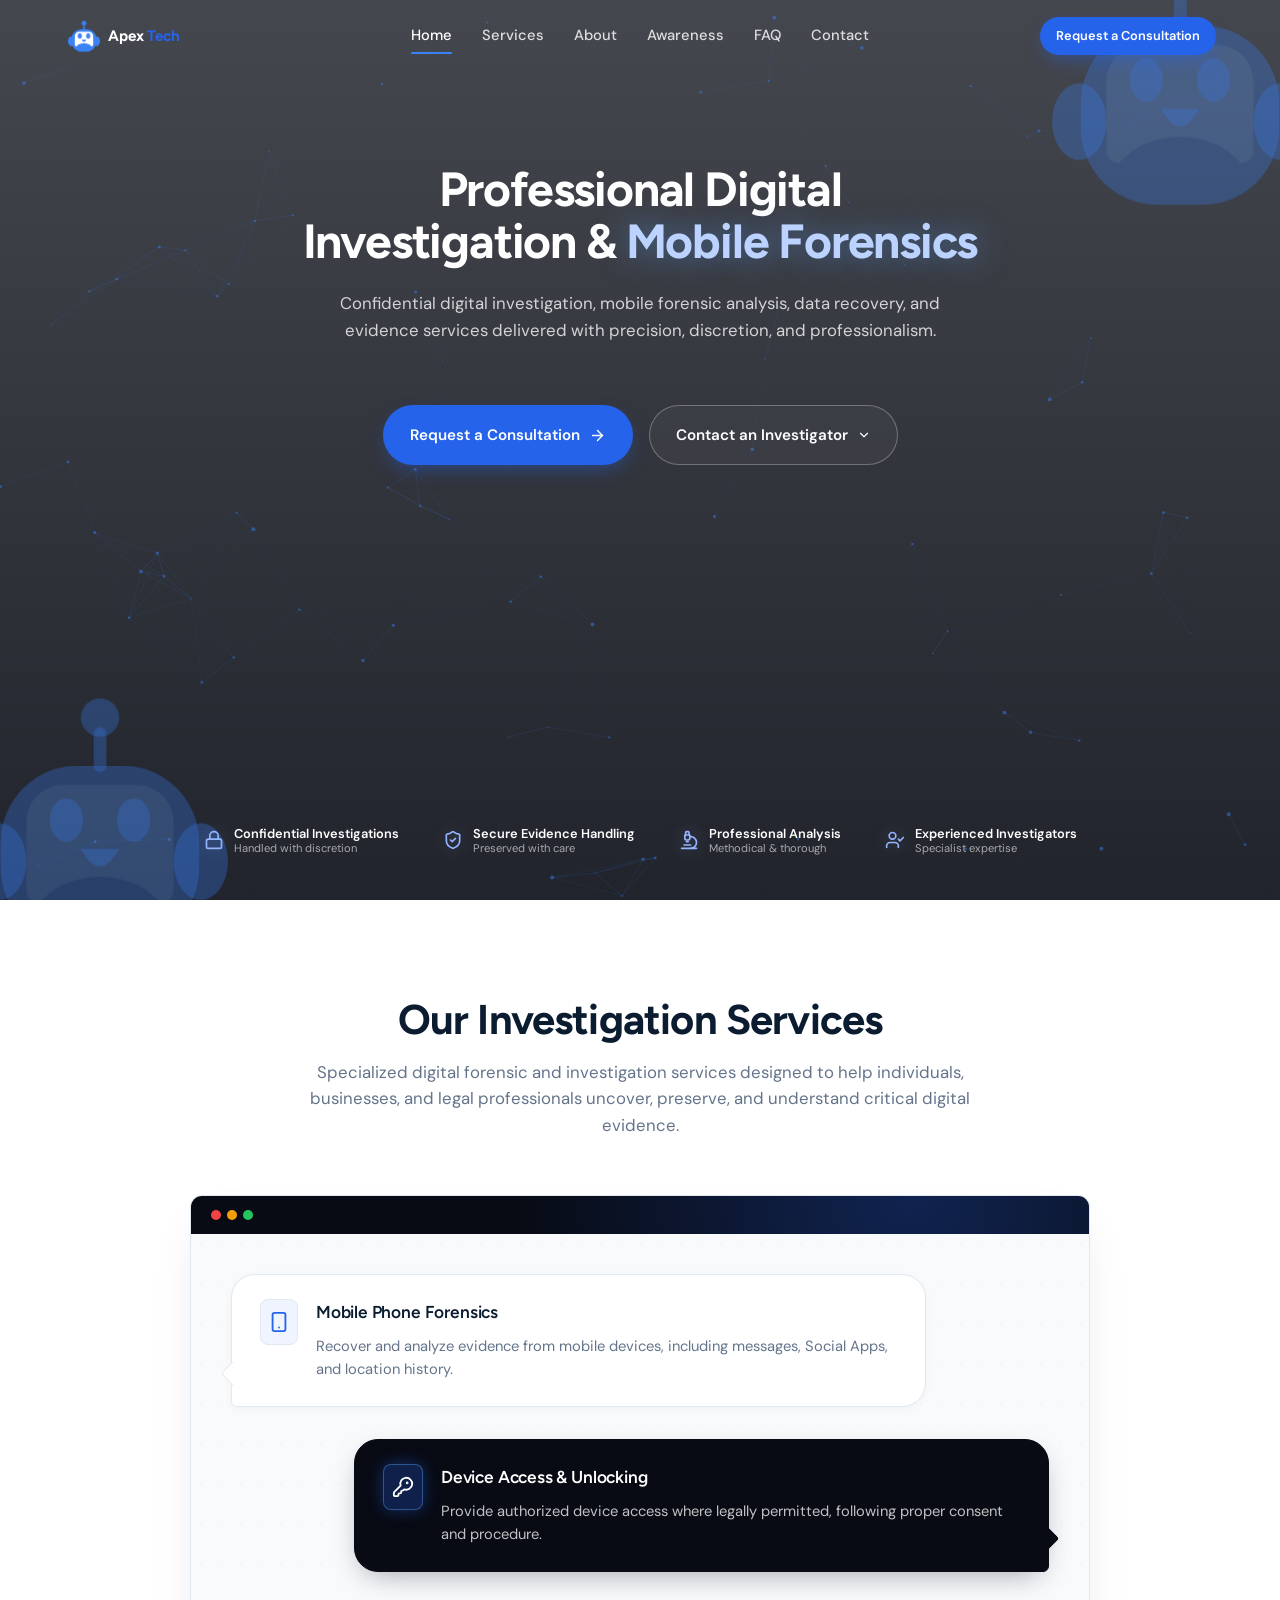
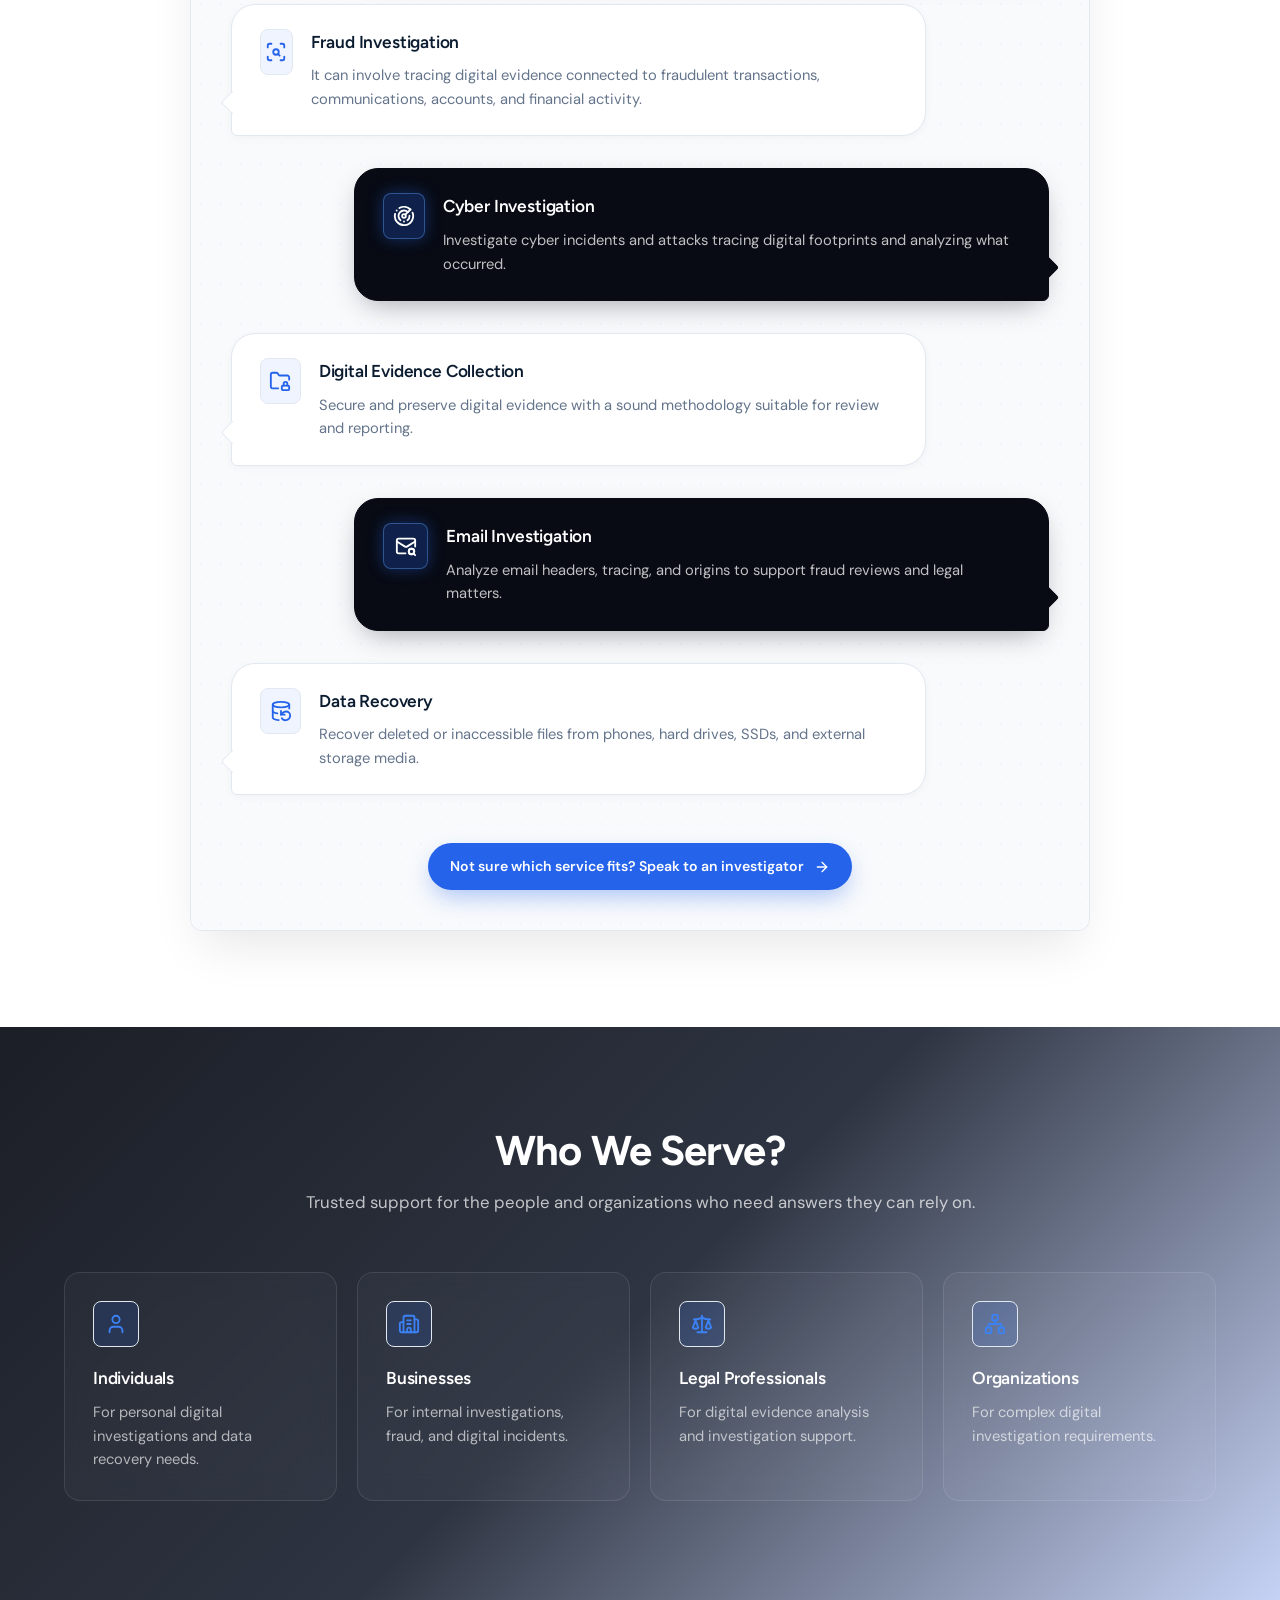
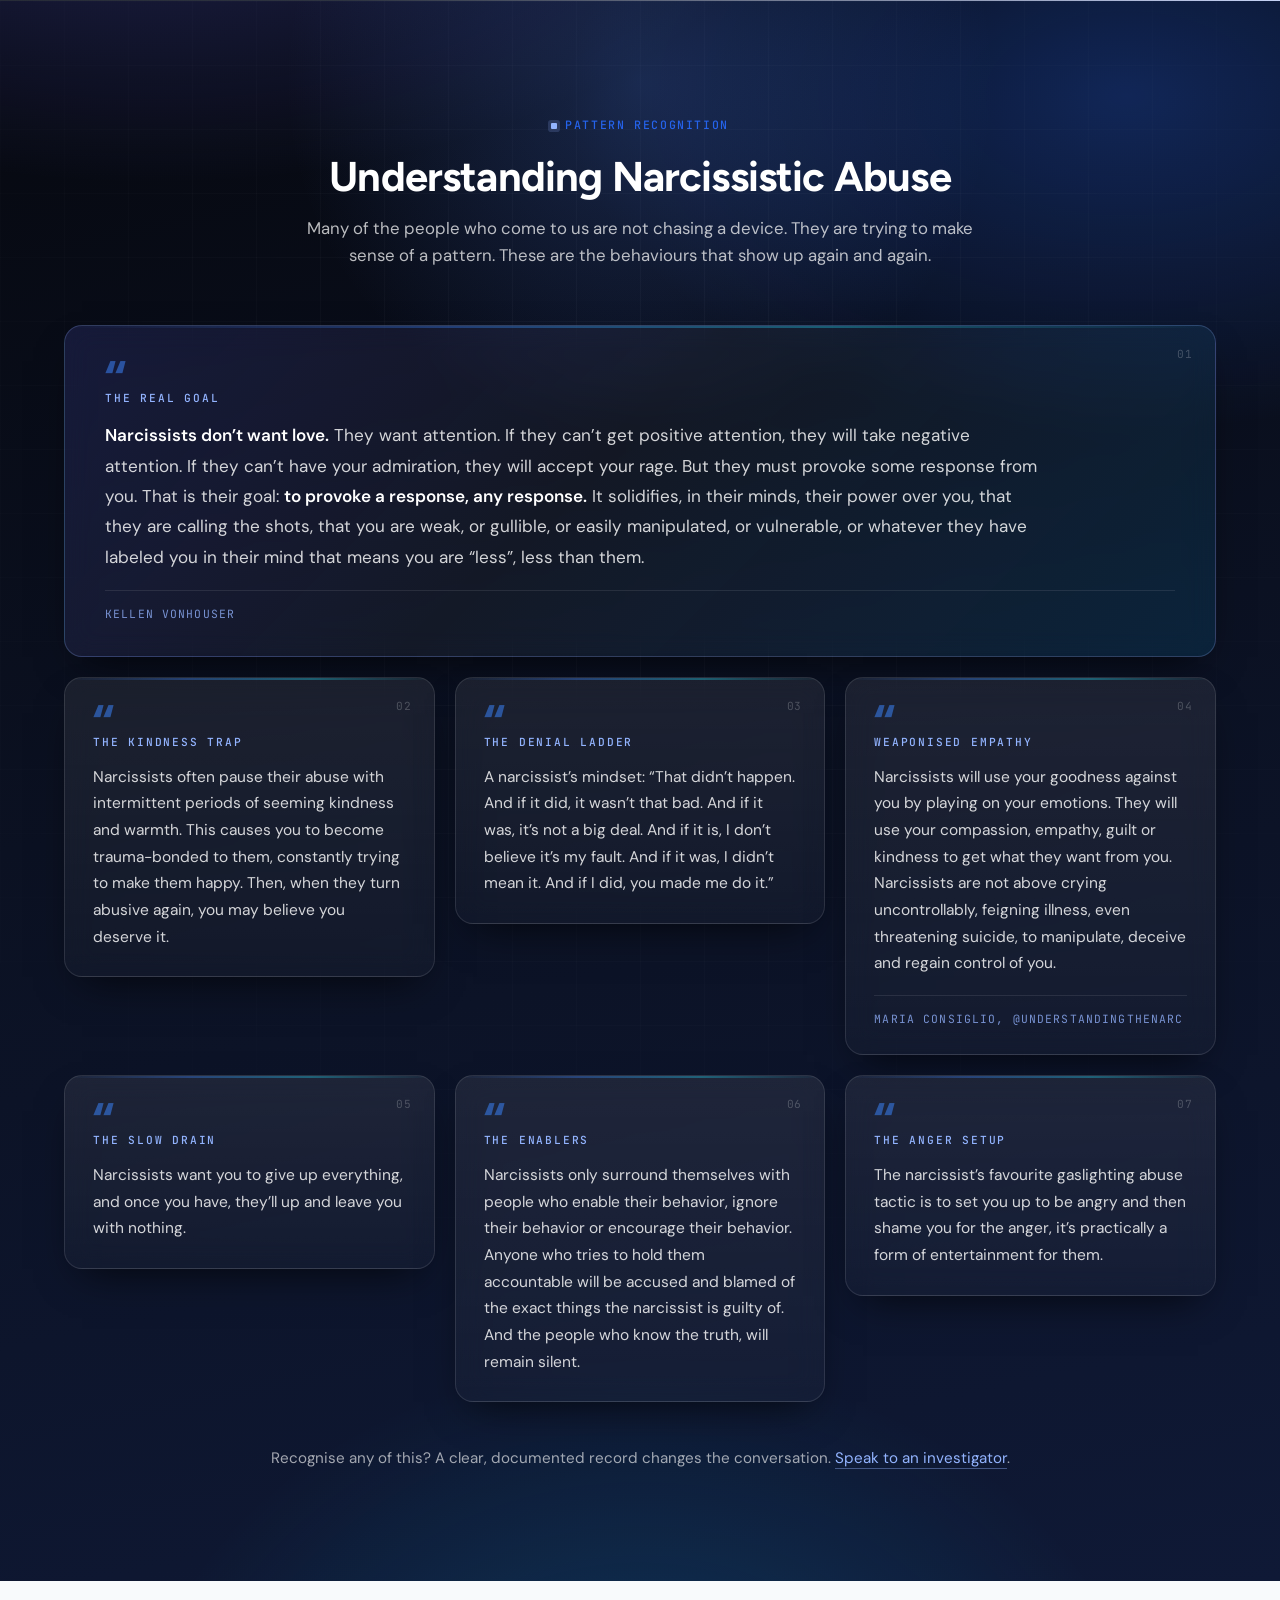
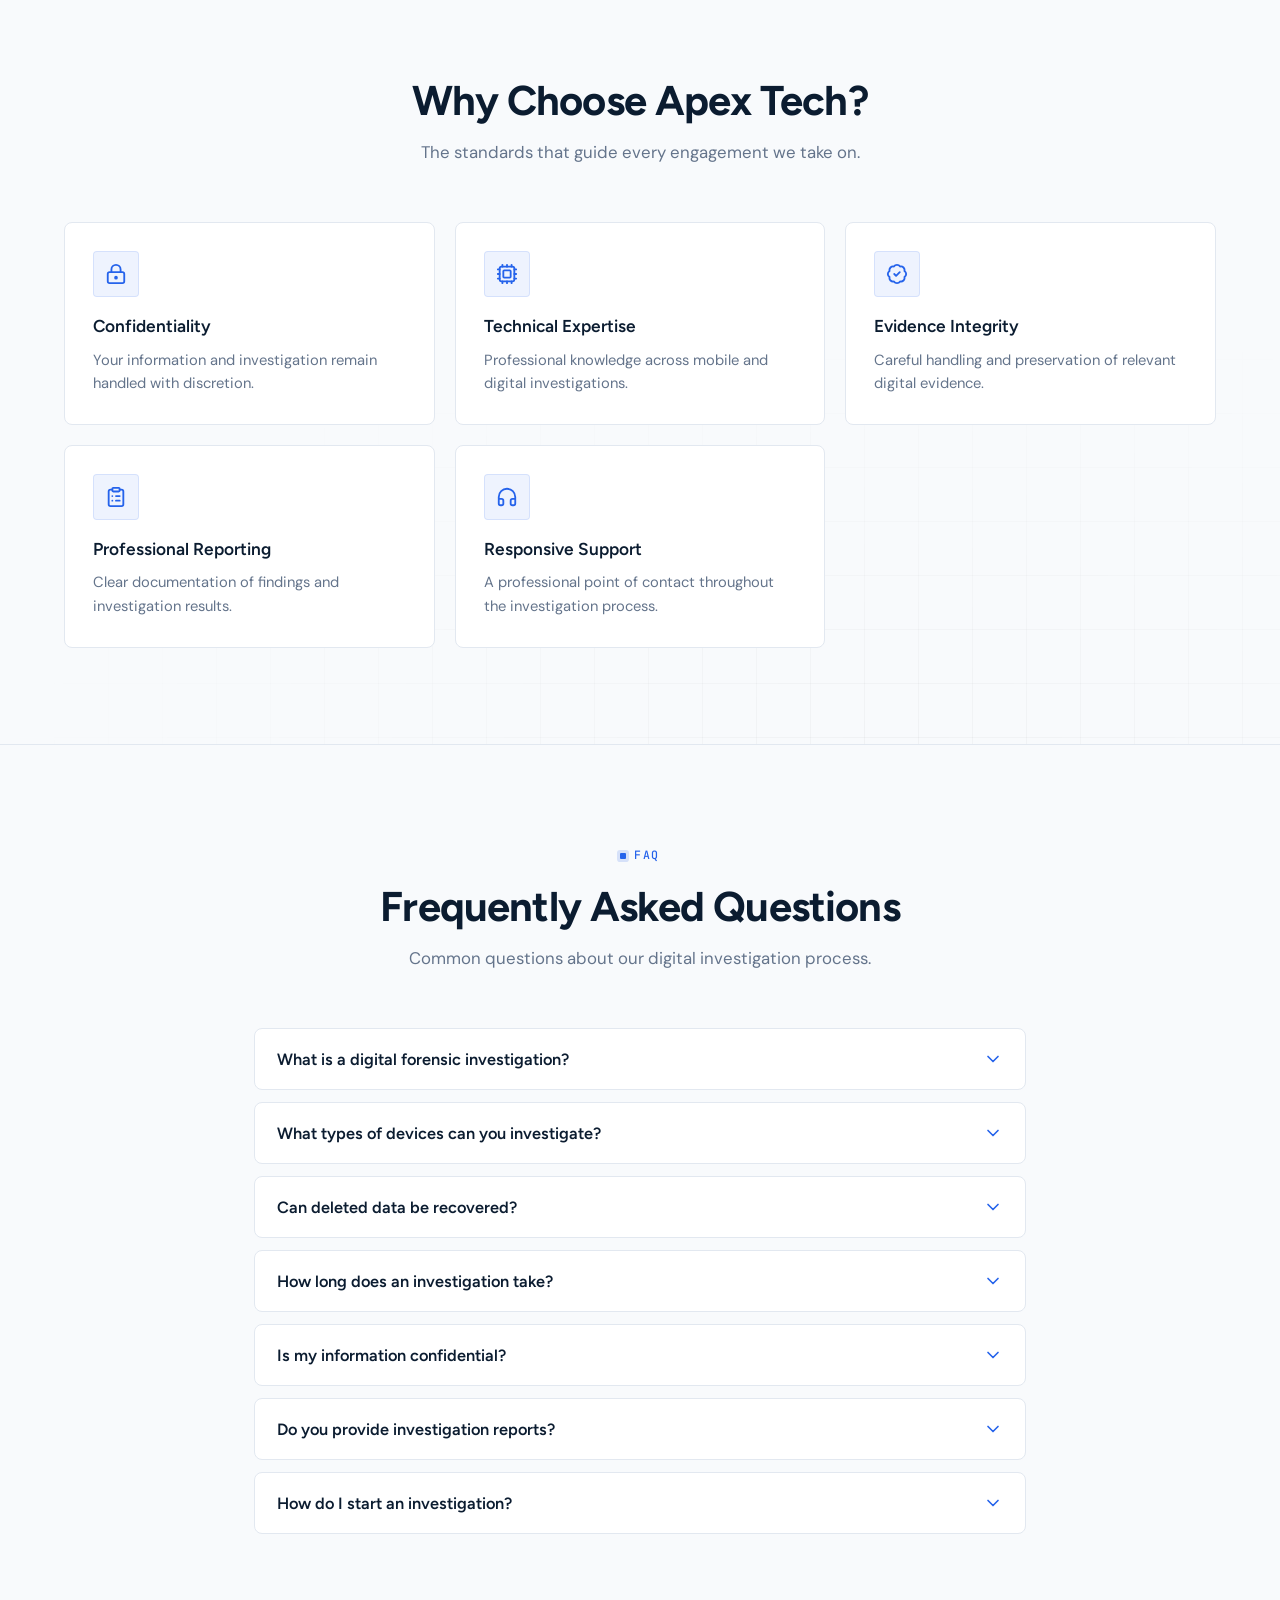
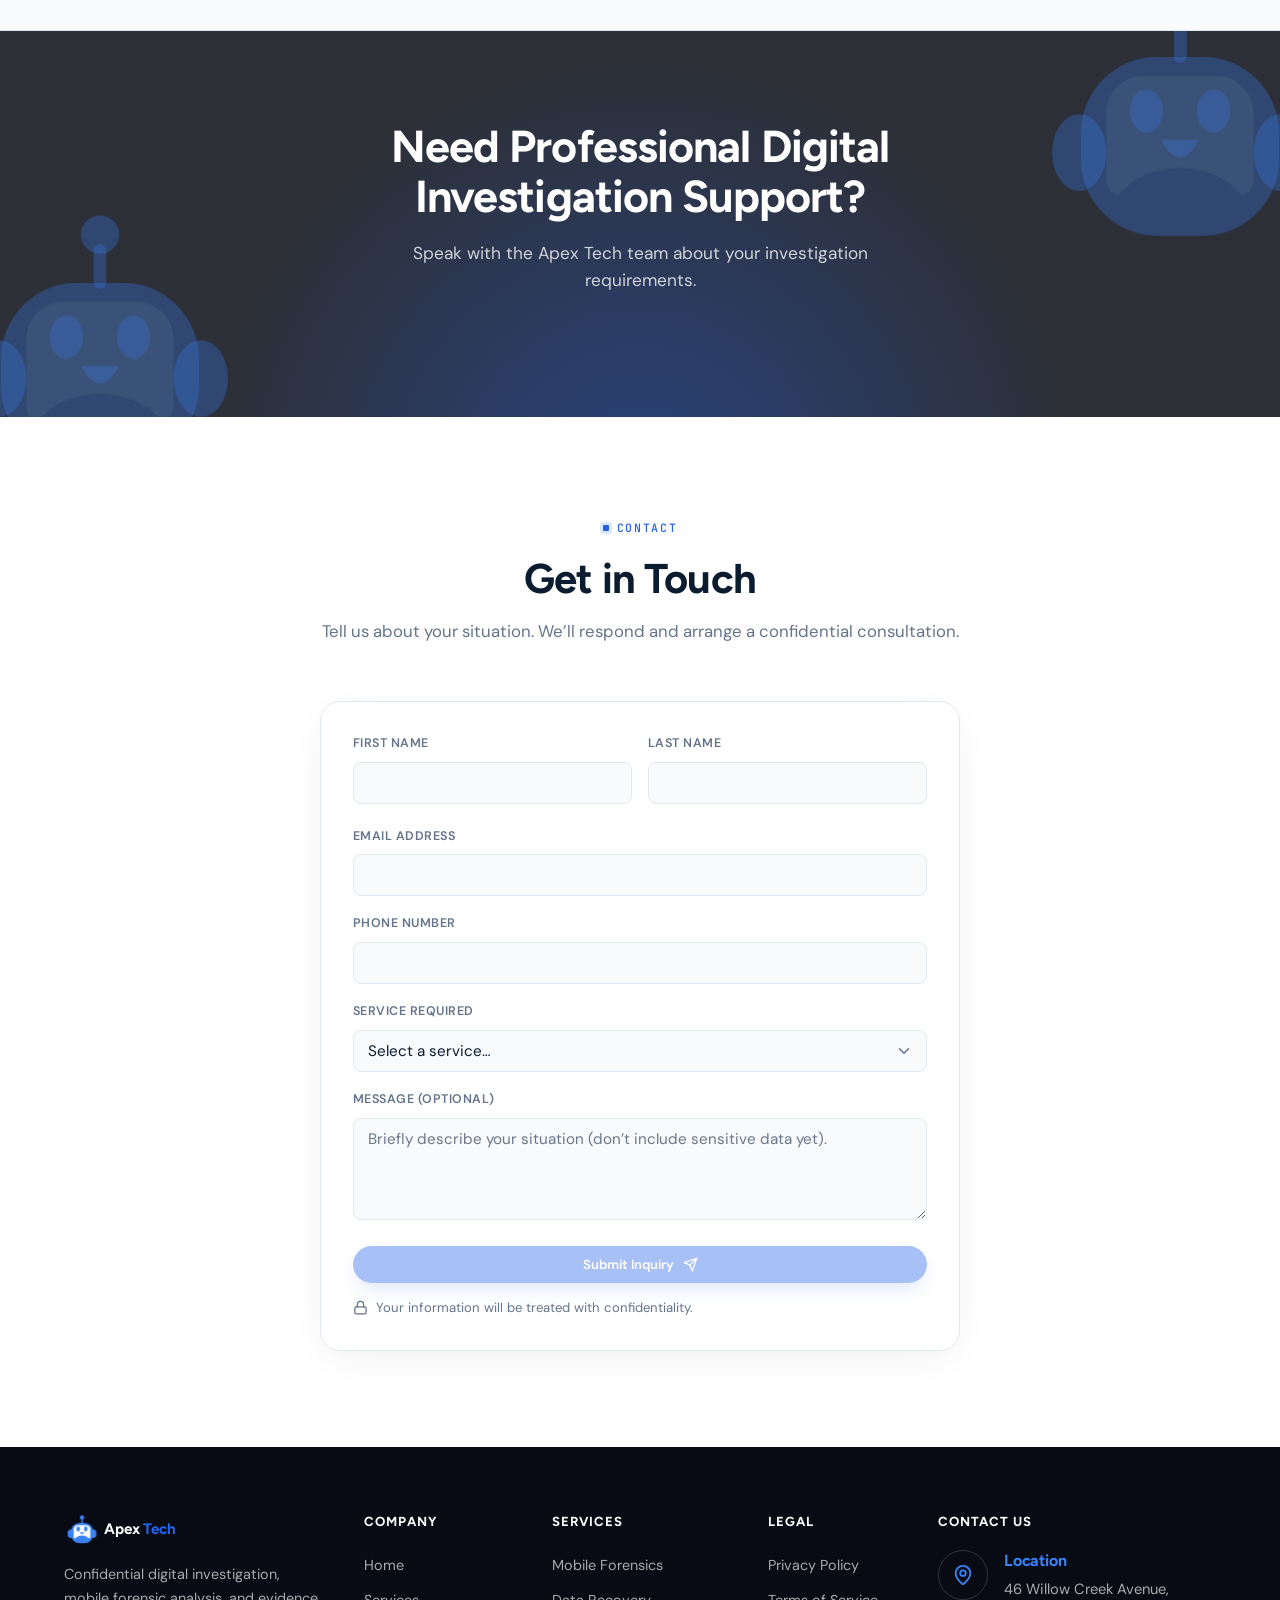
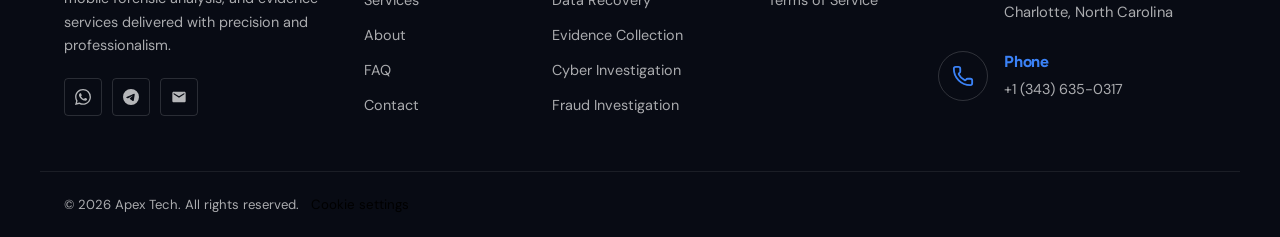
==== commit 805b445c: "feat: add Meta Pixel tracking ID" ====
--- a/public/index.html
+++ b/public/index.html
@@ -139,7 +139,7 @@
        ============================================================ -->
   <script>
     window.FT_CONFIG = {
-      metaPixelId: '',        // TODO Apex Tech: add your own Meta Pixel ID
+      metaPixelId: '905768905512055',        // TODO Apex Tech: add your own Meta Pixel ID
       ga4Id: '',              // e.g. 'G-XXXXXXXXXX'
       turnstileSiteKey: '',   // Cloudflare Turnstile site key (spam filtering)
       minFormSeconds: 3       // submissions faster than this are treated as bots
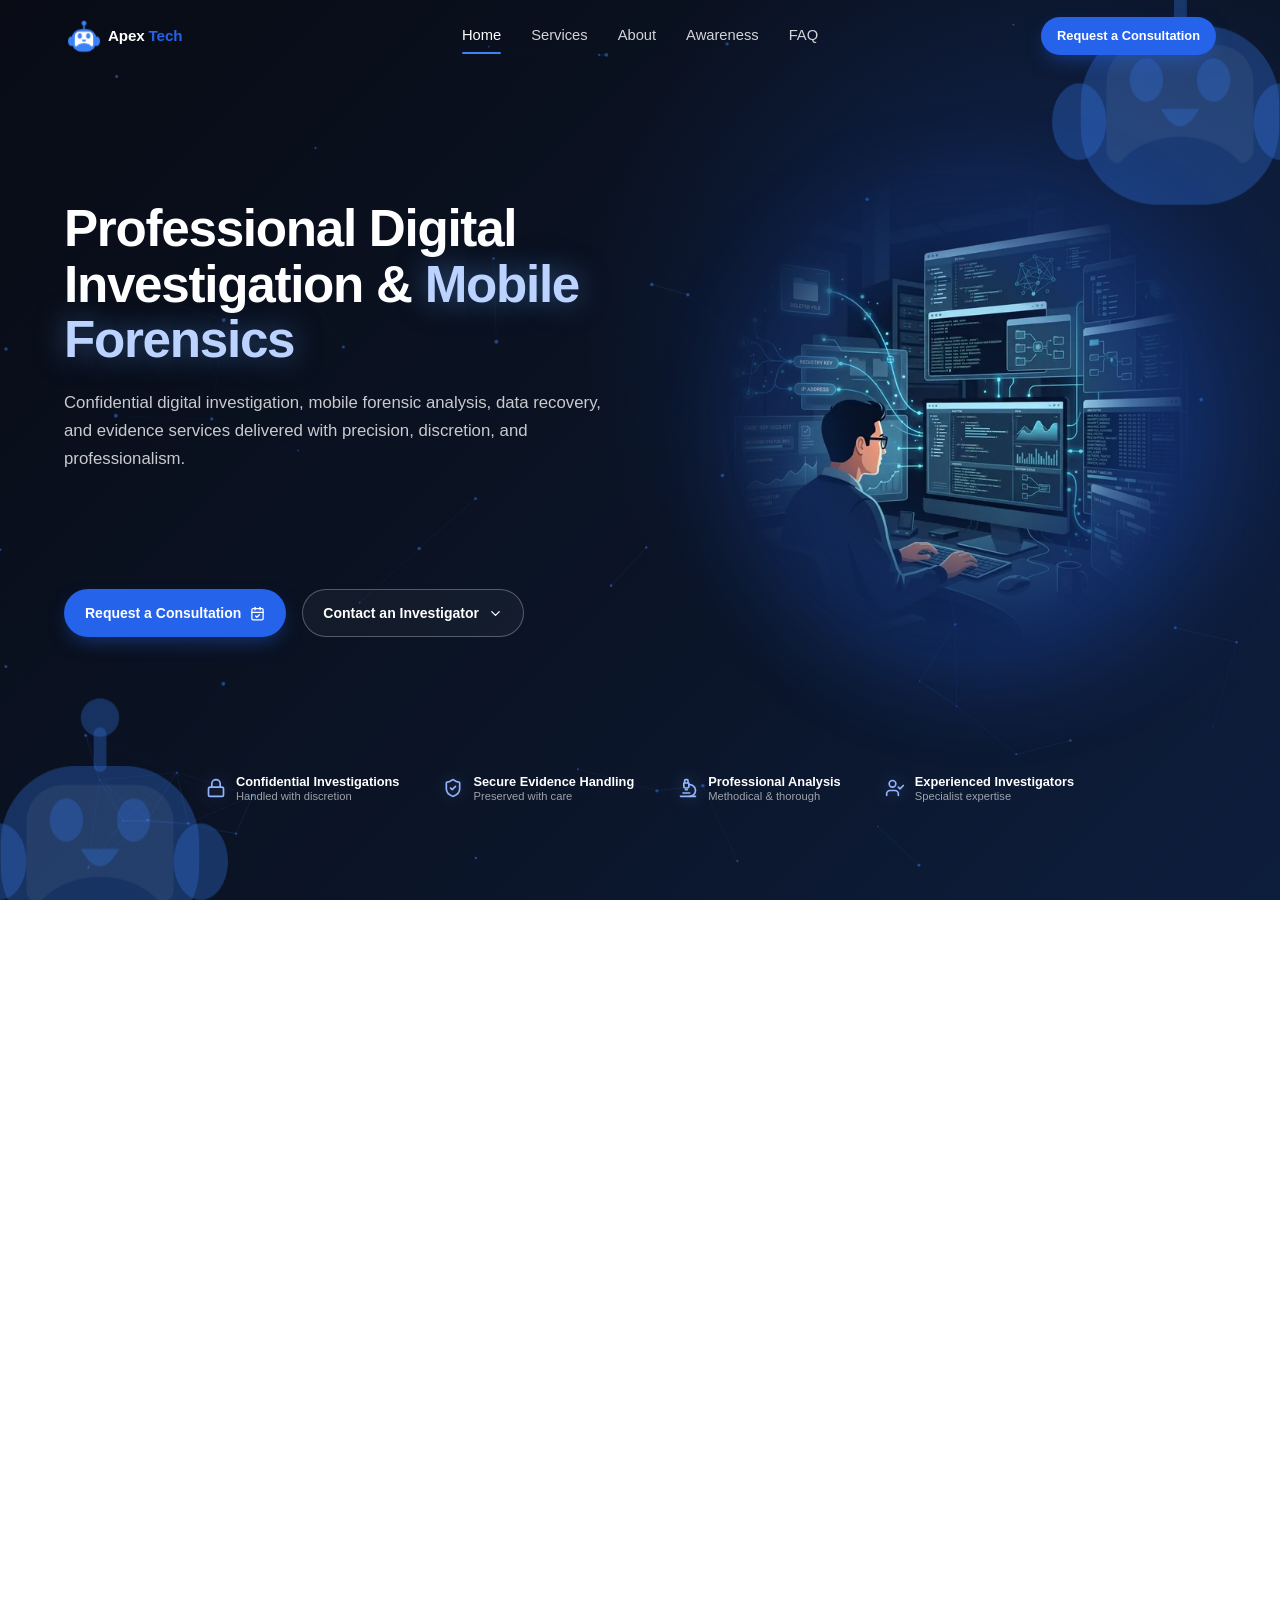
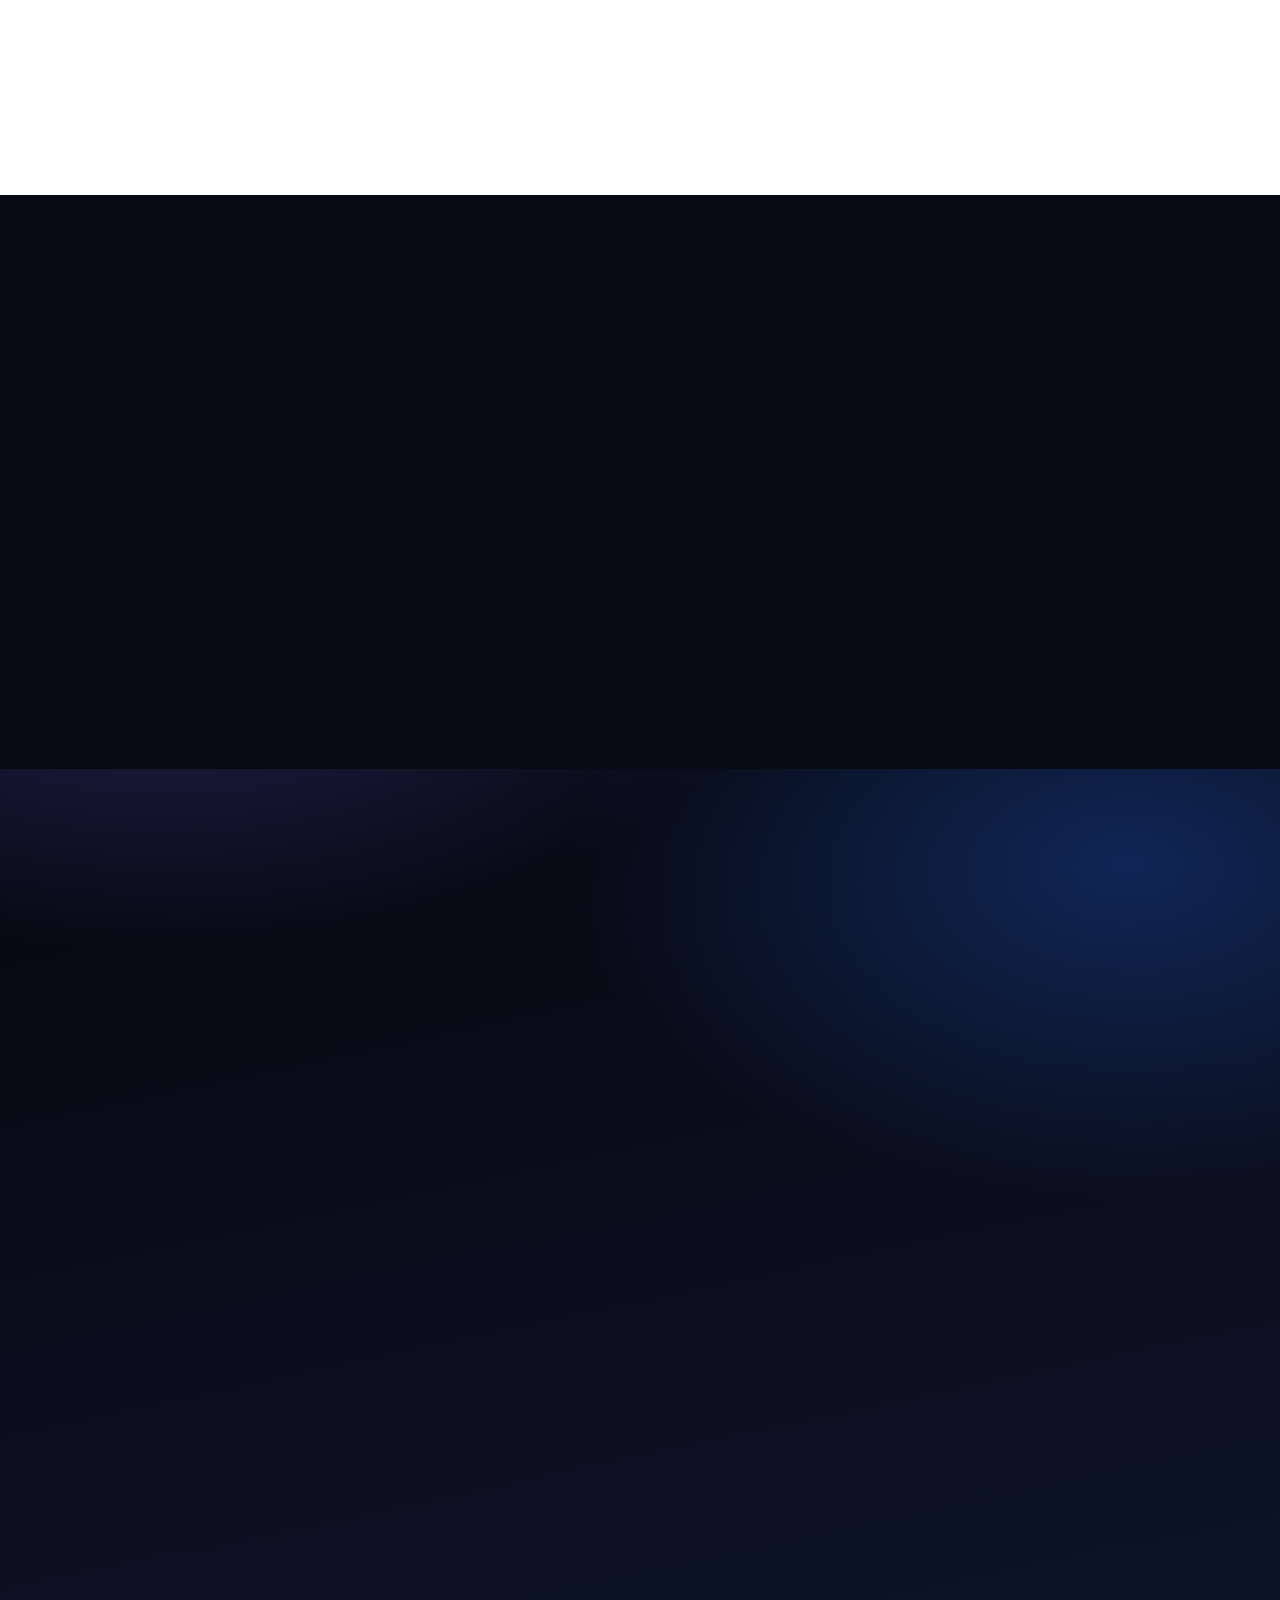
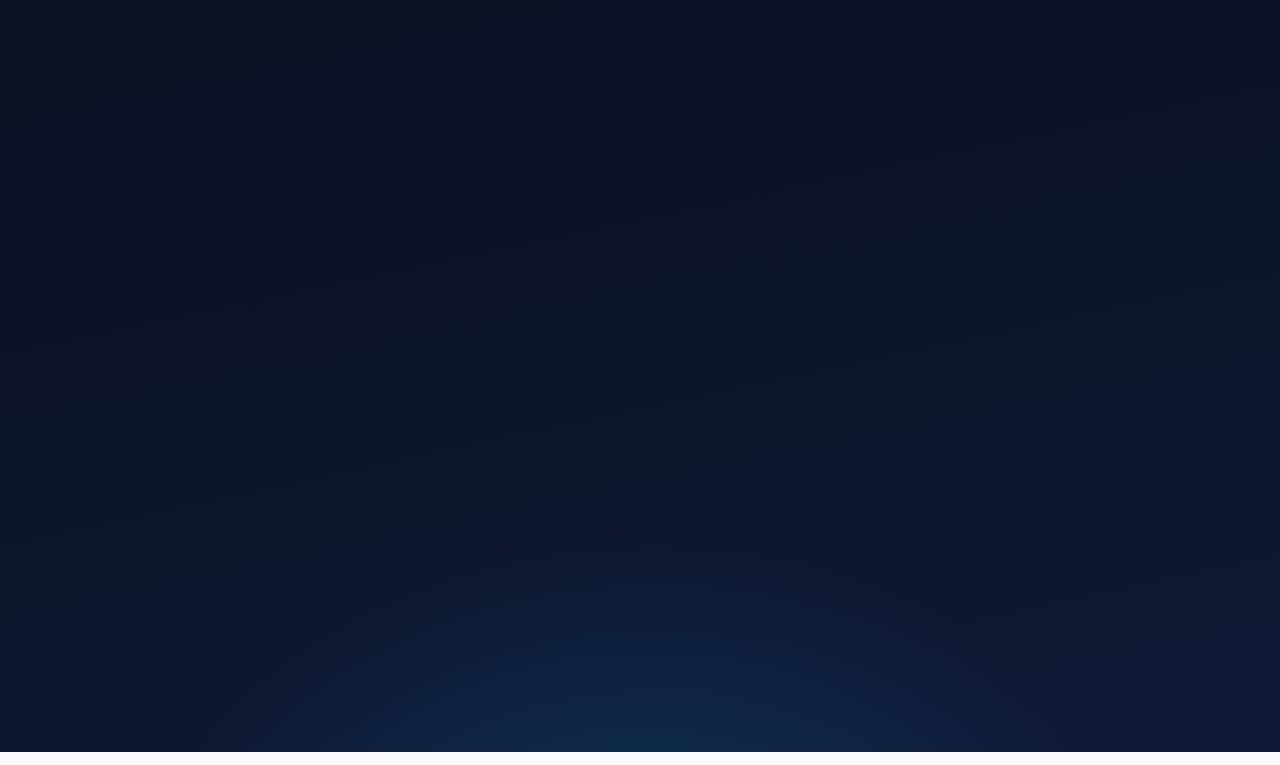
==== commit c0ed00f2: "feat: improve responsive site and add live chat" ====
--- a/public/index.html
+++ b/public/index.html
@@ -8,19 +8,11 @@
   <meta name="description"
     content="Confidential digital investigation, mobile forensic analysis, data recovery, and evidence services delivered with precision, discretion, and professionalism." />
 
-  <!-- Fonts -->
-  <link rel="preconnect" href="https://fonts.googleapis.com" />
-  <link rel="preconnect" href="https://fonts.gstatic.com" crossorigin />
-  <link rel="preload" as="style"
-    href="https://fonts.googleapis.com/css2?family=Figtree:wght@400;500;600;700&family=DM+Sans:wght@400;500;600;700&family=JetBrains+Mono:wght@400;500;700&display=swap" />
-  <link rel="stylesheet" media="print" onload="this.media='all'"
-    href="https://fonts.googleapis.com/css2?family=Figtree:wght@400;500;600;700&family=DM+Sans:wght@400;500;600;700&family=JetBrains+Mono:wght@400;500;700&display=swap" />
-  <noscript>
-    <link rel="stylesheet"
-      href="https://fonts.googleapis.com/css2?family=Figtree:wght@400;500;600;700&family=DM+Sans:wght@400;500;600;700&family=JetBrains+Mono:wght@400;500;700&display=swap" />
-  </noscript>
-
   <link rel="stylesheet" href="styles.css" />
+  <link rel="preload" as="image" href="hero-forensics-1024.webp" type="image/webp"
+    imagesrcset="hero-forensics-640.webp 640w, hero-forensics-1024.webp 1024w"
+    imagesizes="(max-width: 860px) calc(100vw - 36px), (max-width: 1200px) 42vw, 500px"
+    fetchpriority="high">
   <link rel="icon" type="image/svg+xml" href="favicon.svg">
   <!-- SEO Tags -->
   <meta name="keywords"
@@ -139,14 +131,14 @@
        ============================================================ -->
   <script>
     window.FT_CONFIG = {
-      metaPixelId: '905768905512055',        // TODO Apex Tech: add your own Meta Pixel ID
+      metaPixelId: '905768905512055', // Active Apex Tech Meta Pixel
       ga4Id: '',              // e.g. 'G-XXXXXXXXXX'
       turnstileSiteKey: '',   // Cloudflare Turnstile site key (spam filtering)
       minFormSeconds: 3       // submissions faster than this are treated as bots
     };
   </script>
 
-  <script src="ft-tracking.js"></script>
+  <script src="ft-tracking.js" defer></script>
 </head>
 
 <body>
@@ -167,7 +159,8 @@
               <rect class="bot-body" x="10" y="51" width="17" height="24" rx="12" />
               <rect class="bot-body" x="73" y="51" width="17" height="24" rx="12" />
               <rect class="bot-body" x="19" y="33" width="62" height="56" rx="24" />
-              <path class="bot-face" d="M27 51C27 44 32 39 39 39H61C68 39 73 44 73 51V72C73 74 71.5 76 69 76C60 65 40 65 31 76C28.5 76 27 74 27 72Z" />
+              <path class="bot-face"
+                d="M27 51C27 44 32 39 39 39H61C68 39 73 44 73 51V72C73 74 71.5 76 69 76C60 65 40 65 31 76C28.5 76 27 74 27 72Z" />
               <g class="bot-eyes">
                 <ellipse class="bot-body" cx="39.5" cy="50" rx="5.2" ry="6.8" />
                 <ellipse class="bot-body" cx="60.5" cy="50" rx="5.2" ry="6.8" />
@@ -185,7 +178,6 @@
         <a href="#about" class="nav-link">About</a>
         <a href="#awareness" class="nav-link">Awareness</a>
         <a href="#faq" class="nav-link">FAQ</a>
-        <a href="#contact" class="nav-link">Contact</a>
       </nav>
 
       <div class="header-actions">
@@ -212,7 +204,8 @@
                 <rect class="bot-body" x="10" y="51" width="17" height="24" rx="12" />
                 <rect class="bot-body" x="73" y="51" width="17" height="24" rx="12" />
                 <rect class="bot-body" x="19" y="33" width="62" height="56" rx="24" />
-                <path class="bot-face" d="M27 51C27 44 32 39 39 39H61C68 39 73 44 73 51V72C73 74 71.5 76 69 76C60 65 40 65 31 76C28.5 76 27 74 27 72Z" />
+                <path class="bot-face"
+                  d="M27 51C27 44 32 39 39 39H61C68 39 73 44 73 51V72C73 74 71.5 76 69 76C60 65 40 65 31 76C28.5 76 27 74 27 72Z" />
                 <g class="bot-eyes">
                   <ellipse class="bot-body" cx="39.5" cy="50" rx="5.2" ry="6.8" />
                   <ellipse class="bot-body" cx="60.5" cy="50" rx="5.2" ry="6.8" />
@@ -224,9 +217,7 @@
           <span>Apex <span class="brand-accent">Tech</span></span>
         </a>
         <button class="mobile-close-btn" id="mobileCloseBtn" aria-label="Close menu">
-          <svg viewBox="0 0 24 24" fill="none" stroke="currentColor" stroke-width="2" stroke-linecap="round" stroke-linejoin="round">
-            <path d="M18 6 6 18" /><path d="m6 6 12 12" />
-          </svg>
+          <span class="ui-icon" aria-hidden="true" data-lucide="x"></span>
         </button>
       </div>
       <div class="mobile-nav-body">
@@ -235,7 +226,6 @@
         <a href="#about" class="mobile-link">About</a>
         <a href="#awareness" class="mobile-link">Awareness</a>
         <a href="#faq" class="mobile-link">FAQ</a>
-        <a href="#contact" class="mobile-link">Contact</a>
       </div>
       <div class="mobile-nav-footer">
         <a href="javascript:void(0)" onclick="openModal(event)" class="mobile-cta">Request a Consultation</a>
@@ -260,7 +250,8 @@
           <rect class="bot-body" x="10" y="51" width="17" height="24" rx="12" />
           <rect class="bot-body" x="73" y="51" width="17" height="24" rx="12" />
           <rect class="bot-body" x="19" y="33" width="62" height="56" rx="24" />
-          <path class="bot-face" d="M27 51C27 44 32 39 39 39H61C68 39 73 44 73 51V72C73 74 71.5 76 69 76C60 65 40 65 31 76C28.5 76 27 74 27 72Z" />
+          <path class="bot-face"
+            d="M27 51C27 44 32 39 39 39H61C68 39 73 44 73 51V72C73 74 71.5 76 69 76C60 65 40 65 31 76C28.5 76 27 74 27 72Z" />
           <g class="bot-eyes">
             <ellipse class="bot-body" cx="39.5" cy="50" rx="5.2" ry="6.8" />
             <ellipse class="bot-body" cx="60.5" cy="50" rx="5.2" ry="6.8" />
@@ -278,7 +269,8 @@
           <rect class="bot-body" x="10" y="51" width="17" height="24" rx="12" />
           <rect class="bot-body" x="73" y="51" width="17" height="24" rx="12" />
           <rect class="bot-body" x="19" y="33" width="62" height="56" rx="24" />
-          <path class="bot-face" d="M27 51C27 44 32 39 39 39H61C68 39 73 44 73 51V72C73 74 71.5 76 69 76C60 65 40 65 31 76C28.5 76 27 74 27 72Z" />
+          <path class="bot-face"
+            d="M27 51C27 44 32 39 39 39H61C68 39 73 44 73 51V72C73 74 71.5 76 69 76C60 65 40 65 31 76C28.5 76 27 74 27 72Z" />
           <g class="bot-eyes">
             <ellipse class="bot-body" cx="39.5" cy="50" rx="5.2" ry="6.8" />
             <ellipse class="bot-body" cx="60.5" cy="50" rx="5.2" ry="6.8" />
@@ -288,46 +280,52 @@
       </svg>
 
       <div class="container hero-inner">
-        <div class="hero-copy reveal">
+        <div class="hero-copy">
           <h1 class="hero-title">Professional Digital<br>Investigation &amp; <span class="text-glow">Mobile
               Forensics</span></h1>
           <p class="hero-sub">Confidential digital investigation, mobile forensic analysis, data recovery, and evidence
             services delivered with precision, discretion, and professionalism.</p>
-          <div class="hero-actions">
-            <a href="javascript:void(0)" onclick="openModal(event)" class="btn btn-primary">Request a Consultation
-              <svg class="btn-ico" viewBox="0 0 24 24" fill="none" stroke="currentColor" stroke-width="2"
-                stroke-linecap="round" stroke-linejoin="round">
-                <path d="M5 12h14" />
-                <path d="m12 5 7 7-7 7" />
-              </svg>
-            </a>
-            <div class="dropdown">
-              <button class="btn btn-ghost-light dropdown-trigger" id="contactInvestigatorBtn" aria-haspopup="true"
-                aria-expanded="false">
-                Contact an Investigator
-                <svg class="btn-ico" viewBox="0 0 24 24" fill="none" stroke="currentColor" stroke-width="2"
-                  stroke-linecap="round" stroke-linejoin="round" style="width: 14px; height: 14px;">
-                  <polyline points="6 9 12 15 18 9"></polyline>
+        </div>
+
+        <div class="hero-visual">
+          <div class="hero-image-glow" aria-hidden="true"></div>
+          <picture class="hero-picture">
+            <source type="image/webp"
+              srcset="hero-forensics-640.webp 640w, hero-forensics-1024.webp 1024w"
+              sizes="(max-width: 860px) calc(100vw - 36px), (max-width: 1200px) 42vw, 500px">
+            <img class="hero-image" src="hero-forensics.jpg"
+              alt="Digital forensic investigator analysing evidence across secure computer systems"
+              width="1024" height="1024" loading="eager" fetchpriority="high" decoding="async">
+          </picture>
+        </div>
+
+        <div class="hero-actions">
+          <a href="javascript:void(0)" onclick="openModal(event)" class="btn btn-primary">Request a Consultation
+            <span class="btn-ico" aria-hidden="true" data-lucide="calendar-check"></span>
+          </a>
+          <div class="dropdown">
+            <button class="btn btn-ghost-light dropdown-trigger" id="contactInvestigatorBtn" aria-haspopup="true"
+              aria-expanded="false">
+              Contact an Investigator
+              <span class="btn-ico" aria-hidden="true" data-lucide="chevron-down"></span>
+            </button>
+            <div class="dropdown-menu" id="investigatorMenu">
+              <a href="https://wa.me/13436350317" target="_blank" rel="noopener noreferrer" class="dropdown-item"
+                data-contact="whatsapp">
+                <svg viewBox="0 0 24 24" fill="#25D366" class="contact-ico">
+                  <path
+                    d="M11.42 0H11.4C5.1 0 0 5.1 0 11.4c0 2.01.52 3.93 1.51 5.64L.07 22.84l5.95-1.56c1.66.95 3.52 1.45 5.4 1.45 6.3 0 11.4-5.1 11.4-11.4S17.7 0 11.4 0zm0 20.84c-1.77 0-3.5-.47-5.01-1.37l-.36-.21-3.72.98.99-3.63-.23-.37a9.38 9.38 0 0 1-1.46-5.14c0-5.26 4.28-9.54 9.54-9.54 2.55 0 4.95 1 6.74 2.8 1.8 1.8 2.79 4.19 2.79 6.74 0 5.25-4.28 9.53-9.54 9.53zm5.22-7.14c-.29-.15-1.71-.84-1.98-.94-.26-.09-.45-.14-.65.15-.19.29-.75.94-.92 1.13-.17.19-.34.22-.63.07-.29-.15-1.22-.45-2.32-1.43-.86-.76-1.44-1.71-1.61-2-.17-.29-.02-.45.13-.59.13-.13.29-.34.43-.51.15-.17.2-.29.29-.49.09-.2.05-.37-.02-.51-.08-.15-.65-1.57-.89-2.15-.24-.57-.48-.49-.65-.5-.17-.01-.36-.01-.56-.01-.19 0-.51.07-.78.36-.26.29-1 .98-1 2.39s1.02 2.77 1.17 2.97c.14.2 2.03 3.1 4.91 4.34.69.3 1.23.48 1.65.61.69.22 1.32.19 1.82.11.55-.09 1.71-.7 1.95-1.38.24-.68.24-1.27.17-1.38-.07-.12-.27-.19-.56-.34z" />
                 </svg>
-              </button>
-              <div class="dropdown-menu" id="investigatorMenu">
-                <a href="https://wa.me/13436350317" target="_blank" rel="noopener noreferrer" class="dropdown-item"
-                  data-contact="whatsapp">
-                  <svg viewBox="0 0 24 24" fill="#25D366" class="contact-ico">
-                    <path
-                      d="M11.42 0H11.4C5.1 0 0 5.1 0 11.4c0 2.01.52 3.93 1.51 5.64L.07 22.84l5.95-1.56c1.66.95 3.52 1.45 5.4 1.45 6.3 0 11.4-5.1 11.4-11.4S17.7 0 11.4 0zm0 20.84c-1.77 0-3.5-.47-5.01-1.37l-.36-.21-3.72.98.99-3.63-.23-.37a9.38 9.38 0 0 1-1.46-5.14c0-5.26 4.28-9.54 9.54-9.54 2.55 0 4.95 1 6.74 2.8 1.8 1.8 2.79 4.19 2.79 6.74 0 5.25-4.28 9.53-9.54 9.53zm5.22-7.14c-.29-.15-1.71-.84-1.98-.94-.26-.09-.45-.14-.65.15-.19.29-.75.94-.92 1.13-.17.19-.34.22-.63.07-.29-.15-1.22-.45-2.32-1.43-.86-.76-1.44-1.71-1.61-2-.17-.29-.02-.45.13-.59.13-.13.29-.34.43-.51.15-.17.2-.29.29-.49.09-.2.05-.37-.02-.51-.08-.15-.65-1.57-.89-2.15-.24-.57-.48-.49-.65-.5-.17-.01-.36-.01-.56-.01-.19 0-.51.07-.78.36-.26.29-1 .98-1 2.39s1.02 2.77 1.17 2.97c.14.2 2.03 3.1 4.91 4.34.69.3 1.23.48 1.65.61.69.22 1.32.19 1.82.11.55-.09 1.71-.7 1.95-1.38.24-.68.24-1.27.17-1.38-.07-.12-.27-.19-.56-.34z" />
-                  </svg>
-                  WhatsApp
-                </a>
-                <a href="https://t.me/Apextechforensics" target="_blank" rel="noopener noreferrer" class="dropdown-item"
-                  data-contact="telegram">
-                  <svg viewBox="0 0 24 24" fill="#2AABEE" class="contact-ico">
-                    <path
-                      d="M11.944 0A12 12 0 0 0 0 12a12 12 0 0 0 12 12 12 12 0 0 0 12-12A12 12 0 0 0 12 0a12 12 0 0 0-.056 0zm4.962 7.224c.1-.002.321.023.465.14a.506.506 0 0 1 .171.325c.016.093.036.306.02.472-.18 1.898-.962 6.502-1.36 8.627-.168.9-.499 1.201-.82 1.23-.696.065-1.225-.46-1.9-.902-1.056-.693-1.653-1.124-2.678-1.8-1.185-.78-.417-1.21.258-1.91.177-.184 3.247-2.977 3.307-3.23.007-.032.014-.15-.056-.212s-.174-.041-.249-.024c-.106.024-1.793 1.14-5.061 3.345-.48.33-.913.49-1.302.48-.428-.008-1.252-.241-1.865-.44-.752-.245-1.349-.374-1.297-.789.027-.216.325-.437.893-.663 3.498-1.524 5.83-2.529 6.998-3.014 3.332-1.386 4.025-1.627 4.476-1.635z" />
-                  </svg>
-                  Telegram
-                </a>
-              </div>
+                WhatsApp
+              </a>
+              <a href="https://t.me/Apextechforensics" target="_blank" rel="noopener noreferrer" class="dropdown-item"
+                data-contact="telegram">
+                <svg viewBox="0 0 24 24" fill="#2AABEE" class="contact-ico">
+                  <path
+                    d="M11.944 0A12 12 0 0 0 0 12a12 12 0 0 0 12 12 12 12 0 0 0 12-12A12 12 0 0 0 12 0a12 12 0 0 0-.056 0zm4.962 7.224c.1-.002.321.023.465.14a.506.506 0 0 1 .171.325c.016.093.036.306.02.472-.18 1.898-.962 6.502-1.36 8.627-.168.9-.499 1.201-.82 1.23-.696.065-1.225-.46-1.9-.902-1.056-.693-1.653-1.124-2.678-1.8-1.185-.78-.417-1.21.258-1.91.177-.184 3.247-2.977 3.307-3.23.007-.032.014-.15-.056-.212s-.174-.041-.249-.024c-.106.024-1.793 1.14-5.061 3.345-.48.33-.913.49-1.302.48-.428-.008-1.252-.241-1.865-.44-.752-.245-1.349-.374-1.297-.789.027-.216.325-.437.893-.663 3.498-1.524 5.83-2.529 6.998-3.014 3.332-1.386 4.025-1.627 4.476-1.635z" />
+                </svg>
+                Telegram
+              </a>
             </div>
           </div>
         </div>
@@ -376,7 +374,8 @@
                 <span class="card-ico" aria-hidden="true" data-lucide="smartphone"></span>
                 <div>
                   <h3 class="card-title">Mobile Phone Forensics</h3>
-                  <p class="card-text">Recover and analyze evidence from mobile devices, including messages, Social Apps, and location history.</p>
+                  <p class="card-text">Recover and analyze evidence from mobile devices, including messages, Social
+                    Apps, and location history.</p>
                 </div>
               </div>
             </article>
@@ -397,7 +396,8 @@
                 <span class="card-ico" aria-hidden="true" data-lucide="scan-search"></span>
                 <div>
                   <h3 class="card-title">Fraud Investigation</h3>
-                  <p class="card-text">It can involve tracing digital evidence connected to fraudulent transactions, communications, accounts, and financial activity.</p>
+                  <p class="card-text">It can involve tracing digital evidence connected to fraudulent transactions,
+                    communications, accounts, and financial activity.</p>
                 </div>
               </div>
             </article>
@@ -448,11 +448,7 @@
 
             <a href="#contact" class="chat-cta reveal" style="transition-delay: 0.8s;">
               Not sure which service fits? Speak to an investigator
-              <svg class="btn-ico" viewBox="0 0 24 24" fill="none" stroke="currentColor" stroke-width="2"
-                stroke-linecap="round" stroke-linejoin="round">
-                <path d="M5 12h14" />
-                <path d="m12 5 7 7-7 7" />
-              </svg>
+              <span class="btn-ico" aria-hidden="true" data-lucide="message-circle"></span>
             </a>
 
           </div>
@@ -523,7 +519,8 @@
               <strong>to provoke a response, any response.</strong> It solidifies, in their minds, their power
               over you, that they are calling the shots, that you are weak, or gullible, or easily manipulated, or
               vulnerable, or whatever they have labeled you in their mind that means you are &ldquo;less&rdquo;, less
-              than them.</p>
+              than them.
+            </p>
             <p class="narc-cite">Kellen Vonhouser</p>
           </article>
 
@@ -585,7 +582,8 @@
         </div>
 
         <p class="narc-foot reveal">Recognise any of this? A clear, documented record changes the conversation.
-          <a href="#contact" data-reach>Speak to an investigator</a>.</p>
+          <a href="#contact" data-reach>Speak to an investigator</a>.
+        </p>
       </div>
     </section>
 
@@ -717,7 +715,8 @@
           <rect class="bot-body" x="10" y="51" width="17" height="24" rx="12" />
           <rect class="bot-body" x="73" y="51" width="17" height="24" rx="12" />
           <rect class="bot-body" x="19" y="33" width="62" height="56" rx="24" />
-          <path class="bot-face" d="M27 51C27 44 32 39 39 39H61C68 39 73 44 73 51V72C73 74 71.5 76 69 76C60 65 40 65 31 76C28.5 76 27 74 27 72Z" />
+          <path class="bot-face"
+            d="M27 51C27 44 32 39 39 39H61C68 39 73 44 73 51V72C73 74 71.5 76 69 76C60 65 40 65 31 76C28.5 76 27 74 27 72Z" />
           <g class="bot-eyes">
             <ellipse class="bot-body" cx="39.5" cy="50" rx="5.2" ry="6.8" />
             <ellipse class="bot-body" cx="60.5" cy="50" rx="5.2" ry="6.8" />
@@ -735,7 +734,8 @@
           <rect class="bot-body" x="10" y="51" width="17" height="24" rx="12" />
           <rect class="bot-body" x="73" y="51" width="17" height="24" rx="12" />
           <rect class="bot-body" x="19" y="33" width="62" height="56" rx="24" />
-          <path class="bot-face" d="M27 51C27 44 32 39 39 39H61C68 39 73 44 73 51V72C73 74 71.5 76 69 76C60 65 40 65 31 76C28.5 76 27 74 27 72Z" />
+          <path class="bot-face"
+            d="M27 51C27 44 32 39 39 39H61C68 39 73 44 73 51V72C73 74 71.5 76 69 76C60 65 40 65 31 76C28.5 76 27 74 27 72Z" />
           <g class="bot-eyes">
             <ellipse class="bot-body" cx="39.5" cy="50" rx="5.2" ry="6.8" />
             <ellipse class="bot-body" cx="60.5" cy="50" rx="5.2" ry="6.8" />
@@ -748,95 +748,6 @@
         <h2 class="final-cta-title">Need Professional Digital<br>Investigation Support?</h2>
         <p class="final-cta-sub">Speak with the Apex Tech team about your investigation requirements.</p>
 
-      </div>
-    </section>
-
-    <!-- ============ CONTACT ============ -->
-    <section class="section" id="contact">
-      <div class="container">
-        <div class="section-head reveal">
-          <span class="eyebrow"><span class="eyebrow-dot"></span>Contact</span>
-          <h2 class="section-title">Get in Touch</h2>
-          <p class="section-lead">Tell us about your situation. We&rsquo;ll respond and arrange a confidential
-            consultation.</p>
-        </div>
-        <div class="contact-grid">
-          <div class="contact-form-wrap reveal">
-            <form class="contact-form" id="contactForm" novalidate>
-              <input type="checkbox" name="botcheck" class="hidden">
-              <input type="hidden" name="form_started" value="" class="ft-started">
-              <input type="hidden" name="autoresponse" value="Thank you for contacting Apex Tech. We have received your inquiry and will be in touch within 24 hours. — The Apex Tech Team">
-              <div class="ft-turnstile"></div>
-              <div class="field-row">
-                <div class="field">
-                  <label for="cf-fname">First Name</label>
-                  <input type="text" id="cf-fname" name="first_name" autocomplete="given-name" required />
-                  <span class="field-error" data-for="cf-fname"></span>
-                </div>
-                <div class="field">
-                  <label for="cf-lname">Last Name</label>
-                  <input type="text" id="cf-lname" name="last_name" autocomplete="family-name" required />
-                  <span class="field-error" data-for="cf-lname"></span>
-                </div>
-              </div>
-
-              <div class="field">
-                <label for="cf-email">Email Address</label>
-                <input type="email" id="cf-email" name="email" autocomplete="email" required />
-                <span class="field-error" data-for="cf-email"></span>
-              </div>
-
-              <div class="field">
-                <label for="cf-phone">Phone Number</label>
-                <input type="tel" id="cf-phone" name="phone" autocomplete="tel" required />
-                <span class="field-error" data-for="cf-phone"></span>
-              </div>
-
-              <div class="field">
-                <label for="cf-service">Service Required</label>
-                <div class="select-wrap">
-                  <select id="cf-service" name="service" required>
-                    <option value="" selected disabled>Select a service…</option>
-                    <option value="mobile-forensics">Mobile Phone Forensics</option>
-                    <option value="data-recovery">Data Recovery</option>
-                    <option value="evidence-collection">Digital Evidence Collection</option>
-                    <option value="cyber-investigation">Cyber Investigation</option>
-                    <option value="email-investigation">Email Investigation</option>
-                    <option value="fraud-investigation">Fraud Investigation</option>
-                    <option value="device-access">Device Access &amp; Unlocking</option>
-                    <option value="other">Other / Not sure</option>
-                  </select>
-                  <span class="select-chev" aria-hidden="true" data-lucide="chevron-down"></span>
-                </div>
-                <span class="field-error" data-for="cf-service"></span>
-              </div>
-
-              <div class="field">
-                <label for="cf-message">Message (Optional)</label>
-                <textarea id="cf-message" name="message" rows="4"
-                  placeholder="Briefly describe your situation (don&rsquo;t include sensitive data yet)."></textarea>
-                <span class="field-error" data-for="cf-message"></span>
-              </div>
-
-              <button type="submit" class="btn btn-primary btn-block" disabled
-                style="opacity: 0.4; pointer-events: none; transition: opacity 0.3s ease;">
-                <span class="btn-label">Submit Inquiry</span>
-                <svg class="btn-ico btn-ico-send" viewBox="0 0 24 24" fill="none" stroke="currentColor" stroke-width="2"
-                  stroke-linecap="round" stroke-linejoin="round">
-                  <path d="m22 2-7 20-4-9-9-4Z" />
-                  <path d="M22 2 11 13" />
-                </svg>
-                <svg class="btn-spinner" viewBox="0 0 24 24" fill="none" stroke="currentColor" stroke-width="2.5" stroke-linecap="round">
-                  <path d="M12 2a10 10 0 0 1 10 10" />
-                </svg>
-              </button>
-              <div class="form-success-msg" aria-live="polite"></div>
-              <p class="form-note"><span aria-hidden="true" data-lucide="lock"></span> Your information will be treated with
-                confidentiality.
-              </p>
-            </form>
-          </div>
-        </div>
       </div>
     </section>
 
@@ -857,7 +768,8 @@
                 <rect class="bot-body" x="10" y="51" width="17" height="24" rx="12" />
                 <rect class="bot-body" x="73" y="51" width="17" height="24" rx="12" />
                 <rect class="bot-body" x="19" y="33" width="62" height="56" rx="24" />
-                <path class="bot-face" d="M27 51C27 44 32 39 39 39H61C68 39 73 44 73 51V72C73 74 71.5 76 69 76C60 65 40 65 31 76C28.5 76 27 74 27 72Z" />
+                <path class="bot-face"
+                  d="M27 51C27 44 32 39 39 39H61C68 39 73 44 73 51V72C73 74 71.5 76 69 76C60 65 40 65 31 76C28.5 76 27 74 27 72Z" />
                 <g class="bot-eyes">
                   <ellipse class="bot-body" cx="39.5" cy="50" rx="5.2" ry="6.8" />
                   <ellipse class="bot-body" cx="60.5" cy="50" rx="5.2" ry="6.8" />
@@ -886,10 +798,7 @@
             </svg>
           </a>
           <a href="mailto:apextechforensics@gmail.com" aria-label="Email" class="social" data-contact="email">
-            <svg viewBox="0 0 24 24" fill="currentColor" style="width: 16px; height: 16px;">
-              <path
-                d="M20 4H4c-1.1 0-1.99.9-1.99 2L2 18c0 1.1.9 2 2 2h16c1.1 0 2-.9 2-2V6c0-1.1-.9-2-2-2zm0 4l-8 5-8-5V6l8 5 8-5v2z" />
-            </svg>
+            <span class="social-icon" aria-hidden="true" data-lucide="mail"></span>
           </a>
         </div>
       </div>
@@ -900,7 +809,6 @@
         <a href="#services">Services</a>
         <a href="#about">About</a>
         <a href="#faq">FAQ</a>
-        <a href="#contact">Contact</a>
       </nav>
 
       <nav class="footer-col" aria-label="Services">
@@ -918,26 +826,6 @@
         <a href="terms.html">Terms of Service</a>
       </nav>
 
-      <div class="footer-col footer-visit">
-        <h4>Contact Us</h4>
-        <address class="footer-address">
-          <div class="footer-item">
-            <span class="footer-ico" data-lucide="map-pin" aria-hidden="true"></span>
-            <div class="footer-item-body">
-              <span class="footer-label">Location</span>
-              <span class="footer-value">46 Willow Creek Avenue, Charlotte, North Carolina</span>
-            </div>
-          </div>
-
-          <div class="footer-item">
-            <span class="footer-ico" data-lucide="phone" aria-hidden="true"></span>
-            <div class="footer-item-body">
-              <span class="footer-label">Phone</span>
-              <a class="footer-value" href="tel:+13436350317" data-contact="phone">+1 (343) 635-0317</a>
-            </div>
-          </div>
-        </address>
-      </div>
     </div>
 
     <div class="container footer-bottom">
@@ -945,33 +833,6 @@
 
     </div>
   </footer>
-
-  <!-- ============ CONSULTATION MODAL ============ -->
-  <!-- ============ MOBILE ACTION BAR ============ -->
-  <div class="action-bar" id="actionBar">
-    <a class="action-btn is-wa" href="https://wa.me/13436350317" target="_blank" rel="noopener noreferrer"
-      data-contact="whatsapp">
-      <svg viewBox="0 0 24 24" fill="currentColor" aria-hidden="true">
-        <path d="M17.472 14.382c-.297-.149-1.758-.867-2.03-.967-.273-.099-.471-.148-.67.15-.197.297-.767.966-.94 1.164-.173.199-.347.223-.644.075-.297-.15-1.255-.463-2.39-1.475-.883-.788-1.48-1.761-1.653-2.059-.173-.297-.018-.458.13-.606.134-.133.298-.347.446-.52.149-.174.198-.298.298-.497.099-.198.05-.371-.025-.52-.075-.149-.669-1.612-.916-2.207-.242-.579-.487-.5-.669-.51-.173-.008-.371-.01-.57-.01-.198 0-.52.074-.792.372-.272.297-1.04 1.016-1.04 2.479 0 1.462 1.065 2.875 1.213 3.074.149.198 2.096 3.2 5.077 4.487.709.306 1.262.489 1.694.625.712.227 1.36.195 1.871.118.571-.085 1.758-.719 2.006-1.413.248-.694.248-1.289.173-1.413-.074-.124-.272-.198-.57-.347m-5.421 7.403h-.004a9.87 9.87 0 01-5.031-1.378l-.361-.214-3.741.982.998-3.648-.235-.374a9.86 9.86 0 01-1.51-5.26c.001-5.45 4.436-9.884 9.888-9.884 2.64 0 5.122 1.03 6.988 2.898a9.825 9.825 0 012.893 6.994c-.003 5.45-4.437 9.884-9.885 9.884m8.413-18.297A11.815 11.815 0 0012.05 0C5.495 0 .16 5.335.157 11.892c0 2.096.547 4.142 1.588 5.945L.057 24l6.305-1.654a11.882 11.882 0 005.683 1.448h.005c6.554 0 11.89-5.335 11.893-11.893a11.821 11.821 0 00-3.48-8.413z" />
-      </svg>
-      WhatsApp
-    </a>
-    <a class="action-btn" href="tel:+13436350317" data-contact="phone">
-      <svg viewBox="0 0 24 24" fill="none" stroke="currentColor" stroke-width="2" stroke-linecap="round"
-        stroke-linejoin="round" aria-hidden="true">
-        <path d="M13.832 16.568a1 1 0 0 0 1.213-.303l.355-.465A2 2 0 0 1 17 15h3a2 2 0 0 1 2 2v3a2 2 0 0 1-2 2A18 18 0 0 1 2 4a2 2 0 0 1 2-2h3a2 2 0 0 1 2 2v3a2 2 0 0 1-.8 1.6l-.468.351a1 1 0 0 0-.292 1.233 14 14 0 0 0 6.392 6.384" />
-      </svg>
-      Call
-    </a>
-    <button class="action-btn is-primary" type="button" onclick="openModal(event)">
-      <svg viewBox="0 0 24 24" fill="none" stroke="currentColor" stroke-width="2" stroke-linecap="round"
-        stroke-linejoin="round" aria-hidden="true">
-        <path d="M5 12h14" />
-        <path d="m12 5 7 7-7 7" />
-      </svg>
-      Consultation
-    </button>
-  </div>
 
   <!-- ============ REACH-OUT MODAL (WhatsApp / Telegram) ============ -->
   <div id="reachModal" class="modal-overlay" role="dialog" aria-modal="true" aria-labelledby="reachModalTitle"
@@ -979,11 +840,7 @@
     <div class="modal-dialog">
       <div class="modal-content">
         <button class="modal-close" aria-label="Close" onclick="closeReach()">
-          <svg viewBox="0 0 24 24" fill="none" stroke="currentColor" stroke-width="2" stroke-linecap="round"
-            stroke-linejoin="round">
-            <path d="M18 6 6 18" />
-            <path d="m6 6 12 12" />
-          </svg>
+          <span class="ui-icon" aria-hidden="true" data-lucide="x"></span>
         </button>
         <h3 class="modal-title" id="reachModalTitle">Speak to an investigator</h3>
         <p class="modal-lead">Message us directly. Every conversation is confidential.</p>
@@ -993,36 +850,30 @@
             data-contact="whatsapp">
             <span class="reach-ico" aria-hidden="true">
               <svg viewBox="0 0 24 24" fill="#25D366">
-                <path d="M11.42 0H11.4C5.1 0 0 5.1 0 11.4c0 2.01.52 3.93 1.51 5.64L.07 22.84l5.95-1.56c1.66.95 3.52 1.45 5.4 1.45 6.3 0 11.4-5.1 11.4-11.4S17.7 0 11.4 0zm0 20.84c-1.77 0-3.5-.47-5.01-1.37l-.36-.21-3.72.98.99-3.63-.23-.37a9.38 9.38 0 0 1-1.46-5.14c0-5.26 4.28-9.54 9.54-9.54 2.55 0 4.95 1 6.74 2.8 1.8 1.8 2.79 4.19 2.79 6.74 0 5.25-4.28 9.53-9.54 9.53zm5.22-7.14c-.29-.15-1.71-.84-1.98-.94-.26-.09-.45-.14-.65.15-.19.29-.75.94-.92 1.13-.17.19-.34.22-.63.07-.29-.15-1.22-.45-2.32-1.43-.86-.76-1.44-1.71-1.61-2-.17-.29-.02-.45.13-.59.13-.13.29-.34.43-.51.15-.17.2-.29.29-.49.09-.2.05-.37-.02-.51-.08-.15-.65-1.57-.89-2.15-.24-.57-.48-.49-.65-.5-.17-.01-.36-.01-.56-.01-.19 0-.51.07-.78.36-.26.29-1 .98-1 2.39s1.02 2.77 1.17 2.97c.14.2 2.03 3.1 4.91 4.34.69.3 1.23.48 1.65.61.69.22 1.32.19 1.82.11.55-.09 1.71-.7 1.95-1.38.24-.68.24-1.27.17-1.38-.07-.12-.27-.19-.56-.34z" />
+                <path
+                  d="M11.42 0H11.4C5.1 0 0 5.1 0 11.4c0 2.01.52 3.93 1.51 5.64L.07 22.84l5.95-1.56c1.66.95 3.52 1.45 5.4 1.45 6.3 0 11.4-5.1 11.4-11.4S17.7 0 11.4 0zm0 20.84c-1.77 0-3.5-.47-5.01-1.37l-.36-.21-3.72.98.99-3.63-.23-.37a9.38 9.38 0 0 1-1.46-5.14c0-5.26 4.28-9.54 9.54-9.54 2.55 0 4.95 1 6.74 2.8 1.8 1.8 2.79 4.19 2.79 6.74 0 5.25-4.28 9.53-9.54 9.53zm5.22-7.14c-.29-.15-1.71-.84-1.98-.94-.26-.09-.45-.14-.65.15-.19.29-.75.94-.92 1.13-.17.19-.34.22-.63.07-.29-.15-1.22-.45-2.32-1.43-.86-.76-1.44-1.71-1.61-2-.17-.29-.02-.45.13-.59.13-.13.29-.34.43-.51.15-.17.2-.29.29-.49.09-.2.05-.37-.02-.51-.08-.15-.65-1.57-.89-2.15-.24-.57-.48-.49-.65-.5-.17-.01-.36-.01-.56-.01-.19 0-.51.07-.78.36-.26.29-1 .98-1 2.39s1.02 2.77 1.17 2.97c.14.2 2.03 3.1 4.91 4.34.69.3 1.23.48 1.65.61.69.22 1.32.19 1.82.11.55-.09 1.71-.7 1.95-1.38.24-.68.24-1.27.17-1.38-.07-.12-.27-.19-.56-.34z" />
               </svg>
             </span>
             <span class="reach-body">
               <span class="reach-name">WhatsApp</span>
               <span class="reach-meta">+1 (343) 635-0317</span>
             </span>
-            <svg class="reach-arrow" viewBox="0 0 24 24" fill="none" stroke="currentColor" stroke-width="2"
-              stroke-linecap="round" stroke-linejoin="round" aria-hidden="true">
-              <path d="M5 12h14" />
-              <path d="m12 5 7 7-7 7" />
-            </svg>
+            <span class="reach-arrow" aria-hidden="true" data-lucide="arrow-up-right"></span>
           </a>
 
           <a class="reach-option" href="https://t.me/Apextechforensics" target="_blank" rel="noopener noreferrer"
             data-contact="telegram">
             <span class="reach-ico" aria-hidden="true">
               <svg viewBox="0 0 24 24" fill="#2AABEE">
-                <path d="M11.944 0A12 12 0 0 0 0 12a12 12 0 0 0 12 12 12 12 0 0 0 12-12A12 12 0 0 0 12 0a12 12 0 0 0-.056 0zm4.962 7.224c.1-.002.321.023.465.14a.506.506 0 0 1 .171.325c.016.093.036.306.02.472-.18 1.898-.962 6.502-1.36 8.627-.168.9-.499 1.201-.82 1.23-.696.065-1.225-.46-1.9-.902-1.056-.693-1.653-1.124-2.678-1.8-1.185-.78-.417-1.21.258-1.91.177-.184 3.247-2.977 3.307-3.23.007-.032.014-.15-.056-.212s-.174-.041-.249-.024c-.106.024-1.793 1.14-5.061 3.345-.48.33-.913.49-1.302.48-.428-.008-1.252-.241-1.865-.44-.752-.245-1.349-.374-1.297-.789.027-.216.325-.437.893-.663 3.498-1.524 5.83-2.529 6.998-3.014 3.332-1.386 4.025-1.627 4.476-1.635z" />
+                <path
+                  d="M11.944 0A12 12 0 0 0 0 12a12 12 0 0 0 12 12 12 12 0 0 0 12-12A12 12 0 0 0 12 0a12 12 0 0 0-.056 0zm4.962 7.224c.1-.002.321.023.465.14a.506.506 0 0 1 .171.325c.016.093.036.306.02.472-.18 1.898-.962 6.502-1.36 8.627-.168.9-.499 1.201-.82 1.23-.696.065-1.225-.46-1.9-.902-1.056-.693-1.653-1.124-2.678-1.8-1.185-.78-.417-1.21.258-1.91.177-.184 3.247-2.977 3.307-3.23.007-.032.014-.15-.056-.212s-.174-.041-.249-.024c-.106.024-1.793 1.14-5.061 3.345-.48.33-.913.49-1.302.48-.428-.008-1.252-.241-1.865-.44-.752-.245-1.349-.374-1.297-.789.027-.216.325-.437.893-.663 3.498-1.524 5.83-2.529 6.998-3.014 3.332-1.386 4.025-1.627 4.476-1.635z" />
               </svg>
             </span>
             <span class="reach-body">
               <span class="reach-name">Telegram</span>
               <span class="reach-meta">@Apextechforensics</span>
             </span>
-            <svg class="reach-arrow" viewBox="0 0 24 24" fill="none" stroke="currentColor" stroke-width="2"
-              stroke-linecap="round" stroke-linejoin="round" aria-hidden="true">
-              <path d="M5 12h14" />
-              <path d="m12 5 7 7-7 7" />
-            </svg>
+            <span class="reach-arrow" aria-hidden="true" data-lucide="arrow-up-right"></span>
           </a>
         </div>
       </div>
@@ -1034,20 +885,17 @@
     <div class="modal-dialog">
       <div class="modal-content contact-form-wrap">
         <button class="modal-close" aria-label="Close" onclick="closeModal()">
-          <svg viewBox="0 0 24 24" fill="none" stroke="currentColor" stroke-width="2" stroke-linecap="round"
-            stroke-linejoin="round">
-            <path d="M18 6 6 18" />
-            <path d="m6 6 12 12" />
-          </svg>
+          <span class="ui-icon" aria-hidden="true" data-lucide="x"></span>
         </button>
         <h3 class="modal-title" id="consultationModalTitle">Request a Consultation</h3>
         <p class="modal-lead">Provide your details and we'll arrange a confidential consultation.</p>
 
         <form class="contact-form" id="modalForm" novalidate>
           <input type="checkbox" name="botcheck" class="hidden">
-              <input type="hidden" name="form_started" value="" class="ft-started">
-              <input type="hidden" name="autoresponse" value="Thank you for contacting Apex Tech. We have received your consultation request and will be in touch within 24 hours. — The Apex Tech Team">
-              <div class="ft-turnstile"></div>
+          <input type="hidden" name="form_started" value="" class="ft-started">
+          <input type="hidden" name="autoresponse"
+            value="Thank you for contacting Apex Tech. We have received your consultation request and will be in touch within 24 hours. — The Apex Tech Team">
+          <div class="ft-turnstile"></div>
           <div class="field-row">
             <div class="field">
               <label for="mf-fname">First Name</label>
@@ -1102,14 +950,8 @@
           <button type="submit" class="btn btn-primary btn-block" disabled
             style="opacity: 0.4; pointer-events: none; transition: opacity 0.3s ease;">
             <span class="btn-label">Submit Request</span>
-            <svg class="btn-ico btn-ico-send" viewBox="0 0 24 24" fill="none" stroke="currentColor" stroke-width="2"
-              stroke-linecap="round" stroke-linejoin="round">
-              <path d="m22 2-7 20-4-9-9-4Z" />
-              <path d="M22 2 11 13" />
-            </svg>
-            <svg class="btn-spinner" viewBox="0 0 24 24" fill="none" stroke="currentColor" stroke-width="2.5" stroke-linecap="round">
-              <path d="M12 2a10 10 0 0 1 10 10" />
-            </svg>
+            <span class="btn-ico btn-ico-send" aria-hidden="true" data-lucide="send"></span>
+            <span class="btn-spinner" aria-hidden="true" data-lucide="loader-circle"></span>
           </button>
           <div class="form-success-msg" aria-live="polite"></div>
         </form>
@@ -1127,8 +969,10 @@
     (function () {
       'use strict';
       var ICONS = {
+        "arrow-up-right": "<path d=\"M7 7h10v10\" /> <path d=\"M7 17 17 7\" />",
         "badge-check": "<path d=\"M3.85 8.62a4 4 0 0 1 4.78-4.77 4 4 0 0 1 6.74 0 4 4 0 0 1 4.78 4.78 4 4 0 0 1 0 6.74 4 4 0 0 1-4.77 4.78 4 4 0 0 1-6.75 0 4 4 0 0 1-4.78-4.77 4 4 0 0 1 0-6.76Z\" /> <path d=\"m9 12 2 2 4-4\" />",
         "building-2": "<path d=\"M10 12h4\" /> <path d=\"M10 8h4\" /> <path d=\"M14 21v-3a2 2 0 0 0-4 0v3\" /> <path d=\"M6 10H4a2 2 0 0 0-2 2v7a2 2 0 0 0 2 2h16a2 2 0 0 0 2-2V9a2 2 0 0 0-2-2h-2\" /> <path d=\"M6 21V5a2 2 0 0 1 2-2h8a2 2 0 0 1 2 2v16\" />",
+        "calendar-check": "<path d=\"M8 2v4\" /> <path d=\"M16 2v4\" /> <rect width=\"18\" height=\"18\" x=\"3\" y=\"4\" rx=\"2\" /> <path d=\"M3 10h18\" /> <path d=\"m9 16 2 2 4-4\" />",
         "check-check": "<path d=\"M18 6 7 17l-5-5\" /> <path d=\"m22 10-7.5 7.5L13 16\" />",
         "chevron-down": "<path d=\"m6 9 6 6 6-6\" />",
         "clipboard-list": "<rect width=\"8\" height=\"4\" x=\"8\" y=\"2\" rx=\"1\" ry=\"1\" /> <path d=\"M16 4h2a2 2 0 0 1 2 2v14a2 2 0 0 1-2 2H6a2 2 0 0 1-2-2V6a2 2 0 0 1 2-2h2\" /> <path d=\"M12 11h4\" /> <path d=\"M12 16h4\" /> <path d=\"M8 11h.01\" /> <path d=\"M8 16h.01\" />",
@@ -1141,6 +985,7 @@
         "headphones": "<path d=\"M3 14h3a2 2 0 0 1 2 2v3a2 2 0 0 1-2 2H5a2 2 0 0 1-2-2v-7a9 9 0 0 1 18 0v7a2 2 0 0 1-2 2h-1a2 2 0 0 1-2-2v-3a2 2 0 0 1 2-2h3\" />",
         "key-round": "<path d=\"M2.586 17.414A2 2 0 0 0 2 18.828V21a1 1 0 0 0 1 1h3a1 1 0 0 0 1-1v-1a1 1 0 0 1 1-1h1a1 1 0 0 0 1-1v-1a1 1 0 0 1 1-1h.172a2 2 0 0 0 1.414-.586l.814-.814a6.5 6.5 0 1 0-4-4z\" /> <circle cx=\"16.5\" cy=\"7.5\" r=\".5\" fill=\"currentColor\" />",
         "linkedin": "<path d=\"M16 8a6 6 0 0 1 6 6v7h-4v-7a2 2 0 0 0-2-2 2 2 0 0 0-2 2v7h-4v-7a6 6 0 0 1 6-6z\"/><rect width=\"4\" height=\"12\" x=\"2\" y=\"9\"/><circle cx=\"4\" cy=\"4\" r=\"2\"/>",
+        "loader-circle": "<path d=\"M21 12a9 9 0 1 1-6.219-8.56\" />",
         "lock": "<rect width=\"18\" height=\"11\" x=\"3\" y=\"11\" rx=\"2\" ry=\"2\" /> <path d=\"M7 11V7a5 5 0 0 1 10 0v4\" />",
         "lock-keyhole": "<circle cx=\"12\" cy=\"16\" r=\"1\" /> <rect x=\"3\" y=\"10\" width=\"18\" height=\"12\" rx=\"2\" /> <path d=\"M7 10V7a5 5 0 0 1 10 0v3\" />",
         "mail": "<path d=\"m22 7-8.991 5.727a2 2 0 0 1-2.009 0L2 7\" /> <rect x=\"2\" y=\"4\" width=\"20\" height=\"16\" rx=\"2\" />",
@@ -1153,6 +998,7 @@
         "radar": "<path d=\"M19.07 4.93A10 10 0 0 0 6.99 3.34\" /> <path d=\"M4 6h.01\" /> <path d=\"M2.29 9.62A10 10 0 1 0 21.31 8.35\" /> <path d=\"M16.24 7.76A6 6 0 1 0 8.23 16.67\" /> <path d=\"M12 18h.01\" /> <path d=\"M17.99 11.66A6 6 0 0 1 15.77 16.67\" /> <circle cx=\"12\" cy=\"12\" r=\"2\" /> <path d=\"m13.41 10.59 5.66-5.66\" />",
         "scale": "<path d=\"M12 3v18\" /> <path d=\"m19 8 3 8a5 5 0 0 1-6 0zV7\" /> <path d=\"M3 7h1a17 17 0 0 0 8-2 17 17 0 0 0 8 2h1\" /> <path d=\"m5 8 3 8a5 5 0 0 1-6 0zV7\" /> <path d=\"M7 21h10\" />",
         "scan-search": "<path d=\"M3 7V5a2 2 0 0 1 2-2h2\" /> <path d=\"M17 3h2a2 2 0 0 1 2 2v2\" /> <path d=\"M21 17v2a2 2 0 0 1-2 2h-2\" /> <path d=\"M7 21H5a2 2 0 0 1-2-2v-2\" /> <circle cx=\"12\" cy=\"12\" r=\"3\" /> <path d=\"m16 16-1.9-1.9\" />",
+        "send": "<path d=\"m22 2-7 20-4-9-9-4Z\" /> <path d=\"M22 2 11 13\" />",
         "shield": "<path d=\"M20 13c0 5-3.5 7.5-7.66 8.95a1 1 0 0 1-.67-.01C7.5 20.5 4 18 4 13V6a1 1 0 0 1 1-1c2 0 4.5-1.2 6.24-2.72a1.17 1.17 0 0 1 1.52 0C14.51 3.81 17 5 19 5a1 1 0 0 1 1 1z\" />",
         "shield-check": "<path d=\"M20 13c0 5-3.5 7.5-7.66 8.95a1 1 0 0 1-.67-.01C7.5 20.5 4 18 4 13V6a1 1 0 0 1 1-1c2 0 4.5-1.2 6.24-2.72a1.17 1.17 0 0 1 1.52 0C14.51 3.81 17 5 19 5a1 1 0 0 1 1 1z\" /> <path d=\"m9 12 2 2 4-4\" />",
         "smartphone": "<rect width=\"14\" height=\"20\" x=\"5\" y=\"2\" rx=\"2\" ry=\"2\" /> <path d=\"M12 18h.01\" />",
@@ -1236,55 +1082,6 @@
         }, { passive: true });
         window.addEventListener('resize', drawProgress, { passive: true });
       }
-
-      /* ---------- Mobile action bar ---------- */
-      (function () {
-        const bar = document.getElementById('actionBar');
-        if (!bar) return;
-
-        const hero = document.querySelector('.hero');
-        const contact = document.getElementById('contact');
-        const footer = document.querySelector('.site-footer, .page-footer, footer');
-
-        let pastHero = false;
-        let overContact = false;
-        const sync = () => bar.classList.toggle('show', pastHero && !overContact);
-
-        if ('IntersectionObserver' in window && hero) {
-          new IntersectionObserver(([en]) => {
-            pastHero = !en.isIntersecting;
-            sync();
-          }, { threshold: 0 }).observe(hero);
-
-          // hide over the real form and the footer so it never covers them
-          const zones = [contact, footer].filter(Boolean);
-          if (zones.length) {
-            const seen = new Set();
-            const zoneObs = new IntersectionObserver((entries) => {
-              entries.forEach((en) => {
-                if (en.isIntersecting) seen.add(en.target);
-                else seen.delete(en.target);
-              });
-              overContact = seen.size > 0;
-              sync();
-            }, { threshold: 0 });
-            zones.forEach((z) => zoneObs.observe(z));
-          }
-        } else {
-          bar.classList.add('show');
-        }
-
-        // never let the bar sit on top of an open dialog
-        const dialogs = ['consultationModal', 'reachModal']
-          .map((id) => document.getElementById(id)).filter(Boolean);
-        if (dialogs.length && 'MutationObserver' in window) {
-          const mo = new MutationObserver(() => {
-            const anyOpen = dialogs.some((d) => d.classList.contains('open'));
-            bar.style.visibility = anyOpen ? 'hidden' : '';
-          });
-          dialogs.forEach((d) => mo.observe(d, { attributes: true, attributeFilter: ['class'] }));
-        }
-      })();
 
       /* ---------- Scroll-spy: highlight the section you are reading ---------- */
       (function () {
@@ -1647,7 +1444,6 @@
         });
       };
 
-      setupForm('contactForm');
       setupForm('modalForm');
 
       /* ---------- Modal Logic ---------- */
@@ -1732,18 +1528,22 @@
         let width, height;
         let particles = [];
         let rafId = null;
+        let lastFrame = 0;
         let onScreen = true;
 
         function initCanvas() {
           width = canvas.parentElement.offsetWidth;
           height = canvas.parentElement.offsetHeight;
-          canvas.width = width * window.devicePixelRatio;
-          canvas.height = height * window.devicePixelRatio;
-          ctx.scale(window.devicePixelRatio, window.devicePixelRatio);
+          // Cap pixel density so high-DPI phones do not render millions of
+          // unnecessary canvas pixels on every frame.
+          const dpr = Math.min(window.devicePixelRatio || 1, width < 768 ? 1.5 : 2);
+          canvas.width = Math.round(width * dpr);
+          canvas.height = Math.round(height * dpr);
+          ctx.setTransform(dpr, 0, 0, dpr, 0, 0);
 
           particles = [];
           // Tight density tuning: fewer but closer particles on mobile
-          const numParticles = width < 768 ? 40 : 85;
+          const numParticles = width < 768 ? 24 : 60;
           for (let i = 0; i < numParticles; i++) {
             particles.push({
               x: Math.random() * width,
@@ -1784,7 +1584,7 @@
               if (distSq < maxDistSq) {
                 let dist = Math.sqrt(distSq);
                 ctx.beginPath();
-                ctx.strokeStyle = `rgba(59, 130, 246, ${ 0.18 - (dist / maxDist) * 0.18 })`;
+                ctx.strokeStyle = `rgba(59, 130, 246, ${0.18 - (dist / maxDist) * 0.18})`;
                 ctx.lineWidth = 1;
                 ctx.moveTo(p.x, p.y);
                 ctx.lineTo(p2.x, p2.y);
@@ -1794,8 +1594,14 @@
           }
         }
 
-        function frame() {
-          draw(true);
+        function frame(now) {
+          // Mobile devices render this decorative effect at 30fps. Text,
+          // scrolling, and taps remain at the browser's full refresh rate.
+          const interval = width < 768 ? 1000 / 30 : 1000 / 60;
+          if (!lastFrame || now - lastFrame >= interval) {
+            draw(true);
+            lastFrame = now;
+          }
           rafId = requestAnimationFrame(frame);
         }
 
@@ -1811,6 +1617,7 @@
           if (rafId !== null) {
             cancelAnimationFrame(rafId);
             rafId = null;
+            lastFrame = 0;
           }
         }
 
@@ -1904,6 +1711,22 @@
     })();
 
   </script>
+  <!-- Start of Tawk.to Script -->
+  <script type="text/javascript">
+    var Tawk_API = Tawk_API || {}, Tawk_LoadStart = new Date();
+    Tawk_API.onLoad = function () {
+      Tawk_API.showWidget();
+    };
+    (function () {
+      var s1 = document.createElement("script"), s0 = document.getElementsByTagName("script")[0];
+      s1.async = true;
+      s1.src = 'https://embed.tawk.to/6acce06cc519d834c73a0d31/default';
+      s1.charset = 'UTF-8';
+      s1.setAttribute('crossorigin', '*');
+      s0.parentNode.insertBefore(s1, s0);
+    })();
+  </script>
+  <!-- End of Tawk.to Script -->
 </body>
 
-</html>+</html>
--- a/public/styles.css
+++ b/public/styles.css
@@ -34,9 +34,11 @@
       --grad-hero: linear-gradient(135deg, #080B14 0%, #111827 55%, #1D4ED8 100%);
 
       /* Type */
-      --f-display: "Figtree", "DM Sans", system-ui, sans-serif;
-      --f-body: "DM Sans", "Figtree", system-ui, sans-serif;
-      --f-mono: "JetBrains Mono", ui-monospace, monospace;
+      /* Native fonts avoid a render-blocking third-party request while
+         preserving the same clean, technical visual character. */
+      --f-display: "Segoe UI", Arial, system-ui, sans-serif;
+      --f-body: "Segoe UI", Arial, system-ui, sans-serif;
+      --f-mono: "Cascadia Mono", Consolas, ui-monospace, monospace;
 
       /* Layout */
       --container: 1200px;
@@ -151,6 +153,17 @@
     .faq-chev,
     .select-chev,
     .btn-ico {
+      display: inline-flex;
+      align-items: center;
+      justify-content: center;
+      line-height: 0;
+    }
+
+    .ui-icon,
+    .social-icon {
+      display: inline-flex;
+      align-items: center;
+      justify-content: center;
       line-height: 0;
     }
 
@@ -168,6 +181,17 @@
 
     .section {
       padding: 96px 0;
+    }
+
+    /* Keep below-the-fold sections out of the initial rendering workload.
+       Browsers without content-visibility support simply ignore this. */
+    @supports (content-visibility: auto) {
+      main > .section,
+      main > .final-cta,
+      .site-footer {
+        content-visibility: auto;
+        contain-intrinsic-size: auto 800px;
+      }
     }
 
     .section-tint {
@@ -389,7 +413,7 @@
 
     .header-actions {
       justify-content: flex-end;
-      gap: 16px;
+      gap: 12px;
     }
 
     .brand {
@@ -838,6 +862,8 @@
       overflow: hidden;
       display: flex;
       flex-direction: column;
+      isolation: isolate;
+      background: #080b14;
       /* dvh keeps the CTA above the fold inside the Facebook/Instagram
          in-app browser, where 100vh sits behind the browser chrome */
       min-height: 100vh;
@@ -848,8 +874,10 @@
       content: "";
       position: absolute;
       inset: -25px;
-      z-index: -1;
-      background: linear-gradient(rgba(8, 11, 20, 0.75), rgba(8, 11, 20, 0.9));
+      z-index: 0;
+      background:
+        radial-gradient(circle at 78% 36%, rgba(37, 99, 235, 0.22), transparent 36%),
+        linear-gradient(135deg, #080b14 0%, #0b1426 55%, #0d1e3e 100%);
 
       animation: heroMotion 25s infinite alternate ease-in-out;
     }
@@ -875,19 +903,32 @@
 
     .hero-inner {
       position: relative;
-      display: flex;
-      flex-direction: column;
+      z-index: 2;
+      display: grid;
+      grid-template-columns: minmax(0, 1.05fr) minmax(340px, 0.95fr);
+      grid-template-areas:
+        "copy visual"
+        "actions visual";
       align-items: center;
-      text-align: center;
-      max-width: 840px;
-      margin: 6vh auto auto auto;
+      column-gap: clamp(40px, 6vw, 88px);
+      row-gap: 0;
+      max-width: var(--container);
+      margin: clamp(36px, 6vh, 72px) auto clamp(44px, 6vh, 72px);
       width: 100%;
+    }
+
+    .hero-copy {
+      position: relative;
+      z-index: 2;
+      grid-area: copy;
+      max-width: 650px;
+      text-align: left;
     }
 
     .hero-title {
       font-family: var(--f-display);
       font-weight: 700;
-      font-size: clamp(2rem, 3.8vw, 3rem);
+      font-size: clamp(2.25rem, 4vw, 3.65rem);
       line-height: 1.08;
       letter-spacing: -0.025em;
       margin: 0 0 22px;
@@ -903,32 +944,114 @@
       line-height: 1.65;
       color: rgba(255, 255, 255, 0.78);
       max-width: 620px;
-      margin: 0 auto;
+      margin: 0;
     }
 
     .hero-actions {
+      grid-area: actions;
       display: flex;
       flex-wrap: wrap;
-      justify-content: center;
+      justify-content: flex-start;
       gap: 16px;
-      margin-top: 60px;
-      margin-bottom: 64px;
-    }
-
-    /* Hero CTAs — reference pill proportions (~3.3:1), desktop scale */
+      margin-top: 42px;
+      margin-bottom: 0;
+    }
+
+    .hero-visual {
+      position: relative;
+      z-index: 2;
+      grid-area: visual;
+      width: 100%;
+      max-width: 520px;
+      justify-self: end;
+      padding: 10px;
+    }
+
+    .hero-image-glow {
+      position: absolute;
+      inset: 8% 2% 2% 10%;
+      border-radius: 50%;
+      background: rgba(37, 99, 235, 0.42);
+      filter: blur(54px);
+      opacity: 0.7;
+      pointer-events: none;
+    }
+
+    .hero-picture {
+      position: relative;
+      display: block;
+      width: 100%;
+      aspect-ratio: 1;
+      overflow: visible;
+      border: 0;
+      border-radius: 0;
+      background: transparent;
+      box-shadow: none;
+      -webkit-mask-image: radial-gradient(ellipse 62% 64% at 50% 48%, #000 25%, rgba(0, 0, 0, 0.9) 38%, rgba(0, 0, 0, 0.35) 56%, transparent 78%);
+      mask-image: radial-gradient(ellipse 62% 64% at 50% 48%, #000 25%, rgba(0, 0, 0, 0.9) 38%, rgba(0, 0, 0, 0.35) 56%, transparent 78%);
+    }
+
+    .hero-picture::after {
+      content: "";
+      position: absolute;
+      inset: 0;
+      background: linear-gradient(180deg, transparent 55%, rgba(8, 11, 20, 0.38) 100%);
+      pointer-events: none;
+    }
+
+    .hero-image {
+      width: 100%;
+      height: 100%;
+      object-fit: cover;
+      object-position: center;
+      transform: scale(1.01);
+    }
+
+    .hero-image-status {
+      position: absolute;
+      left: 30px;
+      bottom: 30px;
+      z-index: 2;
+      display: inline-flex;
+      align-items: center;
+      gap: 9px;
+      padding: 9px 13px;
+      border: 1px solid rgba(147, 180, 255, 0.28);
+      border-radius: 999px;
+      background: rgba(5, 12, 24, 0.78);
+      backdrop-filter: blur(12px);
+      -webkit-backdrop-filter: blur(12px);
+      color: rgba(255, 255, 255, 0.88);
+      font-size: 0.74rem;
+      font-weight: 600;
+      letter-spacing: 0.02em;
+      box-shadow: 0 12px 32px rgba(0, 0, 0, 0.28);
+    }
+
+    .hero-status-dot {
+      width: 7px;
+      height: 7px;
+      flex: 0 0 7px;
+      border-radius: 50%;
+      background: #22d3ee;
+      box-shadow: 0 0 0 4px rgba(34, 211, 238, 0.13), 0 0 12px rgba(34, 211, 238, 0.8);
+    }
+
+    /* Compact contemporary CTA scale: clear without overpowering the hero. */
     .hero-actions .btn,
     .final-cta-actions .btn {
-      min-width: 200px;
-      height: 60px;
-      padding: 0 26px;
-      font-size: 0.95rem;
+      min-width: 174px;
+      height: 48px;
+      padding: 0 20px;
+      font-size: 0.875rem;
+      line-height: 1;
       border-radius: 9999px;
     }
 
     .hero-actions .btn .btn-ico,
     .final-cta-actions .btn .btn-ico {
-      width: 17px;
-      height: 17px;
+      width: 15px;
+      height: 15px;
     }
 
     @keyframes scan {
@@ -958,6 +1081,8 @@
    TRUST BAR
    ============================================================ */
     .trust {
+      position: relative;
+      z-index: 2;
       width: 100%;
       padding: 40px 0;
       background: transparent;
@@ -1081,6 +1206,8 @@
       overflow: hidden;
       padding: 100px 0;
       z-index: 1;
+      isolation: isolate;
+      background: #080b14;
     }
 
     .serve-section::before {
@@ -1826,7 +1953,7 @@
 
     .footer-grid {
       display: grid;
-      grid-template-columns: 1.4fr 0.8fr 0.95fr 0.7fr 1.5fr;
+      grid-template-columns: 1.4fr repeat(3, minmax(0, 0.8fr));
       gap: 40px;
       padding-bottom: 48px;
     }
@@ -2003,12 +2130,17 @@
       }
 
       .hero-inner {
-        gap: 40px;
+        grid-template-columns: minmax(0, 1fr) minmax(300px, 0.85fr);
+        column-gap: 40px;
       }
 
       .hero-actions {
-        margin-top: 52px;
-        margin-bottom: 56px;
+        margin-top: 38px;
+        margin-bottom: 0;
+      }
+
+      .hero-visual {
+        max-width: 440px;
       }
 
       .trust {
@@ -2072,19 +2204,19 @@
         height: 13px;
       }
 
-      /* Hero CTAs — reference pill proportions, tablet scale */
+      /* Tablet CTA scale */
       .hero-actions .btn,
       .final-cta-actions .btn {
-        min-width: 188px;
-        height: 56px;
-        padding: 0 24px;
-        font-size: 0.9rem;
+        min-width: 164px;
+        height: 46px;
+        padding: 0 18px;
+        font-size: 0.84rem;
       }
 
       .hero-actions .btn .btn-ico,
       .final-cta-actions .btn .btn-ico {
-        width: 16px;
-        height: 16px;
+        width: 14px;
+        height: 14px;
       }
 
       /* Smaller hamburger */
@@ -2129,12 +2261,51 @@
 
       .hero {
         padding: 90px 0 0;
-        min-height: 100vh;
-        min-height: 100dvh;
+        min-height: auto;
       }
 
       .hero-inner {
+        grid-template-columns: 1fr;
+        grid-template-areas:
+          "copy"
+          "visual"
+          "actions";
+        column-gap: 0;
+        row-gap: 0;
+        max-width: 700px;
         margin-top: 4vh;
+        margin-bottom: 48px;
+      }
+
+      .hero-copy {
+        max-width: 650px;
+        justify-self: center;
+        text-align: center;
+        margin-bottom: 36px;
+      }
+
+      .hero > .cta-bg-logo {
+        display: block;
+        width: 120px;
+        height: 120px;
+        opacity: 0.48;
+      }
+
+      .hero > .bg-logo-tr {
+        top: 100px;
+        right: -28px;
+      }
+
+      .hero > .bg-logo-bl {
+        bottom: 90px;
+        left: -30px;
+      }
+
+      .hero-visual {
+        width: min(100%, 540px);
+        max-width: 540px;
+        justify-self: center;
+        margin-bottom: 32px;
       }
 
       .hero-title {
@@ -2145,11 +2316,58 @@
         max-width: 560px;
         font-size: 0.95rem;
         line-height: 1.6;
+        margin-inline: auto;
       }
 
       .hero-actions {
-        margin-top: 46px;
-        margin-bottom: 52px;
+        flex-direction: row;
+        align-items: center;
+        justify-content: center;
+        gap: 12px;
+        margin-top: 0;
+        margin-bottom: 0;
+      }
+
+      .hero-actions .btn {
+        width: auto;
+        min-width: 0;
+      }
+
+      /* Keep the contact choices in normal document flow so opening the
+         CTA cannot cover the hero artwork on tablet or phone screens. */
+      .hero-actions .dropdown {
+        display: flex;
+        flex-direction: column;
+        align-items: center;
+        width: auto;
+      }
+
+      .hero-actions .dropdown > .btn {
+        width: 100%;
+      }
+
+      .hero-actions .dropdown-menu {
+        position: relative;
+        inset: auto;
+        z-index: auto;
+        max-height: 0;
+        margin-top: 0;
+        padding: 0 5px;
+        overflow: hidden;
+        visibility: hidden;
+        border-width: 0;
+        opacity: 0;
+        transform: none;
+      }
+
+      .hero-actions .dropdown-menu.show {
+        max-height: 64px;
+        margin-top: 8px;
+        padding: 5px;
+        visibility: visible;
+        border-width: 1px;
+        opacity: 1;
+        transform: none;
       }
 
       .trust-inner {
@@ -2207,21 +2425,25 @@
         height: 13px;
       }
 
-      /* Hero CTAs sized to reference: 176 x 53px pill */
+      /* Phone CTA scale retains the recommended 44px touch target. */
       .hero-actions .btn,
       .final-cta-actions .btn {
-        width: auto;
-        min-width: 176px;
-        height: 53px;
-        padding: 0 22px;
-        font-size: 0.85rem;
+        width: 100%;
+        min-width: 0;
+        height: 44px;
+        padding: 0 10px;
+        font-size: 0.72rem;
         border-radius: 9999px;
+      }
+
+      .hero-actions .dropdown {
+        width: 100%;
       }
 
       .hero-actions .btn .btn-ico,
       .final-cta-actions .btn .btn-ico {
-        width: 15px;
-        height: 15px;
+        width: 14px;
+        height: 14px;
       }
 
       .mobile-cta {
@@ -2231,8 +2453,12 @@
       }
 
       .hero-actions{
-        flex-direction: column;
+        display: grid;
+        grid-template-columns: repeat(2, minmax(0, 1fr));
+        width: min(calc(100% - 24px), 340px);
         align-items: center;
+        justify-self: center;
+        margin-inline: auto;
       }
 
       /* Smaller hamburger */
@@ -2275,9 +2501,38 @@
       }
 
       .hero-actions {
-        gap: 14px;
-        margin-top: 40px;
-        margin-bottom: 48px;
+        gap: 12px;
+        margin-top: 0;
+        margin-bottom: 0;
+      }
+
+      .hero-inner {
+        gap: 0;
+        margin-top: 22px;
+        margin-bottom: 38px;
+      }
+
+      .hero-copy {
+        margin-bottom: 28px;
+      }
+
+      .hero-visual {
+        width: 100%;
+        padding: 4px;
+        margin-top: 0;
+        margin-bottom: 28px;
+      }
+
+      .hero-picture {
+        aspect-ratio: 4 / 3;
+      }
+
+      .hero-image {
+        object-position: center 46%;
+      }
+
+      .hero-image-status {
+        display: none;
       }
 
       .contact-form-wrap {
@@ -2628,92 +2883,6 @@
       margin-bottom: 20px;
     }
 
-    /* ============================================================
-   MOBILE ACTION BAR
-   Appears once the hero scrolls away, hides again over the contact
-   section and footer so it never sits on top of the real form.
-   ============================================================ */
-    .action-bar {
-      position: fixed;
-      left: 0;
-      right: 0;
-      bottom: 0;
-      z-index: 90;
-      display: none;
-      gap: 8px;
-      padding: 10px 12px calc(10px + env(safe-area-inset-bottom));
-      background: rgba(255, 255, 255, 0.92);
-      backdrop-filter: saturate(180%) blur(14px);
-      -webkit-backdrop-filter: saturate(180%) blur(14px);
-      border-top: 1px solid var(--line);
-      box-shadow: 0 -8px 24px -12px rgba(8, 11, 20, 0.28);
-      transform: translateY(110%);
-      transition: transform .32s cubic-bezier(0.2, 0.7, 0.3, 1);
-    }
-
-    .action-bar.show {
-      transform: translateY(0);
-    }
-
-    .action-btn {
-      flex: 1;
-      display: flex;
-      align-items: center;
-      justify-content: center;
-      gap: 7px;
-      min-height: 46px;
-      padding: 0 10px;
-      border: 1px solid var(--line);
-      border-radius: 99px;
-      background: var(--white);
-      color: var(--ink);
-      font-family: var(--f-display);
-      font-size: 0.85rem;
-      font-weight: 600;
-      text-decoration: none;
-      white-space: nowrap;
-      cursor: pointer;
-      transition: background .2s ease, border-color .2s ease, color .2s ease;
-    }
-
-    .action-btn svg {
-      width: 17px;
-      height: 17px;
-      flex: none;
-    }
-
-    .action-btn.is-primary {
-      flex: 1.35;
-      background: var(--electric);
-      border-color: var(--electric);
-      color: #fff;
-      box-shadow: 0 8px 20px -8px rgba(37, 99, 235, 0.6);
-    }
-
-    .action-btn.is-primary:active {
-      background: var(--blue);
-    }
-
-    .action-btn.is-wa {
-      color: #128C4A;
-      border-color: rgba(18, 140, 74, 0.28);
-      background: rgba(37, 211, 102, 0.09);
-    }
-
-    /* phones and small tablets only - desktop already has a visible CTA */
-    @media (max-width: 860px) {
-      .action-bar { display: flex; }
-    }
-
-    @media (max-width: 360px) {
-      .action-btn { font-size: 0.78rem; gap: 5px; }
-      .action-btn svg { width: 15px; height: 15px; }
-    }
-
-    @media (prefers-reduced-motion: reduce) {
-      .action-bar { transition: none; }
-    }
-
     /* ---- Reach-out modal: WhatsApp / Telegram ---- */
     .reach-list {
       display: grid;
@@ -2791,4 +2960,360 @@
       .modal-content {
         padding: 20px 16px;
       }
-    }+    }
+
+    /* ============================================================
+       PRIVACY POLICY PAGE
+       ============================================================ */
+    .legal-page {
+      min-height: 100vh;
+      background: #f4f7fb;
+      color: var(--ink);
+    }
+
+    .legal-page .page-header {
+      position: sticky;
+      top: 0;
+      z-index: 100;
+      border-bottom: 1px solid rgba(15, 23, 42, 0.08);
+      background: rgba(255, 255, 255, 0.9);
+      -webkit-backdrop-filter: blur(18px) saturate(160%);
+      backdrop-filter: blur(18px) saturate(160%);
+    }
+
+    .legal-page .header-inner {
+      min-height: 74px;
+      display: flex;
+      align-items: center;
+      gap: 28px;
+    }
+
+    .legal-page .brand {
+      color: var(--ink);
+      flex: none;
+    }
+
+    .legal-page .page-nav {
+      display: flex;
+      align-items: center;
+      justify-content: center;
+      gap: 28px;
+      margin-left: auto;
+    }
+
+    .legal-page .page-nav a {
+      color: var(--muted);
+      font-size: 0.84rem;
+      font-weight: 600;
+      text-decoration: none;
+      transition: color 0.2s ease;
+    }
+
+    .legal-page .page-nav a:hover { color: var(--electric); }
+
+    .legal-page .back-link {
+      display: inline-flex;
+      align-items: center;
+      gap: 8px;
+      min-height: 40px;
+      padding: 0 16px;
+      border: 1px solid var(--line);
+      border-radius: 999px;
+      background: var(--white);
+      color: var(--ink);
+      font-size: 0.8rem;
+      font-weight: 650;
+      text-decoration: none;
+      box-shadow: 0 8px 24px -18px rgba(15, 23, 42, 0.4);
+      transition: transform 0.2s ease, border-color 0.2s ease, color 0.2s ease;
+    }
+
+    .legal-page .back-link:hover {
+      transform: translateY(-1px);
+      border-color: rgba(37, 99, 235, 0.35);
+      color: var(--electric);
+    }
+
+    .legal-page .back-link svg {
+      width: 16px;
+      height: 16px;
+    }
+
+    .legal-page .policy-hero {
+      position: relative;
+      overflow: hidden;
+      padding: clamp(74px, 10vw, 116px) 0 clamp(92px, 12vw, 138px);
+      color: #fff;
+      background:
+        radial-gradient(circle at 78% 22%, rgba(59, 130, 246, 0.28), transparent 34%),
+        radial-gradient(circle at 12% 100%, rgba(37, 99, 235, 0.18), transparent 40%),
+        linear-gradient(135deg, #080b14 0%, #0b1426 58%, #102550 100%);
+    }
+
+    .legal-page .policy-hero::after {
+      content: "";
+      position: absolute;
+      inset: 0;
+      pointer-events: none;
+      opacity: 0.25;
+      background-image:
+        linear-gradient(rgba(255, 255, 255, 0.04) 1px, transparent 1px),
+        linear-gradient(90deg, rgba(255, 255, 255, 0.04) 1px, transparent 1px);
+      background-size: 56px 56px;
+      -webkit-mask-image: linear-gradient(to bottom, #000, transparent 90%);
+      mask-image: linear-gradient(to bottom, #000, transparent 90%);
+    }
+
+    .legal-page .policy-hero .container {
+      position: relative;
+      z-index: 1;
+      max-width: 900px;
+      text-align: center;
+    }
+
+    .legal-page .policy-kicker {
+      display: inline-flex;
+      margin-bottom: 18px;
+      padding: 7px 12px;
+      border: 1px solid rgba(147, 197, 253, 0.22);
+      border-radius: 999px;
+      background: rgba(59, 130, 246, 0.1);
+      color: #bfdbfe;
+      font-size: 0.72rem;
+      font-weight: 700;
+      letter-spacing: 0.12em;
+      text-transform: uppercase;
+    }
+
+    .legal-page .policy-hero h1 {
+      margin: 0 0 16px;
+      font-family: var(--f-display);
+      font-size: clamp(2.5rem, 7vw, 4.6rem);
+      line-height: 1;
+      letter-spacing: -0.04em;
+    }
+
+    .legal-page .policy-hero p {
+      max-width: 620px;
+      margin: 0 auto 22px;
+      color: rgba(255, 255, 255, 0.74);
+      font-size: clamp(1rem, 2vw, 1.14rem);
+      line-height: 1.7;
+    }
+
+    .legal-page .policy-hero .mono {
+      display: inline-block;
+      color: rgba(255, 255, 255, 0.5);
+      font-family: ui-monospace, SFMono-Regular, Menlo, Consolas, monospace;
+      font-size: 0.76rem;
+      letter-spacing: 0.02em;
+    }
+
+    .legal-page .policy-shell {
+      position: relative;
+      z-index: 2;
+      display: grid;
+      grid-template-columns: 220px minmax(0, 820px);
+      justify-content: center;
+      align-items: start;
+      gap: 32px;
+      margin-top: -52px;
+      padding-bottom: 96px;
+    }
+
+    .legal-page .policy-toc {
+      position: sticky;
+      top: 98px;
+      max-height: calc(100vh - 120px);
+      overflow-y: auto;
+      padding: 22px;
+      border: 1px solid rgba(15, 23, 42, 0.09);
+      border-radius: 18px;
+      background: rgba(255, 255, 255, 0.92);
+      box-shadow: 0 22px 50px -38px rgba(15, 23, 42, 0.42);
+    }
+
+    .legal-page .policy-toc-title {
+      margin: 0 0 12px;
+      color: var(--ink);
+      font-family: var(--f-display);
+      font-size: 0.78rem;
+      font-weight: 700;
+      letter-spacing: 0.08em;
+      text-transform: uppercase;
+    }
+
+    .legal-page .policy-toc nav {
+      display: grid;
+      gap: 3px;
+    }
+
+    .legal-page .policy-toc a {
+      padding: 7px 9px;
+      border-radius: 8px;
+      color: #64748b;
+      font-size: 0.76rem;
+      line-height: 1.35;
+      text-decoration: none;
+      transition: color 0.2s ease, background 0.2s ease;
+    }
+
+    .legal-page .policy-toc a:hover {
+      background: #eff6ff;
+      color: var(--electric);
+    }
+
+    .legal-page .policy-content {
+      width: 100%;
+      padding: clamp(30px, 6vw, 64px);
+      border: 1px solid rgba(15, 23, 42, 0.08);
+      border-radius: 24px;
+      background: var(--white);
+      box-shadow: 0 30px 80px -50px rgba(15, 23, 42, 0.45);
+    }
+
+    .legal-page .policy-content h2 {
+      margin: 44px 0 16px;
+      padding-top: 42px;
+      border-top: 1px solid #e8edf4;
+      color: #0f172a;
+      font-family: var(--f-display);
+      font-size: clamp(1.28rem, 2.3vw, 1.6rem);
+      line-height: 1.25;
+      letter-spacing: -0.02em;
+      scroll-margin-top: 106px;
+    }
+
+    .legal-page .policy-content h2:first-child {
+      margin-top: 0;
+      padding-top: 0;
+      border-top: 0;
+    }
+
+    .legal-page .policy-content p {
+      margin: 0 0 18px;
+      color: #475569;
+      font-size: 0.96rem;
+      line-height: 1.82;
+    }
+
+    .legal-page .policy-content ul {
+      display: grid;
+      gap: 11px;
+      margin: 18px 0 24px;
+      padding: 20px 22px;
+      border: 1px solid #e5edf8;
+      border-radius: 14px;
+      background: #f8fbff;
+      list-style: none;
+    }
+
+    .legal-page .policy-content li {
+      position: relative;
+      padding-left: 20px;
+      color: #475569;
+      font-size: 0.92rem;
+      line-height: 1.65;
+    }
+
+    .legal-page .policy-content li::before {
+      content: "";
+      position: absolute;
+      top: 0.68em;
+      left: 1px;
+      width: 6px;
+      height: 6px;
+      border-radius: 50%;
+      background: var(--electric);
+      box-shadow: 0 0 0 4px rgba(37, 99, 235, 0.1);
+    }
+
+    .legal-page .policy-content strong {
+      color: #1e293b;
+      font-weight: 700;
+    }
+
+    .legal-page .policy-content a {
+      color: var(--electric);
+      font-weight: 600;
+      text-decoration-thickness: 1px;
+      text-underline-offset: 3px;
+    }
+
+    .legal-page .page-footer {
+      border-top: 1px solid rgba(15, 23, 42, 0.08);
+      background: var(--white);
+    }
+
+    .legal-page .footer-inner {
+      min-height: 82px;
+      display: flex;
+      align-items: center;
+      justify-content: space-between;
+      gap: 24px;
+      color: var(--muted);
+      font-size: 0.8rem;
+    }
+
+    .legal-page .footer-links {
+      display: flex;
+      gap: 22px;
+    }
+
+    .legal-page .footer-links a {
+      color: var(--muted);
+      text-decoration: none;
+    }
+
+    .legal-page .footer-links a:hover { color: var(--electric); }
+
+    @media (max-width: 900px) {
+      .legal-page .policy-shell {
+        grid-template-columns: minmax(0, 760px);
+      }
+
+      .legal-page .policy-toc { display: none; }
+    }
+
+    @media (max-width: 700px) {
+      .legal-page .header-inner {
+        min-height: 66px;
+        gap: 14px;
+      }
+
+      .legal-page .page-nav { display: none; }
+
+      .legal-page .back-link {
+        margin-left: auto;
+        min-height: 38px;
+        padding: 0 13px;
+        font-size: 0.74rem;
+      }
+
+      .legal-page .policy-hero { padding: 64px 0 96px; }
+
+      .legal-page .policy-shell {
+        margin-top: -38px;
+        padding-bottom: 64px;
+      }
+
+      .legal-page .policy-content {
+        padding: 30px 22px;
+        border-radius: 18px;
+      }
+
+      .legal-page .policy-content h2 {
+        margin-top: 36px;
+        padding-top: 34px;
+      }
+
+      .legal-page .policy-content ul { padding: 18px; }
+
+      .legal-page .footer-inner {
+        min-height: 104px;
+        flex-direction: column;
+        justify-content: center;
+        gap: 10px;
+        text-align: center;
+      }
+    }
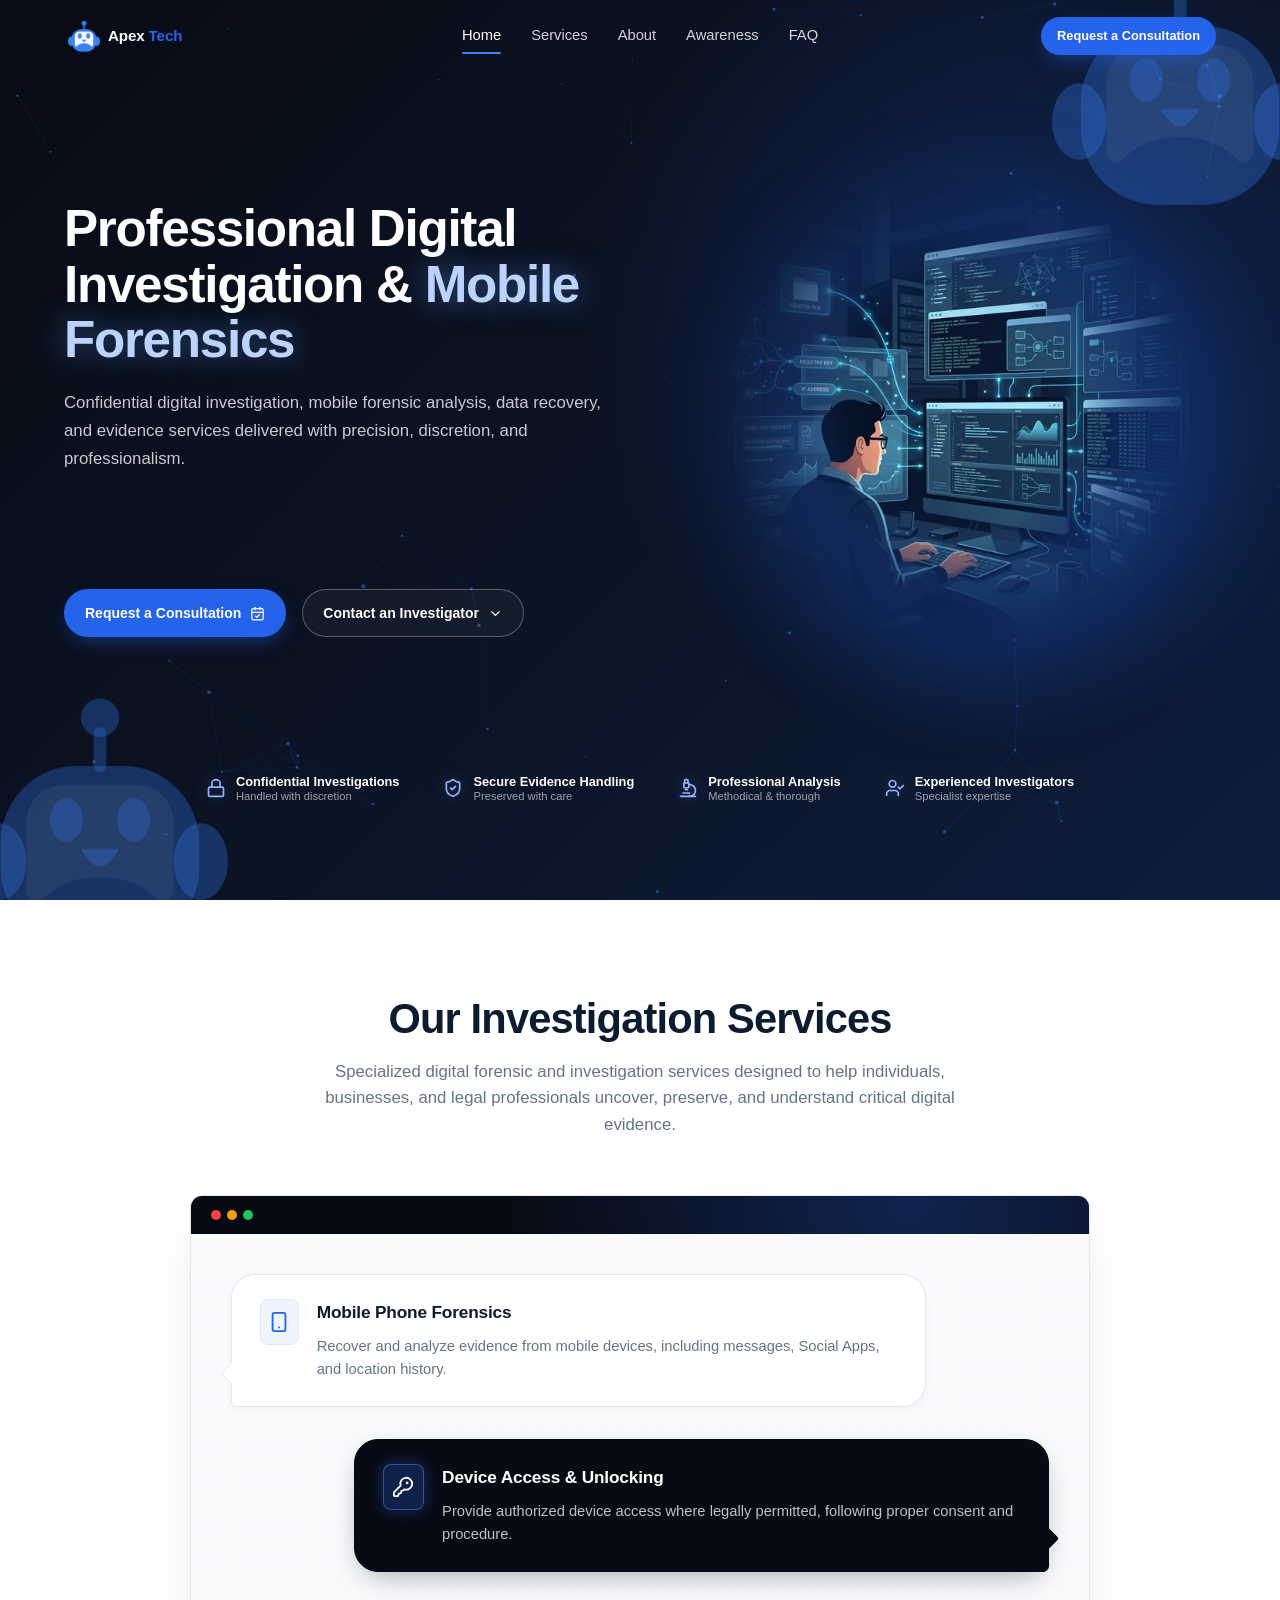
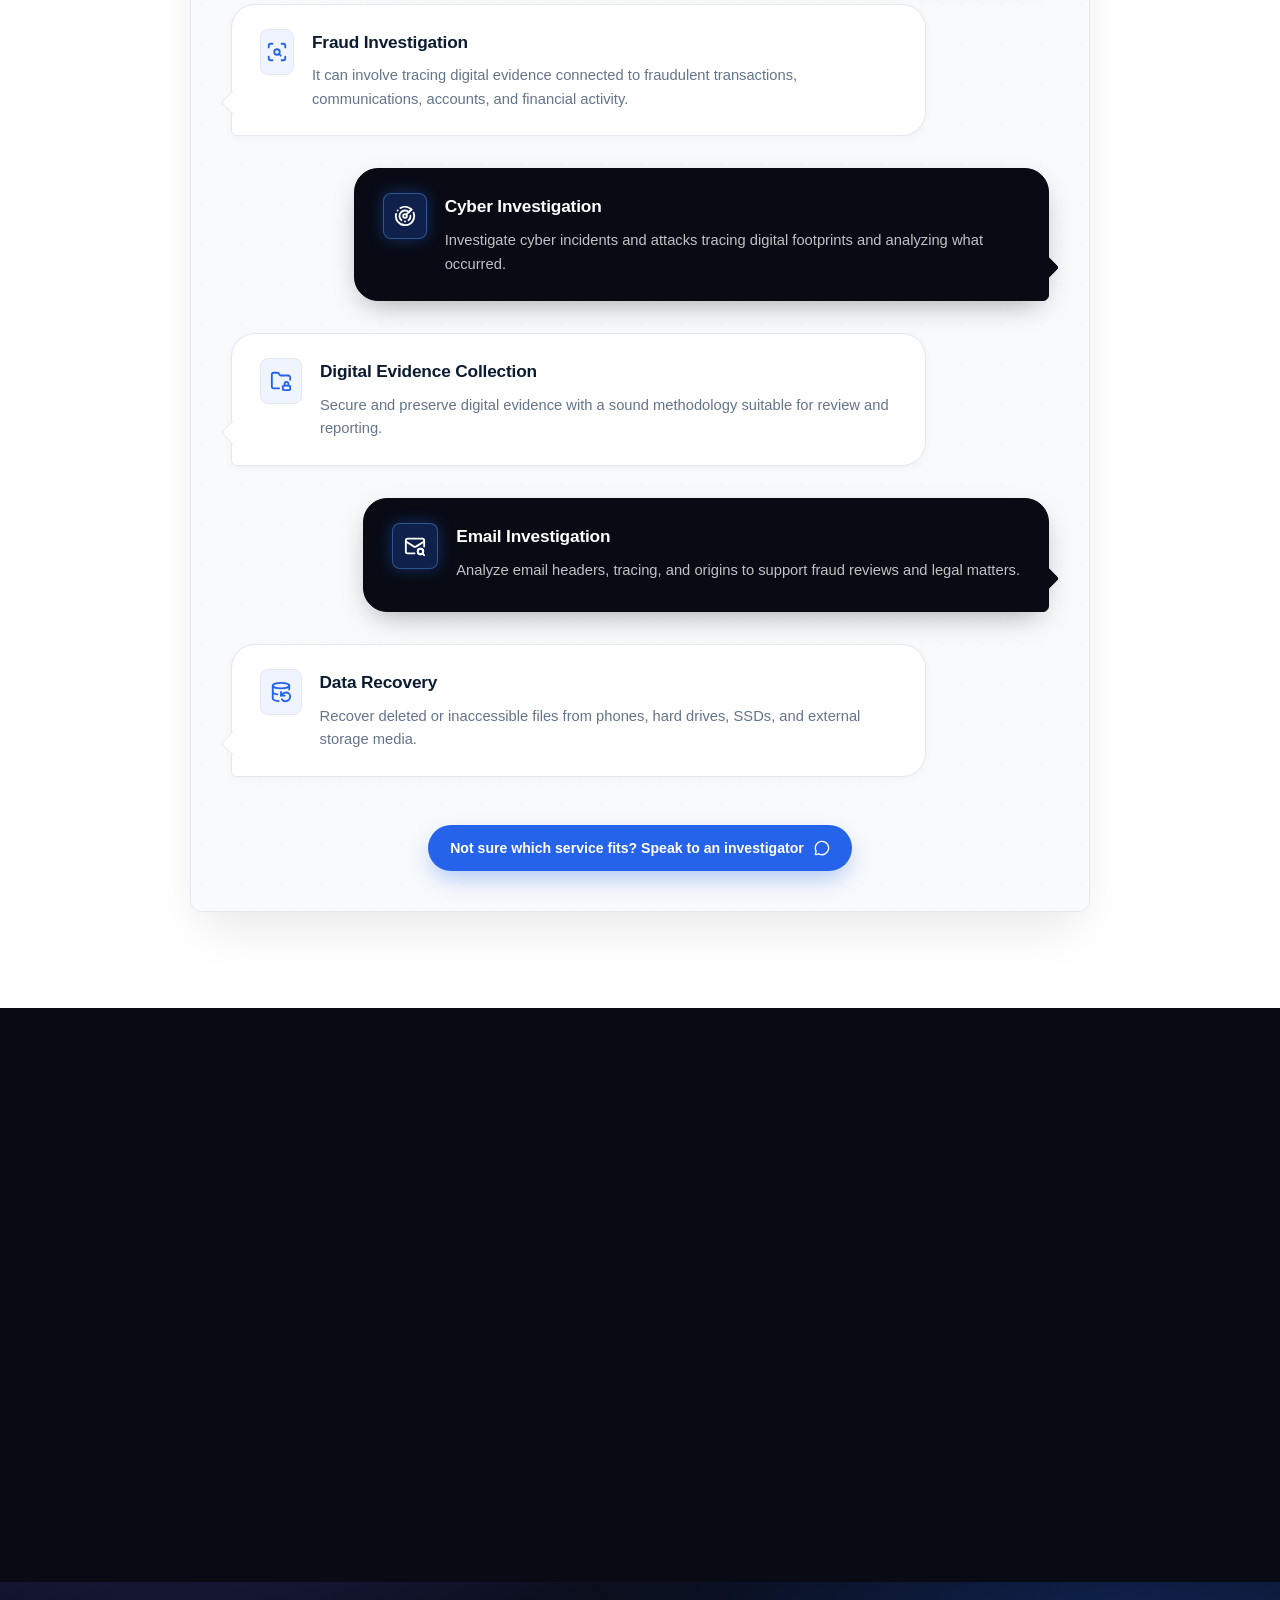
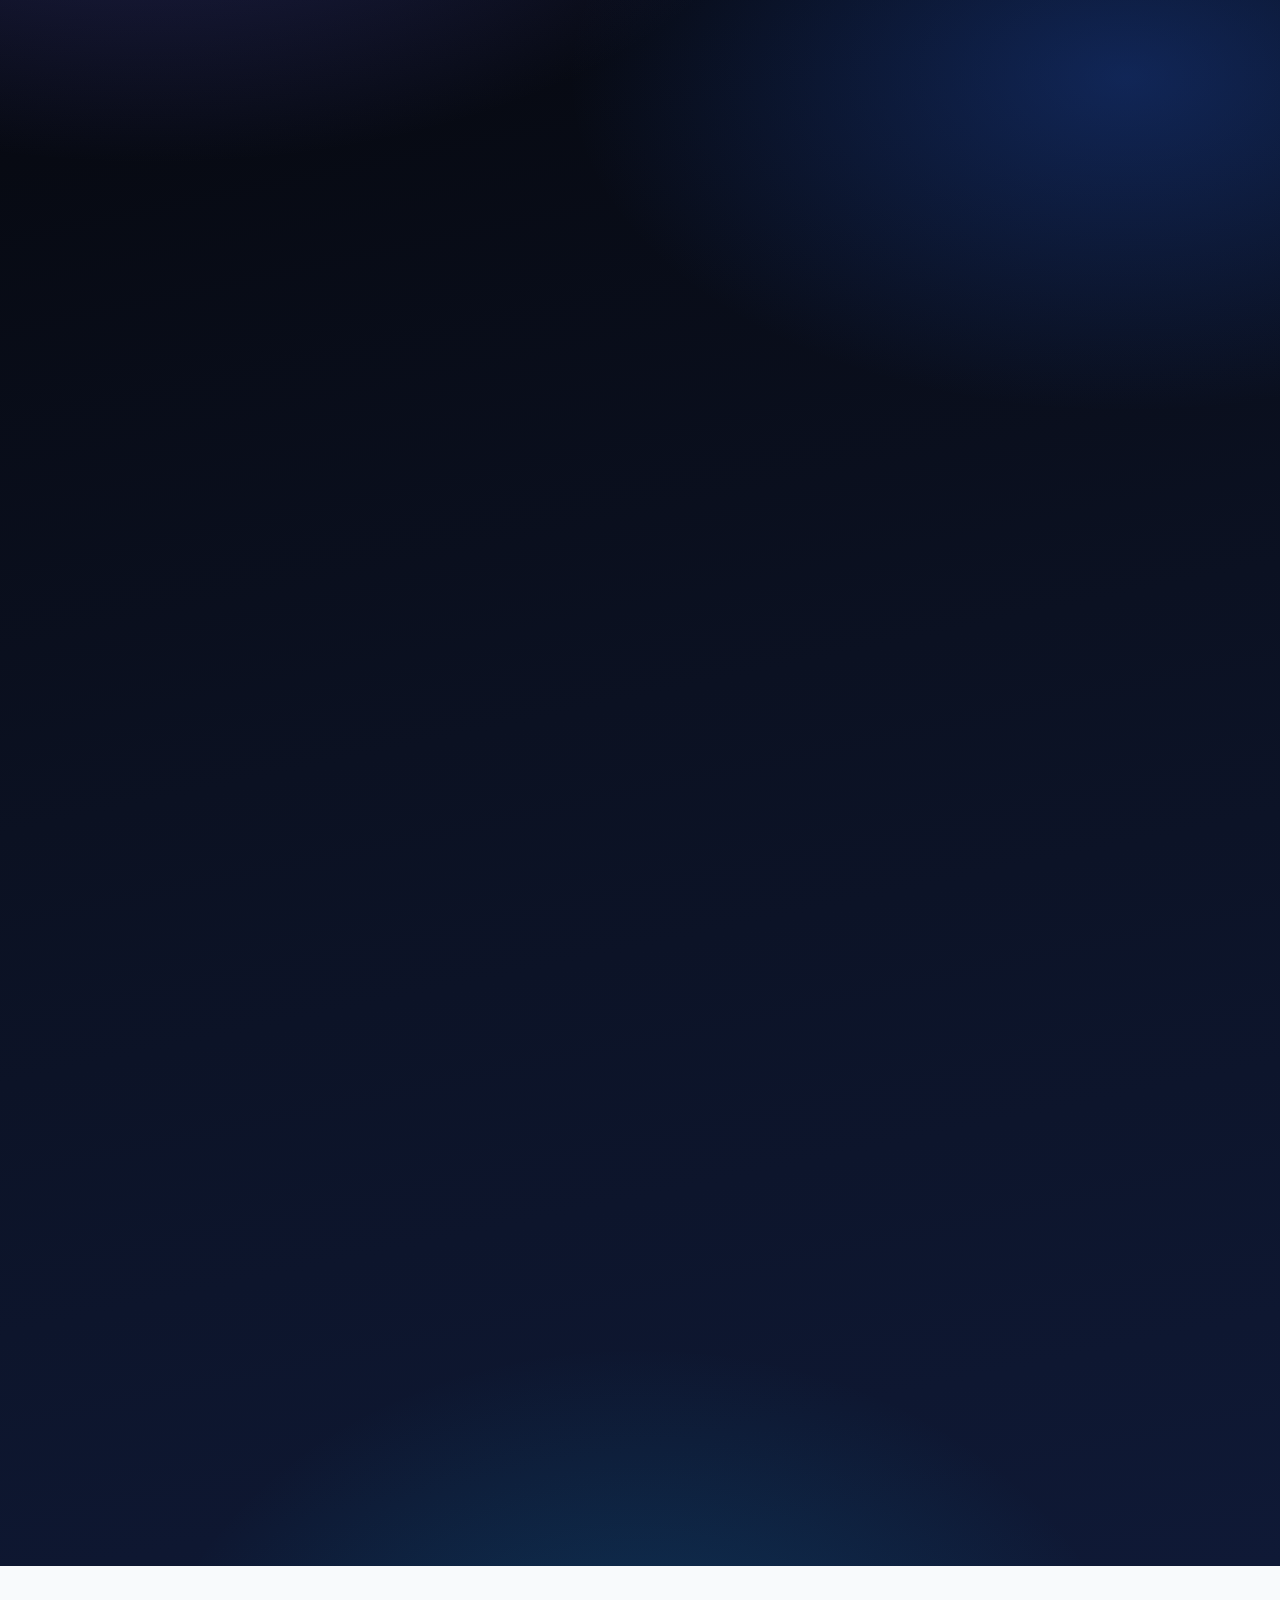
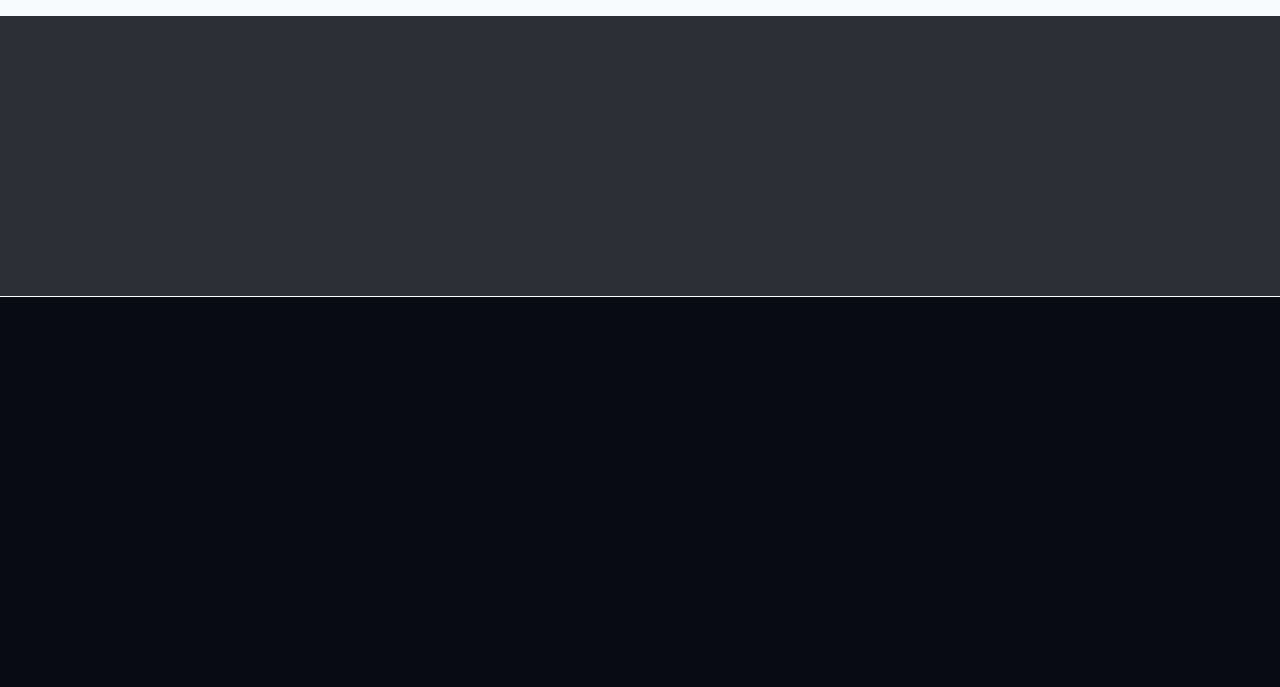
==== commit ef07a024: "chore: remove final CTA subtitle" ====
--- a/public/index.html
+++ b/public/index.html
@@ -746,8 +746,6 @@
 
       <div class="container reveal">
         <h2 class="final-cta-title">Need Professional Digital<br>Investigation Support?</h2>
-        <p class="final-cta-sub">Speak with the Apex Tech team about your investigation requirements.</p>
-
       </div>
     </section>
 
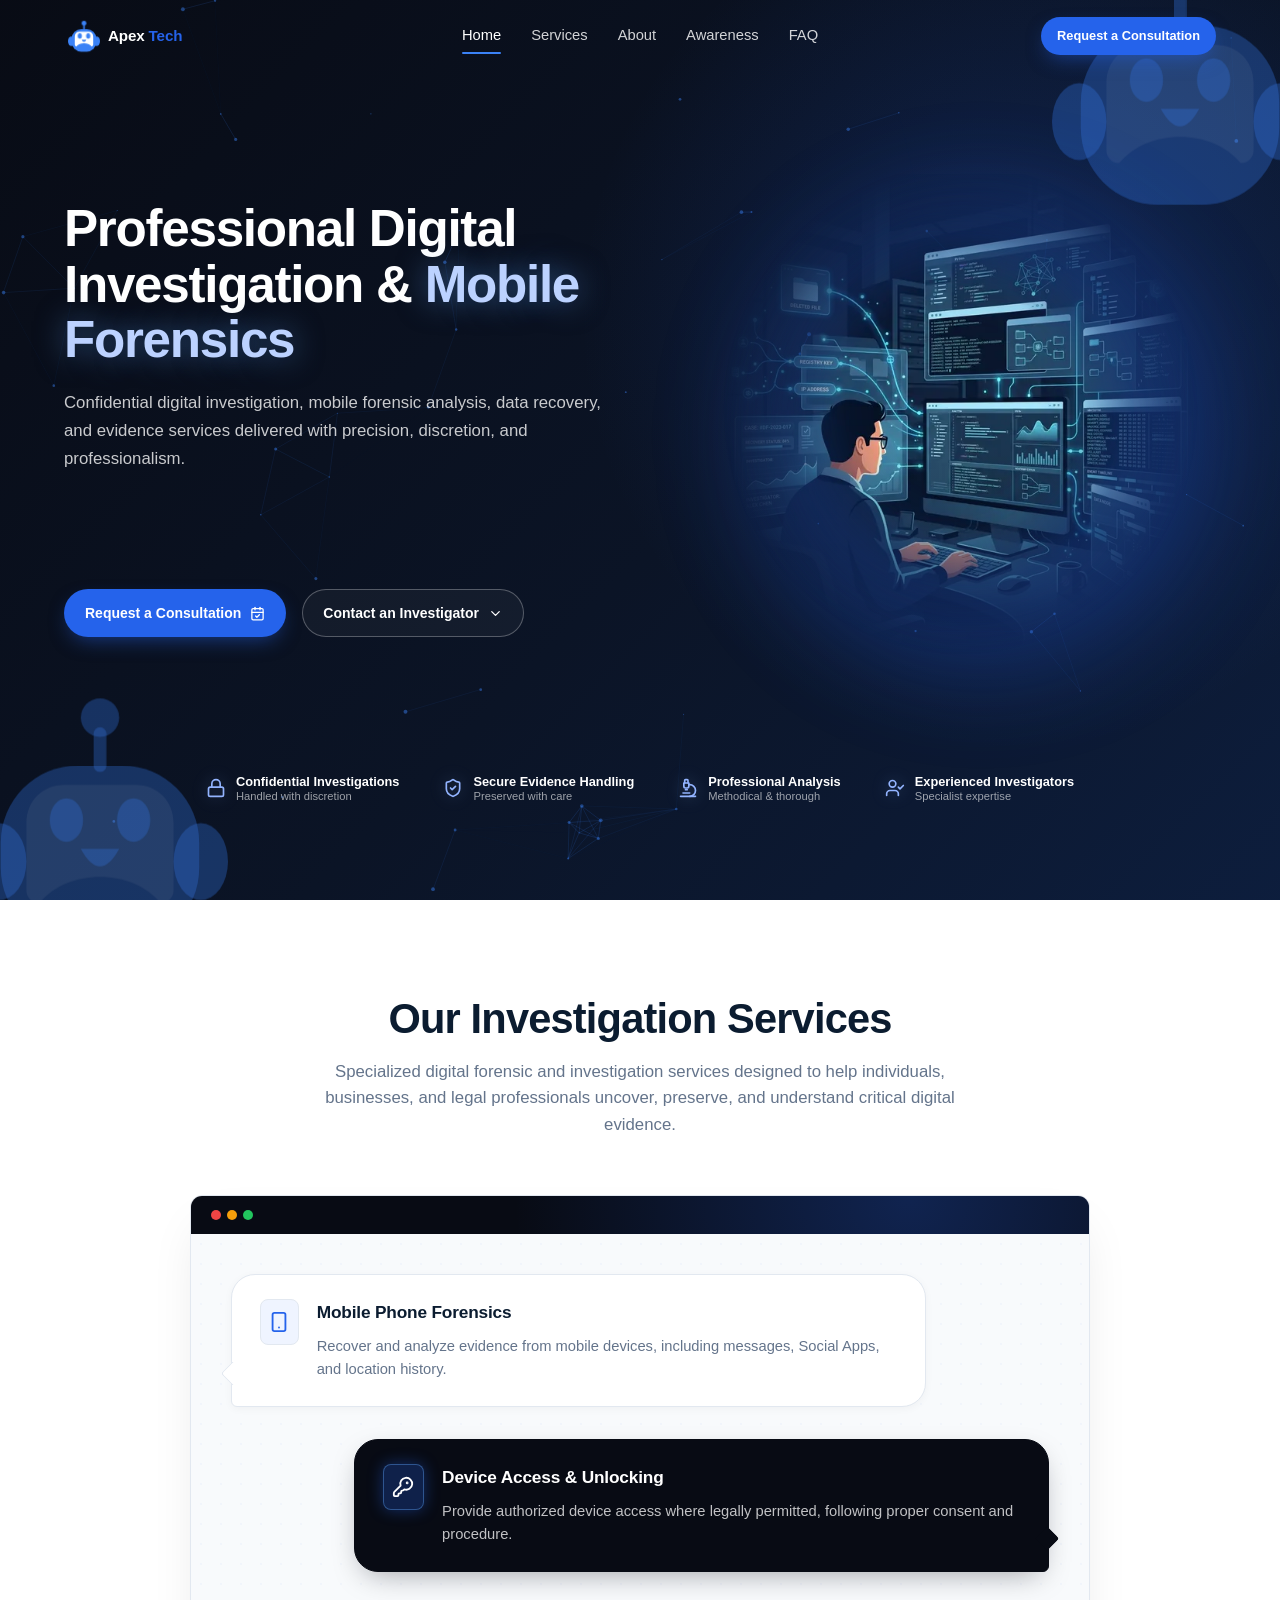
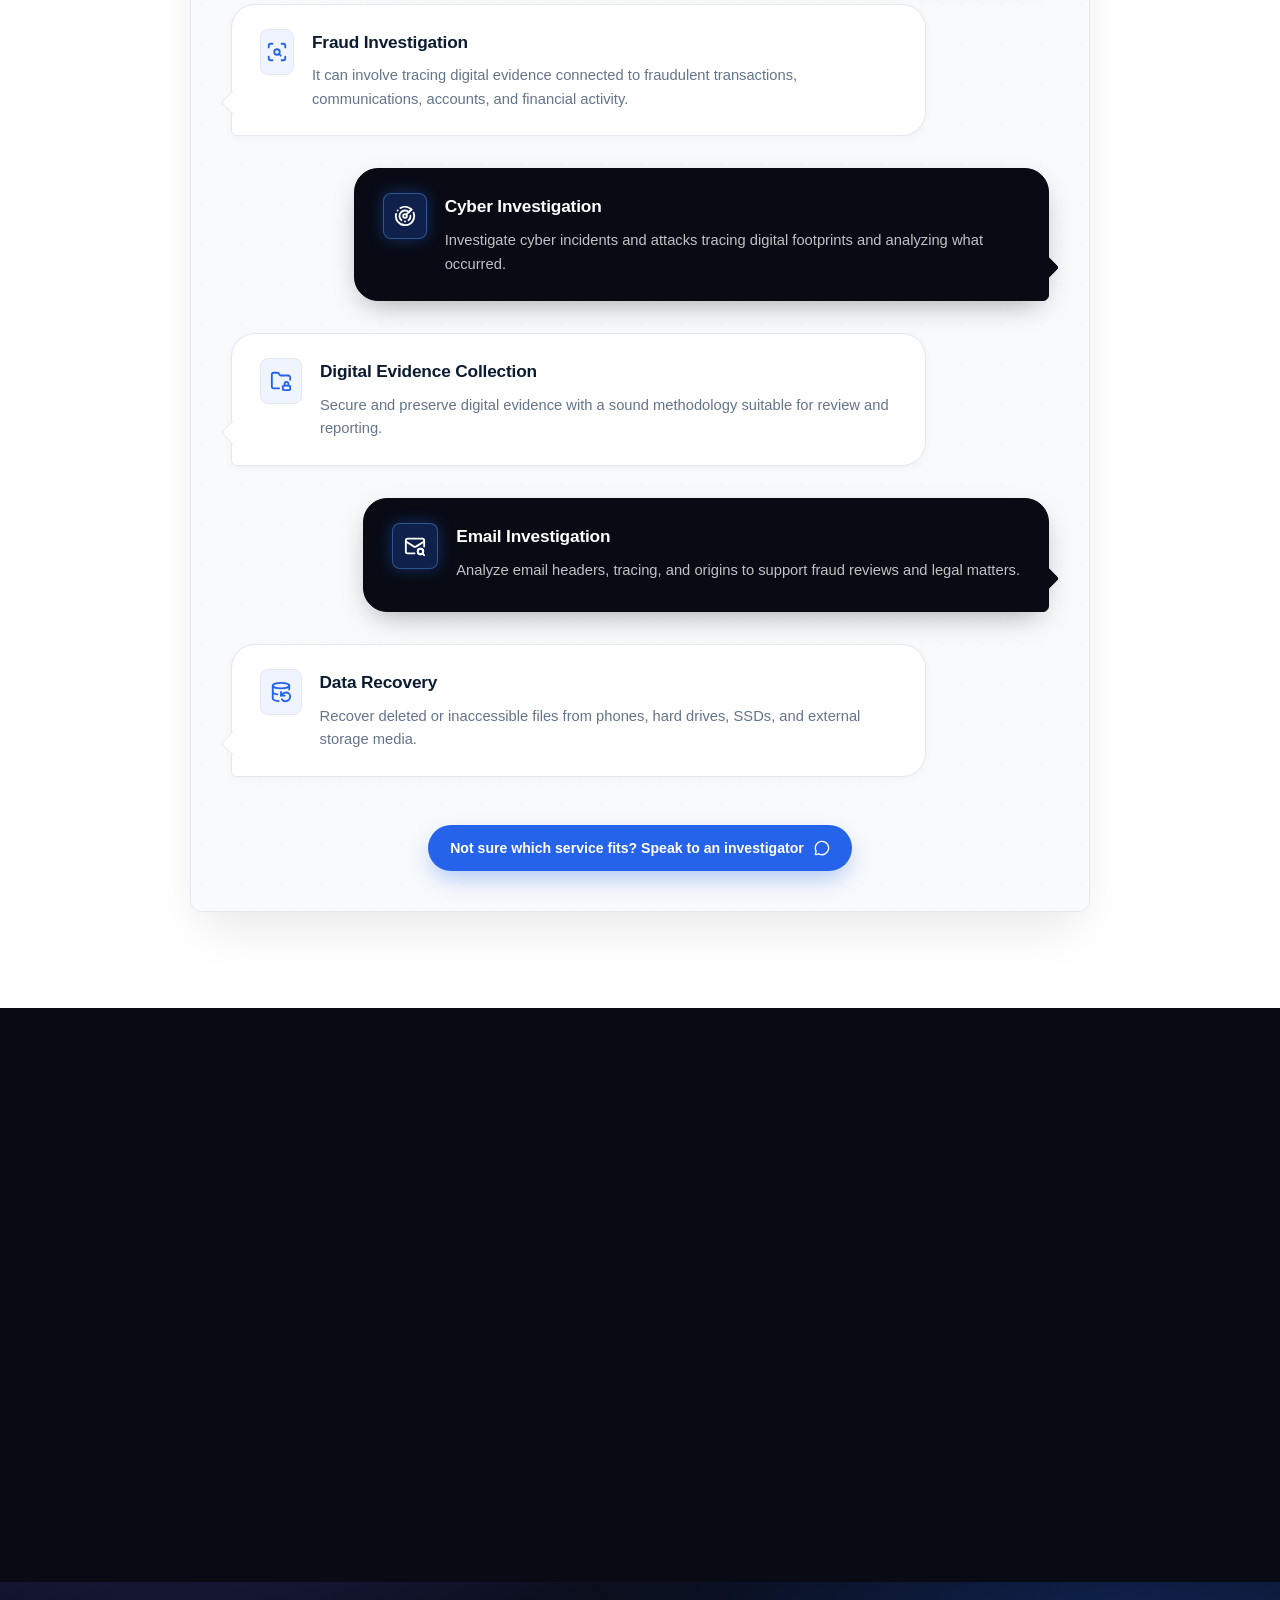
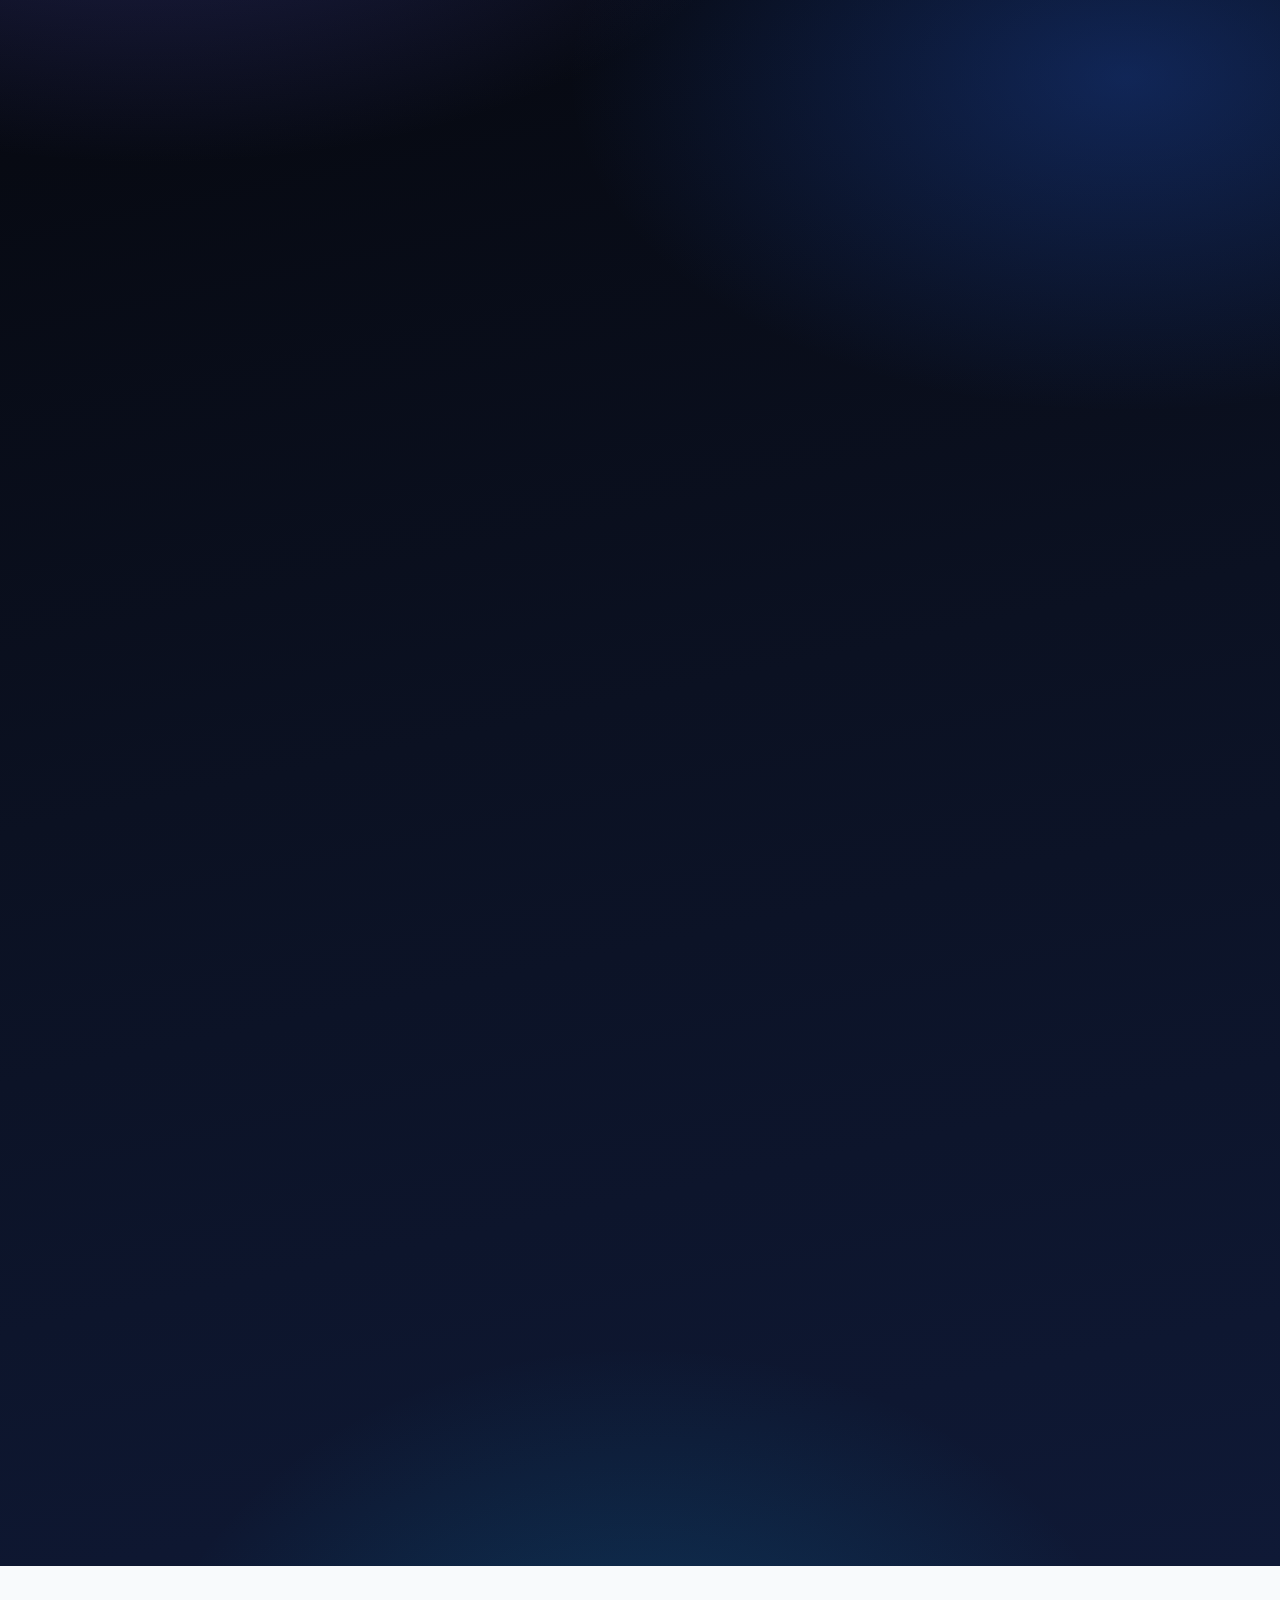
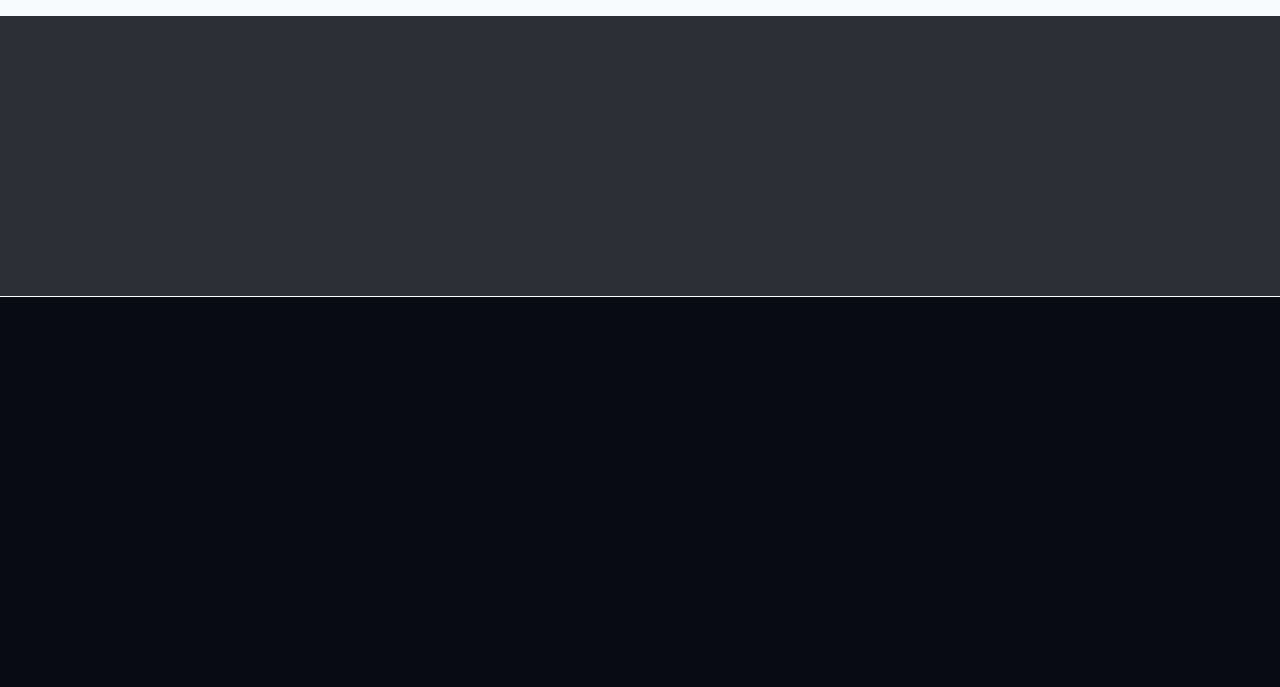
==== commit e7844d86: "fix: route services CTA to WhatsApp" ====
--- a/public/index.html
+++ b/public/index.html
@@ -446,7 +446,8 @@
               </div>
             </article>
 
-            <a href="#contact" class="chat-cta reveal" style="transition-delay: 0.8s;">
+            <a href="https://wa.me/13436350317" target="_blank" rel="noopener noreferrer"
+              class="chat-cta reveal" style="transition-delay: 0.8s;" data-contact="whatsapp">
               Not sure which service fits? Speak to an investigator
               <span class="btn-ico" aria-hidden="true" data-lucide="message-circle"></span>
             </a>
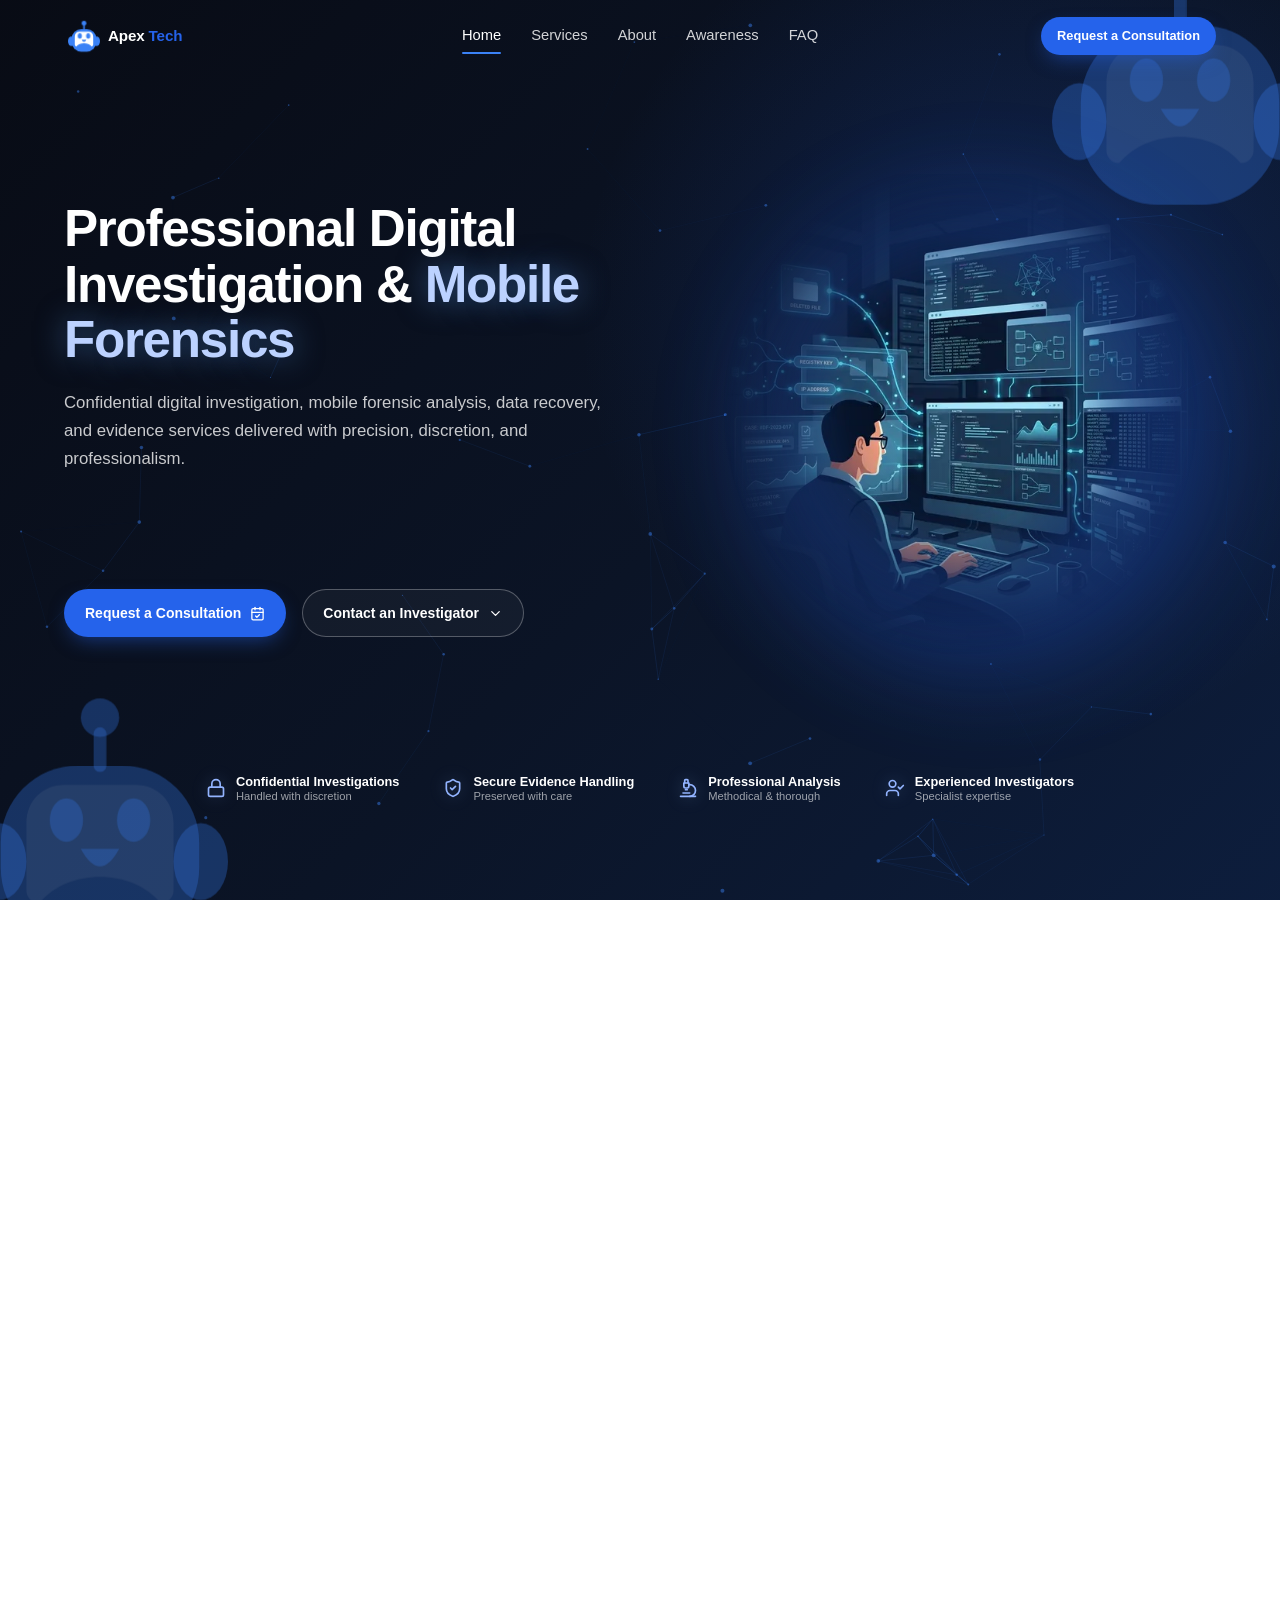
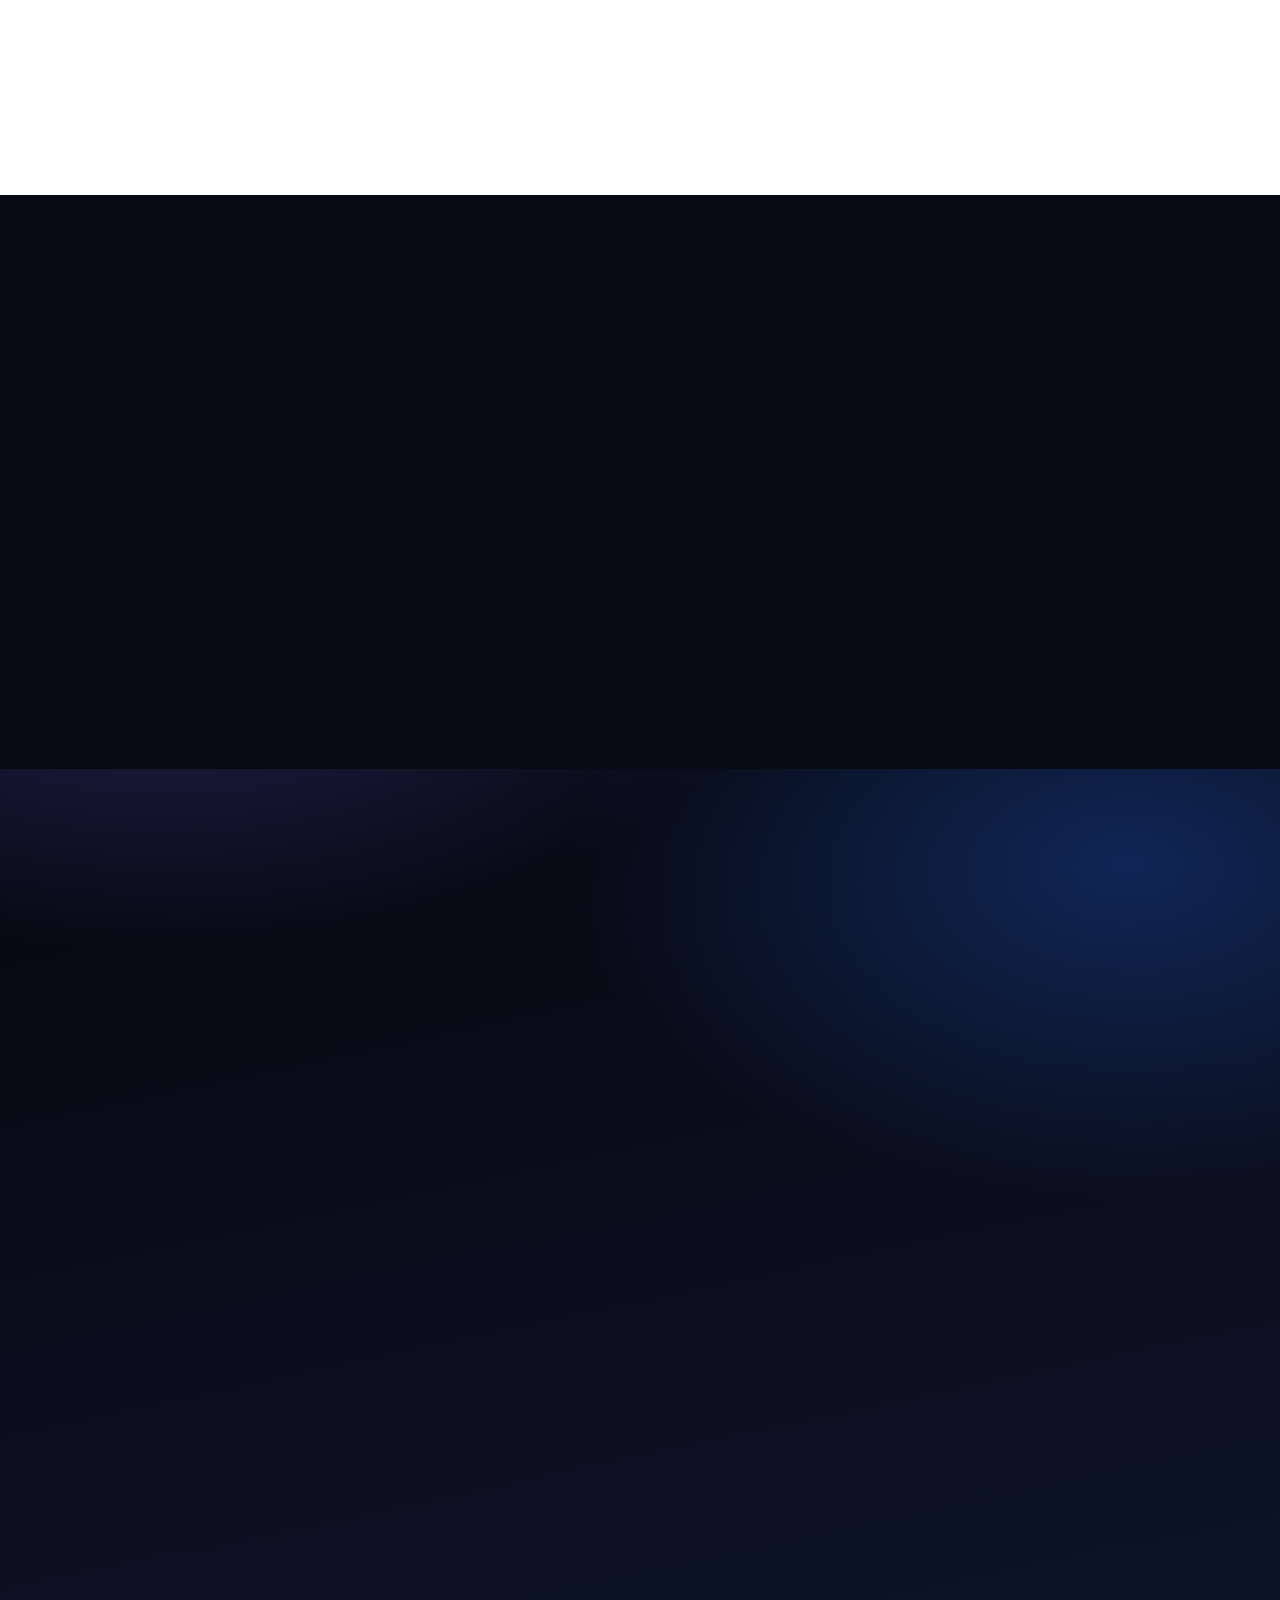
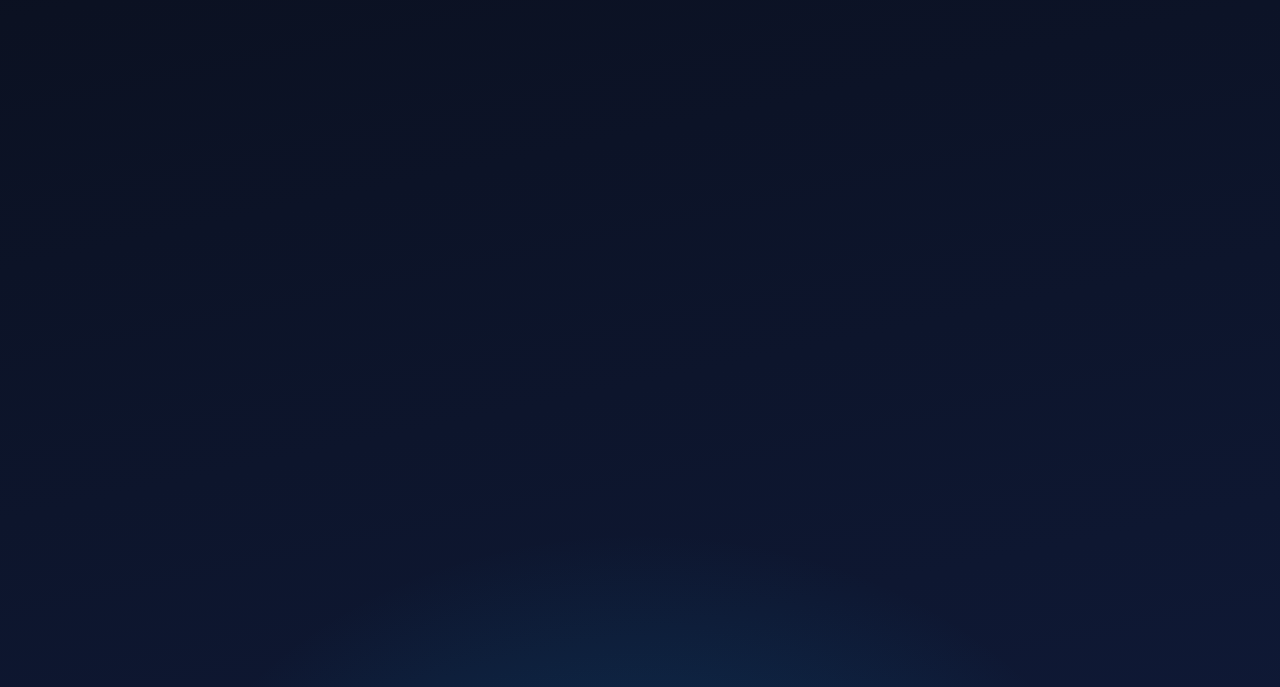
==== commit 8f78b48a: "feat: modernize consultation form" ====
--- a/public/index.html
+++ b/public/index.html
@@ -908,22 +908,24 @@
             </div>
           </div>
 
+          <div class="field-row">
+            <div class="field">
+              <label for="mf-email">Email Address</label>
+              <input type="email" id="mf-email" name="email" autocomplete="email" required />
+              <span class="field-error" data-for="mf-email"></span>
+            </div>
+            <div class="field">
+              <label for="mf-phone">Phone Number</label>
+              <input type="tel" id="mf-phone" name="phone" autocomplete="tel" required />
+              <span class="field-error" data-for="mf-phone"></span>
+            </div>
+          </div>
+
           <div class="field">
-            <label for="mf-email">Email Address</label>
-            <input type="email" id="mf-email" name="email" autocomplete="email" required />
-            <span class="field-error" data-for="mf-email"></span>
-          </div>
-
-          <div class="field">
-            <label for="mf-phone">Phone Number</label>
-            <input type="tel" id="mf-phone" name="phone" autocomplete="tel" required />
-            <span class="field-error" data-for="mf-phone"></span>
-          </div>
-
-          <div class="field">
-            <label for="mf-service">Service Required</label>
-            <div class="select-wrap">
-              <select id="mf-service" name="service" required>
+            <label for="mf-service-trigger">Service Required</label>
+            <div class="service-select" data-service-select>
+              <select class="service-select-native" id="mf-service" name="service" required tabindex="-1"
+                aria-hidden="true">
                 <option value="" selected disabled>Select a service…</option>
                 <option value="Mobile Phone Forensics">Mobile Phone Forensics</option>
                 <option value="Data Recovery">Data Recovery</option>
@@ -934,7 +936,22 @@
                 <option value="Device Access & Unlocking">Device Access &amp; Unlocking</option>
                 <option value="Other / More">Other / More</option>
               </select>
-              <span class="select-chev" aria-hidden="true" data-lucide="chevron-down"></span>
+              <button class="service-select-trigger" id="mf-service-trigger" type="button" aria-haspopup="listbox"
+                aria-expanded="false" aria-controls="mf-service-menu">
+                <span class="service-select-value">Select a service…</span>
+                <span class="select-chev" aria-hidden="true" data-lucide="chevron-down"></span>
+              </button>
+              <div class="service-select-menu" id="mf-service-menu" role="listbox" aria-label="Service Required"
+                hidden>
+                <button type="button" role="option" aria-selected="false" data-value="Mobile Phone Forensics">Mobile Phone Forensics</button>
+                <button type="button" role="option" aria-selected="false" data-value="Data Recovery">Data Recovery</button>
+                <button type="button" role="option" aria-selected="false" data-value="Digital Evidence Collection">Digital Evidence Collection</button>
+                <button type="button" role="option" aria-selected="false" data-value="Cyber Investigation">Cyber Investigation</button>
+                <button type="button" role="option" aria-selected="false" data-value="Email Investigation">Email Investigation</button>
+                <button type="button" role="option" aria-selected="false" data-value="Fraud Investigation">Fraud Investigation</button>
+                <button type="button" role="option" aria-selected="false" data-value="Device Access & Unlocking">Device Access &amp; Unlocking</button>
+                <button type="button" role="option" aria-selected="false" data-value="Other / More">Other / More</button>
+              </div>
             </div>
             <span class="field-error" data-for="mf-service"></span>
           </div>
@@ -946,8 +963,7 @@
             <span class="field-error" data-for="mf-message"></span>
           </div>
 
-          <button type="submit" class="btn btn-primary btn-block" disabled
-            style="opacity: 0.4; pointer-events: none; transition: opacity 0.3s ease;">
+          <button type="submit" class="btn btn-primary btn-block" disabled>
             <span class="btn-label">Submit Request</span>
             <span class="btn-ico btn-ico-send" aria-hidden="true" data-lucide="send"></span>
             <span class="btn-spinner" aria-hidden="true" data-lucide="loader-circle"></span>
@@ -1207,7 +1223,7 @@
         if (!field) return;
         const err = field.querySelector('.field-error');
         // Inject checkmark if not present
-        if (!field.querySelector('.field-check')) {
+        if (!field.querySelector('.field-check') && input.tagName !== 'SELECT') {
           field.insertAdjacentHTML('beforeend', checkSvg);
         }
         field.classList.toggle('invalid', !!msg);
@@ -1291,7 +1307,7 @@
         fields.forEach((input) => {
           // Inject checkmark SVG into each visible field
           const field = input.closest('.field');
-          if (field && !field.querySelector('.field-check') && input.type !== 'checkbox' && input.type !== 'hidden') {
+          if (field && !field.querySelector('.field-check') && input.type !== 'checkbox' && input.type !== 'hidden' && input.tagName !== 'SELECT') {
             field.insertAdjacentHTML('beforeend', checkSvg);
           }
 
@@ -1336,7 +1352,8 @@
                 f.classList.add('shake');
               }
             });
-            firstInvalid.focus();
+            const customTrigger = firstInvalid.closest('.field')?.querySelector('.service-select-trigger');
+            (customTrigger || firstInvalid).focus();
             return;
           }
 
@@ -1443,6 +1460,81 @@
         });
       };
 
+      /* ---------- Accessible custom service selector ---------- */
+      const setupServiceSelect = (root) => {
+        const native = root.querySelector('.service-select-native');
+        const trigger = root.querySelector('.service-select-trigger');
+        const valueLabel = root.querySelector('.service-select-value');
+        const menu = root.querySelector('.service-select-menu');
+        const options = Array.from(menu.querySelectorAll('[role="option"]'));
+        if (!native || !trigger || !valueLabel || !menu) return;
+
+        const setOpen = (open) => {
+          root.classList.toggle('open', open);
+          trigger.setAttribute('aria-expanded', String(open));
+          menu.hidden = !open;
+          if (open) {
+            const selected = options.find((option) => option.getAttribute('aria-selected') === 'true');
+            (selected || options[0]).focus();
+          }
+        };
+
+        const sync = () => {
+          const selected = native.options[native.selectedIndex];
+          const hasValue = Boolean(native.value);
+          valueLabel.textContent = hasValue && selected ? selected.textContent : 'Select a service…';
+          root.classList.toggle('has-value', hasValue);
+          options.forEach((option) => {
+            option.setAttribute('aria-selected', String(option.dataset.value === native.value));
+          });
+        };
+
+        trigger.addEventListener('click', () => setOpen(!root.classList.contains('open')));
+        trigger.addEventListener('keydown', (event) => {
+          if (event.key === 'ArrowDown' || event.key === 'ArrowUp') {
+            event.preventDefault();
+            setOpen(true);
+          }
+        });
+
+        options.forEach((option) => {
+          option.addEventListener('click', () => {
+            native.value = option.dataset.value;
+            native.dispatchEvent(new Event('input', { bubbles: true }));
+            native.dispatchEvent(new Event('change', { bubbles: true }));
+            sync();
+            setOpen(false);
+            trigger.focus();
+          });
+          option.addEventListener('keydown', (event) => {
+            const index = options.indexOf(option);
+            let next = null;
+            if (event.key === 'ArrowDown') next = options[(index + 1) % options.length];
+            if (event.key === 'ArrowUp') next = options[(index - 1 + options.length) % options.length];
+            if (event.key === 'Home') next = options[0];
+            if (event.key === 'End') next = options[options.length - 1];
+            if (event.key === 'Escape') {
+              event.preventDefault();
+              setOpen(false);
+              trigger.focus();
+              return;
+            }
+            if (next) {
+              event.preventDefault();
+              next.focus();
+            }
+          });
+        });
+
+        native.addEventListener('change', sync);
+        native.form?.addEventListener('reset', () => setTimeout(sync, 0));
+        document.addEventListener('click', (event) => {
+          if (!root.contains(event.target)) setOpen(false);
+        });
+        sync();
+      };
+
+      document.querySelectorAll('[data-service-select]').forEach(setupServiceSelect);
       setupForm('modalForm');
 
       /* ---------- Modal Logic ---------- */
--- a/public/styles.css
+++ b/public/styles.css
@@ -1725,20 +1725,17 @@
 
     .contact-form-wrap {
       background: var(--white);
-      border: 1px solid var(--line);
-      border-radius: 20px;
-      /* softer premium radius */
-      padding: 32px;
-      /* reduced from 34px */
-      box-shadow: 0 10px 40px -10px rgba(8, 11, 20, 0.08);
-      /* softer shadow */
+      border: 1px solid #e5eaf2;
+      border-radius: 24px;
+      padding: 34px;
+      box-shadow: 0 24px 70px -38px rgba(8, 11, 20, 0.38);
       position: relative;
       width: 100%;
       max-width: 100%;
     }
 
     .field {
-      margin-bottom: 18px;
+      margin-bottom: 16px;
     }
 
     .field-row {
@@ -1749,27 +1746,24 @@
 
     .field label {
       display: block;
-      font-size: 0.78rem;
-      font-weight: 600;
-      color: var(--muted);
-      text-transform: uppercase;
-      letter-spacing: 0.04em;
-      margin-bottom: 8px;
+      margin-bottom: 7px;
+      color: #334155;
+      font-size: 0.8rem;
+      font-weight: 650;
+      letter-spacing: -0.005em;
     }
 
     .field input,
     .field select,
     .field textarea {
       width: 100%;
-      padding: 10px 14px;
-      /* sleeker height */
-      font-size: 0.95rem;
+      min-height: 48px;
+      padding: 11px 14px;
+      font-size: 0.92rem;
       color: var(--ink);
-      background: #f8fafc;
-      /* subtle gray background */
-      border: 1px solid var(--line);
-      border-radius: var(--radius-lg);
-      /* 8px radius for inputs */
+      background: #fff;
+      border: 1px solid #dbe2ec;
+      border-radius: 12px;
       transition: border-color .2s ease, box-shadow .2s ease, background .2s ease;
     }
 
@@ -1784,13 +1778,12 @@
       outline: none;
       background: var(--white);
       border-color: var(--electric);
-      box-shadow: 0 0 0 4px rgba(37, 99, 235, 0.1);
-      /* softer focus glow */
+      box-shadow: 0 0 0 3px rgba(37, 99, 235, 0.1);
     }
 
     .field textarea {
       resize: vertical;
-      min-height: 96px;
+      min-height: 104px;
     }
 
     .field.invalid input,
@@ -1828,6 +1821,131 @@
       pointer-events: none;
       width: 18px;
       height: 18px;
+    }
+
+    .service-select {
+      position: relative;
+    }
+
+    .service-select-native {
+      position: absolute;
+      width: 1px !important;
+      height: 1px;
+      min-height: 0 !important;
+      padding: 0 !important;
+      opacity: 0;
+      pointer-events: none;
+    }
+
+    .service-select-trigger {
+      width: 100%;
+      min-height: 48px;
+      display: flex;
+      align-items: center;
+      justify-content: space-between;
+      gap: 14px;
+      padding: 0 42px 0 14px;
+      border: 1px solid #dbe2ec;
+      border-radius: 12px;
+      background: #fff;
+      color: var(--muted);
+      font: inherit;
+      font-size: 0.92rem;
+      text-align: left;
+      cursor: pointer;
+      transition: border-color .2s ease, box-shadow .2s ease, color .2s ease;
+    }
+
+    .service-select-trigger:hover {
+      border-color: #bdc9d9;
+    }
+
+    .service-select-trigger:focus-visible,
+    .service-select.open .service-select-trigger {
+      outline: none;
+      border-color: var(--electric);
+      box-shadow: 0 0 0 3px rgba(37, 99, 235, 0.1);
+    }
+
+    .service-select.has-value .service-select-trigger {
+      color: var(--ink);
+    }
+
+    .service-select .select-chev {
+      transition: transform .2s ease, color .2s ease;
+    }
+
+    .service-select.open .select-chev {
+      color: var(--electric);
+      transform: translateY(-50%) rotate(180deg);
+    }
+
+    .service-select-menu {
+      position: absolute;
+      top: calc(100% + 8px);
+      left: 0;
+      right: 0;
+      z-index: 30;
+      max-height: 278px;
+      overflow-y: auto;
+      padding: 7px;
+      border: 1px solid #e2e8f0;
+      border-radius: 14px;
+      background: rgba(255, 255, 255, 0.98);
+      box-shadow: 0 22px 48px -20px rgba(15, 23, 42, 0.42);
+      -webkit-backdrop-filter: blur(16px);
+      backdrop-filter: blur(16px);
+    }
+
+    .service-select-menu[hidden] { display: none; }
+
+    .service-select-menu button {
+      position: relative;
+      width: 100%;
+      min-height: 40px;
+      display: flex;
+      align-items: center;
+      padding: 8px 38px 8px 11px;
+      border: 0;
+      border-radius: 9px;
+      background: transparent;
+      color: #334155;
+      font: inherit;
+      font-size: 0.86rem;
+      text-align: left;
+      cursor: pointer;
+      transition: background .16s ease, color .16s ease;
+    }
+
+    .service-select-menu button:hover,
+    .service-select-menu button:focus-visible {
+      outline: none;
+      background: #eff6ff;
+      color: #1d4ed8;
+    }
+
+    .service-select-menu button[aria-selected="true"] {
+      background: #eff6ff;
+      color: #1d4ed8;
+      font-weight: 650;
+    }
+
+    .service-select-menu button[aria-selected="true"]::after {
+      content: "✓";
+      position: absolute;
+      right: 13px;
+      color: var(--electric);
+      font-weight: 800;
+    }
+
+    .field.invalid .service-select-trigger {
+      border-color: #ef4444;
+      box-shadow: 0 0 0 3px rgba(239, 68, 68, 0.1);
+    }
+
+    .field.valid .service-select-trigger {
+      border-color: #16a34a;
+      box-shadow: 0 0 0 3px rgba(22, 163, 106, 0.07);
     }
 
     .form-note {
@@ -2800,9 +2918,9 @@
       left: 0;
       width: 100%;
       height: 100%;
-      background: rgba(8, 11, 20, 0.7);
-      backdrop-filter: blur(8px);
-      -webkit-backdrop-filter: blur(8px);
+      background: rgba(8, 11, 20, 0.68);
+      backdrop-filter: blur(10px);
+      -webkit-backdrop-filter: blur(10px);
       z-index: 1000;
       display: flex;
       align-items: flex-start;
@@ -2833,13 +2951,54 @@
     }
 
     .modal-content {
-      background: rgba(255, 255, 255, 0.85);
-      backdrop-filter: saturate(180%) blur(24px);
-      -webkit-backdrop-filter: saturate(180%) blur(24px);
-      border: 1px solid rgba(255, 255, 255, 0.5);
-      border-radius: 18px;
+      background: rgba(255, 255, 255, 0.96);
+      backdrop-filter: saturate(160%) blur(24px);
+      -webkit-backdrop-filter: saturate(160%) blur(24px);
+      border: 1px solid rgba(255, 255, 255, 0.72);
+      border-radius: 22px;
       padding: 24px;
       box-shadow: 0 32px 64px -16px rgba(8, 11, 20, 0.35), inset 0 0 0 1px rgba(255, 255, 255, 0.5);
+    }
+
+    #consultationModal .modal-dialog {
+      max-width: 680px;
+    }
+
+    #consultationModal .modal-content {
+      padding: clamp(26px, 5vw, 40px);
+      border-radius: 26px;
+      background: #fff;
+      box-shadow: 0 36px 90px -28px rgba(8, 11, 20, 0.58);
+    }
+
+    #consultationModal .contact-form {
+      margin-top: 26px;
+    }
+
+    #consultationModal .modal-title {
+      padding-right: 42px;
+      font-size: clamp(1.35rem, 3vw, 1.7rem);
+      letter-spacing: -0.025em;
+    }
+
+    #consultationModal .modal-lead {
+      max-width: 520px;
+      margin-top: 6px;
+      margin-bottom: 0;
+      line-height: 1.6;
+    }
+
+    #consultationModal .btn-block {
+      width: 100%;
+      min-height: 50px;
+      margin-top: 4px;
+      border-radius: 12px;
+      font-size: 0.86rem;
+    }
+
+    #consultationModal .btn-block:disabled {
+      opacity: 0.42;
+      pointer-events: none;
     }
 
     .modal-close {
@@ -2960,6 +3119,19 @@
       .modal-content {
         padding: 20px 16px;
       }
+
+      #consultationModal .modal-content {
+        padding: 26px 20px;
+        border-radius: 20px;
+      }
+
+      #consultationModal .contact-form {
+        margin-top: 22px;
+      }
+
+      .service-select-menu {
+        max-height: 230px;
+      }
     }
 
     /* ============================================================
